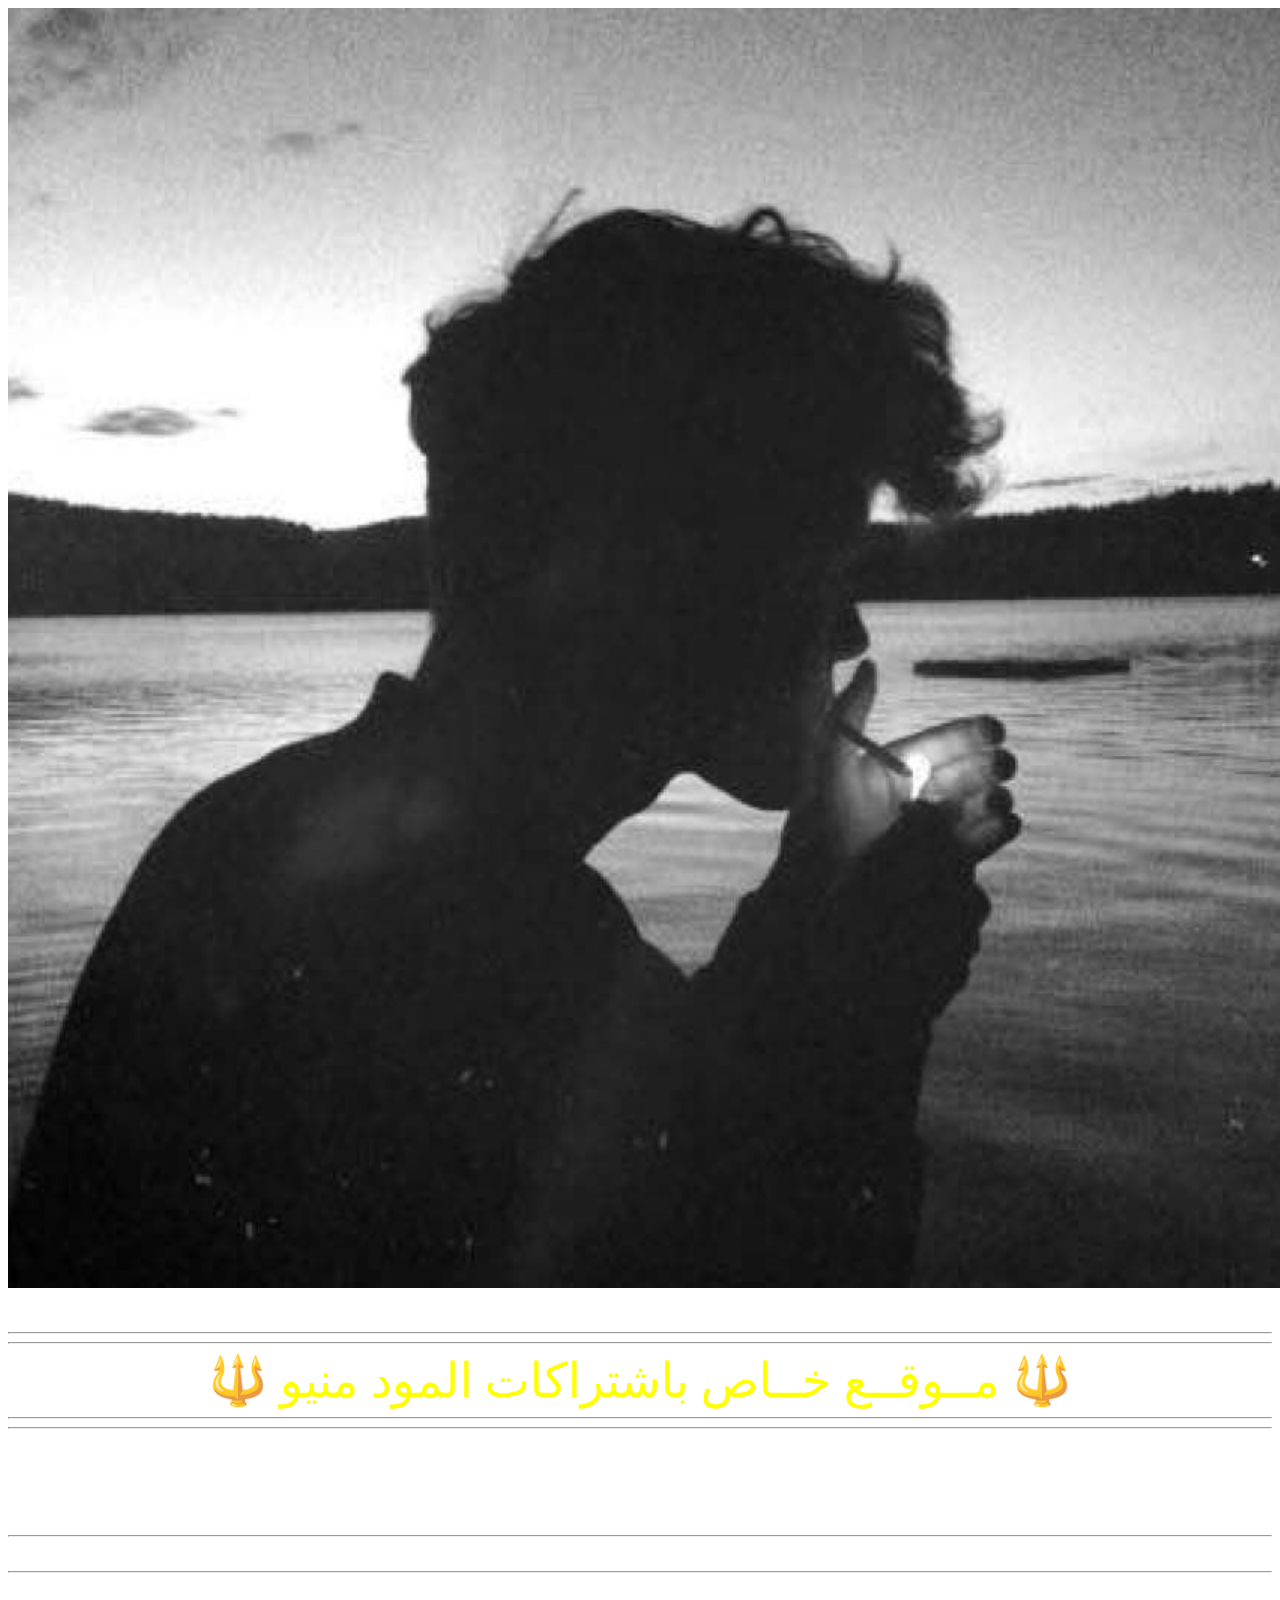
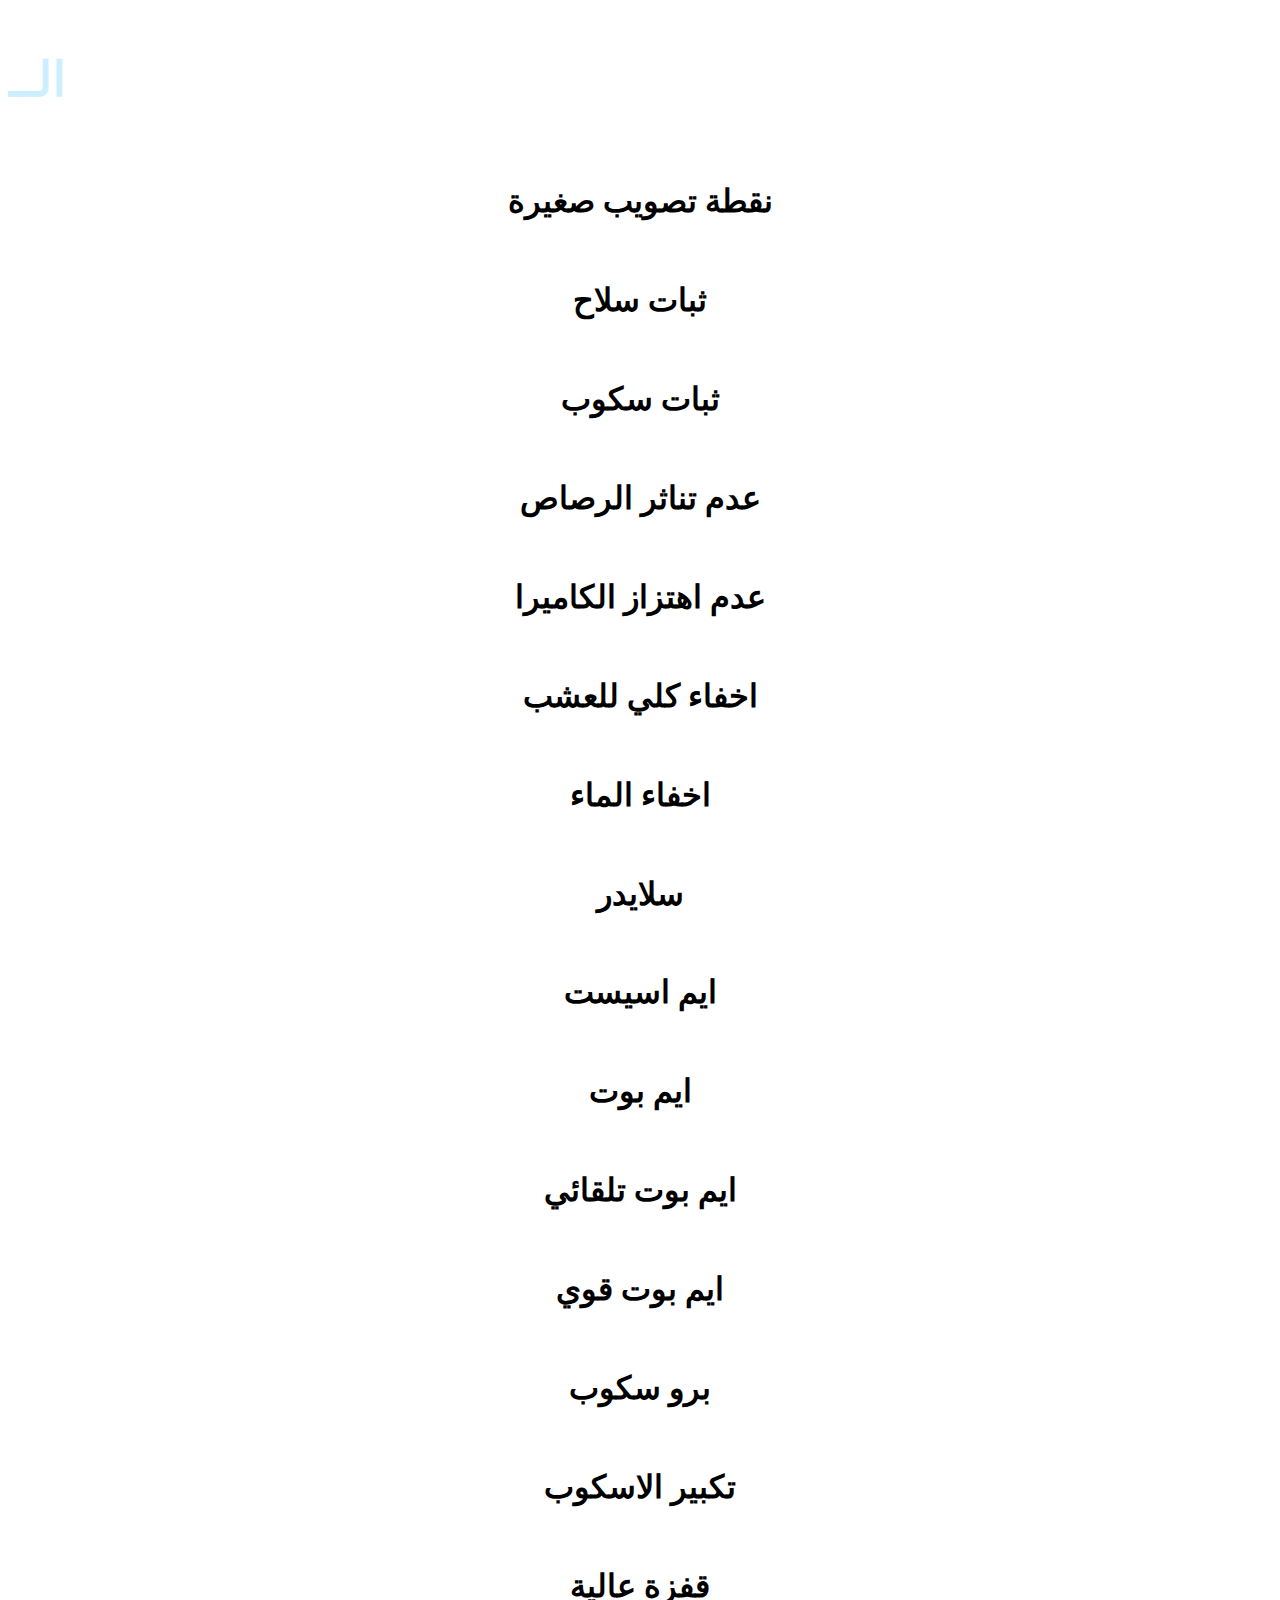
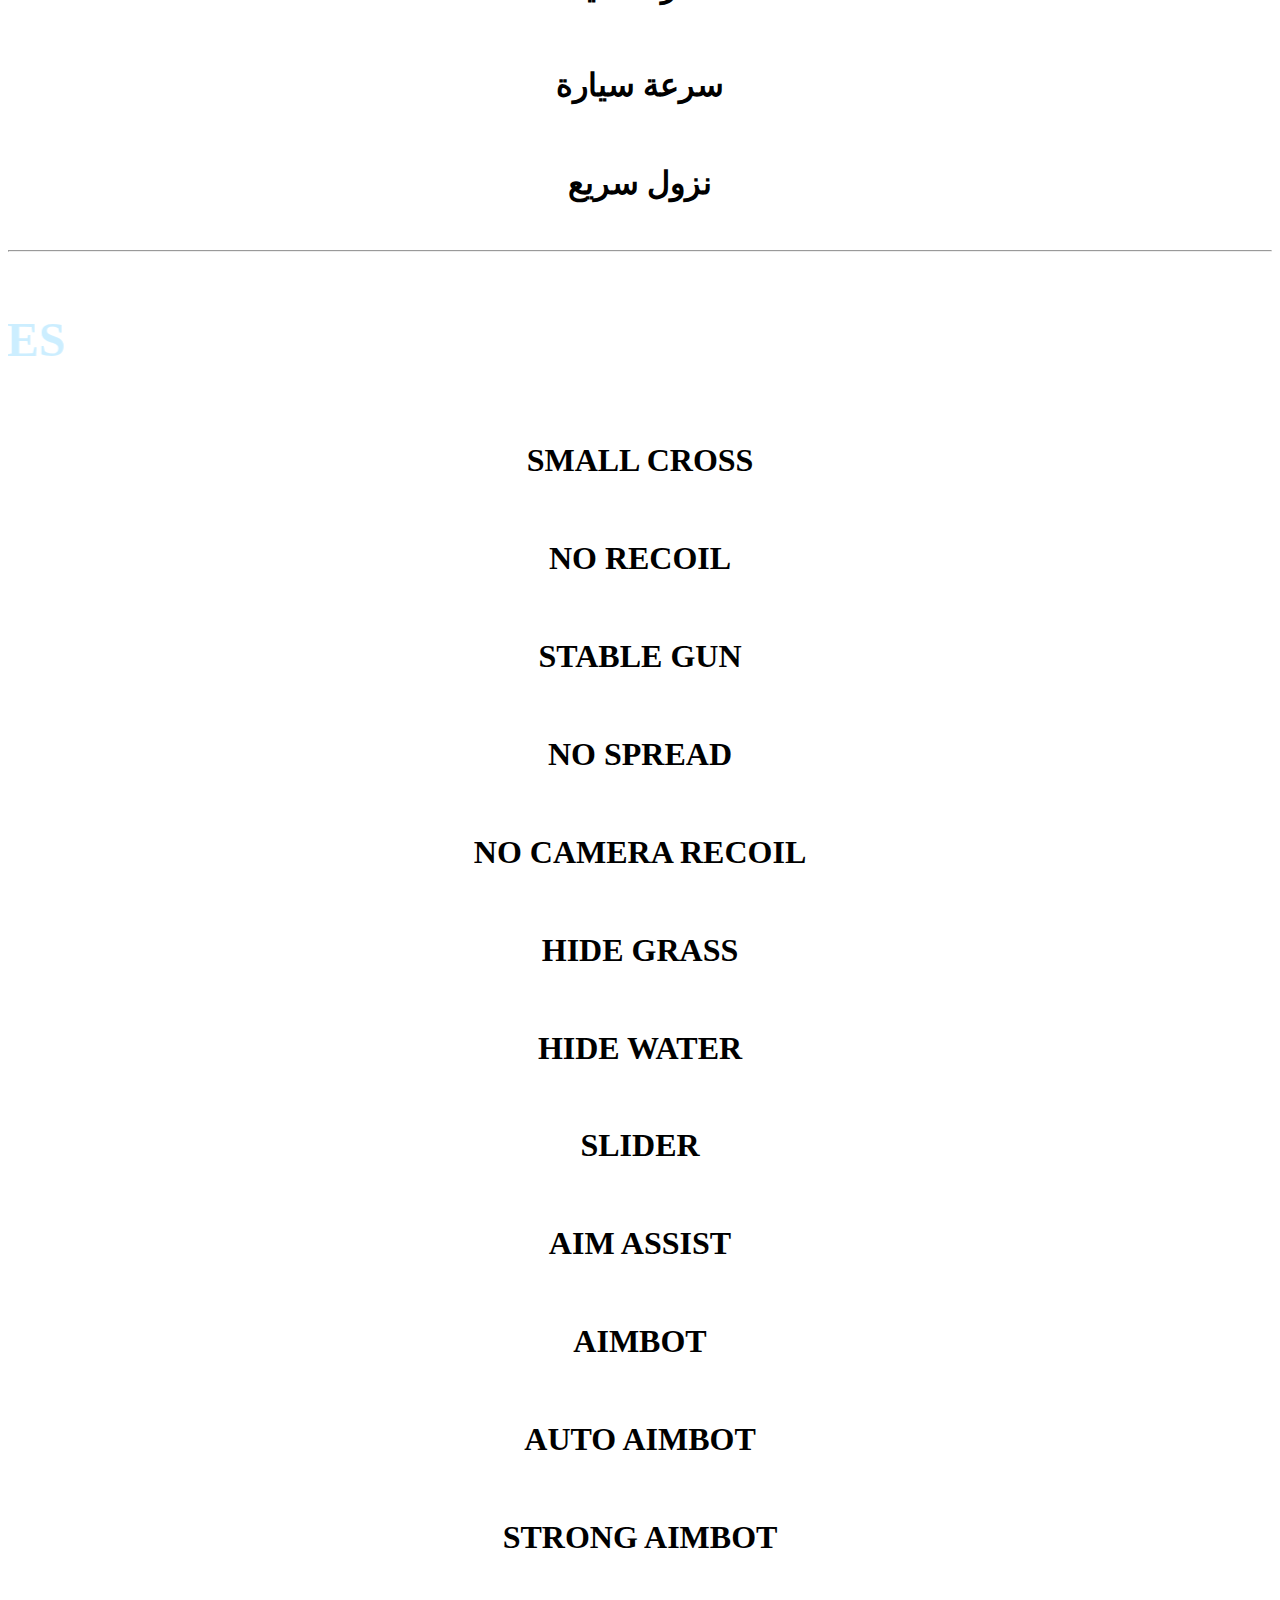
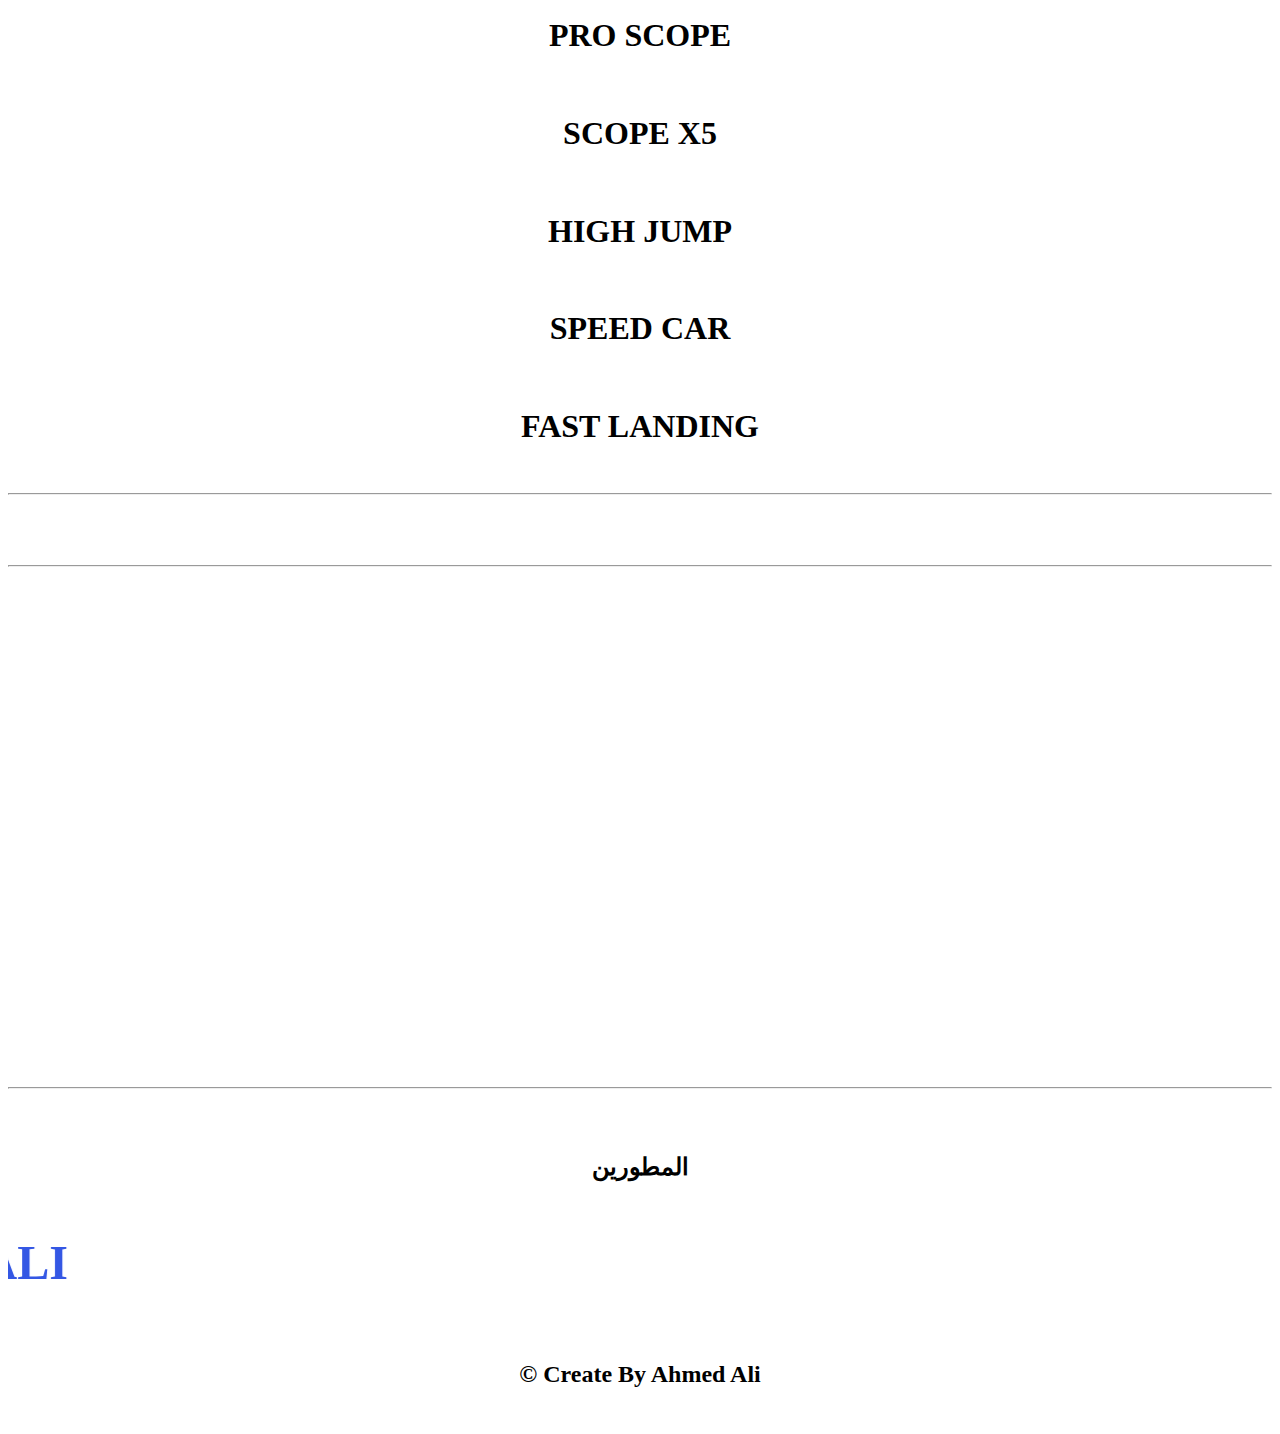
==== index.html @ f041197e "Rename index.php to index.html" ====
<!DOCTYPE/html>
<html>
<head>
    <title> ARABIC DEVELOPER VIP </title>
    <link rel="stylesheet" style="text/css" href="style.css">
</head>
<body>
<center>




<!-- Start app -->
<center>
<img class="aa" src="D426CF8C-1F88-4531-A7A0-4236833D87B6.jpeg">
</center>
<br>
<br>
<hr clase="ee">
<hr clase="ee">
<center>
<table style='filter:shadow'><font color="#FFFF00" size="15">🔱      مــوقــع   خــاص  باشتراكات المود منيو   🔱</font></table>
</center>
<hr clase="ee">
<hr clase="ee">
<br>
<br>
<br>


<br>
<br>
<hr clase="ee">
<br>
<hr clase="ee">
<br>
<br>
<br>
<p><span style="background-color: #FFFFFF"><font color="#CCEEFF" size="15"><b><marquee direction="right">الــــمـــمـــيـــز ا ت </marquee></b></font></span></<p>
<br>
<br>
<br>
<br>
<h1> نقطة تصويب صغيرة </h1>
<br>
<h1>ثبات سلاح</h1>
<br>
<h1>ثبات سكوب</h1>
<br>
<h1>عدم تناثر الرصاص</h1>
<br>
<h1>عدم اهتزاز الكاميرا</h1>
<br>
<h1> اخفاء كلي للعشب </h1>
<br>
<h1>اخفاء الماء</h1>
<br>
<h1>سلايدر</h1>
<br>
<h1>ايم اسيست</h1>
<br>
<h1>ايم بوت</h1>
<br>
<h1>ايم بوت تلقائي</h1>
﻿﻿﻿﻿﻿<br>
<h1>ايم بوت قوي</h1>
<br>
<h1>برو سكوب </h1>
<br>
<h1> تكبير الاسكوب</h1>
<br>
<h1>قفزة عالية</h1>
<br>
<h1> سرعة سيارة</h1>
﻿﻿﻿﻿﻿<br>
<h1> نزول سريع </h1>
<br>
<hr classe="ee">
<br>
<br>
<p><span style="background-color: #FFFFFF"><font color="#CCEEFF" size="15"><b><marquee direction="right"> ADVANTAGES </marquee></b></font></span></<p>
<br>
<br>
<br>
<br>
<h1> SMALL CROSS </h1>
<br>
<h1> NO RECOIL </h1>
<br>
<h1>STABLE GUN </h1>
<br>
<h1>NO SPREAD </h1>
<br>
<h1>NO CAMERA RECOIL </h1>
<br>
<h1>HIDE GRASS </h1>
<br>
<h1> HIDE WATER</h1>
<br>
<h1>SLIDER</h1>
<br>
<h1>AIM ASSIST </h1>
<br>
<h1>AIMBOT </h1>
<br>
<h1>AUTO AIMBOT</h1>
﻿﻿﻿﻿﻿<br>
<h1>STRONG AIMBOT</h1>
<br>
<h1>PRO SCOPE </h1>
<br>
<h1>SCOPE X5 </h1>
<br>
<h1>HIGH JUMP </h1>
<br>
<h1>SPEED  CAR </h1>
﻿﻿﻿﻿﻿<br>
<h1>FAST LANDING </h1>
<br>
<hr classe="ee">
<br>
<br>


     







<br>
<hr class="ee">
<br>
<br>
<br>
<br>
<br>
<br>
<br>
<br>
<br>
<br>
<br>
<br>
<br>
<br>
<br>
<br>
<br>
<br>
<br>
<br>
<br>
<br>
<br>
<br>
<br>
<br>
<br>
<br>
<hr clase="ee">
<br>
<br>
<center>
<h2>المطورين</h2>
<br>
<p><span style="background-color: #FFFFFF"><font color="#3457E4" size="7"><b><marquee direction="right">AHMED ALI</marquee></b></font></span></p>
<br>
<br>
<center>
<h2>&copy Create By Ahmed Ali</h2>
</center>
<br>

</centre>
</body>
</html>
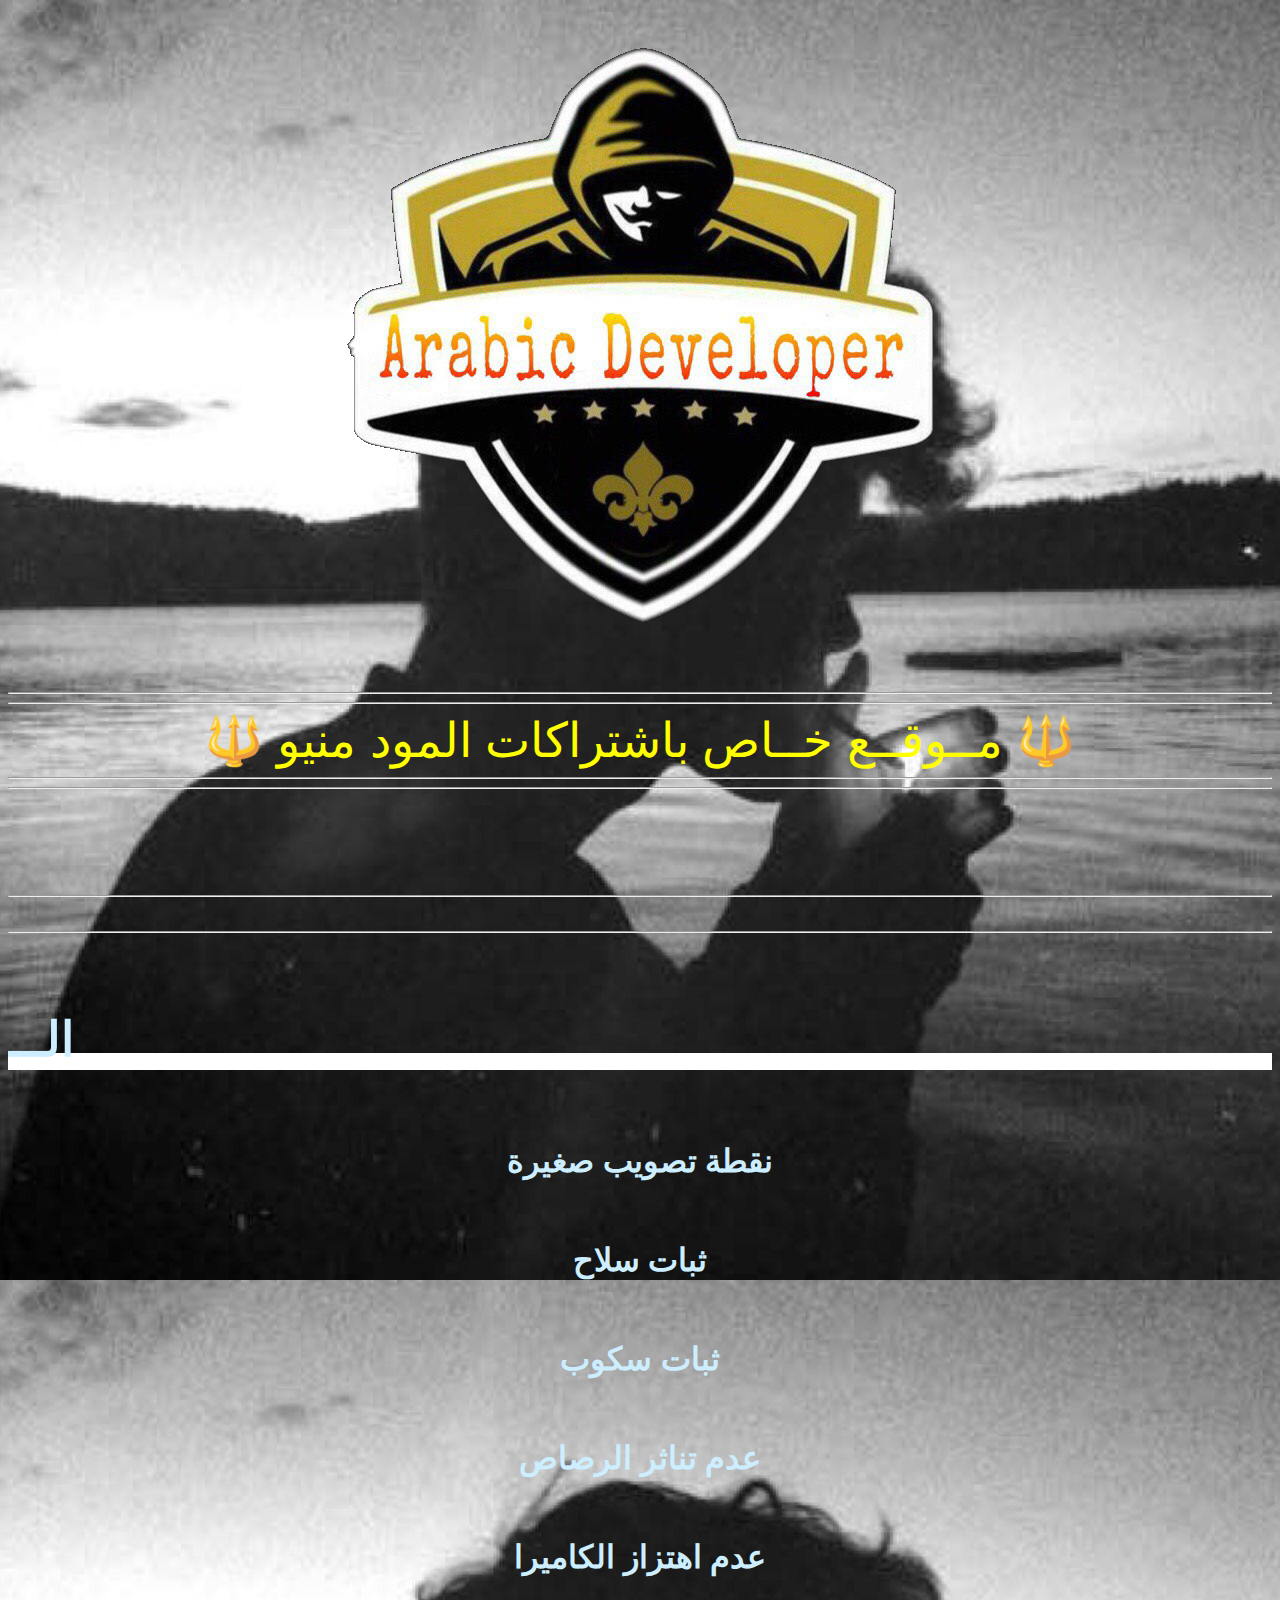
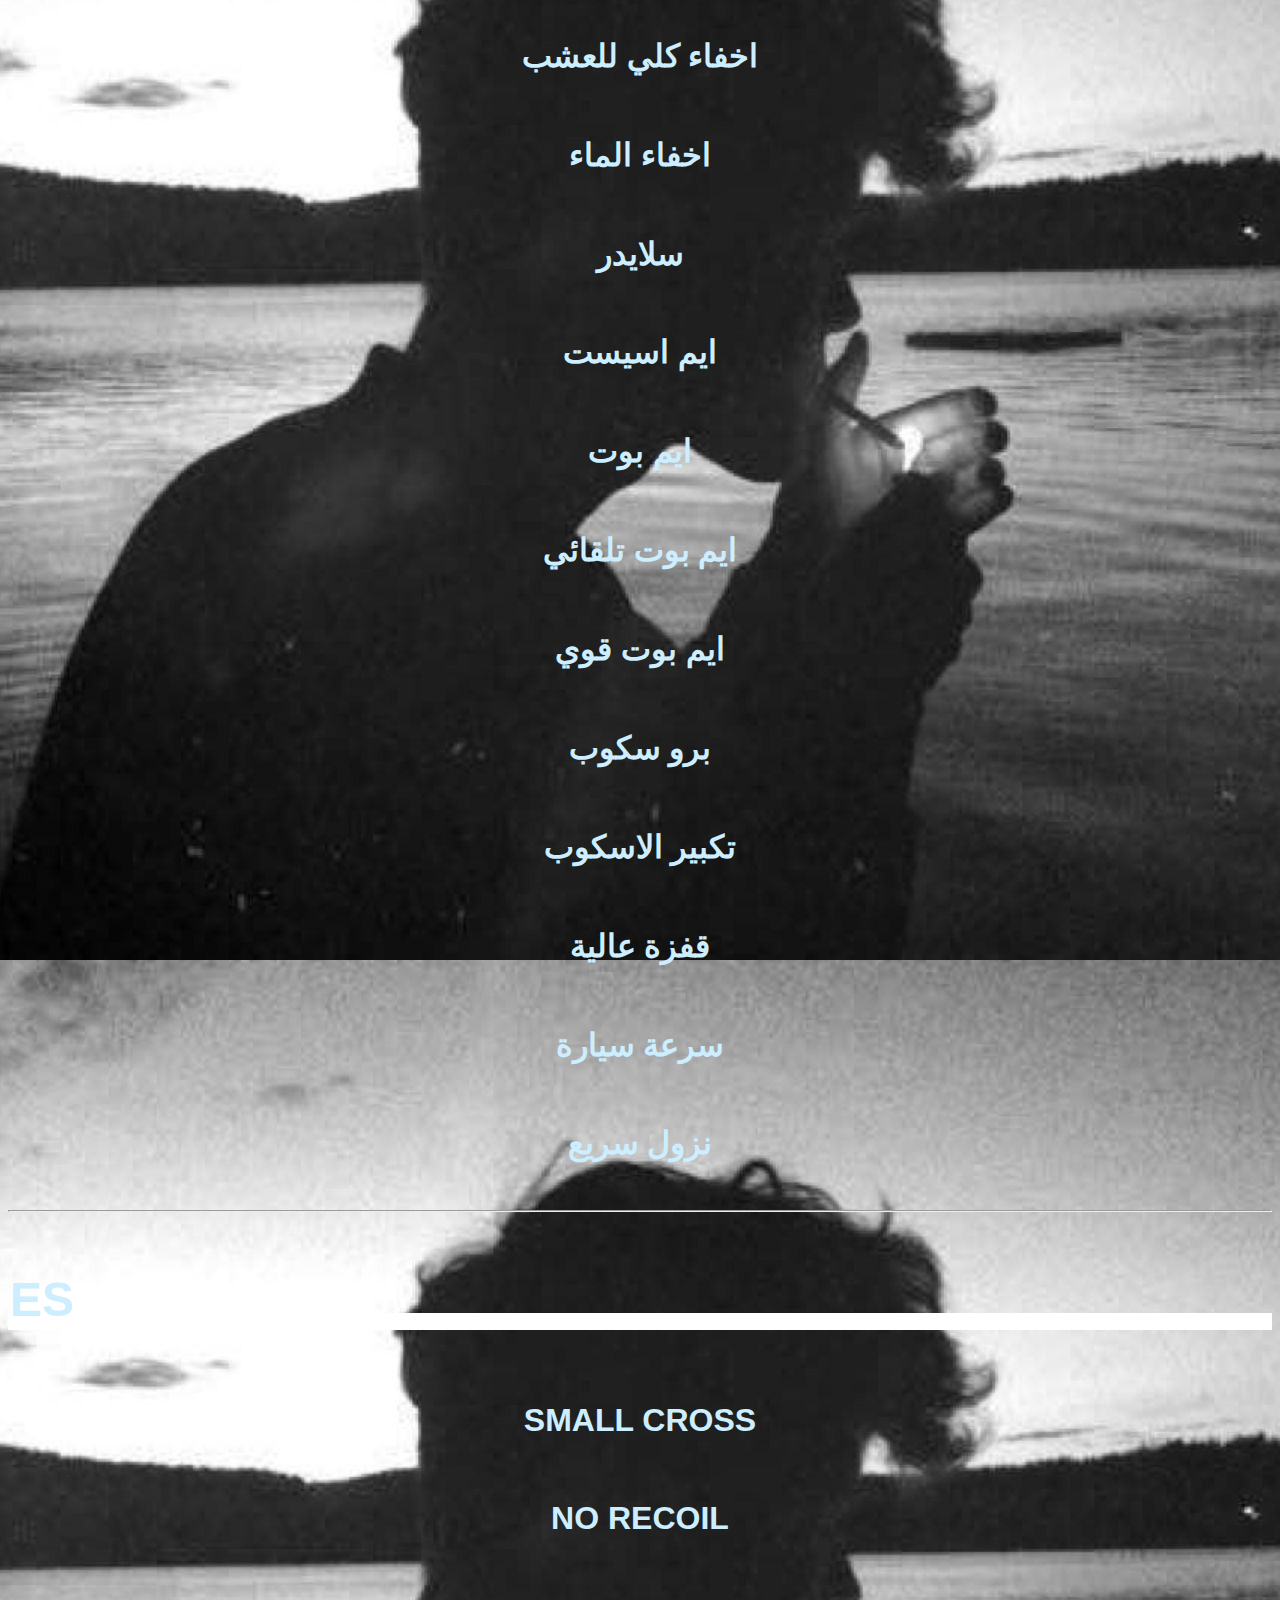
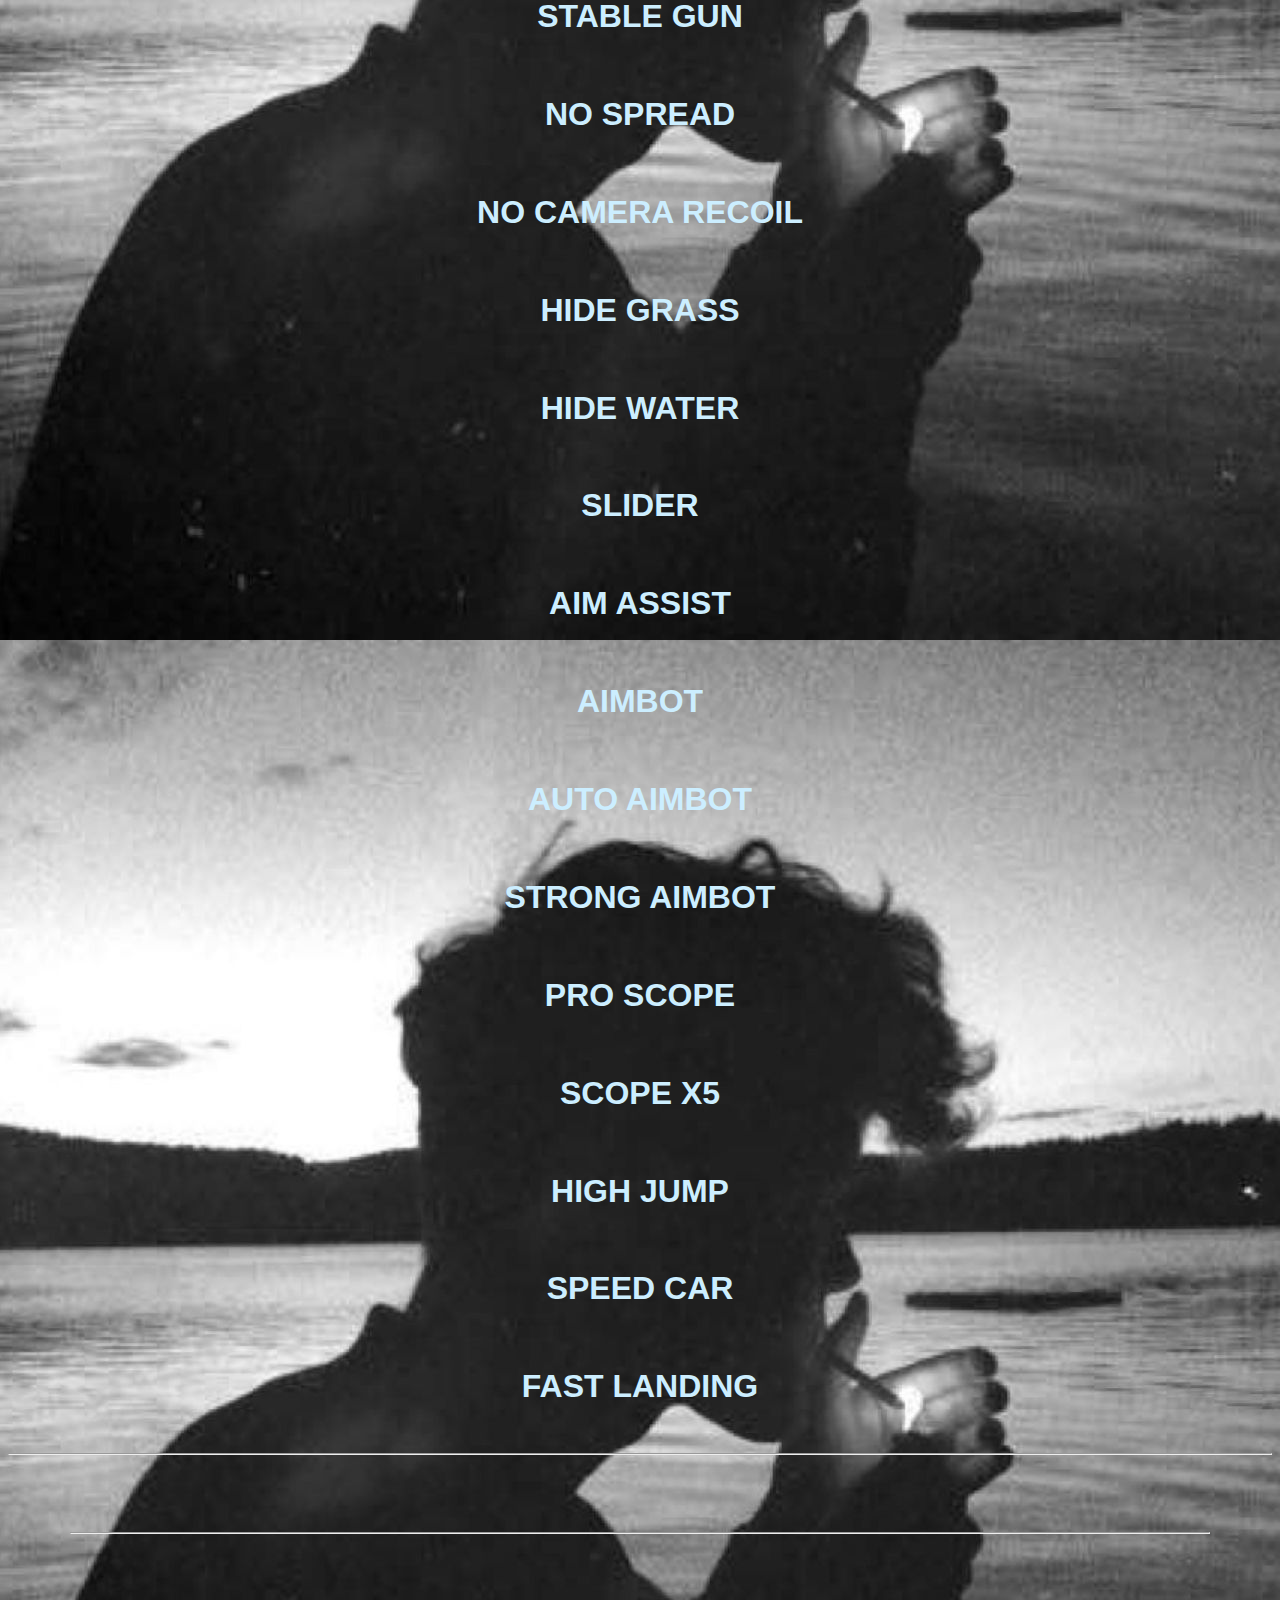
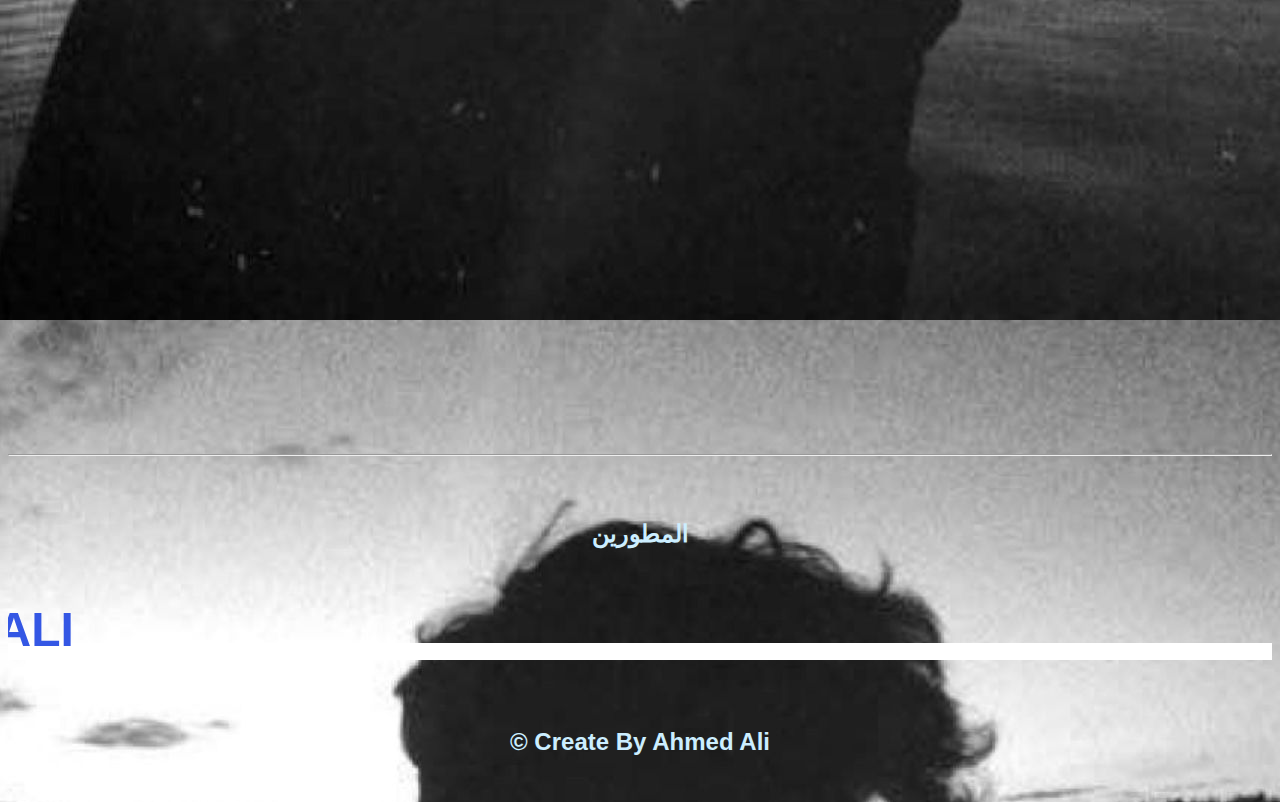
==== commit bdf8d37c: "Update index.html" ====
--- a/index.html
+++ b/index.html
@@ -12,7 +12,7 @@
 
 <!-- Start app -->
 <center>
-<img class="aa" src="D426CF8C-1F88-4531-A7A0-4236833D87B6.jpeg">
+<img class="aa" src="AE9780D1-83F5-4702-986B-A529455A3A9A.png">
 </center>
 <br>
 <br>
--- a/style.css
+++ b/style.css
@@ -0,0 +1,36 @@
+body
+
+
+{
+   background: url(D426CF8C-1F88-4531-A7A0-4236833D87B6.jpeg);
+   color: #CCEEFF;
+   font-family: sans-serif;
+}
+
+.aa
+{
+   whidth: 120px;
+   border-radius: 10px;
+
+}
+
+
+
+.ee
+{
+   color: #FFFF00;
+   width: 90%;
+   size: 7px;
+   margin-top: 15px;
+}
+
+.bb
+{
+   color: #FFFF00;
+   text-decoration: none;
+   border: #ccc 2px solid;
+   padding: 10px 20px;
+   border-radius: 10px;
+
+
+}
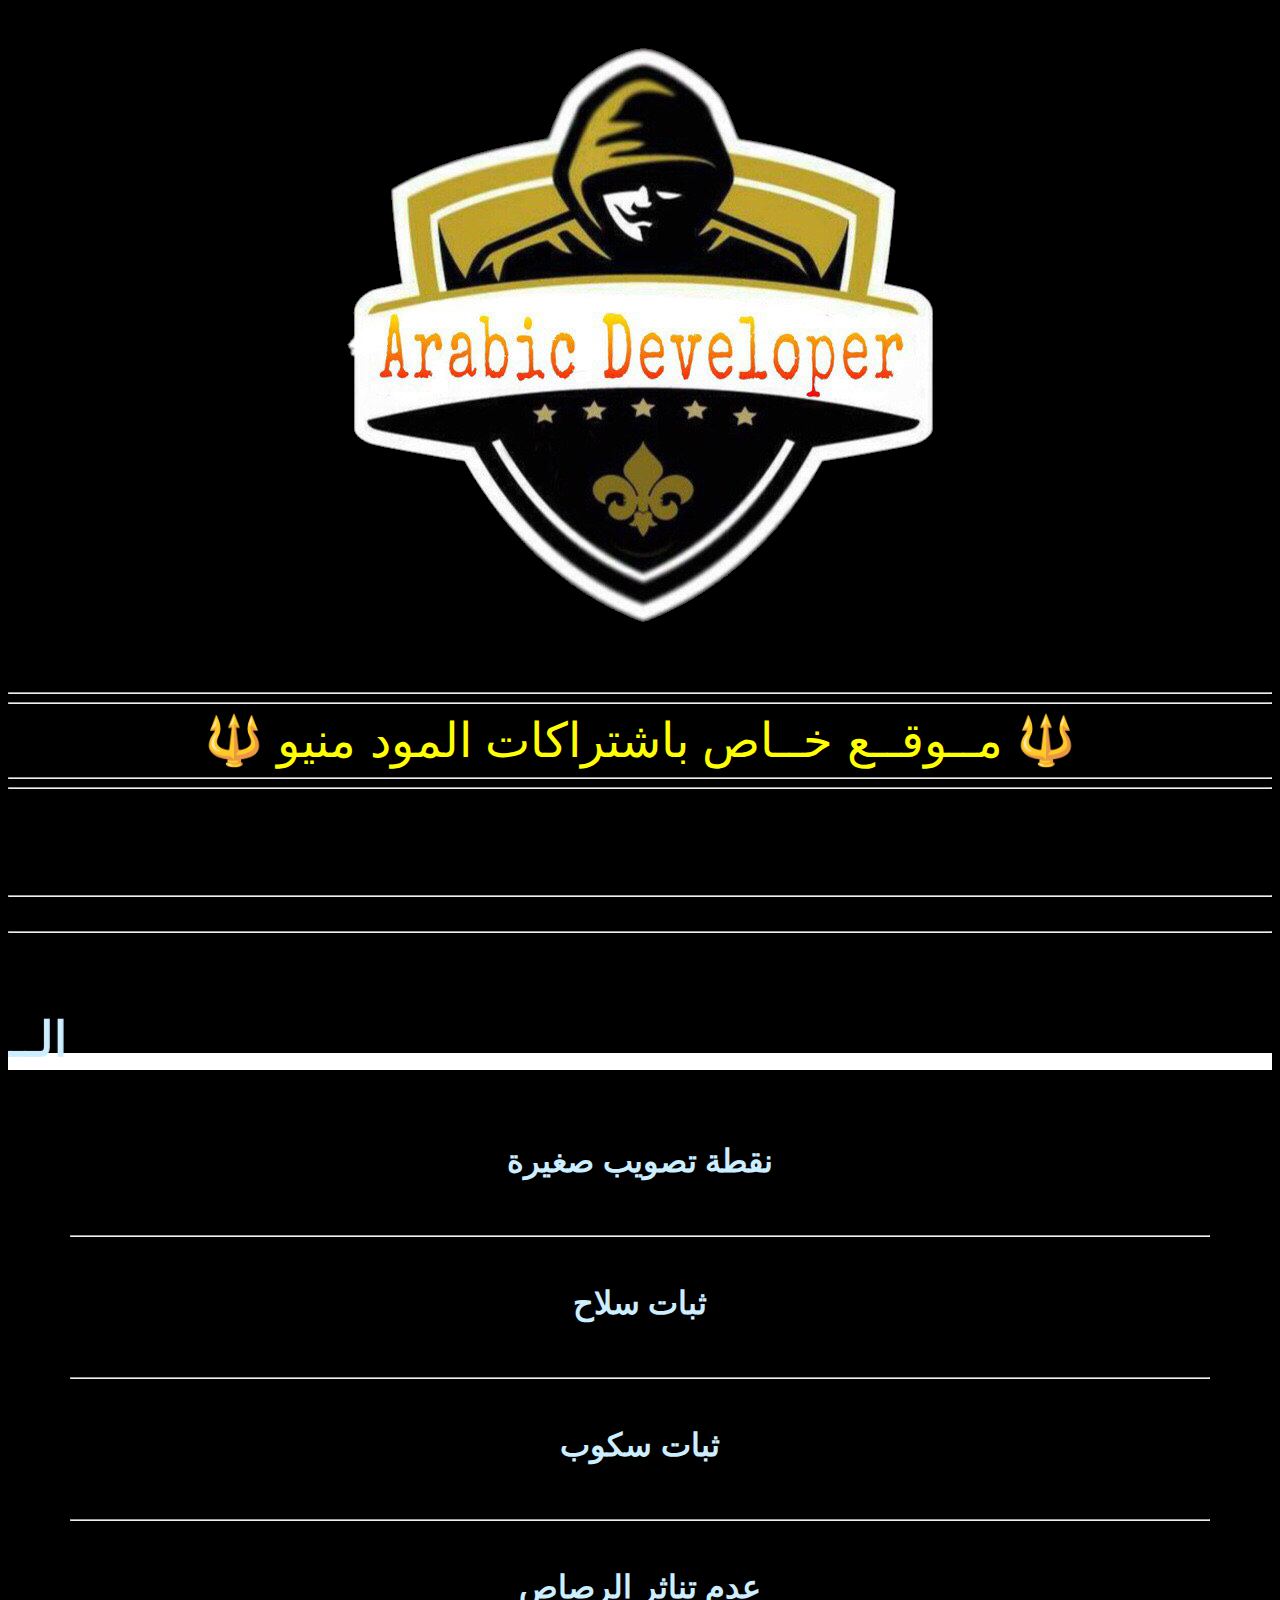
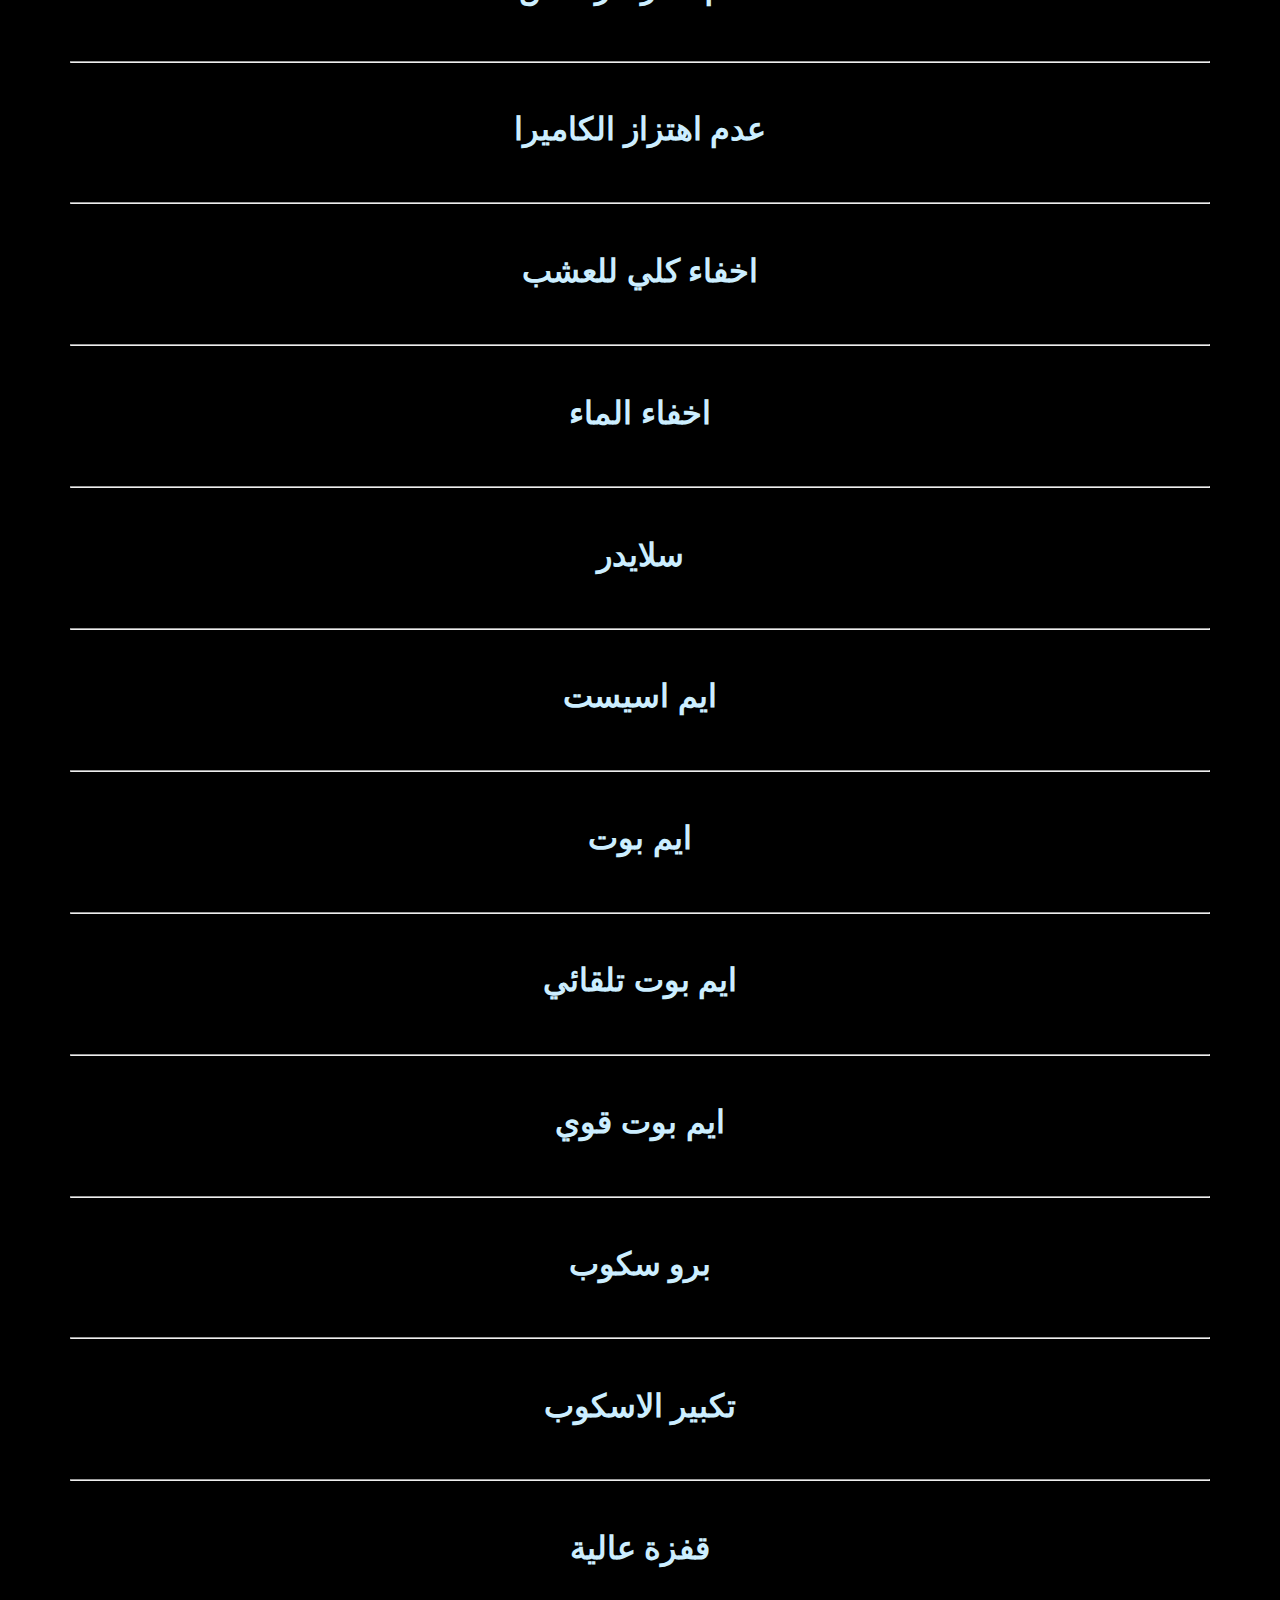
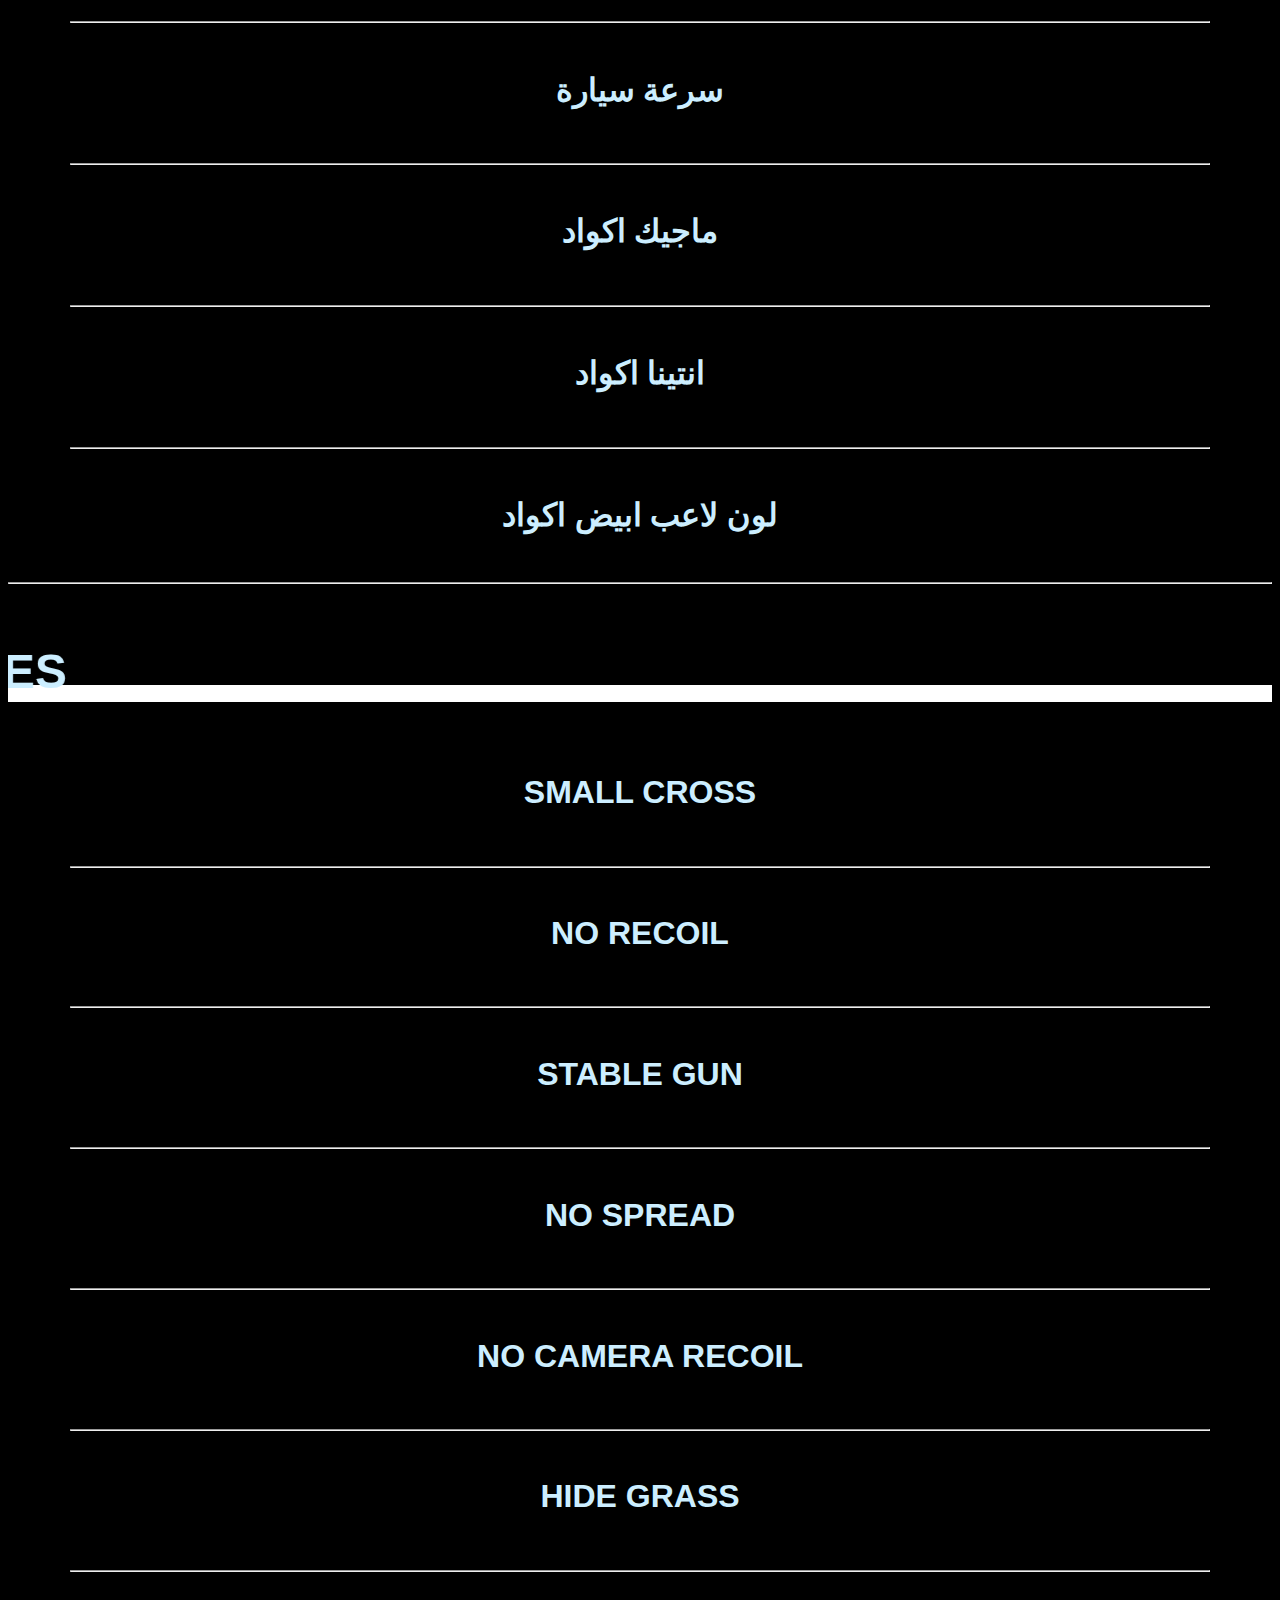
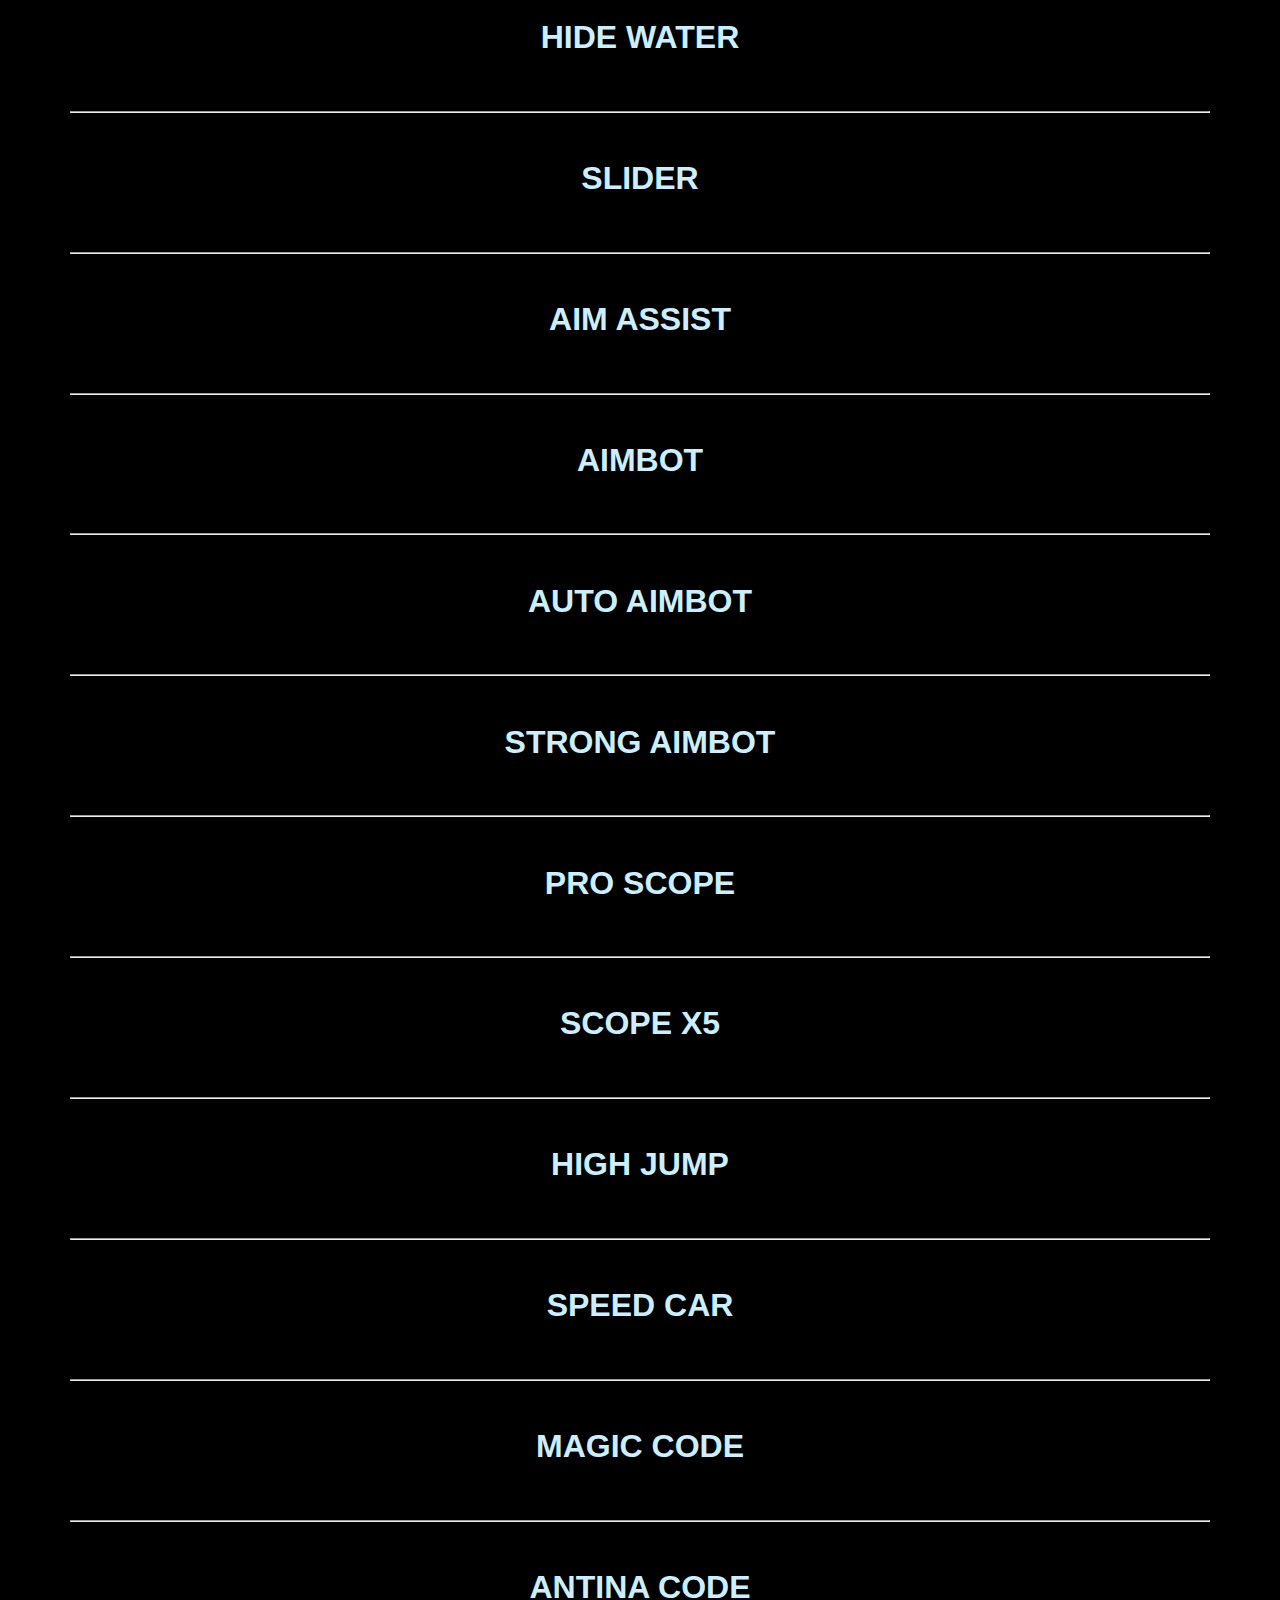
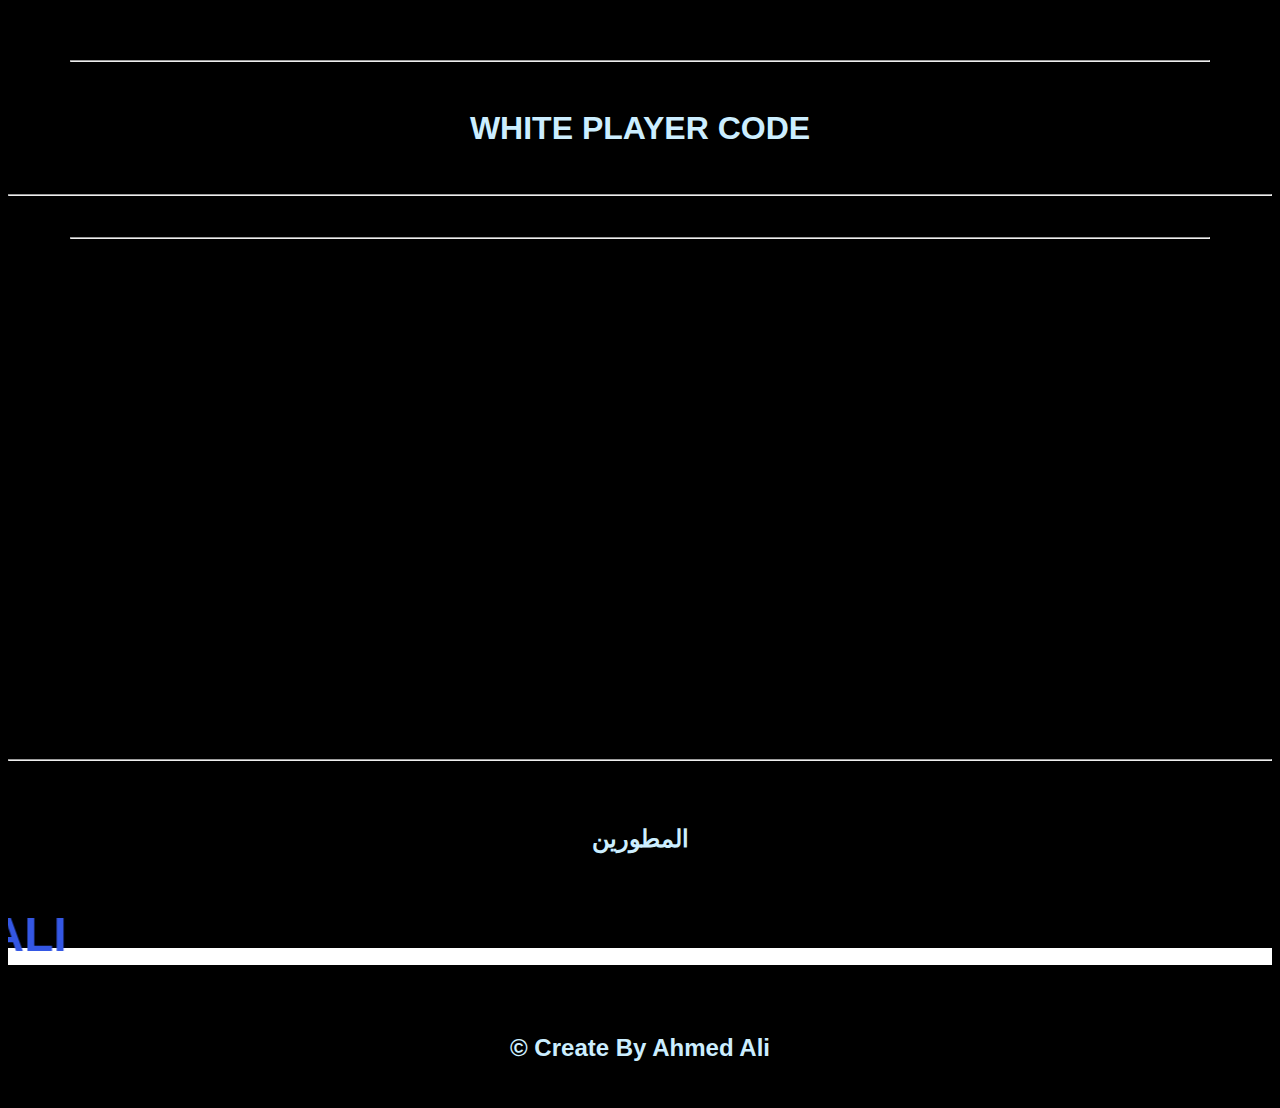
==== commit 512484b2: "Update index.html" ====
--- a/index.html
+++ b/index.html
@@ -43,37 +43,77 @@
 <br>
 <h1> نقطة تصويب صغيرة </h1>
 <br>
+<hr class="ee">
+<br>
 <h1>ثبات سلاح</h1>
 <br>
+<hr class="ee">
+<br>
 <h1>ثبات سكوب</h1>
 <br>
+<hr class="ee">
+<br>
 <h1>عدم تناثر الرصاص</h1>
 <br>
+<hr class="ee">
+<br>
 <h1>عدم اهتزاز الكاميرا</h1>
 <br>
+<hr class="ee">
+<br>
 <h1> اخفاء كلي للعشب </h1>
 <br>
+<hr class="ee">
+<br>
 <h1>اخفاء الماء</h1>
 <br>
+<hr class="ee">
+<br>
 <h1>سلايدر</h1>
 <br>
+<hr class="ee">
+<br>
 <h1>ايم اسيست</h1>
 <br>
+<hr class="ee">
+<br>
 <h1>ايم بوت</h1>
 <br>
+<hr class="ee">
+<br>
 <h1>ايم بوت تلقائي</h1>
 ﻿﻿﻿﻿﻿<br>
+<hr class="ee">
+<br>
 <h1>ايم بوت قوي</h1>
 <br>
+<hr class="ee">
+<br>
 <h1>برو سكوب </h1>
 <br>
+<hr class="ee">
+<br>
 <h1> تكبير الاسكوب</h1>
 <br>
+<hr class="ee">
+<br>
 <h1>قفزة عالية</h1>
 <br>
+<hr class="ee">
+<br>
 <h1> سرعة سيارة</h1>
 ﻿﻿﻿﻿﻿<br>
-<h1> نزول سريع </h1>
+<hr class="ee">
+<br>
+<h1> ماجيك اكواد  </h1>
+<br>
+<hr class="ee">
+<br>
+<h1>انتينا اكواد</h1>
+<br>
+<hr class="ee">
+<br>
+<h1>لون لاعب ابيض اكواد</h1>
 <br>
 <hr classe="ee">
 <br>
@@ -85,51 +125,79 @@
 <br>
 <h1> SMALL CROSS </h1>
 <br>
+<hr class="ee">
+<br>
 <h1> NO RECOIL </h1>
 <br>
+<hr class="ee">
+<br>
 <h1>STABLE GUN </h1>
 <br>
+<hr class="ee">
+<br>
 <h1>NO SPREAD </h1>
 <br>
+<hr class="ee">
+<br>
 <h1>NO CAMERA RECOIL </h1>
 <br>
+<hr class="ee">
+<br>
 <h1>HIDE GRASS </h1>
 <br>
+<hr class="ee">
+<br>
 <h1> HIDE WATER</h1>
 <br>
+<hr class="ee">
+<br>
 <h1>SLIDER</h1>
 <br>
+<hr class="ee">
+<br>
 <h1>AIM ASSIST </h1>
 <br>
+<hr class="ee">
+<br>
 <h1>AIMBOT </h1>
 <br>
+<hr class="ee">
+<br>
 <h1>AUTO AIMBOT</h1>
 ﻿﻿﻿﻿﻿<br>
+<hr class="ee">
+<br>
 <h1>STRONG AIMBOT</h1>
 <br>
+<hr class="ee">
+<br>
 <h1>PRO SCOPE </h1>
 <br>
+<hr class="ee">
+<br>
 <h1>SCOPE X5 </h1>
 <br>
+<hr class="ee">
+<br>
 <h1>HIGH JUMP </h1>
 <br>
+<hr class="ee">
+<br>
 <h1>SPEED  CAR </h1>
 ﻿﻿﻿﻿﻿<br>
-<h1>FAST LANDING </h1>
+<hr class="ee">
+<br>
+<h1>MAGIC CODE </h1>
+<br>
+<hr class="ee">
+<br>
+<h1>ANTINA CODE</h1>
+<br>
+<hr class="ee">
+<br>
+<h1>WHITE PLAYER CODE</h1>
 <br>
 <hr classe="ee">
-<br>
-<br>
-
-
-     
-
-
-
-
-
-
-
 <br>
 <hr class="ee">
 <br>
--- a/style.css
+++ b/style.css
@@ -2,7 +2,7 @@
 
 
 {
-   background: url(D426CF8C-1F88-4531-A7A0-4236833D87B6.jpeg);
+   background: #000;
    color: #CCEEFF;
    font-family: sans-serif;
 }
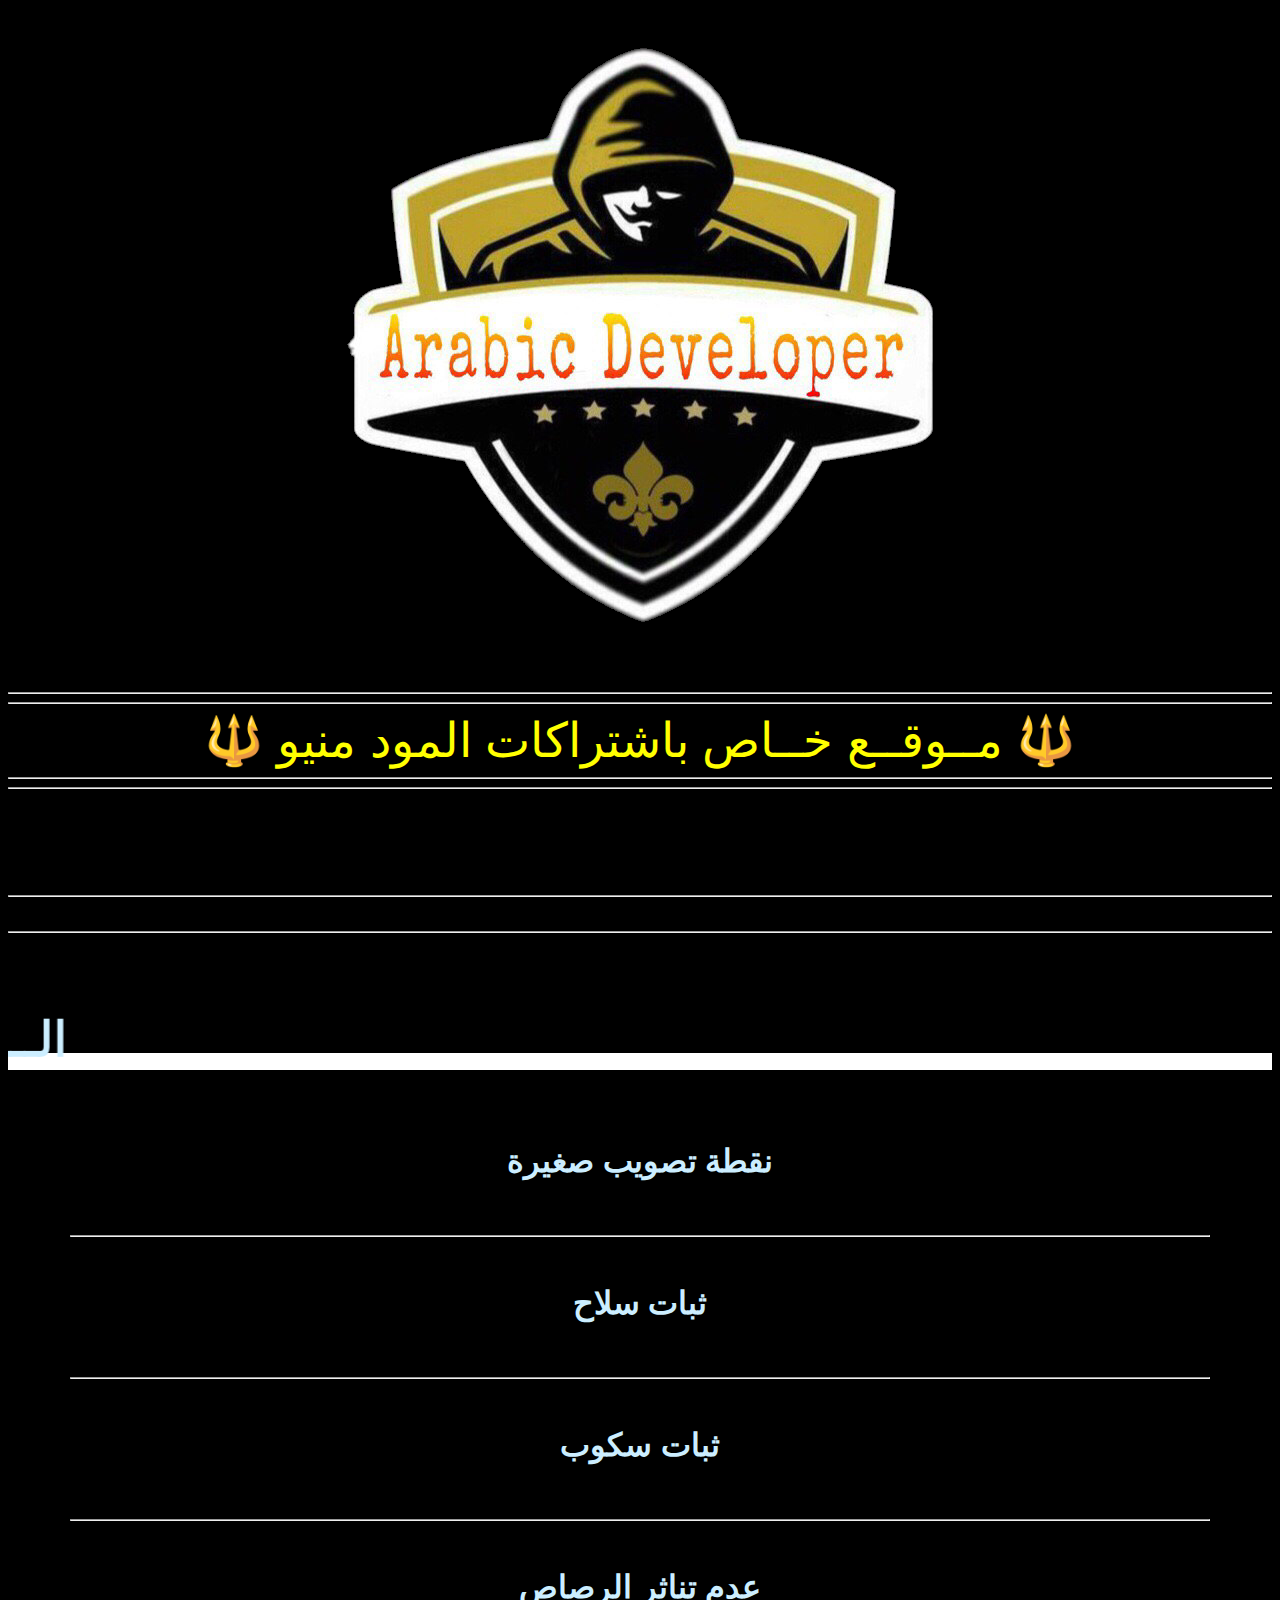
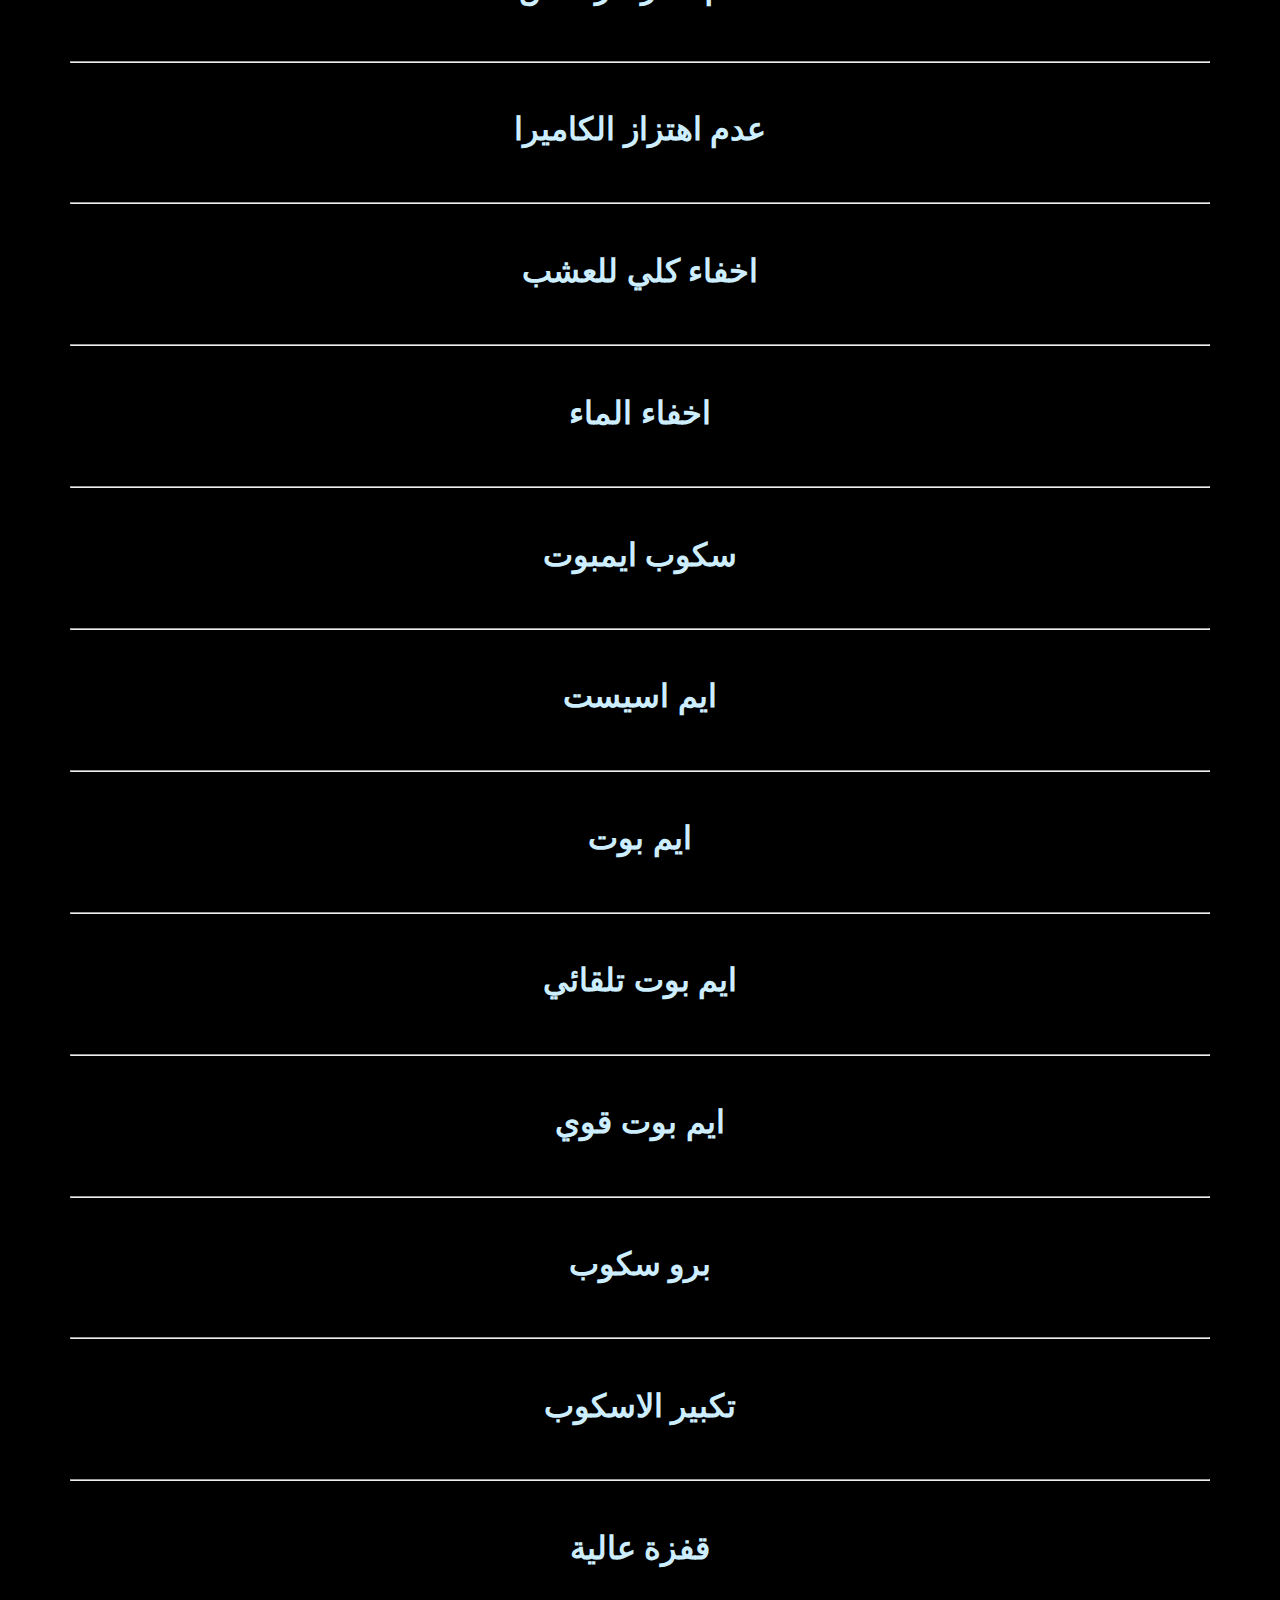
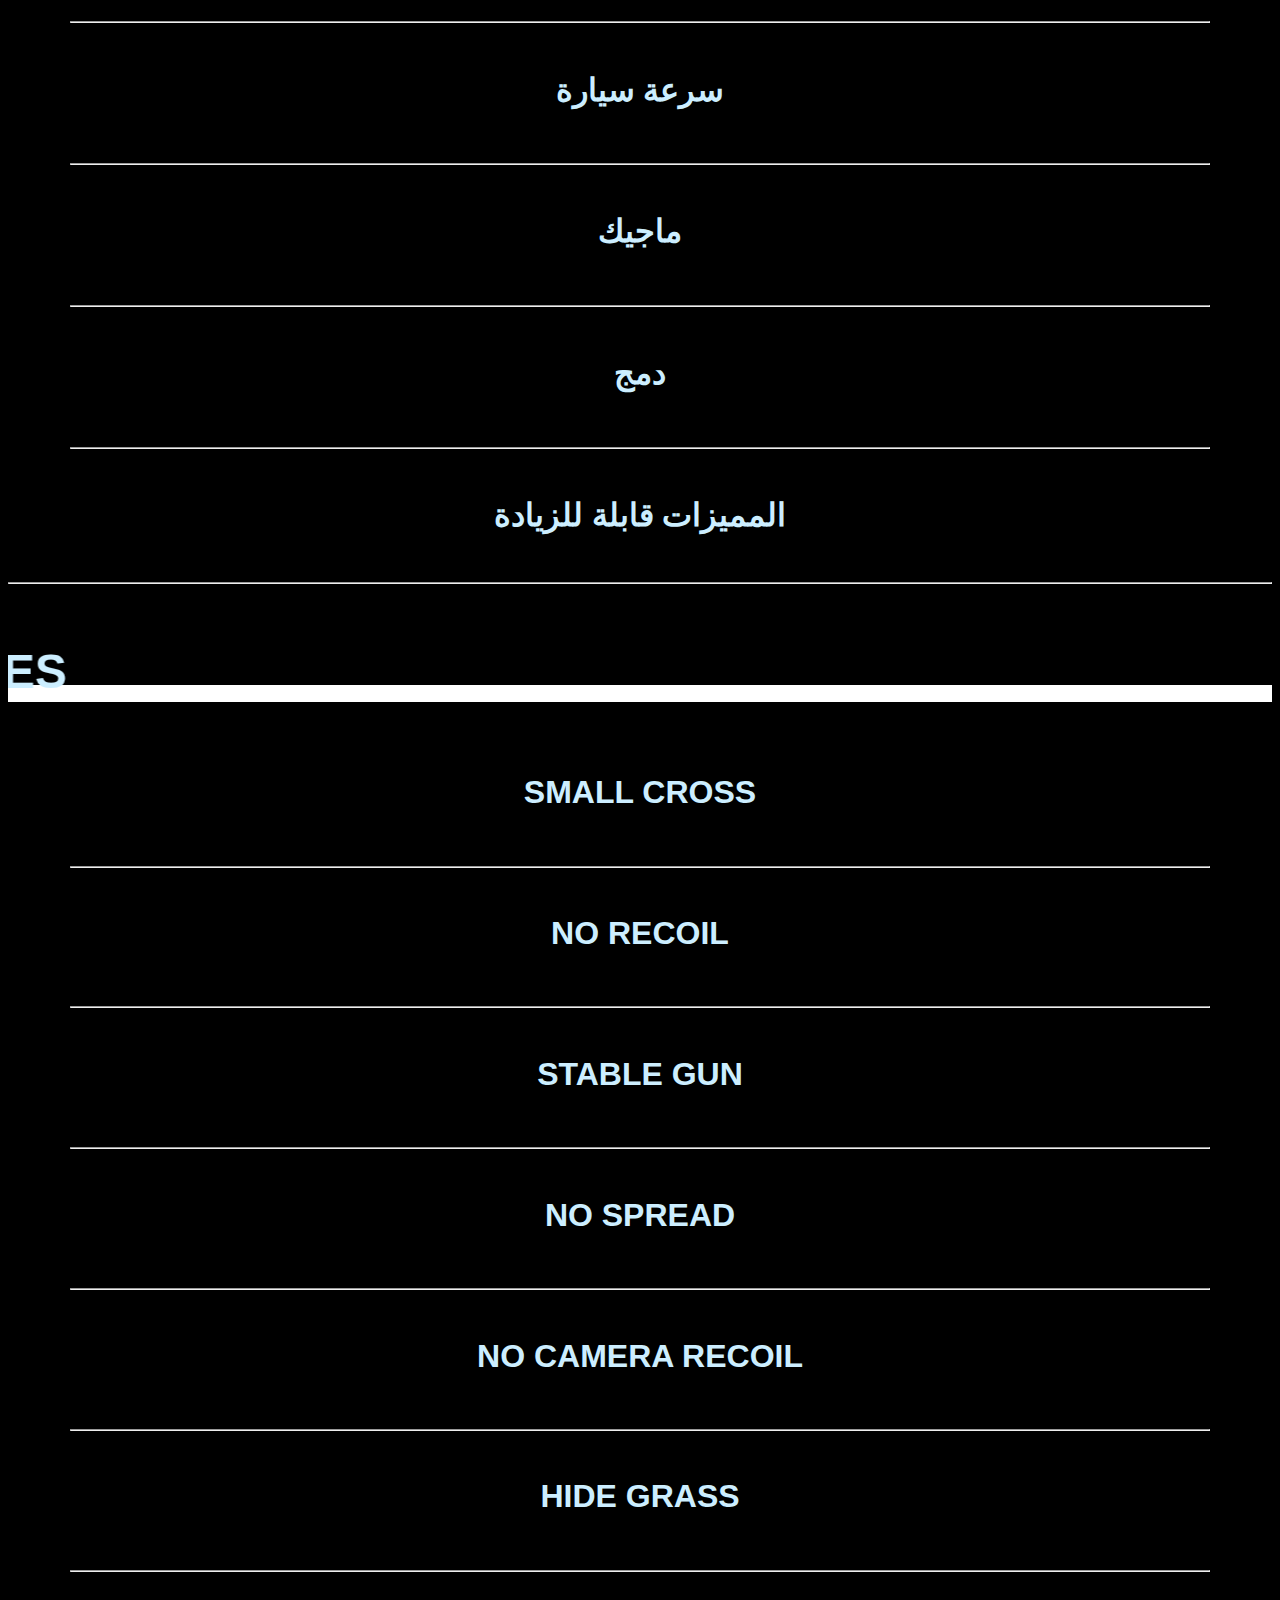
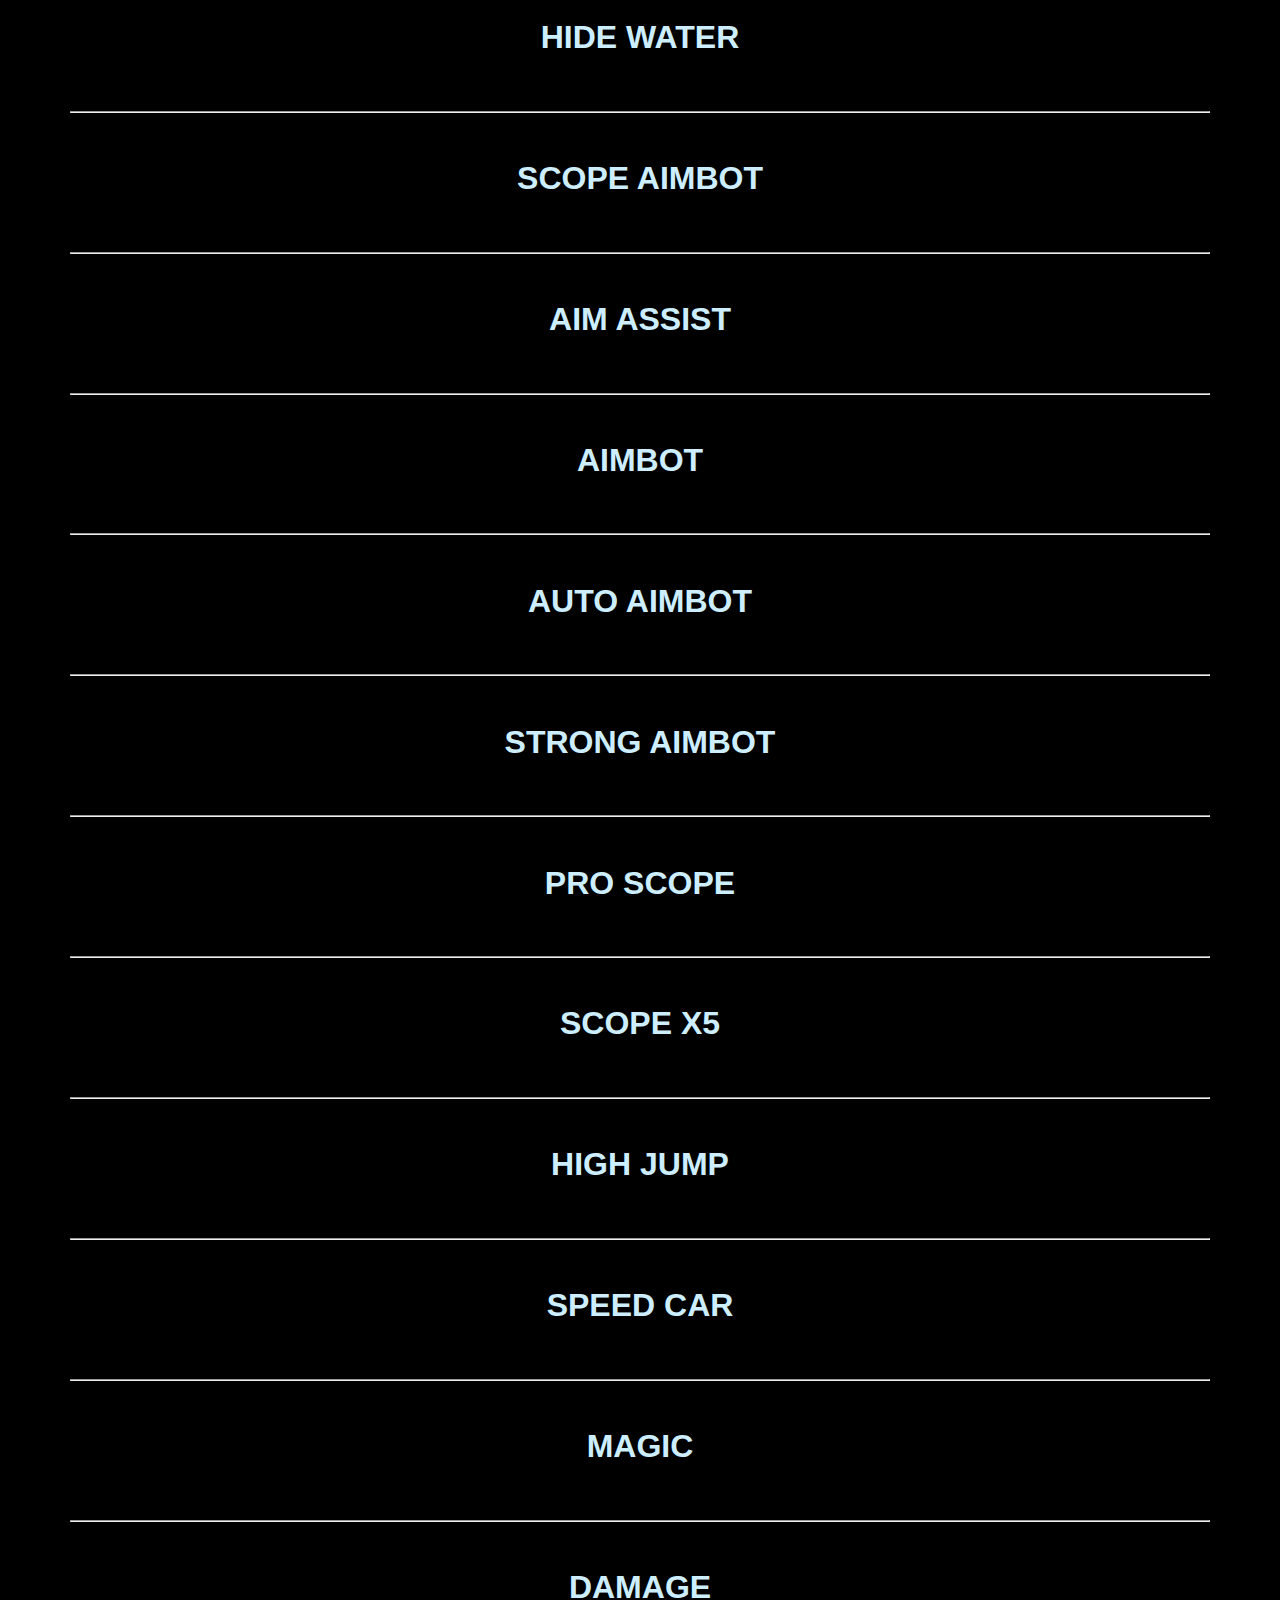
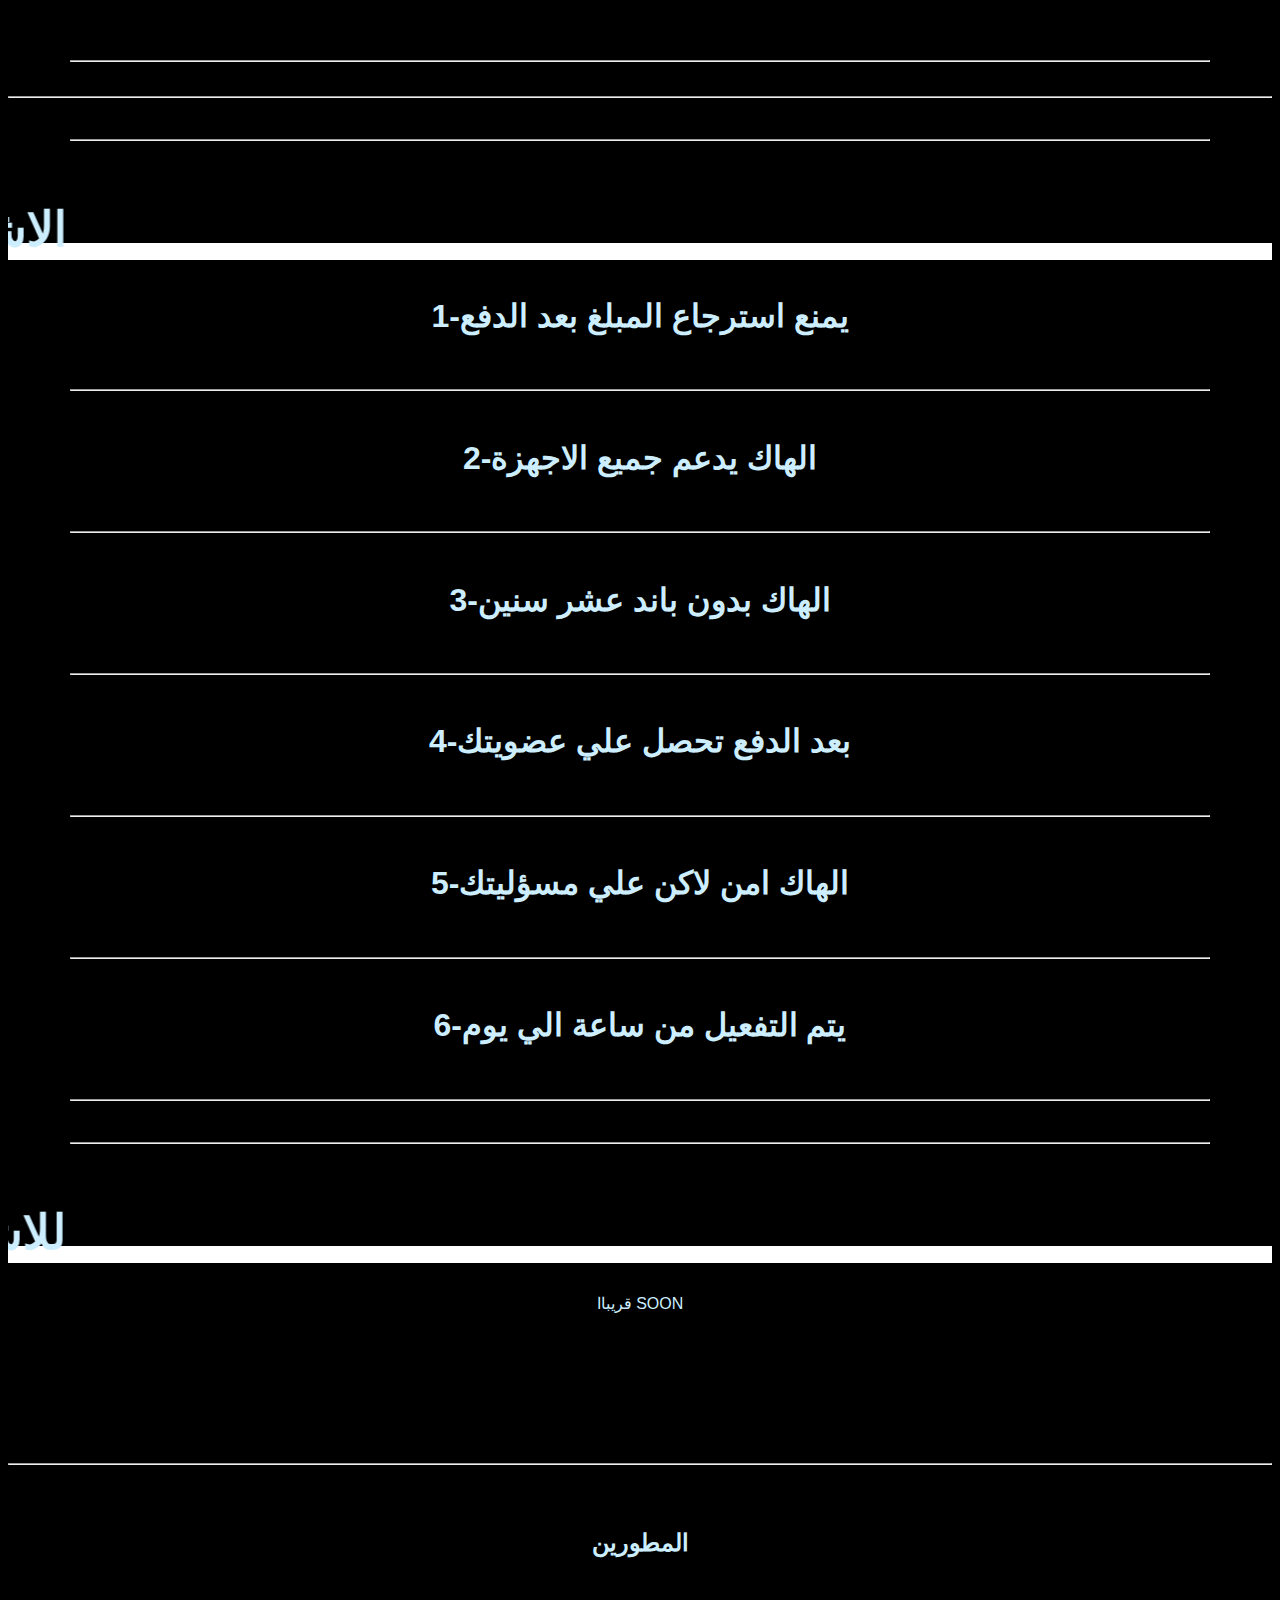
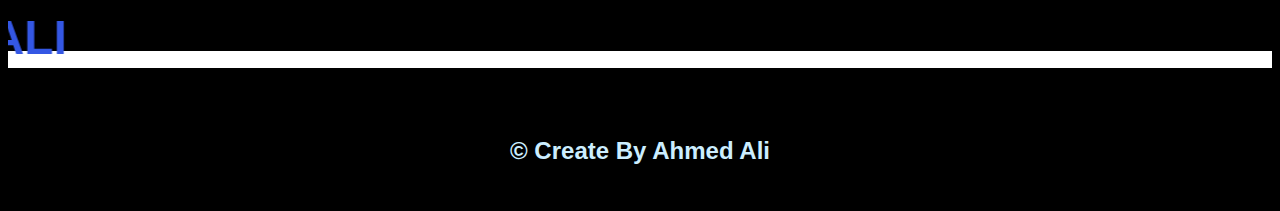
==== commit 36abd36d: "Update index.html" ====
--- a/index.html
+++ b/index.html
@@ -69,7 +69,7 @@
 <br>
 <hr class="ee">
 <br>
-<h1>سلايدر</h1>
+<h1>سكوب ايمبوت</h1>
 <br>
 <hr class="ee">
 <br>
@@ -105,15 +105,15 @@
 ﻿﻿﻿﻿﻿<br>
 <hr class="ee">
 <br>
-<h1> ماجيك اكواد  </h1>
-<br>
-<hr class="ee">
-<br>
-<h1>انتينا اكواد</h1>
-<br>
-<hr class="ee">
-<br>
-<h1>لون لاعب ابيض اكواد</h1>
+<h1> ماجيك   </h1>
+<br>
+<hr class="ee">
+<br>
+<h1> دمج</h1>
+<br>
+<hr class="ee">
+<br>
+<h1> المميزات قابلة للزيادة</h1>
 <br>
 <hr classe="ee">
 <br>
@@ -151,7 +151,7 @@
 <br>
 <hr class="ee">
 <br>
-<h1>SLIDER</h1>
+<h1>SCOPE AIMBOT</h1>
 <br>
 <hr class="ee">
 <br>
@@ -187,40 +187,53 @@
 ﻿﻿﻿﻿﻿<br>
 <hr class="ee">
 <br>
-<h1>MAGIC CODE </h1>
-<br>
-<hr class="ee">
-<br>
-<h1>ANTINA CODE</h1>
-<br>
-<hr class="ee">
-<br>
-<h1>WHITE PLAYER CODE</h1>
+<h1>MAGIC  </h1>
+<br>
+<hr class="ee">
+<br>
+<h1>DAMAGE</h1>
+<br>
+<hr class="ee">
 <br>
 <hr classe="ee">
 <br>
 <hr class="ee">
 <br>
 <br>
-<br>
-<br>
-<br>
-<br>
-<br>
-<br>
-<br>
-<br>
-<br>
-<br>
-<br>
-<br>
-<br>
-<br>
-<br>
-<br>
-<br>
-<br>
-<br>
+<p><span style="background-color: #FFFFFF"><font color="#CCEEFF" size="15"><b><marquee direction="right">   الاشتراك والشروط </marquee></b></font></span></<p>
+<br>
+<br>
+<h1>1-يمنع استرجاع المبلغ بعد الدفع</h1>
+<br>
+<hr class="ee">
+<br>
+<h1>2-الهاك يدعم جميع الاجهزة</h1>
+<br>
+<hr class="ee">
+<br>
+<h1>3-الهاك بدون باند عشر سنين</h1>
+<br>
+<hr class="ee">
+<br>
+<h1>4-بعد الدفع تحصل علي عضويتك</h1>
+<br>
+<hr class="ee">
+<br>
+<h1>5-الهاك امن لاكن علي مسؤليتك</h1>
+<br>
+<hr class="ee">
+<br>
+<h1>6-يتم التفعيل من ساعة الي يوم</h1>
+<br>
+<hr class="ee">
+<br>
+<hr class="ee">
+<br>
+<br>
+<p><span style="background-color: #FFFFFF"><font color="#CCEEFF" size="15"><b><marquee direction="right">    للاشتراك </marquee></b></font></span></<p>
+<br>
+<br>
+<p>قريباا SOON</p>
 <br>
 <br>
 <br>
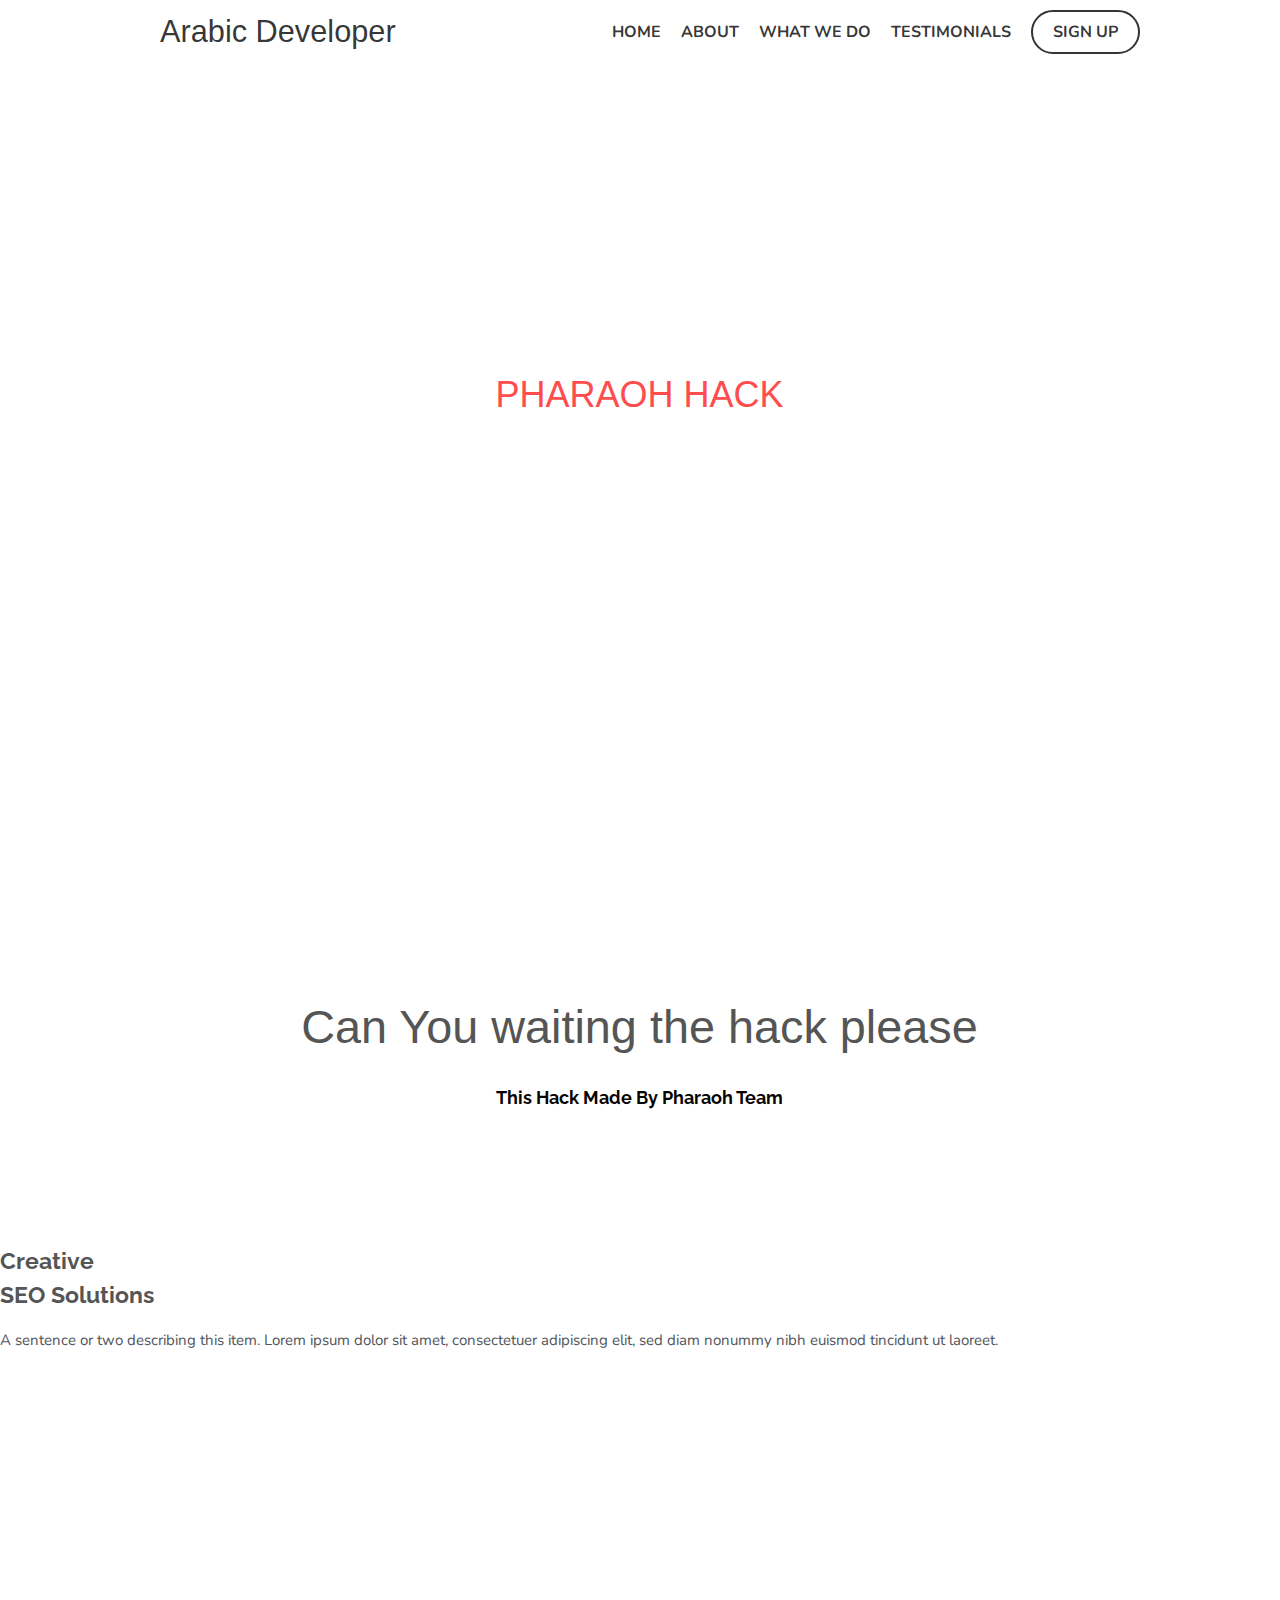
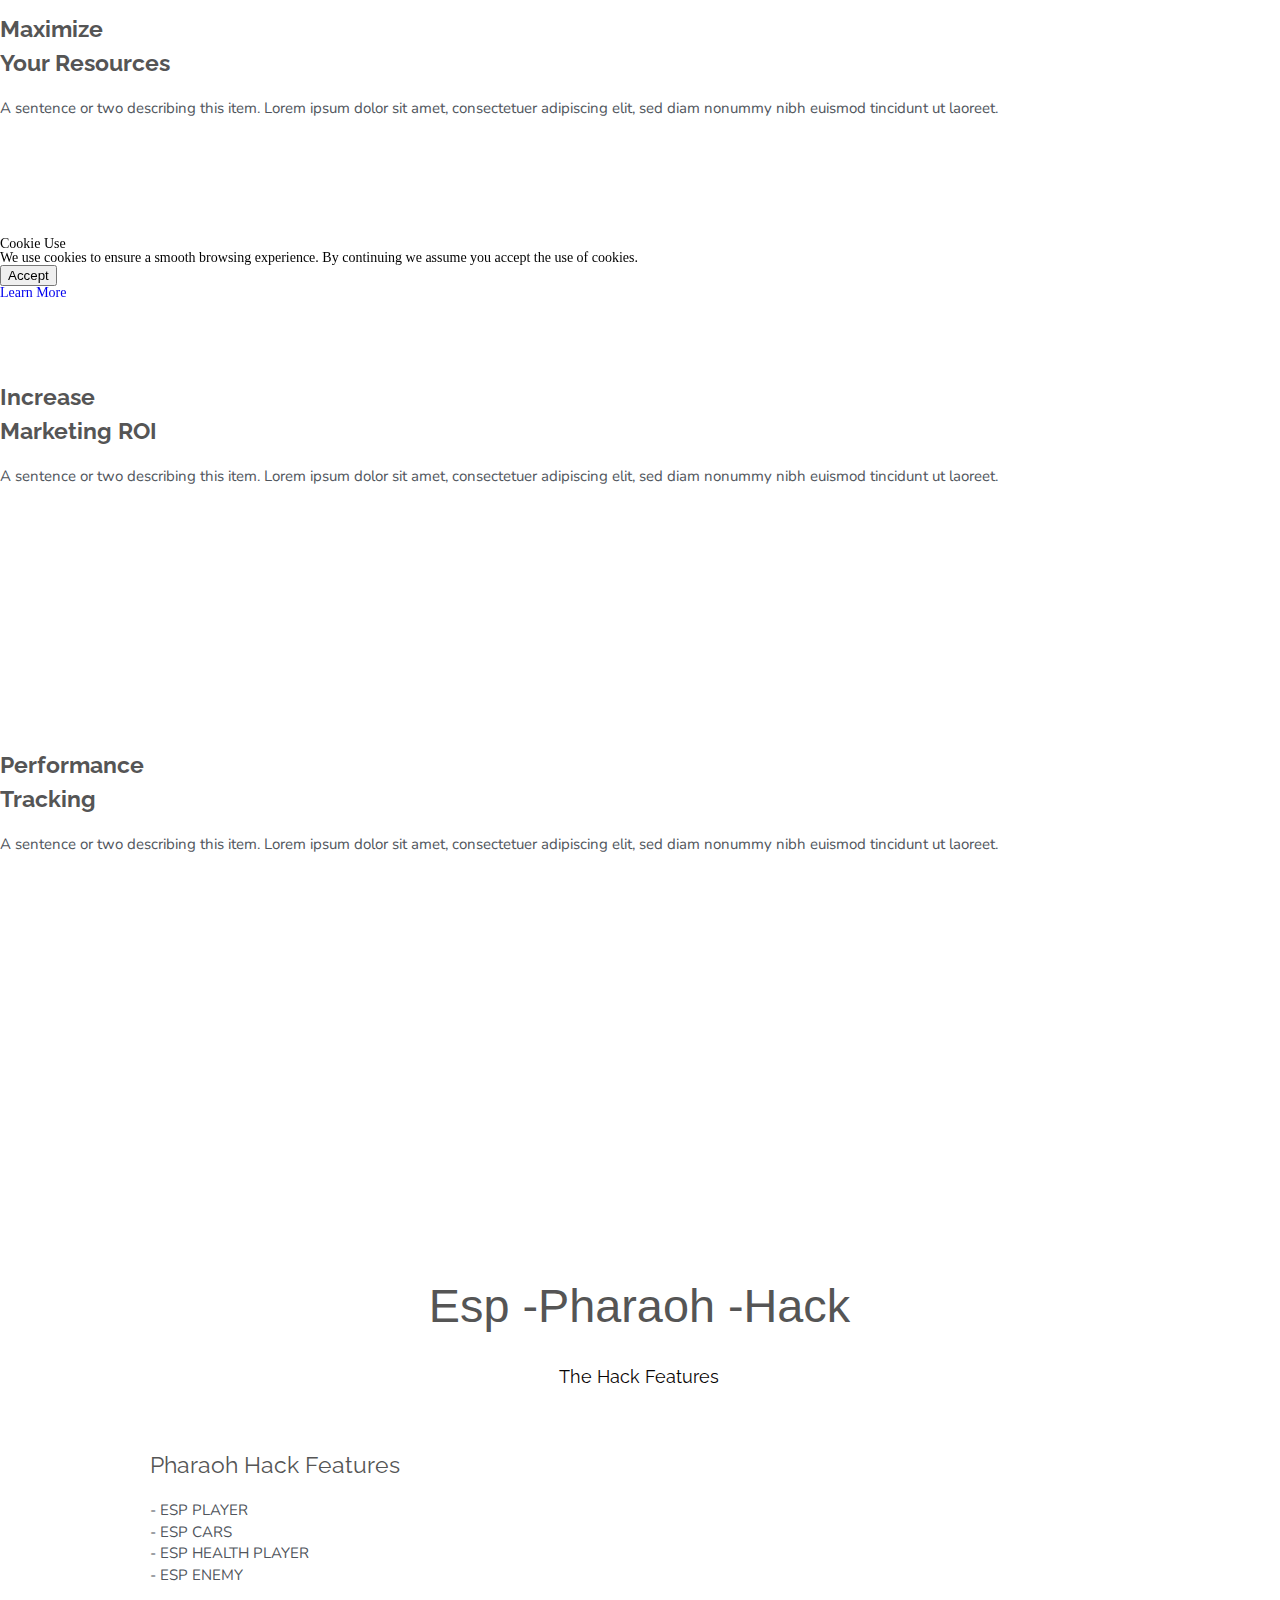
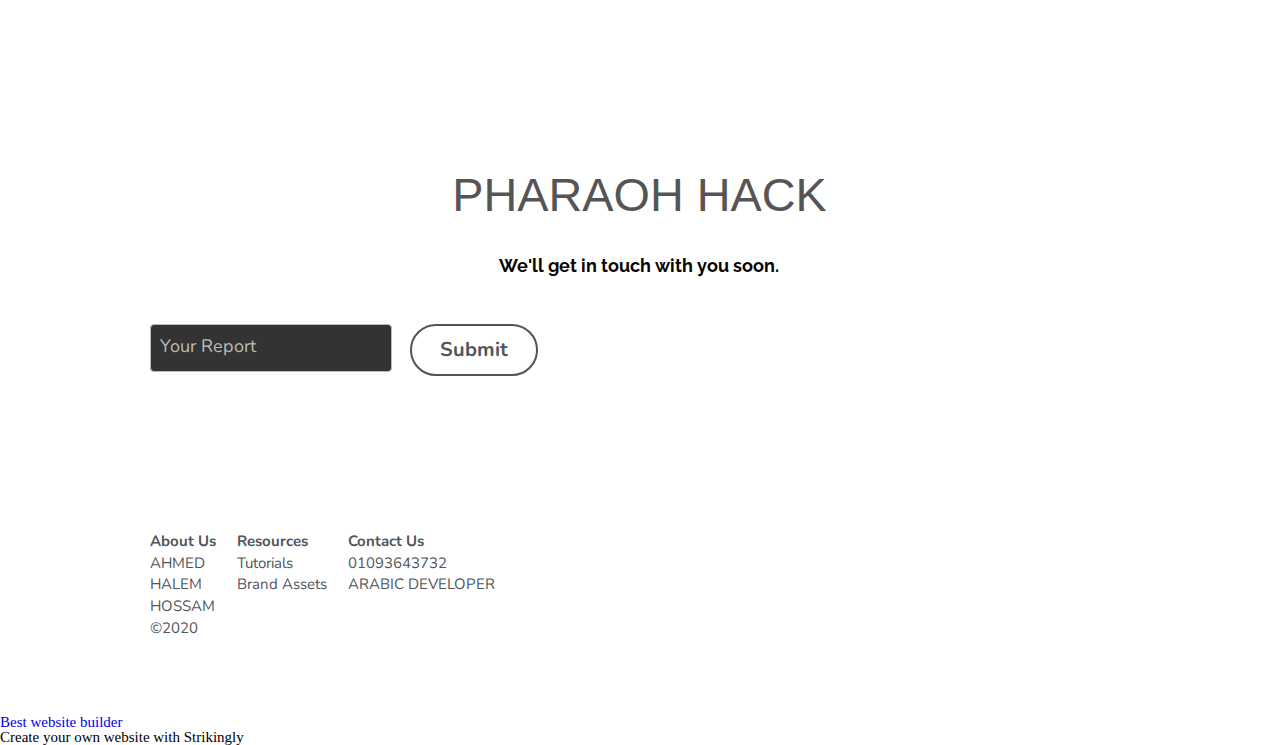
==== commit 8cc53f0a: "Create index.html" ====
--- a/index.html
+++ b/index.html
@@ -1,260 +1,234 @@
-<!DOCTYPE/html>
-<html>
+<!-- Powered by Strikingly.com 4 (1) Jun 10, 2020 at 10:42-->
+<!DOCTYPE html>
+<html itemscope itemtype='http://schema.org/WebPage' lang='en' xmlns:fb='https://www.facebook.com/2008/fbml' xmlns:og='http://ogp.me/ns#' xmlns='http://www.w3.org/1999/xhtml'>
 <head>
-    <title> ARABIC DEVELOPER VIP </title>
-    <link rel="stylesheet" style="text/css" href="style.css">
+<title>PHARAOH HACK on Strikingly</title>
+<meta content="text/html; charset=UTF-8" http-equiv="Content-Type">
+<meta content="width=device-width,initial-scale=1.0,user-scalable=yes,minimum-scale=1.0,maximum-scale=3.0" id="viewport" name="viewport">
+<meta content="#ffffff" name="theme-color">
+
+<style>@charset "UTF-8";@font-face{font-family:open_sans;font-style:normal;font-weight:700;src:url(https://static-assets.strikinglycdn.com/fonts/OpenSans-Bold-webfont.1d9c7945c7bc7dd0909105119bfbc191.eot);src:url(https://static-assets.strikinglycdn.com/fonts/OpenSans-Bold-webfont.1d9c7945c7bc7dd0909105119bfbc191.eot?#iefix) format("embedded-opentype"),url(https://static-assets.strikinglycdn.com/fonts/OpenSans-Bold-webfont.2e90d5152ce92858b62ba053c7b9d2cb.woff) format("woff"),url(https://static-assets.strikinglycdn.com/fonts/OpenSans-Bold-webfont.76cc6be5d8a231dc012fef4bdb86f79c.ttf) format("truetype"),url(https://static-assets.strikinglycdn.com/fonts/OpenSans-Bold-webfont.93349923b5274a36ac93cb3168d09123.svg#open_sansbold) format("svg")}@font-face{font-family:open_sans;font-style:italic;font-weight:700;src:url(https://static-assets.strikinglycdn.com/fonts/OpenSans-BoldItalic-webfont.6218c213bb8cf22b25710da6f3a90e48.eot);src:url(https://static-assets.strikinglycdn.com/fonts/OpenSans-BoldItalic-webfont.6218c213bb8cf22b25710da6f3a90e48.eot?#iefix) format("embedded-opentype"),url(https://static-assets.strikinglycdn.com/fonts/OpenSans-BoldItalic-webfont.7657144ec477cd61ac4a5d1af3fa2d28.woff) format("woff"),url(https://static-assets.strikinglycdn.com/fonts/OpenSans-BoldItalic-webfont.b6690626036a7d6824632769305b1978.ttf) format("truetype"),url(https://static-assets.strikinglycdn.com/fonts/OpenSans-BoldItalic-webfont.2b4eeeaef53b3496a5cdf82803666ed7.svg#open_sansbold_italic) format("svg")}@font-face{font-family:open_sans;font-style:italic;font-weight:400;src:url(https://static-assets.strikinglycdn.com/fonts/OpenSans-Italic-webfont.43d5342998f3607bd61a8239e98b1160.eot);src:url(https://static-assets.strikinglycdn.com/fonts/OpenSans-Italic-webfont.43d5342998f3607bd61a8239e98b1160.eot?#iefix) format("embedded-opentype"),url(https://static-assets.strikinglycdn.com/fonts/OpenSans-Italic-webfont.f42641eed834f7b97a9499362c6c8855.woff) format("woff"),url(https://static-assets.strikinglycdn.com/fonts/OpenSans-Italic-webfont.de7ef31e6295902347c5c3643b2d82da.ttf) format("truetype"),url(https://static-assets.strikinglycdn.com/fonts/OpenSans-Italic-webfont.5b774c25787e0a52c013463c9e3c4219.svg#open_sansitalic) format("svg")}@font-face{font-family:open_sans;font-style:normal;font-weight:300;src:url(https://static-assets.strikinglycdn.com/fonts/OpenSans-Light-webfont.09e00aa7622ece30a0f1e06b55f66c2a.eot);src:url(https://static-assets.strikinglycdn.com/fonts/OpenSans-Light-webfont.09e00aa7622ece30a0f1e06b55f66c2a.eot?#iefix) format("embedded-opentype"),url(https://static-assets.strikinglycdn.com/fonts/OpenSans-Light-webfont.45b47f3e9c7d74b80f5c6e0a3c513b23.woff) format("woff"),url(https://static-assets.strikinglycdn.com/fonts/OpenSans-Light-webfont.2e98fc3ce85f31f63010b706259cb604.ttf) format("truetype"),url(https://static-assets.strikinglycdn.com/fonts/OpenSans-Light-webfont.8f04ed9aeb2185499068d84842b95aa1.svg#open_sanslight) format("svg")}@font-face{font-family:open_sans;font-style:italic;font-weight:300;src:url(https://static-assets.strikinglycdn.com/fonts/OpenSans-LightItalic-webfont.550b5fda4a27cfedb7131b1a6e85e748.eot);src:url(https://static-assets.strikinglycdn.com/fonts/OpenSans-LightItalic-webfont.550b5fda4a27cfedb7131b1a6e85e748.eot?#iefix) format("embedded-opentype"),url(https://static-assets.strikinglycdn.com/fonts/OpenSans-LightItalic-webfont.b553da506077488bc65289e10841d527.woff) format("woff"),url(https://static-assets.strikinglycdn.com/fonts/OpenSans-LightItalic-webfont.1d22953c479914c2f801e08de666b0e8.ttf) format("truetype"),url(https://static-assets.strikinglycdn.com/fonts/OpenSans-LightItalic-webfont.fd6dd5fa10c5a74f0a767eeb695342f1.svg#open_sanslight_italic) format("svg")}@font-face{font-family:open_sans;font-style:normal;font-weight:400;src:url(https://static-assets.strikinglycdn.com/fonts/OpenSans-Regular-webfont.c4d82460ef260eb1589e73528cbfb257.eot);src:url(https://static-assets.strikinglycdn.com/fonts/OpenSans-Regular-webfont.c4d82460ef260eb1589e73528cbfb257.eot?#iefix) format("embedded-opentype"),url(https://static-assets.strikinglycdn.com/fonts/OpenSans-Regular-webfont.79515ad0788973c533405f7012dfeccd.woff) format("woff"),url(https://static-assets.strikinglycdn.com/fonts/OpenSans-Regular-webfont.488d5cc145299ba07b75495100419ee6.ttf) format("truetype"),url(https://static-assets.strikinglycdn.com/fonts/OpenSans-Regular-webfont.8185eb3059c46e4169ce107dfcf85950.svg#open_sansregular) format("svg")}@font-face{font-family:open_sans;font-style:normal;font-weight:600;src:url(https://static-assets.strikinglycdn.com/fonts/OpenSans-Semibold-webfont.f28eb362fb6afe946d822ee5451c2146.eot);src:url(https://static-assets.strikinglycdn.com/fonts/OpenSans-Semibold-webfont.f28eb362fb6afe946d822ee5451c2146.eot?#iefix) format("embedded-opentype"),url(https://static-assets.strikinglycdn.com/fonts/OpenSans-Semibold-webfont.697574b47bcfdd2c45e3e63c7380dd67.woff) format("woff"),url(https://static-assets.strikinglycdn.com/fonts/OpenSans-Semibold-webfont.b32acea6fd3c228b5059042c7ad21c55.ttf) format("truetype"),url(https://static-assets.strikinglycdn.com/fonts/OpenSans-Semibold-webfont.3f6b1eed8a0832d6f316fc26526348a8.svg#open_sanssemibold) format("svg")}@font-face{font-family:open_sans;font-style:italic;font-weight:600;src:url(https://static-assets.strikinglycdn.com/fonts/OpenSans-SemiboldItalic-webfont.70bafcaaadad9e17b9c7784abbc6b1c2.eot);src:url(https://static-assets.strikinglycdn.com/fonts/OpenSans-SemiboldItalic-webfont.70bafcaaadad9e17b9c7784abbc6b1c2.eot?#iefix) format("embedded-opentype"),url(https://static-assets.strikinglycdn.com/fonts/OpenSans-SemiboldItalic-webfont.719f7321a8366f4ee609737026432113.woff) format("woff"),url(https://static-assets.strikinglycdn.com/fonts/OpenSans-SemiboldItalic-webfont.64f886b232962979e2eaf29d93108286.ttf) format("truetype"),url(https://static-assets.strikinglycdn.com/fonts/OpenSans-SemiboldItalic-webfont.70eb93d7ba2ad241180085a9a74b0b95.svg#open_sanssemibold_italic) format("svg")}@font-face{font-family:FontAwesome;font-style:normal;font-weight:400;src:url(https://static-assets.strikinglycdn.com/fonts/fontawesome-webfont.32400f4e08932a94d8bfd2422702c446.eot);src:url(https://static-assets.strikinglycdn.com/fonts/fontawesome-webfont.32400f4e08932a94d8bfd2422702c446.eot?#iefix&v=4.5.0) format("embedded-opentype"),url(https://static-assets.strikinglycdn.com/fonts/fontawesome-webfont.db812d8a70a4e88e888744c1c9a27e89.woff2) format("woff2"),url(https://static-assets.strikinglycdn.com/fonts/fontawesome-webfont.a35720c2fed2c7f043bc7e4ffb45e073.woff) format("woff"),url(https://static-assets.strikinglycdn.com/fonts/fontawesome-webfont.a3de2170e4e9df77161ea5d3f31b2668.ttf) format("truetype"),url(https://static-assets.strikinglycdn.com/fonts/fontawesome-webfont.f775f9cca88e21d45bebe185b27c0e5b.svg#fontawesomeregular) format("svg")}body,html{margin:0;padding:0}a,h1,h4,img,input,label,li,p,ul{margin:0;padding:0;border:0;font-weight:400;font-style:normal;font-size:100%;line-height:1;font-family:inherit}ul{list-style:none}html{font-size:100%;-webkit-text-size-adjust:100%;-ms-text-size-adjust:100%}img{border:0;-ms-interpolation-mode:bicubic}a{text-decoration:none}html{font-size:14px;line-height:1}input::-webkit-input-placeholder{color:#c0c4c8}.clearfix{position:relative}.clearfix:after{clear:both;content:"";display:table}.hidden{display:none}body{-webkit-animation-delay:.1s;-webkit-animation-duration:.1s;-webkit-animation-iteration-count:1;-webkit-animation-name:fontfix;-webkit-animation-timing-function:linear}@-webkit-keyframes fontfix{0%{opacity:1}to{opacity:1}}.container:after{clear:both;content:" ";display:block;height:0;visibility:hidden}.clearfix:after,.clearfix:before{content:" ";display:block;height:0;overflow:hidden;visibility:hidden;width:0}.clearfix:after{clear:both}.clearfix{zoom:1}#strikingly-tooltip-container{font-family:open_sans,Open Sans,sans-serif;left:0;position:fixed;top:0;width:100%;z-index:10000}::-webkit-input-placeholder{color:#aaa;font-weight:400}::-webkit-input-placeholder input[type=text]::-webkit-input-placeholder{color:#000;opacity:1}::-webkit-input-placeholder input[type=text]::-moz-placeholder{color:#000;opacity:1}::-webkit-input-placeholder input[type=text]:-ms-input-placeholder{color:#000;opacity:1}::-webkit-input-placeholder input[type=text]:-moz-placeholder{color:#000;opacity:1}:-moz-placeholder{color:#aaa;font-weight:400}:-moz-placeholder input[type=text]::-webkit-input-placeholder{color:#000;opacity:1}:-moz-placeholder input[type=text]::-moz-placeholder{color:#000;opacity:1}:-moz-placeholder input[type=text]:-ms-input-placeholder{color:#000;opacity:1}:-moz-placeholder input[type=text]:-moz-placeholder{color:#000;opacity:1}::-moz-placeholder{color:#aaa;font-weight:400}::-moz-placeholder input[type=text]::-webkit-input-placeholder{color:#000;opacity:1}::-moz-placeholder input[type=text]::-moz-placeholder{color:#000;opacity:1}::-moz-placeholder input[type=text]:-ms-input-placeholder{color:#000;opacity:1}::-moz-placeholder input[type=text]:-moz-placeholder{color:#000;opacity:1}::-ms-input-placeholder{color:#aaa;font-weight:400}::-ms-input-placeholder input[type=text]::-webkit-input-placeholder{color:#000;opacity:1}::-ms-input-placeholder input[type=text]::-moz-placeholder{color:#000;opacity:1}::-ms-input-placeholder input[type=text]:-ms-input-placeholder{color:#000;opacity:1}::-ms-input-placeholder input[type=text]:-moz-placeholder{color:#000;opacity:1}::input-placeholder{color:#aaa;font-weight:400}.fa{-moz-osx-font-smoothing:grayscale;-webkit-font-smoothing:antialiased;display:inline-block;font:14px/1 FontAwesome;font-size:inherit;text-rendering:auto}.fa-angle-down:before{content:"\F107"}ul.slides li.slide{outline:0;position:relative}.section-anchor{left:0;position:absolute;top:0}.s-common-button{background:#eee;padding:10px 20px;word-break:break-word;zoom:1}#s-content{font-size:16px;margin-left:0;min-height:100vh;overflow:hidden;position:relative}#s-content h1{font-size:45px}#s-content h4{font-size:20px}#s-content h1,#s-content h4{font-weight:inherit;line-height:inherit}@media only screen and (max-width:479px){#s-content h1{font-size:36px}#s-content h4{font-size:16px}}.s-text .s-component-content{word-wrap:break-word}.s-text .s-component-content b{font-weight:700}.s-text .s-component-content p{line-height:inherit}.s-image{min-height:1px}.s-image img{max-width:100%;vertical-align:middle}.s-signup-form .s-email-form-fields-group .s-email-form-field{margin:0 auto;padding:5px 0;position:relative}.s-signup-form .s-email-form-fields-group .s-email-form-field label:not(.gdpr-text){color:#bbb;font-size:18px;left:10px;line-height:25px;overflow:hidden;position:absolute;text-align:left;text-overflow:ellipsis;top:15px;white-space:nowrap;width:91%}.s-signup-form .s-email-form-fields-group .s-email-form-field input[type=text]{-webkit-appearance:none;background:#fff;border:1px solid #bbb;border-radius:3px;color:#444;font-size:18px;padding:11px 10px}.s-signup-form .s-email-form-fields-group .s-email-form-field{margin-right:20px;width:240px}.s-signup-form .s-email-form-fields-group .s-email-form-field:last-child{margin-right:0}.s-signup-form .s-email-form-fields-group .s-email-form-field input[type=text]{width:220px}.s-signup-form .s-email-form-fields-group .s-email-form-field{display:inline-block;vertical-align:top;zoom:1}@media only screen and (max-width:727px){.s-signup-form .s-email-form-fields-group .s-email-form-field{margin-right:auto;width:320px}.s-signup-form .s-email-form-fields-group .s-email-form-field:last-child{margin-right:0}.s-signup-form .s-email-form-fields-group .s-email-form-field input[type=text]{width:300px}.s-signup-form .s-email-form-fields-group .s-email-form-field{display:block;margin:0 auto}.s-nav{display:none}}@media only screen and (max-width:429px){.s-signup-form .s-email-form-fields-group .s-email-form-field{width:100%!important}.s-signup-form .s-email-form-fields-group .s-email-form-field input[type=text]{box-sizing:border-box;max-width:100%!important;width:100%!important}}.mobile-actions,.navbar-drawer,.navbar-drawer-bar{display:none}.navbar-drawer-bar{background-color:transparent;box-sizing:border-box;left:0;position:fixed;top:0;width:100%;z-index:1010}.navbar-drawer-bar a{background:hsla(0,0%,45%,.9);border-radius:3px;color:#fff;display:block;height:40px;line-height:40px;outline-style:none;position:relative;text-align:center;width:40px;z-index:1020}.navbar-drawer-bar a.navbar{-webkit-align-items:center;-webkit-justify-content:center;align-items:center;display:-webkit-flex;display:flex;float:left;justify-content:center}.navbar-drawer-bar .navbar{background:#888;box-shadow:0 1px 3px 0 rgba(0,0,0,.3);color:#fff}.navbar-drawer-bar .navbar .navbar-icons{-webkit-transform:rotate(0);display:inline-block;height:17px;position:relative;transform:rotate(0);width:24px}.navbar-drawer-bar .navbar .navbar-icons span{-webkit-transform:rotate(0);background-color:#fff;border-radius:2px;display:block;height:3px;left:0;opacity:1;position:absolute;transform:rotate(0);width:100%}.navbar-drawer-bar .navbar .navbar-icons span:first-child{-webkit-transform-origin:left center;top:0;transform-origin:left center}.navbar-drawer-bar .navbar .navbar-icons span:nth-child(2){-webkit-transform-origin:left center;top:7px;transform-origin:left center}.navbar-drawer-bar .navbar .navbar-icons span:nth-child(3){-webkit-transform-origin:left center;top:14px;transform-origin:left center}.navbar-drawer-bar .mobile-cart-icon{float:right;margin-left:10px}.navbar-drawer-bar .drawer-container{height:40px;padding:10px;position:relative;text-align:center}#s-new-mobile-actions-wrapper{background-color:#fff;bottom:0;box-shadow:0 0 1px 0 rgba(0,0,0,.22);display:none;position:fixed;right:0;width:100%;z-index:1000}.s-mobile-actions{width:100%}.strikingly-drawer{background:#fff;display:none;overflow:auto;position:fixed;top:0;width:100%;z-index:1002}.strikingly-drawer.navbar-drawer{-webkit-transform:translateY(-100%);max-height:100vh;max-height:100%;transform:translateY(-100%)}.strikingly-drawer ul{-webkit-overflow-scrolling:touch;list-style:none;overflow:auto;padding-top:44px;position:relative}.strikingly-drawer ul li{display:block;padding:0 24px;position:relative;z-index:1015}.strikingly-drawer ul li a{border-bottom:1px solid #eee;color:#666;display:block;font-size:16px;font-weight:300;padding:15px 30px}.strikingly-drawer ul li a.logo{border:none;display:block;padding:26px;text-align:center}.strikingly-drawer ul li a.logo .msg{color:#999;font-family:brandon,sans-serif;font-size:14px;font-weight:100;text-transform:uppercase}.s-category-drawer-wrapper{display:none}@media only screen and (max-width:727px){.s-category-drawer-wrapper{display:block}}#navbar-drawer-mask{background-color:rgba(0,0,0,.4);bottom:0;display:none;left:0;position:fixed;right:0;top:0;z-index:1001}.mobile-actions{-webkit-overflow-scrolling:touch;display:none;height:172px;opacity:0;position:fixed;right:7px;top:-170px;z-index:999}@media only screen and (max-width:727px){#s-new-mobile-actions-wrapper,.mobile-actions,.navbar-drawer-bar,.strikingly-drawer{display:block}}.s-ecommerce-shopping-cart-wrapper{display:none}.fixed-login-container,.fixed-multi-lang-container{background:#62418d}.fixed-login-container{display:none}@media screen and (min-width:728px){#fixedContainer{display:-webkit-flex;display:flex;position:fixed;right:150px;top:10px;z-index:110}.fixed-login-container,.fixed-multi-lang-container{border-radius:100px;color:#fff;display:block;line-height:38px;list-style-type:none;margin-left:14px}.fixed-multi-lang-container{border-radius:100px;color:#fff;line-height:38px;list-style-type:none;padding:0 17px}}@media screen and (max-width:727px){#fixedMultiLangSwitcher,.fixed-login-container{display:none}}.s-section{color:#50555c;padding:80px 0}.s-section,.s-section .s-component.s-text .s-component-content,.s-section .s-component.s-text .s-component-content p,.s-section .s-component.s-text .s-component-content span{line-height:1.45}.s-section.s-bg-light-text{color:#fff}.s-section.s-bg-light-text .s-subtitle,.s-section.s-bg-light-text .s-title{color:#fff}.s-section .s-title-group{margin-bottom:30px;position:relative}.s-section .s-title-group .s-title{line-height:1.2;margin-bottom:15px}.s-section .s-title-group .s-title .s-component.s-text .s-component-content,.s-section .s-title-group .s-title .s-component.s-text .s-component-content p,.s-section .s-title-group .s-title .s-component.s-text .s-component-content span{line-height:1.2}.s-section .s-title-group .s-subtitle{margin-bottom:10px}.s-section.s-new-title-section{text-align:center}.s-section.s-new-title-section .s-common-button{text-align:center}.s-text-color-red{color:#ff4d4d}#s-content.s-theme-alignment-center .s-common-button{text-align:center}#s-content.s-theme-alignment-center .s-section.s-new-title-section{text-align:center}#s-content.s-theme-alignment-center .s-title-group{text-align:center;z-index:2}@media only screen and (min-width:728px){.s-section .container{margin:0 auto;padding:0;position:relative;width:100%}.s-section .container .columns{display:inline;float:left;margin-left:1.04166666%;margin-right:1.04166666%}.s-section .container .sixteen.columns{width:97.8166666%}}@media only screen and (max-width:727px){.s-section{padding:40px 0}.s-section .container{margin:0 auto;padding:0;position:relative;width:90%}.s-section .container .columns{display:inline;float:left;margin-left:1.04166666%;margin-right:1.04166666%}.s-section .container .sixteen.columns{width:97.8166666%}}.s-font-title{font-family:montserrat,sans-serif}.s-font-body{font-family:montserrat,sans-serif}.s-font-heading{font-family:montserrat,sans-serif}#s-content h1{margin-bottom:10px}#s-content h4{margin-bottom:5px}.navbar-drawer-bar .navbar{border-radius:0}.s-section{-webkit-align-items:center;align-items:center;display:-webkit-flex;display:flex;margin:0 auto;padding:75px 0}.s-section .container{max-width:1060px}@media only screen and (max-width:1023px){.s-section .container{margin:0 auto;width:90%}}@media only screen and (min-width:1024px){.s-section .container{margin:0 auto;width:84%}}.s-section .s-title-group{margin-bottom:40px}.s-signup-form .s-email-form-fields-group .s-email-form-field input[type=text]{border-radius:0}.s-common-button{color:#fff;display:inline-block;font-size:20px;font-weight:700;padding:14px 28px;text-decoration:none}.s-new-title-section .s-common-button{padding:24px 40px}@media only screen and (max-width:727px){.s-nav{display:block}.s-navbar-desktop{display:none}}.s-section .container{max-width:94%!important}.s-bg-white{background:#fff}.s-section.s-bg-dark .s-signup-form .s-email-form-fields-group .s-email-form-field input[type=text]{background:#333;color:#fff}#s-content.s-font-body-nunito .s-font-body{font-family:nunito,helvetica,sans-serif}#s-content.s-font-title-bebas-neue .s-font-title{font-family:"bebas neue",bebas,helvetica,sans-serif}#s-content.s-font-heading-raleway .s-font-heading{font-family:raleway,helvetica,sans-serif}</style>
+  <link rel="stylesheet" media="print" href="https://static-assets.strikinglycdn.com/_reset-e86dc20205eb267eb1803edb4281063d0db8db4dde3345771532819dae916332.css" ref="preload" as="style" onload="this.media='all'">
+<link rel="stylesheet" media="print" href="https://fonts.googleapis.com/css?family=Nunito:400,700|Raleway:300,700|Montserrat:400,700&subset=latin,latin-ext" onload="this.media='all'">
+<link rel="stylesheet" media="print" href="https://static-assets.strikinglycdn.com/themes/s5-theme/main_v4.29d5f13d148427f41bf3.bundle.css" ref="preload" as="style" onload="this.media='all'">
+<link href="https://static-assets.strikinglycdn.com/images/favicon.ico" rel="shortcut icon" type="image/x-icon">
+<link href="/i/pwa/manifest.json" rel="manifest">
+<link href="https://static-assets.strikinglycdn.com/images/fb_images/default.png" rel="apple-touch-icon" sizes="60x60">
+<link href="https://static-assets.strikinglycdn.com/images/fb_images/default.png" rel="apple-touch-icon" sizes="76x76">
+<link href="https://static-assets.strikinglycdn.com/images/fb_images/default.png" rel="apple-touch-icon" sizes="120x120">
+<link href="https://static-assets.strikinglycdn.com/images/fb_images/default.png" rel="apple-touch-icon" sizes="152x152">
+<meta content="PHARAOH HACK on Strikingly" property="og:title">
+<meta content="http://pharaoh.mystrikingly.com/" property="og:url">
+<meta content="https://static-assets.strikinglycdn.com/images/fb_images/default.png" property="og:image">
+<meta content="PHARAOH HACK" property="og:site_name">
+<meta property="og:description">
+<meta content="PHARAOH HACK" itemprop="name">
+<meta itemprop="description">
+<meta content="https://static-assets.strikinglycdn.com/images/fb_images/default.png" itemprop="image">
+<meta content="summary_large_image" name="twitter:card">
+<meta content="PHARAOH HACK on Strikingly" name="twitter:title">
+<meta content="" name="twitter:description">
+<meta content="https://static-assets.strikinglycdn.com/images/fb_images/default.png" name="twitter:image">
+<meta name="description">
+<meta name="strikingly-host-suffix" content="strikingly.com">
+<meta name="support-helper" content="{"permalink":"pharaoh","id":13676978}">
+<link rel="canonical" href="http://pharaoh.mystrikingly.com/">
+<script>
+var _strk = _strk || []
+_strk.push = function(arg1, arg2){
+  var _arrayPush = Array.prototype.push.bind(this)
+  if (typeof arg1 === 'string' && typeof arg2 === 'function') {
+    // Support _strk.push(event, fn) for better UX
+    _arrayPush([arg1, arg2])
+  } else {
+    _arrayPush.apply(this, arguments)
+  }
+}
+window.runAfterDomBinding = {
+  add: function(name, fn) {
+    _strk.push(['Page.didMount', fn])
+  }
+}
+</script>
+
+
+<!-- CUSTOM_CODE_START -->
+<!-- CUSTOM_CODE_END -->
+
+<meta name="asset-url" content="https://static-assets.strikinglycdn.com">
+<script>
+  (function() {
+    window.$B || (window.$B = {});
+  
+  }).call(this);
+</script>
+<script src="https://static-assets.strikinglycdn.com/detectIE-c385c24313ef0e9e4e7a1e131bf5e59f0fbd468f9f9ef44fd6739ae84ef0c0a4.js" async="async"></script>
+
 </head>
-<body>
-<center>
-
-
-
-
-<!-- Start app -->
-<center>
-<img class="aa" src="AE9780D1-83F5-4702-986B-A529455A3A9A.png">
-</center>
-<br>
-<br>
-<hr clase="ee">
-<hr clase="ee">
-<center>
-<table style='filter:shadow'><font color="#FFFF00" size="15">🔱      مــوقــع   خــاص  باشتراكات المود منيو   🔱</font></table>
-</center>
-<hr clase="ee">
-<hr clase="ee">
-<br>
-<br>
-<br>
-
-
-<br>
-<br>
-<hr clase="ee">
-<br>
-<hr clase="ee">
-<br>
-<br>
-<br>
-<p><span style="background-color: #FFFFFF"><font color="#CCEEFF" size="15"><b><marquee direction="right">الــــمـــمـــيـــز ا ت </marquee></b></font></span></<p>
-<br>
-<br>
-<br>
-<br>
-<h1> نقطة تصويب صغيرة </h1>
-<br>
-<hr class="ee">
-<br>
-<h1>ثبات سلاح</h1>
-<br>
-<hr class="ee">
-<br>
-<h1>ثبات سكوب</h1>
-<br>
-<hr class="ee">
-<br>
-<h1>عدم تناثر الرصاص</h1>
-<br>
-<hr class="ee">
-<br>
-<h1>عدم اهتزاز الكاميرا</h1>
-<br>
-<hr class="ee">
-<br>
-<h1> اخفاء كلي للعشب </h1>
-<br>
-<hr class="ee">
-<br>
-<h1>اخفاء الماء</h1>
-<br>
-<hr class="ee">
-<br>
-<h1>سكوب ايمبوت</h1>
-<br>
-<hr class="ee">
-<br>
-<h1>ايم اسيست</h1>
-<br>
-<hr class="ee">
-<br>
-<h1>ايم بوت</h1>
-<br>
-<hr class="ee">
-<br>
-<h1>ايم بوت تلقائي</h1>
-﻿﻿﻿﻿﻿<br>
-<hr class="ee">
-<br>
-<h1>ايم بوت قوي</h1>
-<br>
-<hr class="ee">
-<br>
-<h1>برو سكوب </h1>
-<br>
-<hr class="ee">
-<br>
-<h1> تكبير الاسكوب</h1>
-<br>
-<hr class="ee">
-<br>
-<h1>قفزة عالية</h1>
-<br>
-<hr class="ee">
-<br>
-<h1> سرعة سيارة</h1>
-﻿﻿﻿﻿﻿<br>
-<hr class="ee">
-<br>
-<h1> ماجيك   </h1>
-<br>
-<hr class="ee">
-<br>
-<h1> دمج</h1>
-<br>
-<hr class="ee">
-<br>
-<h1> المميزات قابلة للزيادة</h1>
-<br>
-<hr classe="ee">
-<br>
-<br>
-<p><span style="background-color: #FFFFFF"><font color="#CCEEFF" size="15"><b><marquee direction="right"> ADVANTAGES </marquee></b></font></span></<p>
-<br>
-<br>
-<br>
-<br>
-<h1> SMALL CROSS </h1>
-<br>
-<hr class="ee">
-<br>
-<h1> NO RECOIL </h1>
-<br>
-<hr class="ee">
-<br>
-<h1>STABLE GUN </h1>
-<br>
-<hr class="ee">
-<br>
-<h1>NO SPREAD </h1>
-<br>
-<hr class="ee">
-<br>
-<h1>NO CAMERA RECOIL </h1>
-<br>
-<hr class="ee">
-<br>
-<h1>HIDE GRASS </h1>
-<br>
-<hr class="ee">
-<br>
-<h1> HIDE WATER</h1>
-<br>
-<hr class="ee">
-<br>
-<h1>SCOPE AIMBOT</h1>
-<br>
-<hr class="ee">
-<br>
-<h1>AIM ASSIST </h1>
-<br>
-<hr class="ee">
-<br>
-<h1>AIMBOT </h1>
-<br>
-<hr class="ee">
-<br>
-<h1>AUTO AIMBOT</h1>
-﻿﻿﻿﻿﻿<br>
-<hr class="ee">
-<br>
-<h1>STRONG AIMBOT</h1>
-<br>
-<hr class="ee">
-<br>
-<h1>PRO SCOPE </h1>
-<br>
-<hr class="ee">
-<br>
-<h1>SCOPE X5 </h1>
-<br>
-<hr class="ee">
-<br>
-<h1>HIGH JUMP </h1>
-<br>
-<hr class="ee">
-<br>
-<h1>SPEED  CAR </h1>
-﻿﻿﻿﻿﻿<br>
-<hr class="ee">
-<br>
-<h1>MAGIC  </h1>
-<br>
-<hr class="ee">
-<br>
-<h1>DAMAGE</h1>
-<br>
-<hr class="ee">
-<br>
-<hr classe="ee">
-<br>
-<hr class="ee">
-<br>
-<br>
-<p><span style="background-color: #FFFFFF"><font color="#CCEEFF" size="15"><b><marquee direction="right">   الاشتراك والشروط </marquee></b></font></span></<p>
-<br>
-<br>
-<h1>1-يمنع استرجاع المبلغ بعد الدفع</h1>
-<br>
-<hr class="ee">
-<br>
-<h1>2-الهاك يدعم جميع الاجهزة</h1>
-<br>
-<hr class="ee">
-<br>
-<h1>3-الهاك بدون باند عشر سنين</h1>
-<br>
-<hr class="ee">
-<br>
-<h1>4-بعد الدفع تحصل علي عضويتك</h1>
-<br>
-<hr class="ee">
-<br>
-<h1>5-الهاك امن لاكن علي مسؤليتك</h1>
-<br>
-<hr class="ee">
-<br>
-<h1>6-يتم التفعيل من ساعة الي يوم</h1>
-<br>
-<hr class="ee">
-<br>
-<hr class="ee">
-<br>
-<br>
-<p><span style="background-color: #FFFFFF"><font color="#CCEEFF" size="15"><b><marquee direction="right">    للاشتراك </marquee></b></font></span></<p>
-<br>
-<br>
-<p>قريباا SOON</p>
-<br>
-<br>
-<br>
-<br>
-<br>
-<br>
-<br>
-<hr clase="ee">
-<br>
-<br>
-<center>
-<h2>المطورين</h2>
-<br>
-<p><span style="background-color: #FFFFFF"><font color="#3457E4" size="7"><b><marquee direction="right">AHMED ALI</marquee></b></font></span></p>
-<br>
-<br>
-<center>
-<h2>&copy Create By Ahmed Ali</h2>
-</center>
-<br>
-
-</centre>
+<body class='show locale-en' id='user_sites'>
+<div class='' data-id='13676978' id='s-page-container'>
+<style>.css-3t94m6{position:relative;}.s-navbar-desktop-normal .css-3t94m6 .s-logo-image-alternative{display:none;}.s-navbar-desktop-fixed .css-3t94m6{position:relative;}.s-navbar-desktop-fixed .css-3t94m6 .s-logo-image-alternative > .s-logo-image.image2{position:absolute;top:0;bottom:0;left:0;right:0;z-index:200;}.s-navbar-desktop-fixed .css-3t94m6 .s-logo-image-alternative > .s-logo-image.image2 .s-component-empty{opacity:0;}.s-navbar-desktop-fixed .css-3t94m6 .s-logo-image-alternative > .s-logo-image.image2 .s-image{height:100%;}.css-1rkmeg4 .s-top-padding-half.s-section:not(.s-slider-section):not(.s-grid-section),.css-1rkmeg4 .s-top-padding-half.s-grid-section:not(._wide){padding-top:40px;}.css-1rkmeg4 .s-bottom-padding-half.s-section:not(.s-slider-section):not(.s-grid-section),.css-1rkmeg4 .s-bottom-padding-half.s-grid-section:not(._wide){padding-bottom:40px;}.css-1rkmeg4 .s-top-padding-none.s-section:not(.s-slider-section):not(.s-grid-section),.css-1rkmeg4 .s-top-padding-none.s-grid-section:not(._wide){padding-top:0px;}.css-1rkmeg4 .s-bottom-padding-none.s-section:not(.s-slider-section):not(.s-grid-section),.css-1rkmeg4 .s-bottom-padding-none.s-grid-section:not(._wide){padding-bottom:0;}.css-1rkmeg4 .s-section:not(.s-slider-section):not(.s-grid-section),.css-1rkmeg4 .s-grid-section:not(._wide){padding-top:75px;padding-bottom:75px;}.css-h0wgo5 .s-common-button{border-radius:1000px;border:2px solid;background:transparent;color:inherit;-webkit-transition:all 0.15s;transition:all 0.15s;}.css-h0wgo5 .s-common-button:hover{opacity:0.8;background:transparent;}.css-1ml2lo4 .s-top-padding-half.s-section:not(.s-slider-section):not(.s-grid-section),.css-1ml2lo4 .s-top-padding-half.s-grid-section:not(._wide){padding-top:40px;}.css-1ml2lo4 .s-bottom-padding-half.s-section:not(.s-slider-section):not(.s-grid-section),.css-1ml2lo4 .s-bottom-padding-half.s-grid-section:not(._wide){padding-bottom:40px !important;}.css-1ml2lo4 .s-top-padding-none.s-section:not(.s-slider-section):not(.s-grid-section),.css-1ml2lo4 .s-top-padding-none.s-grid-section:not(._wide){padding-top:0px;}.css-1ml2lo4 .s-bottom-padding-none.s-section:not(.s-slider-section):not(.s-grid-section),.css-1ml2lo4 .s-bottom-padding-none.s-grid-section:not(._wide){padding-bottom:0 !important;}.css-1ml2lo4 .s-section:not(.s-slider-section):not(.s-grid-section),.css-1ml2lo4 .s-grid-section:not(._wide){padding-top:75px;padding-bottom:75px !important;box-sizing:border-box;min-height:calc(100vh - 70px);}.css-hp0a11 .s-navbar-desktop{background:rgba(255,255,255,1);padding:10px;box-sizing:border-box;}.css-hp0a11 .s-navbar-desktop .s-uncollapsed-nav > .s-nav-li,.css-hp0a11 .s-navbar-desktop .s-nav-icons > .s-nav-li,.css-hp0a11 .s-navbar-desktop .s-common-button{font-size:100%;}.css-hp0a11 .s-navbar-desktop .s-common-button{margin-top:0;padding:8px 14px;word-break:keep-all;white-space:nowrap;box-shadow:0 0 1px rgba(255,255,255,0.5);}.css-hp0a11 .s-navbar-desktop .s-logo,.css-hp0a11 .s-navbar-desktop .s-logo-title{-webkit-flex-shrink:0;-ms-flex-negative:0;flex-shrink:0;}.css-hp0a11 .s-navbar-desktop .s-logo-title,.css-hp0a11 .s-navbar-desktop .s-logo-subtitle{display:inline-block;min-width:70px;}.css-hp0a11 .s-navbar-desktop .s-logo-subtitle{opacity:0.5;}.css-hp0a11 .s-navbar-desktop .s-nav-items-container,.css-hp0a11 .s-navbar-desktop .s-nav-icons{display:-webkit-box;display:-webkit-flex;display:-ms-flexbox;display:flex;-webkit-align-items:center;-webkit-box-align:center;-ms-flex-align:center;align-items:center;}.css-hp0a11 .s-navbar-desktop .s-nav-items-container .s-nav-li,.css-hp0a11 .s-navbar-desktop .s-nav-icons .s-nav-li{margin-right:10px;cursor:pointer;}.css-hp0a11 .s-navbar-desktop .s-nav-items-container.s-nav-items-and-links,.css-hp0a11 .s-navbar-desktop .s-nav-icons.s-nav-items-and-links{-webkit-box-flex:0 !important;-webkit-flex-grow:0 !important;-ms-flex-positive:0 !important;flex-grow:0 !important;}.css-hp0a11 .s-navbar-desktop .s-nav-items-container.s-nav-items-and-links .s-nav-li,.css-hp0a11 .s-navbar-desktop .s-nav-icons.s-nav-items-and-links .s-nav-li{height:auto !important;}.css-hp0a11 .s-navbar-desktop .s-nav-items-container.s-nav-items-and-links .s-membership-nav > .s-nav-link-container,.css-hp0a11 .s-navbar-desktop .s-nav-icons.s-nav-items-and-links .s-membership-nav > .s-nav-link-container{padding:0 !important;}.css-hp0a11 .s-navbar-desktop .s-nav-items-and-links ul li.hidden{display:none;}.css-hp0a11 .s-navbar-desktop .s-nav-inner{max-width:100%;}.css-hp0a11 .s-navbar-desktop .s-nav-items-and-links .s-nav-li{cursor:pointer;}.css-hp0a11 .s-navbar-desktop .s-nav-items-and-links .s-nav-li a{border-bottom:1px solid transparent;}.css-hp0a11 .s-navbar-desktop .s-collapsed-nav{background:white;text-align:left;}.css-hp0a11 .s-navbar-desktop .s-nav-icons{white-space:nowrap;}.css-hp0a11 .s-navbar-desktop .s-nav-icons .s-nav-li{margin-left:10px;margin-right:10px;}.css-hp0a11 .s-navbar-desktop .s-nav-icons .s-nav-li:empty{display:none;}.css-hp0a11 .s-navbar-desktop .s-nav-btn{margin-left:10px;}.css-hp0a11 .s-navbar-desktop ul li._compact{font-size:87%;}.css-hp0a11 .s-navbar-desktop .s-nav-link-container{display:inline-block;}.css-hp0a11 .s-navbar-desktop .s-navbar-dropdown{position:relative;cursor:pointer;}.css-hp0a11 .s-navbar-desktop .s-navbar-dropdown._dropdown-open > ul{display:block;}.css-hp0a11 .s-navbar-desktop .s-navbar-dropdown .s-nav-link-container{display:block;}.css-hp0a11 .s-navbar-desktop .s-navbar-dropdown ul{display:none;z-index:201;box-sizing:border-box;min-width:130px;max-width:250px;}.css-hp0a11 .s-navbar-desktop .s-navbar-dropdown ul li{line-height:1.3em;text-align:left;cursor:pointer;}.css-hp0a11 .s-navbar-desktop .s-navbar-dropdown ul li a{text-overflow:ellipsis;}.css-hp0a11 .s-navbar-desktop .s-nav-items-and-links .s-nav-li.s-navbar-dropdown li{margin:0;}.css-hp0a11 .s-navbar-desktop .s-nav-items-and-links .s-nav-li.s-navbar-dropdown li > .s-nav-link-container{padding:10px 0px;}.css-hp0a11 .s-navbar-desktop .s-nav-items-and-links .s-nav-li.s-navbar-dropdown li.selected > .s-nav-link-container,.css-hp0a11 .s-navbar-desktop .s-nav-items-and-links .s-nav-li.s-navbar-dropdown li > .s-nav-link-container:hover{background:#f2f2f2;}.css-hp0a11 .s-navbar-desktop .s-navbar-dropdown > ul{background:rgba(255,255,255,1);border-bottom-right-radius:4px;border-bottom-left-radius:4px;}.css-hp0a11 .s-navbar-desktop.s-bg-light-text .s-navbar-dropdown ul a,.css-hp0a11 .s-navbar-desktop.s-bg-light-text .s-collapsed-nav a{color:white;}.css-hp0a11 .s-navbar-desktop .s-logo-image{display:inline-block;}.css-hp0a11 .s-navbar-desktop.s-bg-dark-text .s-nav-li,.css-hp0a11 .s-navbar-desktop.s-bg-dark-text .s-nav-li a,.css-hp0a11 .s-navbar-desktop.s-bg-dark-text .s-nav-btn,.css-hp0a11 .s-navbar-desktop.s-bg-dark-text .s-logo-title,.css-hp0a11 .s-navbar-desktop.s-bg-dark-text .s-logo-subtitle{color:rgba(0,0,0,0.8);}.css-hp0a11 .s-navbar-desktop.s-bg-light-text .s-uncollapsed-nav > .s-nav-li,.css-hp0a11 .s-navbar-desktop.s-bg-light-text .s-uncollapsed-nav > .s-nav-li > .s-nav-link-container > a,.css-hp0a11 .s-navbar-desktop.s-bg-light-text .membership-nav-container .s-nav-li .s-nav-link-container,.css-hp0a11 .s-navbar-desktop.s-bg-light-text .s-nav-icons > .s-nav-li,.css-hp0a11 .s-navbar-desktop.s-bg-light-text .s-nav-icons > .s-nav-li *,.css-hp0a11 .s-navbar-desktop.s-bg-light-text .s-nav-btn,.css-hp0a11 .s-navbar-desktop.s-bg-light-text .s-logo-title,.css-hp0a11 .s-navbar-desktop.s-bg-light-text .s-logo-subtitle{color:white;}.css-hp0a11 .s-navbar-desktop.s-bg-light-text .s-nav-icons > .s-nav-li .login-container .s-nav-dropdown ul a,.css-hp0a11 .s-navbar-desktop.s-bg-light-text .s-nav-icons > .login-container ul a,.css-hp0a11 .s-navbar-desktop.s-bg-light-text .s-nav-icons > .login-container ul a span{color:rgba(0,0,0,0.8);}.css-hp0a11 .s-navbar-desktop .s-collapsed-nav > li{display:block;text-align:left;}.css-hp0a11 .s-navbar-desktop .login-container .s-nav-dropdown{display:inline-block;}.css-hp0a11 .s-navbar-desktop .login-container .s-nav-dropdown li{padding:4px 2px !important;}.css-hp0a11 .s-navbar-desktop .s-logo-image-alternative{display:none;}.css-hp0a11 .s-navbar-desktop .s-ecommerce-shopping-cart .fa{margin-right:5px;}.css-hp0a11 .s-navbar-desktop .s-nav-items-and-links .s-navbar-dropdown li.s-nav-li > .s-nav-link-container{padding:10px 10px;}.css-hp0a11 .s-navbar-desktop.s-navbar-desktop-fixed{position:fixed;top:0;z-index:210;left:0px;width:calc(100% - 0px);}.css-hp0a11 .s-navbar-desktop._maximize-nav-item-space .s-nav-inner{display:-webkit-box;display:-webkit-flex;display:-ms-flexbox;display:flex;}.css-hp0a11 .s-navbar-desktop._maximize-nav-item-space .s-nav-items-and-links{-webkit-box-flex:100;-webkit-flex-grow:100;-ms-flex-positive:100;flex-grow:100;}.css-hp0a11 .s-navbar-desktop .s-nav-items-and-links{-webkit-box-flex:1;-webkit-flex-grow:1;-ms-flex-positive:1;flex-grow:1;text-align:right;}.css-hp0a11 .s-navbar-desktop .s-nav-items-and-links li{display:inline-block;}.css-hp0a11 .s-navbar-desktop .s-nav-items-and-links li a{font-weight:bold;}.css-hp0a11 .s-navbar-desktop .s-nav-items-and-links li .s-nav-link-container{padding:5px 10px;}.css-hp0a11 .s-navbar-desktop .s-navbar-dropdown li{display:block;}.css-hp0a11 .s-navbar-desktop .s-nav-inner{display:-webkit-box;display:-webkit-flex;display:-ms-flexbox;display:flex;-webkit-align-items:center;-webkit-box-align:center;-ms-flex-align:center;align-items:center;width:1000px;}.css-hp0a11 .s-navbar-desktop .s-logo-title{font-size:120%;margin-left:10px;margin-right:10px;}.css-hp0a11 .s-navbar-desktop .s-logo{max-width:200px;}.css-hp0a11 .s-navbar-desktop .s-logo-image{margin-right:10px;}.css-hp0a11 .s-navbar-desktop .s-logo-image img{max-height:60px;}.css-hp0a11 .s-navbar-desktop .s-nav-btn{margin-left:10px;}.css-hp0a11 .s-navbar-desktop .s-common-button{padding:12px 20px;}.css-hp0a11 .s-navbar-desktop.s-navbar-desktop-normal .s-nav-inner{visibility:hidden;}.css-hp0a11 .s-navbar-desktop.s-navbar-desktop-fixed{-webkit-transition:all 0.25s;transition:all 0.25s;}@media screen and (min-width:728px){.css-hp0a11 .s-navbar-desktop.s-navbar-desktop-fixed{display:block;}}.css-hp0a11 .s-navbar-desktop.s-navbar-desktop-fixed._alternative{box-shadow:0 1px 1px rgba(0,0,0,0.25);padding-top:10px;padding-bottom:10px;}.css-hp0a11 .s-navbar-desktop.s-navbar-desktop-fixed .s-logo-image-1{display:inline-block;}.css-hp0a11 .s-navbar-desktop.s-navbar-desktop-fixed .s-logo-image-2{display:none;}.css-hp0a11 .s-navbar-desktop.s-navbar-desktop-normal .s-nav-items-and-links .s-nav-li.selected > .s-nav-link-container > a,.css-hp0a11 .s-navbar-desktop.s-navbar-desktop-normal .s-nav-items-and-links .s-nav-li:hover > .s-nav-link-container > a{outline:none;border-bottom-color:inherit;}.css-hp0a11 .s-navbar-desktop.s-navbar-desktop-normal .s-nav-items-and-links .s-nav-li.s-navbar-dropdown.s-nav-li .s-nav-li > .s-nav-link-container > a,.css-hp0a11 .s-navbar-desktop.s-navbar-desktop-normal .s-nav-items-and-links .s-nav-li.s-navbar-dropdown.s-nav-li.selected .s-nav-li > .s-nav-link-container > a,.css-hp0a11 .s-navbar-desktop.s-navbar-desktop-normal .s-nav-items-and-links .s-nav-li.s-navbar-dropdown.s-nav-li:hover .s-nav-li > .s-nav-link-container > a{color:inherit;border-bottom-color:transparent;}.css-hp0a11 .s-navbar-desktop.s-navbar-desktop-fixed:not(._alternative) .s-nav-items-and-links .s-nav-li.selected > .s-nav-link-container > a,.css-hp0a11 .s-navbar-desktop.s-navbar-desktop-fixed:not(._alternative) .s-nav-items-and-links .s-nav-li:hover > .s-nav-link-container > a{outline:none;border-bottom-color:inherit;}.css-hp0a11 .s-navbar-desktop.s-navbar-desktop-fixed:not(._alternative) .s-nav-items-and-links .s-nav-li.s-navbar-dropdown.s-nav-li .s-nav-li > .s-nav-link-container > a,.css-hp0a11 .s-navbar-desktop.s-navbar-desktop-fixed:not(._alternative) .s-nav-items-and-links .s-nav-li.s-navbar-dropdown.s-nav-li.selected .s-nav-li > .s-nav-link-container > a,.css-hp0a11 .s-navbar-desktop.s-navbar-desktop-fixed:not(._alternative) .s-nav-items-and-links .s-nav-li.s-navbar-dropdown.s-nav-li:hover .s-nav-li > .s-nav-link-container > a{color:inherit;border-bottom-color:transparent;}.css-hp0a11 .s-navbar-desktop.s-navbar-desktop-fixed._alternative .s-nav-items-and-links .s-nav-li.selected > .s-nav-link-container > a,.css-hp0a11 .s-navbar-desktop.s-navbar-desktop-fixed._alternative .s-nav-items-and-links .s-nav-li:hover > .s-nav-link-container > a{outline:none;border-bottom-color:inherit;}.css-hp0a11 .s-navbar-desktop.s-navbar-desktop-fixed._alternative .s-nav-items-and-links .s-nav-li.s-navbar-dropdown.s-nav-li .s-nav-li > .s-nav-link-container > a,.css-hp0a11 .s-navbar-desktop.s-navbar-desktop-fixed._alternative .s-nav-items-and-links .s-nav-li.s-navbar-dropdown.s-nav-li.selected .s-nav-li > .s-nav-link-container > a,.css-hp0a11 .s-navbar-desktop.s-navbar-desktop-fixed._alternative .s-nav-items-and-links .s-nav-li.s-navbar-dropdown.s-nav-li:hover .s-nav-li > .s-nav-link-container > a{color:inherit;border-bottom-color:transparent;}.css-hp0a11 .s-navbar-desktop .s-nav-inner{margin:auto;}.css-hp0a11 .s-navbar-mobile-header{display:none;-webkit-align-items:center;-webkit-box-align:center;-ms-flex-align:center;align-items:center;-webkit-box-pack:center;-webkit-justify-content:center;-ms-flex-pack:center;justify-content:center;background:rgba(255,255,255,1);text-align:center;padding:5px;min-height:50px;}.css-hp0a11 .s-navbar-mobile-header .s-logo-image img{max-height:50px;max-width:calc(100vw - 130px);}@media screen and (max-width:727px){.css-hp0a11 .s-navbar-mobile-header{display:-webkit-box;display:-webkit-flex;display:-ms-flexbox;display:flex;}.css-hp0a11 .s-navbar-desktop{display:none;}}.css-1fm1uu7{font-size:15px;}.css-1fm1uu7 .s-section .container{z-index:4;}.css-1fm1uu7 .s-section:not(.s-slider-section) .container{width:1000px;}.css-1fm1uu7 .s-section.s-slider-section .container{width:1000px;}.css-1fm1uu7 .s-email-form .s-email-form-fields-group .s-email-form-field input[type="text"],.css-1fm1uu7 .s-signup-form .s-email-form-fields-group .s-email-form-field input[type="text"],.css-1fm1uu7 .s-email-form .s-email-form-fields-group .s-email-form-field textarea,.css-1fm1uu7 .s-signup-form .s-email-form-fields-group .s-email-form-field textarea{border-radius:4px;}#s-content .css-1fm1uu7 h1,#s-content .css-1fm1uu7 h2{font-size:36px;}#s-content .css-1fm1uu7 h4{font-size:18px;}#s-content .css-1fm1uu7 h3,#s-content .css-1fm1uu7 .s-blog-title,#s-content .css-1fm1uu7 .s-ecommerce-card-view-card-name{font-size:18px;}#s-content .css-1fm1uu7 h6,#s-content .css-1fm1uu7 .s-blog-info,#s-content .css-1fm1uu7 .s-ecommerce-card-view-card-price{font-size:18px;}.css-1fm1uu7 h6,.css-1fm1uu7 .s-section,.css-1fm1uu7 .s-contact-info-form .s-contact-info-item,.css-1fm1uu7 .s-blog .s-blog-details-blurb,.css-1fm1uu7 .s-footer-section .s-footer-text,.css-1fm1uu7 .s-item-text{font-size:15px;}.css-1fm1uu7 .s-footer-section.s-bg-dark .s-footer-text{color:#fff;}.css-1fm1uu7 .navbar-drawer-bar .mobile,.css-1fm1uu7 .navbar-drawer-bar .navbar{box-shadow:none;}.css-1fm1uu7 .navbar-drawer-bar:not(.drawer-open) .navbar{background:#ffffff;border-radius:100px;}.css-1fm1uu7 .navbar-drawer-bar:not(.drawer-open) .navbar .navbar-icons span{background-color:#000000;}.css-1fm1uu7 .navbar-drawer-bar:not(.drawer-open) .mobile-cart-icon .navbar-cart{background:#ffffff;border-radius:100px;}.css-1fm1uu7 .navbar-drawer-bar:not(.drawer-open) .mobile-cart-icon .navbar-cart i.fa-shopping-cart{color:#000000;}.css-1fm1uu7 .navbar-drawer-bar.drawer-open .navbar .navbar-icons span{background-color:#a9aeb2;}.css-1fm1uu7 .navbar-drawer-bar.drawer-open .mobile-cart-icon .navbar-cart i.fa-shopping-cart{color:#a9aeb2;}.css-1fm1uu7 .s-title{color:#555;}.css-1fm1uu7 .s-subtitle{color:#080404;}.css-1fm1uu7 .s-item-title,.css-1fm1uu7 .s-blog-title,.css-1fm1uu7 .s-ecommerce-card-view-card-name{color:#555;}.css-1fm1uu7 .s-item-subtitle,.css-1fm1uu7 .s-page-product .s-section .s-ecommerce .s-ecommerce-row-view-product .s-ecommerce-row-view-product-detail-panel .s-ecommerce-row-view-product-pricing,.css-1fm1uu7 .slides .s-ecommerce-card-view-wrapper .s-ecommerce-card-view-cards .s-ecommerce-card-view-card .s-ecommerce-card-view-card-price,.css-1fm1uu7 .s-blog-info{color:#080404;}.css-1fm1uu7 .s-item-text,.css-1fm1uu7 .s-footer-text,.css-1fm1uu7 .s-blog-details-blurb{color:#50555c;}</style><div data-hypernova-key="SiteBootstrapper" data-hypernova-id="97d54727-6753-40d1-949e-b7ee06893003" data-hypernova-emotion-id="0,3t94m6,1rkmeg4,h0wgo5,1ml2lo4,hp0a11,1fm1uu7"><div data-reactroot=""><div id="s-content" class="s-variation-default s-custom-colors s-animation-image_link_hover-zoom_in s-font-heading-raleway s-font-title-bebas-neue s-font-body-nunito s-entrance-mask s-theme-alignment-center" lang="en"><div style="margin:auto"><div class="social-thumbnail"><div style="display:none"><img src="https://static-assets.strikinglycdn.com/images/fb_images/default.png" width="300" height="300" alt="thumbnail image"/></div></div><div><style id="color-style-tag">.s-custom-colors .s-bg-overlay:before{background:rgba(103,104,105,0.35);}.s-custom-colors .s-component.s-social-media ul.s-social-media-buttons .s-social-icon{background:rgba(8,4,4,0.5);}.s-custom-colors .fixed-login-container .login-container{background: #080404;}.s-custom-colors .s-ecommerce-row-view-product .s-ecommerce-row-view-product-thumbnail-list ul li.current{border: 2px solid #080404}.s-custom-colors .s-ecommerce-card-view-wrapper .s-ecommerce-card-view-card .s-ecommerce-card-view-card-stock-warning{background: #080404;}.s-custom-colors .s-ecommerce-shopping-cart-wrapper .s-ecommerce-shopping-cart{background: #080404;}.s-custom-colors .s-ecommerce-shopping-cart-wrapper .s-ecommerce-shopping-cart.hovered{background: #080404;}.s-custom-colors .s-ecommerce-shopping-cart-wrapper .s-ecommerce-shopping-cart-mobile{
+        background: #f5f5f6;
+        border-top: 1px solid #c4c4c4;}.s-custom-colors .s-ecommerce-shopping-cart-wrapper .s-ecommerce-shopping-cart-mobile .check-btn{background: #080404;}.s-custom-colors .s-ecommerce-animation-item{
+        border: 2px solid #080404;
+        color: #080404;}.s-custom-colors .s-ecommerce-row-view-product .mobile-select .price-label{color: #080404}.s-custom-colors .s-ecommerce-row-view-product .mobile-select .variation-item.selected{border: 1px solid #080404; background: #080404;}.s-custom-colors .s-ecommerce-row-view-product .mobile-select .add-btn{background: #080404;}.s-custom-colors .s-ecommerce-row-view-product .slider-wrapper .slider-dot-wrapper .slider-dot{border: 1px solid #080404}.s-custom-colors .s-ecommerce-row-view-product .slider-wrapper .slider-dot-wrapper .slider-dot.selected{background: #080404}.s-custom-colors .s-ecommerce-card-view-wrapper .s-ecommerce-card-view-cards .s-ecommerce-card-view-card .s-ecommerce-card-view-card-price{color: #080404;}.s-custom-colors .s-ecommerce .s-ecommerce-row-view-product .s-ecommerce-row-view-product-detail-panel .s-ecommerce-row-view-product-pricing{color: #080404;}.s-custom-colors .s-section .s-category-bar .category-list .category-link-item.selected{color: #080404;}.s-custom-colors .s-section .s-category-bar .category-list .category-link-item.selected:after{background: #080404}.s-custom-colors .s-section .s-category-bar .category-list .category-link-item-wrapper:hover .category-link-item:not(.no-hover){color: #080404;}.s-custom-colors .s-ecommerce .s-ecommerce-products-wrapper .s-ecommerce-card-view-wrapper .s-ecommerce-card-view-detail .s-ecommerce-card-view-detail-header .next-product-btn{color: #080404;}.s-custom-colors .s-ecommerce .s-ecommerce-products-wrapper .s-ecommerce-card-view-wrapper .s-ecommerce-card-view-detail .s-ecommerce-card-view-detail-header .prev-product-btn{color: #080404;}.s-custom-colors .s-ecommerce .s-ecommerce-products-wrapper .s-ecommerce-card-view-wrapper .s-ecommerce-card-view-detail .s-ecommerce-card-view-detail-header .back-btn{color: #080404;}.s-custom-colors .s-ecommerce .s-ecommerce-products-wrapper .s-ecommerce-card-view-wrapper .s-ecommerce-card-view-detail .s-ecommerce-card-view-detail-header .next-product-btn:hover{color: #393636;}.s-custom-colors .s-ecommerce .s-ecommerce-products-wrapper .s-ecommerce-card-view-wrapper .s-ecommerce-card-view-detail .s-ecommerce-card-view-detail-header .prev-product-btn:hover{color: #393636;}.s-custom-colors .s-ecommerce .s-ecommerce-products-wrapper .s-ecommerce-card-view-wrapper .s-ecommerce-card-view-detail .s-ecommerce-card-view-detail-header .back-btn:hover{color: #393636;}.s-custom-colors .s-donation-section .s-component.s-donation .s-donation-progress .progress-bar .progress{background: #080404}.s-custom-colors .s-donation-section .s-component.s-donation .s-donation-progress .progress-bar .indicator:before{background: #080404}.s-custom-colors .s-donation-section .s-component.s-donation .s-donation-progress .progress-bar .indicator:after{border-top-color: #080404}.s-custom-colors .s-theme-color-1{color: #080404}.s-custom-colors .s-bg-theme-color-1{background-color: #080404}.s-custom-colors .s-bg-theme-color-fade-1{background-color: rgba(8,4,4,0.07)}.s-custom-colors .s-bg-theme-color-fade-2{background-color: rgba(8,4,4,0.2)}.s-custom-colors .s-border-theme-color-1{border-color: #080404}.s-custom-colors .s-button-theme-style{background-color: rgba(8,4,4,0.2); color: #080404}.s-custom-colors .s-button-theme-style-shadow{background-color: rgba(8,4,4,0.2); box-shadow: 0px 3px 0 rgba(8,4,4,0.2); color: #080404}.s-custom-colors .s-button-theme-style-border{background-color: rgba(8,4,4,0.2); border: 2px solid rgba(8,4,4,0.2); color1: #080404}.s-custom-colors .s-button-theme-style-important{background-color: rgba(8,4,4,0.2) !important; color: #080404 !important}
+.s-custom-colors .navigator .nav-container .nav ul li a:hover,
+.s-custom-colors .navigator .nav-container .nav ul li a.selected {
+  background: #fafafa;
+}
+.s-custom-colors .navigator .nav-container .nav ul.items li,
+.s-custom-colors .navigator .nav-container .nav ul.items,
+.s-custom-colors .navigator {
+  border-color: #f0f0f1;
+}
+
+.s-custom-colors .dummy-shadow {
+  box-shadow: #f5f5f6 0 0 10px 0 inset;
+}
+.navbar-drawer.strikingly-drawer ul#nav-drawer-list {
+  border-right: 1px solid #fafafa;
+}
+.navbar-drawer.strikingly-drawer ul#nav-drawer-list li a.selected {
+  background: #fafafa;
+  box-shadow: 5px 0 0 0 #f0f0f1 inset;
+}
+.navbar-drawer.strikingly-drawer ul#nav-drawer-list li a {
+  border-bottom: 1px solid #f0f0f1;
+}.s-custom-colors .s-text-color-custom1{ color: #080404; }
+.s-custom-colors .s-text-color-custom2{ color: #e8eaec; }
+</style><style id="font-style-tag">
+    #s-content.s-font-body-nunito .s-font-body {
+      font-family: nunito, helvetica, sans-serif;
+    }
+    #s-content.s-font-body-nunito .s-font-body:lang(ja) {
+      font-family: nunito, helvetica, "ヒラギノ角ゴ Pro W3","Hiragino Kaku Gothic Pro",Osaka,"メイリオ",Meiryo,"ＭＳ Ｐゴシック","MS PGothic", sans-serif
+    }
+    #s-content.s-font-body-nunito .s-font-body:lang(zh-cn),
+    #s-content.s-font-body-nunito .s-font-body:lang(sxl),
+    #s-content.s-font-body-nunito .s-font-body:lang(zh) {
+      font-family: nunito, helvetica, 'PingFang SC',"Microsoft YaHei","微软雅黑",STXihei,"华文细黑", sans-serif
+    }
+    #s-content.s-font-body-nunito .s-font-body:lang(zh-tw) {
+      font-family: nunito, helvetica, 'Lisong Pro', 'PMingLiU', 'PingFang TC','Microsoft JhengHei',"微軟正黑體",STXihei, sans-serif;
+    }
+  
+    #s-content.s-font-title-bebas-neue .s-font-title {
+      font-family: "bebas neue", bebas, helvetica, sans-serif;
+    }
+    #s-content.s-font-title-bebas-neue .s-font-title:lang(ja) {
+      font-family: "bebas neue", bebas, helvetica, "ヒラギノ角ゴ Pro W3","Hiragino Kaku Gothic Pro",Osaka,"メイリオ",Meiryo,"ＭＳ Ｐゴシック","MS PGothic", sans-serif
+    }
+    #s-content.s-font-title-bebas-neue .s-font-title:lang(zh-cn),
+    #s-content.s-font-title-bebas-neue .s-font-title:lang(sxl),
+    #s-content.s-font-title-bebas-neue .s-font-title:lang(zh) {
+      font-family: "bebas neue", bebas, helvetica, 'PingFang SC',"Microsoft YaHei","微软雅黑",STXihei,"华文细黑", sans-serif
+    }
+    #s-content.s-font-title-bebas-neue .s-font-title:lang(zh-tw) {
+      font-family: "bebas neue", bebas, helvetica, 'Lisong Pro', 'PMingLiU', 'PingFang TC','Microsoft JhengHei',"微軟正黑體",STXihei, sans-serif;
+    }
+  
+    #s-content.s-font-heading-raleway .s-font-heading {
+      font-family: raleway, helvetica, sans-serif;
+    }
+    #s-content.s-font-heading-raleway .s-font-heading:lang(ja) {
+      font-family: raleway, helvetica, "ヒラギノ角ゴ Pro W3","Hiragino Kaku Gothic Pro",Osaka,"メイリオ",Meiryo,"ＭＳ Ｐゴシック","MS PGothic", sans-serif
+    }
+    #s-content.s-font-heading-raleway .s-font-heading:lang(zh-cn),
+    #s-content.s-font-heading-raleway .s-font-heading:lang(sxl),
+    #s-content.s-font-heading-raleway .s-font-heading:lang(zh) {
+      font-family: raleway, helvetica, 'PingFang SC',"Microsoft YaHei","微软雅黑",STXihei,"华文细黑", sans-serif
+    }
+    #s-content.s-font-heading-raleway .s-font-heading:lang(zh-tw) {
+      font-family: raleway, helvetica, 'Lisong Pro', 'PMingLiU', 'PingFang TC','Microsoft JhengHei',"微軟正黑體",STXihei, sans-serif;
+    }
+  </style></div><div name="topBar" font-size="100%" type="NavTheme" id="f_a7eefaef-c78a-4fe1-925d-f515062961c4" class="s-nav navigator css-hp0a11 css-4pqc1t0"><div class="s-navbar-desktop s-navbar-desktop-normal s-bg-dark-text"><div class="s-nav-inner"><div class="s-logo"><div class="css-3t94m6 css-4pqc1t1"><div class="s-logo-image-normal"><div class="s-logo-image image1"><div class="s-component s-image"><div><div class="s-component-content"><div><img src="//user-images.strikinglycdn.com/res/hrscywv4p/image/upload/c_limit,fl_lossy,h_300,w_300,f_auto,q_100/2650977/670249_313013.png" alt="" title="" class="crop-default" data-description=""/></div></div></div></div></div></div><div class="s-logo-image-alternative"><div class="s-logo-image image1"><div class="s-component s-image"><div><div class="s-component-content"><div><img src="//user-images.strikinglycdn.com/res/hrscywv4p/image/upload/c_limit,fl_lossy,h_300,w_300,f_auto,q_100/2650977/670249_313013.png" alt="" title="" class="crop-default" data-description=""/></div></div></div></div></div></div></div></div><div class="s-logo-title"><div class="s-component s-text"><div class="s-component-content s-font-title"><p style="font-size: 160%;">Arabic Developer</p></div></div></div><div class="s-nav-items-and-links"><ul class="s-uncollapsed-nav "><li class="s-nav-li"><div class="s-nav-link-container"><a class="s-font-body" href="#home">HOME</a></div></li><li class="s-nav-li"><div class="s-nav-link-container"><a class="s-font-body" href="#about">ABOUT</a></div></li><li class="s-nav-li"><div class="s-nav-link-container"><a class="s-font-body" href="#what-we-do">WHAT WE DO</a></div></li><li class="s-nav-li"><div class="s-nav-link-container"><a class="s-font-body" href="#testimonials">TESTIMONIALS</a></div></li><li style="display:none" class="s-nav-li"><div class="s-nav-link-container"><a class="s-font-body" href="#sign-up">SIGN UP</a></div></li><li class="s-nav-li s-nav-ellipsis hidden s-navbar-dropdown _down"><div class="s-nav-link-container"><a><span style="display:inline-block"><span class="s-font-body" style="display:flex;align-items:center">… <!-- --> <i style="display:inline" class="fa fa-angle-down"></i></span></span></a></div><ul class="s-collapsed-nav"><li class="s-nav-li"><div class="s-nav-link-container"><a class="s-font-body" href="#home">HOME</a></div></li><li class="s-nav-li"><div class="s-nav-link-container"><a class="s-font-body" href="#about">ABOUT</a></div></li><li class="s-nav-li"><div class="s-nav-link-container"><a class="s-font-body" href="#what-we-do">WHAT WE DO</a></div></li><li class="s-nav-li"><div class="s-nav-link-container"><a class="s-font-body" href="#testimonials">TESTIMONIALS</a></div></li><li style="display:none" class="s-nav-li"><div class="s-nav-link-container"><a class="s-font-body" href="#sign-up">SIGN UP</a></div></li></ul></li></ul></div><ul class="s-nav-icons s-nav-items-and-links"></ul><div class="s-nav-btn"><div class="css-h0wgo5 css-fr6mkq0"><div class="s-button s-component"><div><div class="s-component-content"><a class="s-common-button  s-font-body s-action-button" href="#5" data-component="button" target="_self">SIGN UP</a></div></div></div></div></div></div></div><div class="s-navbar-desktop s-navbar-desktop-fixed strikingly-fixed s-bg-dark-text"><div class="s-nav-inner"><div class="s-logo"><div class="css-3t94m6 css-4pqc1t1"><div class="s-logo-image-normal"><div class="s-logo-image image1"><div class="s-component s-image"><div><div class="s-component-content"><div><img src="//user-images.strikinglycdn.com/res/hrscywv4p/image/upload/c_limit,fl_lossy,h_300,w_300,f_auto,q_100/2650977/670249_313013.png" alt="" title="" class="crop-default" data-description=""/></div></div></div></div></div></div><div class="s-logo-image-alternative"><div class="s-logo-image image1"><div class="s-component s-image"><div><div class="s-component-content"><div><img src="//user-images.strikinglycdn.com/res/hrscywv4p/image/upload/c_limit,fl_lossy,h_300,w_300,f_auto,q_100/2650977/670249_313013.png" alt="" title="" class="crop-default" data-description=""/></div></div></div></div></div></div></div></div><div class="s-logo-title"><div class="s-component s-text"><div class="s-component-content s-font-title"><p style="font-size: 160%;">Arabic Developer</p></div></div></div><div class="s-nav-items-and-links"><ul class="s-uncollapsed-nav "><li class="s-nav-li"><div class="s-nav-link-container"><a class="s-font-body" href="#home">HOME</a></div></li><li class="s-nav-li"><div class="s-nav-link-container"><a class="s-font-body" href="#about">ABOUT</a></div></li><li class="s-nav-li"><div class="s-nav-link-container"><a class="s-font-body" href="#what-we-do">WHAT WE DO</a></div></li><li class="s-nav-li"><div class="s-nav-link-container"><a class="s-font-body" href="#testimonials">TESTIMONIALS</a></div></li><li style="display:none" class="s-nav-li"><div class="s-nav-link-container"><a class="s-font-body" href="#sign-up">SIGN UP</a></div></li><li class="s-nav-li s-nav-ellipsis hidden s-navbar-dropdown _down"><div class="s-nav-link-container"><a><span style="display:inline-block"><span class="s-font-body" style="display:flex;align-items:center">… <!-- --> <i style="display:inline" class="fa fa-angle-down"></i></span></span></a></div><ul class="s-collapsed-nav"><li class="s-nav-li"><div class="s-nav-link-container"><a class="s-font-body" href="#home">HOME</a></div></li><li class="s-nav-li"><div class="s-nav-link-container"><a class="s-font-body" href="#about">ABOUT</a></div></li><li class="s-nav-li"><div class="s-nav-link-container"><a class="s-font-body" href="#what-we-do">WHAT WE DO</a></div></li><li class="s-nav-li"><div class="s-nav-link-container"><a class="s-font-body" href="#testimonials">TESTIMONIALS</a></div></li><li style="display:none" class="s-nav-li"><div class="s-nav-link-container"><a class="s-font-body" href="#sign-up">SIGN UP</a></div></li></ul></li></ul></div><ul class="s-nav-icons s-nav-items-and-links"></ul><div class="s-nav-btn"><div class="css-h0wgo5 css-fr6mkq0"><div class="s-button s-component"><div><div class="s-component-content"><a class="s-common-button  s-font-body s-action-button" href="#5" data-component="button" target="_self">SIGN UP</a></div></div></div></div></div></div></div><div class="s-navbar-mobile-header"><div class="s-logo-image image1"><div class="s-component s-image"><div><div class="s-component-content"><div><img src="//user-images.strikinglycdn.com/res/hrscywv4p/image/upload/c_limit,fl_lossy,h_300,w_300,f_auto,q_100/2650977/670249_313013.png" alt="" title="" class="crop-default" data-description=""/></div></div></div></div></div></div></div><div class="css-1fm1uu7 css-d2k8mo0"><div class="s-navbar-container"><div class="navbar-drawer-bar"><div class="drawer-container"><a class="navbar" href="javascript:void(0);"><div class="navbar-icons"><span></span><span></span><span></span></div></a>
+      <!-- -->
+      <div class="mobile-cart-icon" id="s-mobile-shopping-cart-new"></div><div class="navbar-drawer-title-container"></div></div></div><div id="navbar-drawer-mask"></div><div class="navbar-drawer strikingly-drawer bottom-border"><ul id="nav-drawer-list"><span><li><a class="navbar-drawer-item s-font-body" href="#1">HOME</a></li></span><span><li><a class="navbar-drawer-item s-font-body" href="#2">ABOUT</a></li></span><span><li><a class="navbar-drawer-item s-font-body" href="#3">WHAT WE DO</a></li></span><span><li><a class="navbar-drawer-item s-font-body" href="#4">TESTIMONIALS</a></li></span><span><li style="display:none"><a class="navbar-drawer-item s-font-body" href="#5">SIGN UP</a></li></span><li id="mobileLoginDropdown"></li><li id="mobileLangSwitcher"></li><li class="logo"><a class="logo" href="https://www.strikingly.com/?ref=logo&permalink=pharaoh&m=1" target="_blank"><div class="msg">Powered By</div><img src="https://static-assets.strikinglycdn.com/images/logo-small-2.png" style="height:28px" alt="Strikingly"/></a></li></ul></div><div class="mobile-actions"><ul id="mobile-action-list"></ul></div></div><div class="page-wrapper"><div id="prerendered-inline-theme-html"></div><ul style="display:block" class="slides s-page-1"><li class="slide s-section-1 s-first-visible-section css-1ml2lo4" id="section-f_8ad6d355-3d48-423d-9112-5e2fb6fd43c7"><div class="waypoint"></div><a class="section-anchor"></a><div>
+  <div class="s-bg-image s-bg-light-text s-new-title-section s-section s-section-full    background-image" style="background-repeat:repeat;background-size:auto;background-color:transparent;background-position:50% 50%;background-image:url(https://uploads.strikinglycdn.com/static/backgrounds/patterns/2.jpg)" data-react-style="{"backgroundRepeat":"repeat","backgroundSize":"auto","backgroundColor":"transparent","backgroundPosition":"50% 50%"}">
+  <div class="container" style="z-index:3"><div class="sixteen columns"><div class="s-title-group  "><div class="s-title "><div class="s-component s-text"><h1 class="s-component-content s-font-title"><p><span class="s-text-color-red">​PHARAOH HACK</span></p></h1></div></div><div class="s-subtitle"><div class="s-component s-text"><h4 class="s-component-content s-font-heading"><p style="font-size: 160%;"><b>ESP COMING SOON</b></p></h4></div></div></div><div class="s-button-group "><div class="css-h0wgo5 css-fr6mkq0"><div class="s-button s-component"><div><div class="s-component-content"><a class="s-common-button  s-font-body s-action-button" href="http://Pharaoh%20hack" data-component="button" target="_blank">ARABIC-DEV</a></div></div></div></div></div></div></div>
+</div>
+</div></li><li class="slide s-section-2 css-1rkmeg4" id="section-f_23664090-79c5-4ff4-945f-2e62c195b0e2"><div class="waypoint"></div><a class="section-anchor"></a><div>
+  <div class="lazyload  s-no-bg s-bg-white s-new-title-section s-section s-section-full    background-image" data-react-style="{}">
+  <div class="container" style="z-index:3"><div class="sixteen columns"><div class="s-title-group s-only-title-group "><div class="s-title "><div class="s-component s-text"><h2 class="s-component-content s-font-title"><p style="font-size: 130%;"><span>Can You waiting the hack please </span></p></h2></div></div><div class="s-subtitle"><div class="s-component s-text"><h4 class="s-component-content s-font-heading"><p><span><b>This Hack Made By Pharaoh Team</b></span></p></h4></div></div></div></div></div>
+</div>
+</div></li><li class="slide s-section-3 css-1rkmeg4" id="section-f_5526ebfc-ad16-4228-a478-8f58d30554c8"><div class="waypoint"></div><a class="section-anchor"></a><div class="s-section s-grid-section  _wide  s-grid-section__desktop-view-on-tablet   " style="padding-top:0"><div style="width:100%"><div class="s-grid-section-content _cell-spacing-none _grid"><div><div class="s-grid-section-repeatable-container "><div class="s-mh s-repeatable"><div style="margin:0;padding:0"><div data-sorting-index="0" class="s-grid-section-cell  _4-columns   s-repeatable-item" style="padding:0;min-height:350px"><div class="s-grid-section-cell-content"><div class="lazyload  s-bg-image s-bg-light-text s-bg-overlay background-image" style="background-repeat:repeat;background-size:auto;background-color:transparent;background-position:50% 50%;background-image:url(https://uploads.strikinglycdn.com/static/backgrounds/pastel-solids/48.jpg)" data-bg="https://uploads.strikinglycdn.com/static/backgrounds/pastel-solids/48.jpg" data-react-style="{"backgroundRepeat":"repeat","backgroundSize":"auto","backgroundColor":"transparent","backgroundPosition":"50% 50%"}"><div class="s-grid-section-item-text-group-wrapper"><div class="s-item-text-group "><div class=""></div><div class="s-item-title"><div class="s-component s-text"><h3 class="s-component-content s-font-heading"><p style="font-size: 130%;"><strong>Creative</strong></p><p style="font-size: 130%;"><strong>SEO Solutions</strong></p></h3></div></div><div class="s-item-text"><div class="s-component s-text"><div class="s-component-content s-font-body"><p>A sentence or two describing this item. Lorem ipsum dolor sit amet, consectetuer adipiscing elit, sed diam nonummy nibh euismod tincidunt ut laoreet.</p></div></div></div></div></div></div></div></div><div data-sorting-index="1" class="s-grid-section-cell  _4-columns   s-repeatable-item" style="padding:0;min-height:350px"><div class="s-grid-section-cell-content"><div class="lazyload  s-bg-image s-bg-light-text s-bg-overlay background-image" style="background-repeat:repeat;background-size:auto;background-color:transparent;background-position:50% 50%;background-image:url(https://uploads.strikinglycdn.com/static/backgrounds/pastel-solids/39.jpg)" data-bg="https://uploads.strikinglycdn.com/static/backgrounds/pastel-solids/39.jpg" data-react-style="{"backgroundRepeat":"repeat","backgroundSize":"auto","backgroundColor":"transparent","backgroundPosition":"50% 50%"}"><div class="s-grid-section-item-text-group-wrapper"><div class="s-item-text-group "><div class=""></div><div class="s-item-title"><div class="s-component s-text"><h3 class="s-component-content s-font-heading"><p style="font-size: 130%;"><strong>Maximize</strong></p><p style="font-size: 130%;"><strong>Your Resources</strong></p></h3></div></div><div class="s-item-text"><div class="s-component s-text"><div class="s-component-content s-font-body"><p>A sentence or two describing this item. Lorem ipsum dolor sit amet, consectetuer adipiscing elit, sed diam nonummy nibh euismod tincidunt ut laoreet.</p></div></div></div></div></div></div></div></div><div data-sorting-index="2" class="s-grid-section-cell  _4-columns   s-repeatable-item" style="padding:0;min-height:350px"><div class="s-grid-section-cell-content"><div class="lazyload  s-bg-image s-bg-light-text s-bg-overlay background-image" style="background-repeat:repeat;background-size:auto;background-color:transparent;background-position:50% 50%;background-image:url(https://uploads.strikinglycdn.com/static/backgrounds/pastel-solids/35.jpg)" data-bg="https://uploads.strikinglycdn.com/static/backgrounds/pastel-solids/35.jpg" data-react-style="{"backgroundRepeat":"repeat","backgroundSize":"auto","backgroundColor":"transparent","backgroundPosition":"50% 50%"}"><div class="s-grid-section-item-text-group-wrapper"><div class="s-item-text-group "><div class=""></div><div class="s-item-title"><div class="s-component s-text"><h3 class="s-component-content s-font-heading"><p style="font-size: 130%;"><strong>Increase</strong></p><p style="font-size: 130%;"><strong>Marketing ROI</strong></p></h3></div></div><div class="s-item-text"><div class="s-component s-text"><div class="s-component-content s-font-body"><p>A sentence or two describing this item. Lorem ipsum dolor sit amet, consectetuer adipiscing elit, sed diam nonummy nibh euismod tincidunt ut laoreet.</p></div></div></div></div></div></div></div></div><div data-sorting-index="3" class="s-grid-section-cell  _4-columns  _top-right-cell s-repeatable-item" style="padding:0;min-height:350px"><div class="s-grid-section-cell-content"><div class="lazyload  s-bg-image s-bg-light-text s-bg-overlay background-image" style="background-repeat:repeat;background-size:auto;background-color:transparent;background-position:50% 50%;background-image:url(https://uploads.strikinglycdn.com/static/backgrounds/pastel-solids/44.jpg)" data-bg="https://uploads.strikinglycdn.com/static/backgrounds/pastel-solids/44.jpg" data-react-style="{"backgroundRepeat":"repeat","backgroundSize":"auto","backgroundColor":"transparent","backgroundPosition":"50% 50%"}"><div class="s-grid-section-item-text-group-wrapper"><div class="s-item-text-group "><div class=""></div><div class="s-item-title"><div class="s-component s-text"><h3 class="s-component-content s-font-heading"><p style="font-size: 130%;"><strong>Performance</strong></p><p style="font-size: 130%;"><strong>Tracking</strong></p></h3></div></div><div class="s-item-text"><div class="s-component s-text"><div class="s-component-content s-font-body"><p>A sentence or two describing this item. Lorem ipsum dolor sit amet, consectetuer adipiscing elit, sed diam nonummy nibh euismod tincidunt ut laoreet.</p></div></div></div></div></div></div></div></div></div></div></div></div></div></div></div></li><li class="slide s-section-4 css-1rkmeg4" id="section-f_fcead363-77a3-4031-a4ec-c3b2e9cc09ab"><div class="waypoint"></div><a class="section-anchor"></a><div>
+  <div class="lazyload  s-bg-image s-bg-dark-text s-new-media-section s-section s-rows-section     background-image" style="background-repeat:no-repeat;background-size:cover;background-color:transparent;background-position:50% 50%;background-image:url(//user-images.strikinglycdn.com/res/hrscywv4p/image/upload/c_limit,fl_lossy,h_1500,w_2000,f_auto,q_auto/1270913/921614_180277.png)" data-bg="//user-images.strikinglycdn.com/res/hrscywv4p/image/upload/c_limit,fl_lossy,h_1500,w_2000,f_auto,q_auto/1270913/921614_180277.png" data-react-style="{"backgroundRepeat":"no-repeat","backgroundSize":"cover","backgroundColor":"transparent","backgroundPosition":"50% 50%"}"><div class="container"><div class="columns sixteen"><div class="s-title-group  "><div class="s-title "><div class="s-component s-text"><h2 class="s-component-content s-font-title"><p style="font-size: 130%;">Esp -Pharaoh -Hack</p></h2></div></div><div class="s-subtitle"><div class="s-component s-text"><h4 class="s-component-content s-font-heading"><p>The Hack Features</p></h4></div></div></div></div>
+    <div class="s-media-alt s-layout-alt s-repeatable"><div><div data-sorting-index="0" class=" s-repeatable-item"><div class="clearfix"><div class=" s-rva"><div class="sixteen columns  s-right-in-row s-rva-text"><div class="s-item-text-group "><div class="s-item-title"><div class="s-component s-text"><h3 class="s-component-content s-font-heading"><p style="font-size: 130%;">Pharaoh Hack Features</p></h3></div></div><div class="s-item-subtitle"><div class="s-component s-text"></div></div><div class="s-item-text"><div class="s-component s-text"><div class="s-component-content s-font-body"><p>- ESP PLAYER</p><p> </p><p>- ESP CARS</p><p> </p><p>- ESP HEALTH PLAYER</p><p> </p><p>- ESP ENEMY</p></div></div></div><div class=""></div></div></div></div></div></div><div data-sorting-index="1" class=" s-repeatable-item"><div class="clearfix"><div class=" s-rva"><div class="s-item-media-wrapper ten columns offset-three s-right-in-row right s-rva-media"><div class="s-item-media-group"><div class="s-component s-media "><div><div class="s-component-content"><div><div class="s-ratio-box" style="max-width:720px;max-height:405px"><div class="s-ratio-fill" style="padding-bottom:56.25%"></div><div><img alt="" title="" class="lazyload crop-default" data-description="" width="720" height="405" src="[data-uri]" data-src="//user-images.strikinglycdn.com/res/hrscywv4p/image/upload/c_limit,fl_lossy,h_1440,w_720,f_auto,q_auto/2650977/C7AC6695-5D2D-4DD6-A54A-F2FCF30C3487.jpg" style="position:absolute"/><noscript><img alt="" title="" class="crop-default" data-description="" width="720" height="405" src="//user-images.strikinglycdn.com/res/hrscywv4p/image/upload/c_limit,fl_lossy,h_1440,w_720,f_auto,q_auto/2650977/C7AC6695-5D2D-4DD6-A54A-F2FCF30C3487.jpg"/></noscript></div></div></div></div></div></div></div></div></div></div></div><div data-sorting-index="2" class=" s-repeatable-item"><div class="clearfix"><div class=" s-rva"><div class="s-item-media-wrapper ten columns offset-three s-left-in-row s-rva-media"><div class="s-item-media-group"><div class="s-component s-media "><div><div class="s-component-content"><div><div class="s-ratio-box" style="max-width:720px;max-height:405px"><div class="s-ratio-fill" style="padding-bottom:56.25%"></div><div><img alt="" title="" class="lazyload crop-default" data-description="" width="720" height="405" src="[data-uri]" data-src="//user-images.strikinglycdn.com/res/hrscywv4p/image/upload/c_limit,fl_lossy,h_1440,w_720,f_auto,q_auto/2650977/30B08BD2-1967-4798-AB98-E60BF77F633B.jpg" style="position:absolute"/><noscript><img alt="" title="" class="crop-default" data-description="" width="720" height="405" src="//user-images.strikinglycdn.com/res/hrscywv4p/image/upload/c_limit,fl_lossy,h_1440,w_720,f_auto,q_auto/2650977/30B08BD2-1967-4798-AB98-E60BF77F633B.jpg"/></noscript></div></div></div></div></div></div></div></div></div></div></div></div></div>
+  </div></div>
+</div></li><li class="slide s-section-5 css-1rkmeg4" id="section-f_7745b290-9c5d-4acb-9a9e-d0a701e9a88e"><div class="waypoint"></div><a class="section-anchor"></a><div>
+  <div class="lazyload  s-no-bg s-bg-dark s-new-hero-section s-section s-signup-section   background-image" data-react-style="{}">
+  <div class="container s-rva s-layout-signupNoImage"><div class=""></div><div class="s-rva-text sixteen columns"><div class=""><div class="s-title-group  "><div class="s-title "><div class="s-component s-text"><h2 class="s-component-content s-font-title"><p style="font-size: 130%;">PHARAOH HACK</p></h2></div></div><div class="s-subtitle"><div class="s-component s-text"><h4 class="s-component-content s-font-heading"><p><strong>We'll get in touch with you soon.</strong></p></h4></div></div></div><div class="empty-button "><div class="s-email-form-container"><div class="s-component s-form  s-signup-form"><div><div class="s-component-content"><div><div class="s-email-form-fields-group"><div class="s-email-form-inputs-group s-email-form-small-fields-1"><div class="s-email-form-field s-name-field"><div class="s-font-body"><label>Your Report </label><input type="text"/></div></div><div class="s-email-form-field s-submit-field"><div class="css-h0wgo5 css-fr6mkq0"><a class="s-email-form-button s-common-button s-font-body">
+          <!-- -->Submit<!-- -->
+        </a></div></div>
+      <!-- -->
+    </div><div class="s-email-form-field s-hp-field" style="display:none"><label>Comment</label><input type="text"/></div></div></div></div></div></div></div></div></div></div></div>
+</div>
+</div><div class="waypoint"></div></li></ul><div id="prerendered-inline-theme-html"></div></div><div id="strikingly-tooltip-container"></div><div class="lazyload  s-bg-white s-footer-section s-section    background-image" data-react-style="{}"><div class="container s-layout-grid s-layout-image"><div class="columns half-fixed three"><div class="left-align s-footer-text"><div class="s-component s-text"><div class="s-component-content s-font-body"><p><strong>About Us</strong></p><p>AHMED</p><p>HALEM</p><p>HOSSAM</p></div></div></div></div><div class="columns half-fixed three"><div class="left-align s-footer-text"><div class="s-component s-text"><div class="s-component-content s-font-body"><p><strong>Resources</strong></p><p>Tutorials</p><p>Brand Assets</p></div></div></div></div><div class="columns half-fixed three"><div class="left-align s-footer-text"><div class="s-component s-text"><div class="s-component-content s-font-body"><p><strong>Contact Us</strong></p><p>01093643732</p><p>ARABIC DEVELOPER</p></div></div></div></div><div class="columns float-right four half-fixed right-align"><div><div class="waypoint"></div></div></div><div class="has-copy-right"><div class="columns no-float sixteen"><div class="separate-line"></div></div><div class="columns no-float s-text-color-gray  sixteen"><div class="left-align s-footer-text"><div class="s-component s-text"><div class="s-component-content s-font-body"><p>©2020</p></div></div></div></div></div></div></div><div class="s-footer-logo-wrapper" style="position:relative"><div class="s-component s-footer-logo "><div><a class="logo-link" target="_parent" href="https://www.strikingly.com/?ref=logo&permalink=pharaoh&custom_domain=&utm_campaign=footer_pbs&utm_content=http%3A%2F%2Fpharaoh.mystrikingly.com%2F&utm_medium=user_page&utm_source=footer_logo&utm_term=pbs_b">
+        <!-- -->Best website builder<!-- -->
+      </a><div class="logo-hover"></div><div class="s-footer-logo-tooltip"><div class="tooltip-container"><div class="tooltip-white"><span>Create your own website with Strikingly</span></div></div></div></div></div></div><div id="ecommerce-drawer" class="s-category-drawer-wrapper"></div><div id="blog-category-drawer" class="s-category-drawer-wrapper"></div><div class="s-floated-components"><div></div><div id="s-ecommerce-shopping-cart-wrapper" class="s-ecommerce-shopping-cart-wrapper no-cart"></div><div id="fixedContainer"><div id="fixedLoginContainer" class="fixed-login-container"></div><div id="fixedMultiLangSwitcher" class="fixed-multi-lang-container"></div></div><div id="s-new-mobile-actions-wrapper" class=""><ul class="s-mobile-actions clearfix s-font-body"></ul></div></div></div></div></div></div></div>
+</div>
+<div id='fb-root'></div>
+<div id='app-script-root'></div>
+<div id='app-view-root'></div>
+<div class='s-cookie-notification-bar' style='position: fixed; bottom: -1000px !important;'>
+<div class='cookie-notification-title'>Cookie Use</div>
+<span class='cookie-notification-text'>We use cookies to ensure a smooth browsing experience.  By continuing we assume you accept the use of cookies.</span>
+<div>
+<button>Accept</button>
+</div>
+<a href='./pages/cookie-policy' target='_blank'>Learn More</a>
+</div>
+<script src="//ajax.googleapis.com/ajax/libs/jquery/1.10.0/jquery.min.js" defer="defer"></script>
+<script>
+  window.jQuery || document.write('<script src="https://static-assets.strikinglycdn.com/jquery-f4e2137d267f77818d966e03df031337a38003039d43f15029422ddd171e14c4.js" defer="defer"><\/script>');
+</script>
+<!-- removing_gon has activated 100%, so we add not_removing_gon rollout for specific user -->
+<script>
+//<![CDATA[
+window.$S={};$S.global_conf={"premium_apps":["HtmlApp","EcwidApp","MailChimpApp","CeleryApp","LocuApp"],"environment":"production","env":"production","host_suffix":"strikingly.com","asset_url":"https:\/\/static-assets.strikinglycdn.com","locale":"en","in_china":false,"browser_locale":null,"is_sxl":false,"china_optimization":false,"enable_live_chat":true,"user_image_cdn":{"qn":"\/\/okzg4jwn8.qnssl.com","s":"\/\/user-images.strikinglycdn.com"},"GROWINGIO_API_KEY":null,"BAIDU_API_KEY":null,"SEGMENTIO_API_KEY":"eb3txa37hi","FACEBOOK_APP_ID":"138736959550286","WECHAT_APP_ID":null,"WECHAT_MP_APP_ID":"","KEEN_IO_PROJECT_ID":"5317e03605cd66236a000002","KEEN_IO_WRITE_KEY":"[base64]","FIREBASE_URL":"bobcat.firebaseIO.com","CLOUDINARY_CLOUD_NAME":"hrscywv4p","CLOUDINARY_PRESET":"oxbxiyxl","rollout":{"background_for_all_sections":false,"crm_livechat":true,"stripe_payer_email":false,"stripe_alipay":true,"stripe_wechatpay":true,"wechat_sharing":false,"new_wechat_oauth":false,"midtrans_payments":false,"pbs_variation_b":true,"all_currencies":true},"WEITIE_APP_ID":null,"WEITIE_MP_APP_ID":null,"BUGSNAG_FE_API_KEY":"663db56d6e8f0609fde271ae2a22620e","honeypot":"honeypot"};$S.app_instances=[];$S.nav=[{"name":null,"uid":"dd61e01a-711e-4945-a60b-f6b1d96bba87","memberOnly":false,"hasPassword":false,"isHomePage":true}];$S.conf={"SUPPORTED_CURRENCY":[{"code":"AED","symbol":"\u062f.\u0625","decimal":".","thousand":",","precision":2,"name":"United Arab Emirates Dirham"},{"code":"AFN","symbol":"\u060b","decimal":".","thousand":",","precision":2,"name":"Afghan afghani"},{"code":"ALL","symbol":"Lek","decimal":",","thousand":".","precision":2,"name":"Albanian lek"},{"code":"AMD","symbol":"\u058f","decimal":",","thousand":".","precision":2,"name":"Armenian dram"},{"code":"ANG","symbol":"\u0192","decimal":",","thousand":".","precision":2,"name":"Netherlands Antillean guilder"},{"code":"AOA","symbol":"Kz","decimal":",","thousand":".","precision":2,"name":"Angolan kwanza"},{"code":"ARS","symbol":"$","decimal":",","thousand":".","precision":2,"name":"Argentine peso"},{"code":"AUD","symbol":"A$","decimal":".","thousand":" ","precision":2,"name":"Australian Dollar"},{"code":"AWG","symbol":"\u0192","decimal":".","thousand":",","precision":2,"name":"Aruban florin"},{"code":"AZN","symbol":"\u20bc","decimal":".","thousand":",","precision":2,"name":"Azerbaijani Manat"},{"code":"BAM","symbol":"KM","decimal":",","thousand":".","precision":2,"name":"Bosnia and Herzegovina convertible mark"},{"code":"BBD","symbol":"$","decimal":",","thousand":".","precision":2,"name":"Barbadian dollar"},{"code":"BDT","symbol":"Tk","decimal":".","thousand":",","precision":2,"name":"Bangladeshi Taka"},{"code":"BGN","symbol":"\u043b\u0432","decimal":",","thousand":".","precision":2,"name":"Bulgarian lev"},{"code":"BHD","symbol":".\u062f.\u0628","decimal":".","thousand":",","precision":3,"name":"Bahraini dinar"},{"code":"BIF","symbol":"FBu","decimal":".","thousand":",","precision":0,"name":"Burundian franc"},{"code":"BMD","symbol":"$","decimal":".","thousand":",","precision":2,"name":"Bermudian dollar"},{"code":"BND","symbol":"$","decimal":".","thousand":",","precision":2,"name":"Brunei dollar"},{"code":"BOB","symbol":"$b","decimal":",","thousand":".","precision":2,"name":"Bolivian boliviano"},{"code":"BRL","symbol":"R$","decimal":",","thousand":".","precision":2,"name":"Brazilian Real","format":"%s %v"},{"code":"BSD","symbol":"$","decimal":".","thousand":",","precision":2,"name":"Bahamian dollar"},{"code":"BTN","symbol":"Nu.","decimal":".","thousand":",","precision":2,"name":"Bhutanese ngultrum"},{"code":"BWP","symbol":"P","decimal":".","thousand":",","precision":2,"name":"Botswana pula"},{"code":"BYN","symbol":"Br","decimal":".","thousand":",","precision":2,"name":"Belarusian ruble"},{"code":"BZD","symbol":"BZ$","decimal":".","thousand":",","precision":2,"name":"Belize dollar"},{"code":"CAD","symbol":"$","decimal":".","thousand":",","precision":2,"name":"Canadian Dollar"},{"code":"CDF","symbol":"FC","decimal":".","thousand":",","precision":2,"name":"Congolese franc"},{"code":"CHF","symbol":"CHF","decimal":".","thousand":"'","precision":2,"name":"Swiss Franc","format":"%s %v"},{"code":"CLP","symbol":"$","decimal":"","thousand":".","precision":0,"name":"Chilean Peso"},{"code":"CNY","symbol":"\u00a5","decimal":".","thousand":",","precision":2,"name":"Chinese Yuan"},{"code":"COP","symbol":"$","decimal":".","thousand":",","precision":0,"name":"Colombian Peso"},{"code":"CRC","symbol":"\u20a1","decimal":",","thousand":".","precision":2,"name":"Costa Rican col\u00f3n"},{"code":"CUP","symbol":"$","decimal":".","thousand":",","precision":2,"name":"Cuban peso"},{"code":"CVE","symbol":"$","decimal":".","thousand":",","precision":2,"name":"Cape Verdean escudo"},{"code":"CZK","symbol":"K\u010d","decimal":",","thousand":".","precision":2,"name":"Czech Koruna","format":"%v %s"},{"code":"DJF","symbol":"Fdj","decimal":".","thousand":",","precision":0,"name":"Djiboutian franc"},{"code":"DKK","symbol":"kr","decimal":".","thousand":",","precision":2,"name":"Danish Krone","format":"%v %s"},{"code":"DOP","symbol":"RD$","decimal":".","thousand":",","precision":2,"name":"Dominican peso"},{"code":"DZD","symbol":"\u062f\u062c","decimal":",","thousand":".","precision":2,"name":"Algerian dinar"},{"code":"EGP","symbol":"E\u00a3","decimal":".","thousand":",","precision":2,"name":"Egyptian pound"},{"code":"ERN","symbol":"Nkf","decimal":".","thousand":",","precision":2,"name":"Eritrean nakfa"},{"code":"ETB","symbol":"Br","decimal":".","thousand":",","precision":2,"name":"Ethiopian birr"},{"code":"EUR","symbol":"\u20ac","decimal":",","thousand":".","precision":2,"name":"Euro","format":"%v %s"},{"code":"FJD","symbol":"$","decimal":".","thousand":",","precision":2,"name":"Fijian dollar"},{"code":"FKP","symbol":"\u00a3","decimal":".","thousand":",","precision":2,"name":"Falkland Islands pound"},{"code":"GBP","symbol":"\u00a3","decimal":".","thousand":",","precision":2,"name":"British Pound"},{"code":"GEL","symbol":"\u10da","decimal":",","thousand":".","precision":2,"name":"Georgian lari"},{"code":"GGP","symbol":"\u00a3","decimal":".","thousand":",","precision":2,"name":"Guernsey pound"},{"code":"GHS","symbol":"GH\u20b5","decimal":".","thousand":",","precision":2,"name":"Ghanaian cedi"},{"code":"GIP","symbol":"\u00a3","decimal":".","thousand":",","precision":2,"name":"Gibraltar pound"},{"code":"GMD","symbol":"D","decimal":".","thousand":",","precision":2,"name":"Gambian dalasi"},{"code":"GNF","symbol":"\u20a3","decimal":".","thousand":",","precision":0,"name":"Guinean franc"},{"code":"GTQ","symbol":"Q","decimal":".","thousand":",","precision":2,"name":"Guatemalan quetzal"},{"code":"GYD","symbol":"G$","decimal":".","thousand":",","precision":2,"name":"Guyanese dollar"},{"code":"HKD","symbol":"HK$","decimal":".","thousand":",","precision":2,"name":"Hong Kong Dollar"},{"code":"HNL","symbol":"L","decimal":".","thousand":",","precision":2,"name":"Honduran lempira"},{"code":"HRK","symbol":"kn","decimal":".","thousand":",","precision":2,"name":"Croatian kuna"},{"code":"HTG","symbol":"G","decimal":".","thousand":",","precision":2,"name":"Haitian gourde"},{"code":"HUF","symbol":"Ft","decimal":"","thousand":",","precision":0,"name":"Hungarian Forint","format":"%v %s"},{"code":"IDR","symbol":"Rp ","decimal":"","thousand":".","precision":0,"name":"Indonesian Rupiah"},{"code":"ILS","symbol":"\u20aa","decimal":".","thousand":",","precision":2,"name":"Israeli New Shekel"},{"code":"IMP","symbol":"\u00a3","decimal":".","thousand":",","precision":2,"name":"Isle of Man pound"},{"code":"INR","symbol":"\u20b9","decimal":".","thousand":",","precision":2,"name":"Indian Rupee"},{"code":"IQD","symbol":"\u062f.\u0639","decimal":".","thousand":",","precision":3,"name":"Iraqi dinar"},{"code":"IRR","symbol":"\u062a\u0648\u0645\u0627\u0646","decimal":".","thousand":",","precision":2,"name":"Iranian rial"},{"code":"ISK","symbol":"kr","decimal":",","thousand":".","precision":2,"name":"Icelandic kr\u00f3na"},{"code":"JEP","symbol":"\u00a3","decimal":".","thousand":",","precision":2,"name":"Jersey pound"},{"code":"JMD","symbol":"J$","decimal":".","thousand":",","precision":2,"name":"Jamaican Dollar"},{"code":"JOD","symbol":"JD","decimal":".","thousand":",","precision":3,"name":"Jordanian Dinar"},{"code":"JPY","symbol":"\u00a5","decimal":"","thousand":",","precision":0,"name":"Japanese Yen","format":"%s %v"},{"code":"KES","symbol":"KSh","decimal":".","thousand":",","precision":2,"name":"Kenyan shilling"},{"code":"KGS","symbol":"\u043b\u0432","decimal":",","thousand":".","precision":2,"name":"Kyrgyzstani som"},{"code":"KHR","symbol":"\u17db","decimal":".","thousand":",","precision":2,"name":"Cambodian riel"},{"code":"KMF","symbol":"CF","decimal":".","thousand":",","precision":0,"name":"Comorian franc"},{"code":"KPW","symbol":"\u20a9","decimal":".","thousand":",","precision":2,"name":"North Korean won"},{"code":"KRW","symbol":"\uc6d0","decimal":"","thousand":",","precision":0,"name":"South Korean Won","format":"%v %s"},{"code":"KWD","symbol":"\u062f.\u0643","decimal":".","thousand":",","precision":3,"name":"Kuwait dinar"},{"code":"KYD","symbol":"CI$","decimal":".","thousand":",","precision":2,"name":"Cayman Islands dollar"},{"code":"KZT","symbol":"\u20b8","decimal":",","thousand":".","precision":2,"name":"Kazakhstani tenge"},{"code":"LAK","symbol":"\u20ad","decimal":".","thousand":",","precision":2,"name":"Lao kip"},{"code":"LBP","symbol":"LL","decimal":".","thousand":",","precision":2,"name":"Lebanese pound"},{"code":"LKR","symbol":"\u20a8","decimal":".","thousand":",","precision":2,"name":"Sri Lankan rupee"},{"code":"LRD","symbol":"LR$","decimal":".","thousand":",","precision":2,"name":"Liberian dollar"},{"code":"LSL","symbol":"M","decimal":".","thousand":",","precision":2,"name":"Lesotho loti"},{"code":"LYD","symbol":"LD","decimal":".","thousand":",","precision":3,"name":"Libyan dinar"},{"code":"MAD","symbol":"\u062f.\u0645.","decimal":",","thousand":".","precision":2,"name":"Moroccan dirham"},{"code":"MDL","symbol":"L","decimal":",","thousand":".","precision":2,"name":"Moldovan leu"},{"code":"MGA","symbol":"Ar","decimal":".","thousand":",","precision":0,"name":"Malagasy ariary"},{"code":"MKD","symbol":"\u0434\u0435\u043d","decimal":",","thousand":".","precision":2,"name":"Macedonian denar"},{"code":"MMK","symbol":"K","decimal":".","thousand":",","precision":2,"name":"Myanmar kyat"},{"code":"MNT","symbol":"\u20ae","decimal":".","thousand":",","precision":2,"name":"Mongolian tugrik"},{"code":"MOP","symbol":"MOP$","decimal":".","thousand":",","precision":2,"name":"Macanese pataca"},{"code":"MRO","symbol":"UM","decimal":".","thousand":",","precision":2,"name":"Mauritanian Ouguiya"},{"code":"MRU","symbol":"UM","decimal":".","thousand":",","precision":2,"name":"Mauritanian ouguiya"},{"code":"MUR","symbol":"\u20a8","decimal":".","thousand":",","precision":2,"name":"Mauritian rupee"},{"code":"MVR","symbol":"Rf","decimal":".","thousand":",","precision":2,"name":"Maldivian rufiyaa"},{"code":"MWK","symbol":"K","decimal":".","thousand":",","precision":2,"name":"Malawian kwacha"},{"code":"MXN","symbol":"$","decimal":".","thousand":",","precision":2,"name":"Mexican Peso"},{"code":"MYR","symbol":"RM","decimal":".","thousand":",","precision":2,"name":"Malaysian Ringgit"},{"code":"MZN","symbol":"MT","decimal":",","thousand":".","precision":2,"name":"Mozambican metical"},{"code":"NAD","symbol":"N$","decimal":".","thousand":",","precision":2,"name":"Namibian dollar"},{"code":"NGN","symbol":"\u20a6","decimal":".","thousand":",","precision":2,"name":"Nigerian naira"},{"code":"NIO","symbol":"C$","decimal":".","thousand":",","precision":2,"name":"Nicaraguan c\u00f3rdoba"},{"code":"NOK","symbol":"kr","decimal":",","thousand":".","precision":2,"name":"Norwegian Krone","format":"%v %s"},{"code":"NPR","symbol":"\u20a8","decimal":".","thousand":",","precision":2,"name":"Nepalese rupee"},{"code":"NZD","symbol":"$","decimal":".","thousand":",","precision":2,"name":"New Zealand Dollar"},{"code":"OMR","symbol":"\u0631.\u0639.","decimal":".","thousand":",","precision":3,"name":"Omani rial"},{"code":"PAB","symbol":"B\/.","decimal":".","thousand":",","precision":2,"name":"Panamanian balboa"},{"code":"PEN","symbol":"S\/.","decimal":".","thousand":",","precision":2,"name":"Peruvian Sol"},{"code":"PGK","symbol":"K","decimal":".","thousand":",","precision":2,"name":"Papua New Guinean kina"},{"code":"PHP","symbol":"\u20b1","decimal":".","thousand":",","precision":2,"name":"Philippine Peso"},{"code":"PKR","symbol":"\u20a8","decimal":".","thousand":",","precision":2,"name":"Pakistani rupee"},{"code":"PLN","symbol":"z\u0142","decimal":",","thousand":" ","precision":2,"name":"Polish Zloty","format":"%v %s"},{"code":"PYG","symbol":"\u20b2","decimal":",","thousand":".","precision":0,"name":"Paraguayan guaran\u00ed"},{"code":"QAR","symbol":"\u0631.\u0642","decimal":".","thousand":",","precision":2,"name":"Qatari riyal"},{"code":"RON","symbol":"lei","decimal":",","thousand":".","precision":2,"name":"Romanian leu"},{"code":"RSD","symbol":"\u0434\u0438\u043d","decimal":",","thousand":".","precision":2,"name":"Serbian dinar"},{"code":"RUB","symbol":"\u20bd","decimal":",","thousand":".","precision":2,"name":"Russian Ruble","format":"%v %s"},{"code":"RWF","symbol":"FRw","decimal":".","thousand":",","precision":0,"name":"Rwandan franc"},{"code":"SAR","symbol":"\u0631.\u0633","decimal":".","thousand":",","precision":2,"name":"Saudi Arabian riyal"},{"code":"SBD","symbol":"SI$","decimal":".","thousand":",","precision":2,"name":"Solomon Islands dollar"},{"code":"SCR","symbol":"SRe","decimal":".","thousand":",","precision":2,"name":"Seychellois rupee"},{"code":"SDG","symbol":"SDG","decimal":".","thousand":",","precision":2,"name":"Sudanese pound"},{"code":"SEK","symbol":"kr","decimal":".","thousand":" ","precision":2,"name":"Swedish Krona","format":"%v %s"},{"code":"SGD","symbol":"S$","decimal":".","thousand":",","precision":2,"name":"Singapore Dollar"},{"code":"SHP","symbol":"\u00a3","decimal":".","thousand":",","precision":2,"name":"Saint Helena pound"},{"code":"SLL","symbol":"Le","decimal":".","thousand":",","precision":2,"name":"Sierra Leonean leone"},{"code":"SOS","symbol":"S","decimal":".","thousand":",","precision":2,"name":"Somali shilling"},{"code":"SRD","symbol":"$","decimal":",","thousand":".","precision":2,"name":"Surinamese dollar"},{"code":"SSP","symbol":"SS\u00a3","decimal":".","thousand":",","precision":2,"name":"South Sudanese pound"},{"code":"STD","symbol":"Db","decimal":".","thousand":",","precision":2,"name":"Sao Tomean Dobra"},{"code":"STN","symbol":"Db","decimal":".","thousand":",","precision":2,"name":"S\u00e3o Tom\u00e9 and Pr\u00edncipe dobra"},{"code":"SYP","symbol":"LS","decimal":".","thousand":",","precision":2,"name":"Syrian pound"},{"code":"SZL","symbol":"E","decimal":".","thousand":",","precision":2,"name":"Swazi lilangeni"},{"code":"THB","symbol":"\u0e3f","decimal":".","thousand":",","precision":2,"name":"Thai Baht"},{"code":"TJS","symbol":"SM","decimal":".","thousand":",","precision":2,"name":"Tajikistani somoni"},{"code":"TMT","symbol":"T","decimal":".","thousand":",","precision":2,"name":"Turkmenistan manat"},{"code":"TND","symbol":"\u062f.\u062a","decimal":".","thousand":",","precision":3,"name":"Tunisian dinar"},{"code":"TOP","symbol":"T$","decimal":".","thousand":",","precision":2,"name":"Tongan pa\u02bbanga"},{"code":"TRY","symbol":"\u20ba","decimal":".","thousand":",","precision":2,"name":"Turkish lira"},{"code":"TTD","symbol":"TT$","decimal":".","thousand":",","precision":2,"name":"Trinidad and Tobago dollar"},{"code":"TWD","symbol":"NT$","decimal":".","thousand":",","precision":2,"name":"New Taiwan Dollar"},{"code":"TZS","symbol":"Tsh","decimal":".","thousand":",","precision":2,"name":"Tanzanian shilling"},{"code":"UAH","symbol":"\u20b4","decimal":".","thousand":",","precision":2,"name":"Ukrainian hryvnia"},{"code":"UGX","symbol":"USh","decimal":".","thousand":",","precision":2,"name":"Ugandan shilling"},{"code":"USD","symbol":"$","decimal":".","thousand":",","precision":2,"name":"United States Dollar"},{"code":"UYU","symbol":"$U","decimal":",","thousand":".","precision":2,"name":"Uruguayan peso"},{"code":"UZS","symbol":"\u043b\u0432","decimal":",","thousand":".","precision":2,"name":"Uzbekistani so\u02bbm"},{"code":"VES","symbol":"Bs.S.","decimal":".","thousand":",","precision":2,"name":"Venezuelan bol\u00edvar soberano"},{"code":"VND","symbol":"\u20ab","decimal":"","thousand":".","precision":0,"name":"Vietnamese Dong","format":"%v%s"},{"code":"VUV","symbol":"VT","decimal":".","thousand":",","precision":0,"name":"Vanuatu vatu"},{"code":"WST","symbol":"WS$","decimal":".","thousand":",","precision":2,"name":"Samoan t\u0101l\u0101"},{"code":"XAF","symbol":"FCFA","decimal":".","thousand":",","precision":0,"name":"Central African CFA franc"},{"code":"XCD","symbol":"EC$","decimal":".","thousand":",","precision":2,"name":"East Caribbean dollar"},{"code":"XDR","symbol":"SDR","decimal":".","thousand":"","precision":0,"name":"Special drawing rights"},{"code":"XOF","symbol":"CFA","decimal":".","thousand":",","precision":0,"name":"West African CFA franc"},{"code":"XPF","symbol":"\u20a3","decimal":".","thousand":",","precision":0,"name":"CFP franc"},{"code":"YER","symbol":"\u0631.\u064a","decimal":".","thousand":",","precision":2,"name":"Yemeni rial"},{"code":"ZAR","symbol":"R","decimal":".","thousand":",","precision":2,"name":"South African Rand"},{"code":"ZMW","symbol":"K","decimal":",","thousand":".","precision":2,"name":"Zambian kwacha"}],"pages_show_static_path":"https:\/\/static-assets.strikinglycdn.com\/pages_show_static-bb205d489f7bcb4b5630d2307d5eda0de9de98cb0893f0cd630043f8d0efaf2a.js","keenio_collection":"strikingly_pageviews","keenio_collection_sharding":"strikingly_pageviews-13600001-13700000","keenio_pbs_impression_collection":"strikingly_pbs_impression","keenio_pbs_conversion_collection":"strikingly_pbs_conversion","keenio_pageservice_imageshare_collection":"strikingly_pageservice_imageshare","keenio_page_socialshare_collection":"strikingly_page_socialshare","keenio_page_framing_collection":"strikingly_page_framing","keenio_file_download_collection":"strikingly_file_download","keenio_ecommerce_buyer_landing":"strikingly_ecommerce_buyer_landing","keenio_ecommerce_buyer_viewed_checkout_dialog":"strikingly_ecommerce_buyer_viewed_checkout_dialog","keenio_ecommerce_buyer_completed_shipping_address":"strikingly_ecommerce_buyer_completed_shipping_address","keenio_ecommerce_buyer_selected_payment_method":"strikingly_ecommerce_buyer_selected_payment_method","keenio_ecommerce_buyer_canceled_order":"strikingly_ecommerce_buyer_canceled_order","keenio_ecommerce_buyer_added_item_to_cart":"strikingly_ecommerce_buyer_added_item_to_cart","keenio_events_collection":"strikingly_events","is_screenshot_rendering":false,"ecommerce_stripe_alipay":false,"headless_render":null,"wx_instant_follow":false,"is_google_analytics_enabled":true,"is_strikingly_analytics_enabled":true,"is_from_site_to_app":false,"is_weitie":false,"weitie_post_id":null,"weitie_meta_info":null,"weitie_slogan":"\u65e0\u9700\u6ce8\u518c\u7684\u53d1\u5e16\u795e\u5668","gdpr_compliance_feature":false,"strikingly_live_chat_settings":null};$S.fonts=null;$S.user_meta={"user_type":"","live_chat_branding":false};$S.country_list={};$S.state_list={"us":[{"name":"Alabama","abbr":"AL"},{"name":"Alaska","abbr":"AK"},{"name":"American Samoa","abbr":"AS"},{"name":"Arizona","abbr":"AZ"},{"name":"Arkansas","abbr":"AR"},{"name":"California","abbr":"CA"},{"name":"Colorado","abbr":"CO"},{"name":"Connecticut","abbr":"CT"},{"name":"Delaware","abbr":"DE"},{"name":"District of Columbia","abbr":"DC"},{"name":"Florida","abbr":"FL"},{"name":"Georgia","abbr":"GA"},{"name":"Guam","abbr":"GU"},{"name":"Hawaii","abbr":"HI"},{"name":"Idaho","abbr":"ID"},{"name":"Illinois","abbr":"IL"},{"name":"Indiana","abbr":"IN"},{"name":"Iowa","abbr":"IA"},{"name":"Kansas","abbr":"KS"},{"name":"Kentucky","abbr":"KY"},{"name":"Louisiana","abbr":"LA"},{"name":"Maine","abbr":"ME"},{"name":"Maryland","abbr":"MD"},{"name":"Massachusetts","abbr":"MA"},{"name":"Michigan","abbr":"MI"},{"name":"Minnesota","abbr":"MN"},{"name":"Mississippi","abbr":"MS"},{"name":"Missouri","abbr":"MO"},{"name":"Montana","abbr":"MT"},{"name":"Nebraska","abbr":"NE"},{"name":"Nevada","abbr":"NV"},{"name":"New Hampshire","abbr":"NH"},{"name":"New Jersey","abbr":"NJ"},{"name":"New Mexico","abbr":"NM"},{"name":"New York","abbr":"NY"},{"name":"North Carolina","abbr":"NC"},{"name":"North Dakota","abbr":"ND"},{"name":"Northern Mariana Islands","abbr":"MP"},{"name":"Ohio","abbr":"OH"},{"name":"Oklahoma","abbr":"OK"},{"name":"Oregon","abbr":"OR"},{"name":"Pennsylvania","abbr":"PA"},{"name":"Puerto Rico","abbr":"PR"},{"name":"Rhode Island","abbr":"RI"},{"name":"South Carolina","abbr":"SC"},{"name":"South Dakota","abbr":"SD"},{"name":"Tennessee","abbr":"TN"},{"name":"Texas","abbr":"TX"},{"name":"Utah","abbr":"UT"},{"name":"Vermont","abbr":"VT"},{"name":"Virgin Islands","abbr":"VI"},{"name":"Virginia","abbr":"VA"},{"name":"Washington","abbr":"WA"},{"name":"West Virginia","abbr":"WV"},{"name":"Wisconsin","abbr":"WI"},{"name":"Wyoming","abbr":"WY"}]};$S.stores={"fonts_v2":[{"name":"bebas neue","fontType":"hosted","displayName":"Bebas Neue","cssValue":"\"bebas neue\", bebas, helvetica","settings":null,"hidden":false,"cssFallback":"sans-serif","disableBody":true,"isSuggested":true},{"name":"raleway","fontType":"google","displayName":"Raleway","cssValue":"raleway, helvetica","settings":{"weight":"300,700"},"hidden":false,"cssFallback":"sans-serif","disableBody":null,"isSuggested":true},{"name":"nunito","fontType":"google","displayName":"Nunito","cssValue":"nunito, helvetica","settings":{"weight":"400,700"},"hidden":false,"cssFallback":"sans-serif","disableBody":null,"isSuggested":true}],"showStatic":{"footerLogoSeoData":{"anchor_link":"https:\/\/www.strikingly.com\/?ref=logo\u0026permalink=pharaoh\u0026custom_domain=\u0026utm_campaign=footer_pbs\u0026utm_content=http%3A%2F%2Fpharaoh.mystrikingly.com%2F\u0026utm_medium=user_page\u0026utm_source=footer_logo\u0026utm_term=pbs_b","anchor_text":"Best website builder"},"isEditMode":false},"pageData":{"type":"Site","id":"f_0559dc67-3ae4-465f-960a-af777dad5d84","defaultValue":null,"horizontal":false,"fixedSocialMedia":false,"new_page":true,"showMobileNav":true,"showCookieNotification":false,"showTermsAndConditions":false,"showPrivacyPolicy":false,"activateGDPRCompliance":false,"multi_pages":false,"live_chat":false,"showNav":true,"showFooter":true,"showStrikinglyLogo":true,"showNavigationButtons":false,"showButtons":true,"navFont":"","titleFont":"bebas neue","logoFont":"","bodyFont":"nunito","headingFont":"raleway","theme":"fresh","templateVariation":"","templatePreset":"blue","termsText":null,"privacyPolicyText":null,"fontPreset":null,"GDPRHtml":null,"pages":[{"type":"Page","id":"f_24eaa2ea-04d2-4d7a-ae8f-39e2909eb74e","defaultValue":null,"sections":[{"type":"Slide","id":"f_8ad6d355-3d48-423d-9112-5e2fb6fd43c7","defaultValue":null,"template_id":null,"template_name":"title","components":{"slideSettings":{"type":"SlideSettings","id":"f_8b5ca765-ee23-4343-aae5-988dea23ad15","defaultValue":null,"show_nav":true,"show_nav_multi_mode":null,"nameChanged":true,"hidden_section":false,"name":"HOME","sync_key":null,"layout_variation":"center-bottom-full","display_settings":{},"padding":{}},"text1":{"type":"RichText","id":"f_b167ae0d-f1b9-49f1-b79f-f60a0581e03b","defaultValue":false,"value":"\u003cp\u003e\u003cspan class=\"s-text-color-red\"\u003e\u200bPHARAOH HACK\u003c\/span\u003e\u003c\/p\u003e","backupValue":null,"version":1},"text2":{"type":"RichText","id":"f_8c98c32f-50c8-4fa4-b554-464e5b6b8e0d","defaultValue":false,"value":"\u003cp style=\"font-size: 160%;\"\u003e\u003cb\u003eESP COMING SOON\u003c\/b\u003e\u003c\/p\u003e","backupValue":null,"version":1},"text3":{"type":"RichText","id":"f_956806a7-f9b7-4ca8-86c8-ad6472dde66e","defaultValue":true,"value":"Lorem ipsum dolor sit amet, consectetuer adipiscing elit, sed diam nonummy nibh euismod tincidunt ut laoreet.","backupValue":null,"version":null},"media1":{"type":"Media","id":"f_62bf6849-b612-4918-86a1-34bf220471c5","defaultValue":true,"video":{"type":"Video","id":"f_8ed7b73d-55a2-46e6-8955-a8319b75386b","defaultValue":true,"html":"","url":"http:\/\/vimeo.com\/18150336","thumbnail_url":null,"maxwidth":700,"description":null},"image":{"type":"Image","id":"f_a83b1988-58d5-49ed-926d-c5d6fe29957e","defaultValue":true,"link_url":"","thumb_url":"\/images\/icons\/transparent.png","url":"\/images\/icons\/transparent.png","caption":"","description":"","storageKey":null,"storage":null,"storagePrefix":null,"format":null,"h":null,"w":null,"s":null,"new_target":true,"noCompression":null,"cropMode":null,"focus":{}},"current":"image"},"button1":{"type":"Button","id":"f_c71a8043-02cd-455b-a600-3575fd4b54b6","defaultValue":false,"text":"ARABIC-DEV","link_type":null,"page_id":null,"section_id":null,"url":"http:\/\/Pharaoh%20hack","new_target":true},"background1":{"type":"Background","id":"f_ec939d44-cc92-4bc8-9935-60d471d7670e","defaultValue":false,"url":"https:\/\/uploads.strikinglycdn.com\/static\/backgrounds\/patterns\/2.jpg","textColor":"light","backgroundVariation":"","sizing":"tile","userClassName":"s-bg-dark","linkUrl":null,"linkTarget":null,"videoUrl":"","videoHtml":"","storageKey":null,"storage":null,"format":null,"h":900,"w":1600,"s":null,"useImage":true,"noCompression":null,"focus":{}}}},{"type":"Slide","id":"f_23664090-79c5-4ff4-945f-2e62c195b0e2","defaultValue":null,"template_id":null,"template_name":"title","components":{"slideSettings":{"type":"SlideSettings","id":"f_c9222919-2b3a-49f2-a91c-a5187773940c","defaultValue":null,"show_nav":true,"show_nav_multi_mode":null,"nameChanged":true,"hidden_section":false,"name":"ABOUT","sync_key":null,"layout_variation":"center-bottom-full","display_settings":{},"padding":{}},"text1":{"type":"RichText","id":"f_80c504af-2104-46dc-b1a6-e99b3bc3f8ce","defaultValue":false,"value":"\u003cp style=\"font-size: 130%;\"\u003e\u003cspan\u003eCan You waiting the hack please \u003c\/span\u003e\u003c\/p\u003e","backupValue":null,"version":1},"text2":{"type":"RichText","id":"f_a810fe64-4390-4700-975a-a42dc8e7ebce","defaultValue":false,"value":"\u003cp\u003e\u003cspan\u003e\u003cb\u003eThis Hack Made By Pharaoh Team\u003c\/b\u003e\u003c\/span\u003e\u003c\/p\u003e","backupValue":null,"version":1},"text3":{"type":"RichText","id":"f_87e3f34a-ffa6-41e6-804e-3d9ad93b0f1c","defaultValue":true,"value":"Lorem ipsum dolor sit amet, consectetuer adipiscing elit, sed diam nonummy nibh euismod tincidunt ut laoreet.","backupValue":null,"version":null},"media1":{"type":"Media","id":"f_b8fdce70-685e-46cc-8859-199a05dabcac","defaultValue":true,"video":{"type":"Video","id":"f_b80f61e1-82ad-42f0-bfd0-b361c0a78dc3","defaultValue":true,"html":"","url":"http:\/\/vimeo.com\/18150336","thumbnail_url":null,"maxwidth":700,"description":null},"image":{"type":"Image","id":"f_dfa8610b-9849-4863-b6d7-02780c87858d","defaultValue":true,"link_url":null,"thumb_url":"","url":"","caption":"","description":"","storageKey":null,"storage":null,"storagePrefix":null,"format":null,"h":null,"w":null,"s":null,"new_target":true,"noCompression":null,"cropMode":null,"focus":{}},"current":"image"},"button1":{"type":"Button","id":"f_daa0f4a4-c2bc-44bb-8618-5234dfef7556","defaultValue":true,"text":"","link_type":null,"page_id":null,"section_id":null,"url":"","new_target":false},"background1":{"type":"Background","id":"f_451606b4-5ee5-4808-b234-ae8a5da970e9","defaultValue":true,"url":"","textColor":"light","backgroundVariation":"","sizing":null,"userClassName":"s-bg-white","linkUrl":null,"linkTarget":null,"videoUrl":"","videoHtml":"","storageKey":null,"storage":null,"format":null,"h":null,"w":null,"s":null,"useImage":false,"noCompression":null,"focus":{}}}},{"type":"Slide","id":"f_5526ebfc-ad16-4228-a478-8f58d30554c8","defaultValue":true,"template_id":null,"template_name":"grid","components":{"slideSettings":{"type":"SlideSettings","id":"f_cf3de506-563f-4af7-9e0a-0b51fdffcd04","defaultValue":true,"show_nav":true,"show_nav_multi_mode":null,"nameChanged":true,"hidden_section":false,"name":"WHAT WE DO","sync_key":null,"layout_variation":"grid-1-4--large-none-wide","display_settings":{},"padding":{}},"repeatable1":{"type":"Repeatable","id":"f_e3740781-b9d0-4748-ac23-44ae7f346de6","defaultValue":true,"list":[{"type":"RepeatableItem","id":"f_e28a8b9c-f0d8-4602-88ac-e5e08332e99c","defaultValue":null,"components":{"text1":{"type":"RichText","id":"f_12239bad-5e46-47da-b2a8-21cd85466652","defaultValue":true,"value":"\u003cp style=\"font-size: 130%;\"\u003e\u003cstrong\u003eCreative\u003c\/strong\u003e\u003c\/p\u003e\u003cp style=\"font-size: 130%;\"\u003e\u003cstrong\u003eSEO Solutions\u003c\/strong\u003e\u003c\/p\u003e","backupValue":null,"version":1},"text2":{"type":"RichText","id":"f_1e69ab74-908f-4462-b2be-3741f3e796da","defaultValue":true,"value":"\u003cp\u003eA sentence or two describing this item. Lorem ipsum dolor sit amet, consectetuer adipiscing elit, sed diam nonummy nibh euismod tincidunt ut laoreet.\u003c\/p\u003e","backupValue":null,"version":1},"background1":{"type":"Background","id":"f_aab279b5-d9f0-4c79-96bc-72dc9495be1f","defaultValue":false,"url":"https:\/\/uploads.strikinglycdn.com\/static\/backgrounds\/pastel-solids\/48.jpg","textColor":"overlay","backgroundVariation":"","sizing":"tile","userClassName":null,"linkUrl":"","linkTarget":"_blank","videoUrl":"","videoHtml":"","storageKey":null,"storage":null,"format":null,"h":900,"w":1600,"s":null,"useImage":null,"noCompression":null,"focus":{}}}},{"type":"RepeatableItem","id":"f_03623bd1-79cc-4999-93ba-dfbd733ccd39","defaultValue":null,"components":{"text1":{"type":"RichText","id":"f_f0299c5e-fea5-4ed0-8285-1f7d087436e6","defaultValue":true,"value":"\u003cp style=\"font-size: 130%;\"\u003e\u003cstrong\u003eMaximize\u003c\/strong\u003e\u003c\/p\u003e\u003cp style=\"font-size: 130%;\"\u003e\u003cstrong\u003eYour Resources\u003c\/strong\u003e\u003c\/p\u003e","backupValue":null,"version":1},"text2":{"type":"RichText","id":"f_7868e629-fa62-42b8-91a8-c0076866f6ba","defaultValue":true,"value":"\u003cp\u003eA sentence or two describing this item. Lorem ipsum dolor sit amet, consectetuer adipiscing elit, sed diam nonummy nibh euismod tincidunt ut laoreet.\u003c\/p\u003e","backupValue":null,"version":1},"background1":{"type":"Background","id":"f_ec346b3f-6a3a-4d59-b765-971e12c79971","defaultValue":false,"url":"https:\/\/uploads.strikinglycdn.com\/static\/backgrounds\/pastel-solids\/39.jpg","textColor":"overlay","backgroundVariation":"","sizing":"tile","userClassName":null,"linkUrl":null,"linkTarget":"_blank","videoUrl":"","videoHtml":"","storageKey":null,"storage":null,"format":null,"h":900,"w":1600,"s":null,"useImage":null,"noCompression":null,"focus":{}}}},{"type":"RepeatableItem","id":"f_4040b0b3-8891-433e-a746-e3f06370e33a","defaultValue":null,"components":{"text1":{"type":"RichText","id":"f_52d12f75-4ee0-402c-8748-778da4217d26","defaultValue":true,"value":"\u003cp style=\"font-size: 130%;\"\u003e\u003cstrong\u003eIncrease\u003c\/strong\u003e\u003c\/p\u003e\u003cp style=\"font-size: 130%;\"\u003e\u003cstrong\u003eMarketing ROI\u003c\/strong\u003e\u003c\/p\u003e","backupValue":null,"version":1},"text2":{"type":"RichText","id":"f_ae42fbc6-6093-429e-b997-db755f7d491e","defaultValue":true,"value":"\u003cp\u003eA sentence or two describing this item. Lorem ipsum dolor sit amet, consectetuer adipiscing elit, sed diam nonummy nibh euismod tincidunt ut laoreet.\u003c\/p\u003e","backupValue":null,"version":1},"background1":{"type":"Background","id":"f_cee9f3c1-1360-4424-938b-fc639bc1caad","defaultValue":false,"url":"https:\/\/uploads.strikinglycdn.com\/static\/backgrounds\/pastel-solids\/35.jpg","textColor":"overlay","backgroundVariation":"","sizing":"tile","userClassName":null,"linkUrl":null,"linkTarget":"_blank","videoUrl":"","videoHtml":"","storageKey":null,"storage":null,"format":null,"h":900,"w":1600,"s":null,"useImage":null,"noCompression":null,"focus":{}}}},{"type":"RepeatableItem","id":"f_4209e3a4-4519-450d-b385-b38d6e5dfec1","defaultValue":null,"components":{"text1":{"type":"RichText","id":"f_b62afdfb-d2f2-4ac2-804d-4a7173308e3e","defaultValue":true,"value":"\u003cp style=\"font-size: 130%;\"\u003e\u003cstrong\u003ePerformance\u003c\/strong\u003e\u003c\/p\u003e\u003cp style=\"font-size: 130%;\"\u003e\u003cstrong\u003eTracking\u003c\/strong\u003e\u003c\/p\u003e","backupValue":null,"version":1},"text2":{"type":"RichText","id":"f_f1d046bd-905a-4c7a-9de8-2d8517325cd2","defaultValue":true,"value":"\u003cp\u003eA sentence or two describing this item. Lorem ipsum dolor sit amet, consectetuer adipiscing elit, sed diam nonummy nibh euismod tincidunt ut laoreet.\u003c\/p\u003e","backupValue":null,"version":1},"background1":{"type":"Background","id":"f_a6ae2589-4365-46bc-9d10-baa720a12963","defaultValue":false,"url":"https:\/\/uploads.strikinglycdn.com\/static\/backgrounds\/pastel-solids\/44.jpg","textColor":"overlay","backgroundVariation":"","sizing":"tile","userClassName":null,"linkUrl":"","linkTarget":"_blank","videoUrl":"","videoHtml":"","storageKey":null,"storage":null,"format":null,"h":900,"w":1600,"s":null,"useImage":null,"noCompression":null,"focus":{}}}}],"components":{"text1":{"type":"RichText","id":"f_69b71dcc-53f6-4e1f-8412-502586039972","defaultValue":true,"value":"Add Title","backupValue":null,"version":null},"text2":{"type":"RichText","id":"f_18fb123c-2240-4af0-b8d4-b0c243fd248b","defaultValue":true,"value":"","backupValue":null,"version":null},"background1":{"type":"Background","id":"f_895a7b1e-3746-4cbb-ac4a-64755f8fa35e","defaultValue":true,"url":"http:\/\/uploads.strikinglycdn.com\/static\/backgrounds\/striking-pack-3\/8.jpg","textColor":"overlay","backgroundVariation":"","sizing":"cover","userClassName":null,"linkUrl":null,"linkTarget":"_blank","videoUrl":"","videoHtml":"","storageKey":null,"storage":null,"format":null,"h":null,"w":null,"s":null,"useImage":null,"noCompression":null,"focus":{}}}},"text1":{"type":"RichText","id":"f_3b40438e-02b9-4dab-9ca3-c1338fea37f0","defaultValue":true,"value":"","backupValue":null,"version":null},"text2":{"type":"RichText","id":"f_a1517f03-1706-4e0a-9234-2b4176d2a023","defaultValue":true,"value":"","backupValue":null,"version":null}}},{"type":"Slide","id":"f_fcead363-77a3-4031-a4ec-c3b2e9cc09ab","defaultValue":null,"template_id":null,"template_name":"rows","components":{"slideSettings":{"type":"SlideSettings","id":"f_36450a15-2f3c-4fcf-8fec-f23cd58ef6e8","defaultValue":null,"show_nav":true,"show_nav_multi_mode":null,"nameChanged":true,"hidden_section":false,"name":"TESTIMONIALS","sync_key":null,"layout_variation":"row-large-text-alt","display_settings":{},"padding":{}},"background1":{"type":"Background","id":"f_f00a12c7-0627-4dbc-a5fb-c68b3e2dfb7f","defaultValue":true,"url":"!","textColor":"dark","backgroundVariation":"","sizing":"cover","userClassName":"s-bg-dark","linkUrl":null,"linkTarget":null,"videoUrl":"","videoHtml":"","storageKey":"1270913\/921614_180277","storage":"s","format":"png","h":200,"w":150,"s":120,"useImage":true,"noCompression":null,"focus":{}},"text1":{"type":"RichText","id":"f_84fd669e-ae78-4add-beba-aa4ad6fa07ee","defaultValue":false,"value":"\u003cp style=\"font-size: 130%;\"\u003eEsp -Pharaoh -Hack\u003c\/p\u003e","backupValue":null,"version":1},"text2":{"type":"RichText","id":"f_ada6d201-4ef0-425b-8347-59aceb0bc37d","defaultValue":false,"value":"\u003cp\u003eThe Hack Features\u003c\/p\u003e","backupValue":null,"version":1},"repeatable1":{"type":"Repeatable","id":"f_7f3f146a-d8f4-40f4-8e85-8a6b9fca44e9","defaultValue":true,"list":[{"type":"RepeatableItem","id":"f_f31af677-3c65-4f1f-8cc3-ccbba667bbd3","defaultValue":true,"components":{"media1":{"type":"Media","id":"f_0e5e935d-6df6-49e8-b9ce-a5b696322d92","defaultValue":true,"video":{"type":"Video","id":"f_d46c1f2d-8966-4136-bd08-4ae9b4dbc546","defaultValue":true,"html":"","url":"http:\/\/vimeo.com\/18150336","thumbnail_url":null,"maxwidth":700,"description":null},"image":{"type":"Image","id":"f_44755be9-8b40-492a-968c-e95e50aee9ef","defaultValue":true,"link_url":"","thumb_url":"\/\/static-assets.strikingly.com\/images\/icons\/transparent.png","url":"\/\/static-assets.strikingly.com\/images\/icons\/transparent.png","caption":"","description":"","storageKey":null,"storage":null,"storagePrefix":null,"format":null,"h":null,"w":null,"s":null,"new_target":true,"noCompression":null,"cropMode":null,"focus":{}},"current":"image"},"text1":{"type":"RichText","id":"f_4d9b441d-8ba5-46ff-b9a0-d1eefe6a3979","defaultValue":false,"value":"\u003cp style=\"font-size: 130%;\"\u003ePharaoh Hack Features\u003c\/p\u003e","backupValue":null,"version":1},"text2":{"type":"RichText","id":"f_6948b869-34a1-41fc-8ca3-acae73ea13f8","defaultValue":false,"value":"","backupValue":null,"version":1},"text3":{"type":"RichText","id":"f_8b5e447c-24b6-470e-b1ba-bcf95a12e577","defaultValue":false,"value":"\u003cp\u003e- ESP PLAYER\u003c\/p\u003e\u003cp\u003e\u00a0\u003c\/p\u003e\u003cp\u003e- ESP CARS\u003c\/p\u003e\u003cp\u003e\u00a0\u003c\/p\u003e\u003cp\u003e- ESP HEALTH PLAYER\u003c\/p\u003e\u003cp\u003e\u00a0\u003c\/p\u003e\u003cp\u003e- ESP ENEMY\u003c\/p\u003e","backupValue":null,"version":1},"button1":{"type":"Button","id":"f_4437d4d0-b55b-410d-9c27-75e47e884402","defaultValue":true,"text":"","link_type":null,"page_id":null,"section_id":null,"url":"","new_target":null}}},{"type":"RepeatableItem","id":"f_f5a2075a-7b23-420f-9dc3-98dd4c6ca605","defaultValue":true,"components":{"media1":{"type":"Media","id":"f_35b39617-64c0-4bf6-a72e-623c5654d6f6","defaultValue":true,"video":{"type":"Video","id":"f_2bfa9fe8-ea6a-4f25-a27b-658687dbac3d","defaultValue":true,"html":"","url":"http:\/\/vimeo.com\/18150336","thumbnail_url":null,"maxwidth":700,"description":null},"image":{"type":"Image","id":"f_6f8f361b-582b-40a0-8648-9677af0bdf7e","defaultValue":true,"link_url":"","thumb_url":"!","url":"!","caption":"","description":"","storageKey":"2650977\/C7AC6695-5D2D-4DD6-A54A-F2FCF30C3487","storage":"s","storagePrefix":"","format":"jpg","h":405,"w":720,"s":100780,"new_target":true,"noCompression":null,"cropMode":null,"focus":{}},"current":"image"},"text1":{"type":"RichText","id":"f_54e885de-b089-462e-be60-6bf93e8a0446","defaultValue":false,"value":"","backupValue":null,"version":1},"text2":{"type":"RichText","id":"f_cbff60cd-1930-4d44-913c-fb55c7fa9646","defaultValue":false,"value":"","backupValue":null,"version":1},"text3":{"type":"RichText","id":"f_fa160154-0b55-46ce-94bf-3a7dc0150e53","defaultValue":false,"value":"","backupValue":null,"version":1},"button1":{"type":"Button","id":"f_8c310ef1-c75d-4794-8cde-a6589916bb58","defaultValue":true,"text":"","link_type":null,"page_id":null,"section_id":null,"url":"","new_target":null}}},{"type":"RepeatableItem","id":"f_b0449ff0-8b3a-4ff1-a4c2-5a83f4617994","defaultValue":null,"components":{"media1":{"type":"Media","id":"f_9effa9b1-b93a-4f44-9307-12df54ebf499","defaultValue":true,"video":{"type":"Video","id":"f_2bfa9fe8-ea6a-4f25-a27b-658687dbac3d","defaultValue":true,"html":"","url":"http:\/\/vimeo.com\/18150336","thumbnail_url":null,"maxwidth":700,"description":null},"image":{"type":"Image","id":"f_6f8f361b-582b-40a0-8648-9677af0bdf7e","defaultValue":true,"link_url":"","thumb_url":"!","url":"!","caption":"","description":"","storageKey":"2650977\/30B08BD2-1967-4798-AB98-E60BF77F633B","storage":"s","storagePrefix":"","format":"jpg","h":405,"w":720,"s":128719,"new_target":true,"noCompression":null,"cropMode":null,"focus":{}},"current":"image"},"text1":{"type":"RichText","id":"f_e2e07e9b-3ef6-4ebd-b59d-3e435f0ed14b","defaultValue":false,"value":"","backupValue":null,"version":1},"text2":{"type":"RichText","id":"f_542a2e28-26a9-440e-a377-7886596bae8e","defaultValue":false,"value":"","backupValue":null,"version":1},"text3":{"type":"RichText","id":"f_1eaa7d61-ea29-4ffe-be9f-3815219ec905","defaultValue":false,"value":"","backupValue":null,"version":1},"button1":{"type":"Button","id":"f_3c3fd527-bce6-476c-99d5-5e73fec63bcc","defaultValue":true,"text":"","link_type":null,"page_id":null,"section_id":null,"url":"","new_target":null}}}],"components":{"media1":{"type":"Media","id":"f_beb766ee-70a7-4cb2-a5bb-e02a02e87251","defaultValue":true,"video":{"type":"Video","id":"f_962de297-207d-4bfb-bf23-ebb95ae12b2c","defaultValue":true,"html":"","url":"http:\/\/vimeo.com\/18150336","thumbnail_url":null,"maxwidth":700,"description":null},"image":{"type":"Image","id":"f_2ae1ce64-9b4d-4461-9f3a-fc1cc0373dc2","defaultValue":true,"link_url":null,"thumb_url":"\/\/uploads.strikinglycdn.com\/static\/backgrounds\/striking-pack-3\/7.jpg","url":"\/\/uploads.strikinglycdn.com\/static\/backgrounds\/striking-pack-3\/7.jpg","caption":"","description":"","storageKey":null,"storage":null,"storagePrefix":null,"format":null,"h":null,"w":null,"s":null,"new_target":true,"noCompression":null,"cropMode":null,"focus":{}},"current":"image"},"text1":{"type":"RichText","id":"f_213fc88c-8adc-40d8-9b8b-d8ce13847039","defaultValue":true,"value":"Title Text","backupValue":null,"version":null},"text2":{"type":"RichText","id":"f_1067f0ca-0691-49e0-96cf-d335ef5b3eb8","defaultValue":true,"value":"A small tagline","backupValue":null,"version":null},"text3":{"type":"RichText","id":"f_1c203d56-819b-423b-9e20-d6270a2a2830","defaultValue":true,"value":"A sentence or two describing this item. Lorem ipsum dolor sit amet, consectetuer adipiscing elit, sed diam nonummy nibh euismod tincidunt ut laoreet.","backupValue":null,"version":null},"button1":{"type":"Button","id":"f_520cc75f-b210-4149-b9dc-9beabc155dc9","defaultValue":true,"text":"","link_type":null,"page_id":null,"section_id":null,"url":"","new_target":null}}}}},{"type":"Slide","id":"f_7745b290-9c5d-4acb-9a9e-d0a701e9a88e","defaultValue":true,"template_id":null,"template_name":"signup_form","components":{"background1":{"type":"Background","id":"f_78b50b13-70f2-4b6e-8cfa-2a72564b2c37","defaultValue":false,"url":"","textColor":"light","backgroundVariation":"","sizing":"cover","userClassName":"s-bg-dark","linkUrl":null,"linkTarget":null,"videoUrl":"","videoHtml":"","storageKey":null,"storage":null,"format":null,"h":null,"w":null,"s":null,"useImage":false,"noCompression":null,"focus":{}},"text1":{"type":"RichText","id":"f_57575928-8269-489f-b9b7-004dcf86cb4f","defaultValue":false,"value":"\u003cp style=\"font-size: 130%;\"\u003ePHARAOH HACK\u003c\/p\u003e","backupValue":null,"version":1},"text2":{"type":"RichText","id":"f_53446e45-fb75-41b2-a66d-baf8f27bfe1c","defaultValue":true,"value":"\u003cp\u003e\u003cstrong\u003eWe'll get in touch with you soon.\u003c\/strong\u003e\u003c\/p\u003e","backupValue":null,"version":1},"media1":{"type":"Media","id":"f_eea7c4af-61cc-44e3-94fb-a948b941ef39","defaultValue":true,"video":{"type":"Video","id":"f_ef1e444d-43fc-4f43-b9d5-518cab5e41cb","defaultValue":true,"html":"","url":"http:\/\/vimeo.com\/18150336","thumbnail_url":null,"maxwidth":700,"description":null},"image":{"type":"Image","id":"f_c1f84917-26aa-492f-b5f2-f4b0248e78c5","defaultValue":true,"link_url":null,"thumb_url":"\/\/uploads.strikinglycdn.com\/static\/backgrounds\/striking-pack-3\/7.jpg","url":"\/\/uploads.strikinglycdn.com\/static\/sections\/iphone6-1.png","caption":"","description":"","storageKey":null,"storage":null,"storagePrefix":null,"format":null,"h":null,"w":null,"s":null,"new_target":true,"noCompression":null,"cropMode":null,"focus":{}},"current":"image"},"slideSettings":{"type":"SlideSettings","id":"f_bad90d39-f99b-45e1-b3e2-becd891950d2","defaultValue":true,"show_nav":false,"show_nav_multi_mode":null,"nameChanged":true,"hidden_section":false,"name":"SIGN UP","sync_key":null,"layout_variation":"signup-noImage","display_settings":{},"padding":{}},"email1":{"type":"EmailForm","id":"f_4ab9e4be-987d-4d1d-bda8-6bd9346adba6","defaultValue":false,"hideMessageBox":false,"hide_name":false,"hide_email":true,"hide_phone_number":true,"openInNewTab":false,"member_registration":false,"name_label":"Your Report ","email_label":"Email","phone_number_label":"Phone","message_label":"Message","submit_label":"Submit","thanksMessage":"Thanks for your submission!","recipient":"@@V1QlNaRGt0Q3RJZ3g0VTZ0ZVlreXd3L1hrNmNXOVdja2t2NjRSRzhlZDF1cjN0enhyZEVIbnh3OEpCbmZndGNnbS0tWmFycUlSaVY2czl6djRmWVZkK1pydz09--84b2558687ad085b89f919369f7d12d9afaa860b","label":"","redirectLink":""},"image1":{"type":"Image","id":"f_f01b1fd1-b2a0-4cb5-af44-537acf9aab16","defaultValue":true,"link_url":null,"thumb_url":null,"url":"\/\/assets.strikingly.com\/static\/icons\/app-badges\/apple-ios.png","caption":"","description":"","storageKey":null,"storage":null,"storagePrefix":null,"format":null,"h":null,"w":null,"s":null,"new_target":true,"noCompression":null,"cropMode":null,"focus":{}},"image2":{"type":"Image","id":"f_42aea695-4f89-4273-87d0-cb0900dac348","defaultValue":true,"link_url":null,"thumb_url":null,"url":"\/\/assets.strikingly.com\/static\/icons\/app-badges\/android2.png","caption":"","description":"","storageKey":null,"storage":null,"storagePrefix":null,"format":null,"h":null,"w":null,"s":null,"new_target":true,"noCompression":null,"cropMode":null,"focus":{}},"button1":{"type":"Button","id":"f_d01e2d5a-dafe-47d3-b5a9-ea18cdaa8e6d","defaultValue":true,"text":"DOWNLOAD","link_type":null,"page_id":null,"section_id":null,"url":"https:\/\/www.strikingly.com\/","new_target":null}}}],"title":null,"description":null,"uid":"dd61e01a-711e-4945-a60b-f6b1d96bba87","path":null,"pageTitle":null,"pagePassword":null,"memberOnly":null,"paidMemberOnly":null,"buySpecificProductList":{},"pwdPrompt":null,"autoPath":null,"authorized":true}],"menu":{"type":"Menu","id":"f_15602978-7583-410c-9f5e-81f3d39eaa3b","defaultValue":null,"template_name":"navbar","logo":null,"components":{"image1":{"type":"Image","id":"f_d2e82515-663f-4fe7-bc69-927b30c6b356","defaultValue":true,"link_url":"","thumb_url":"!","url":"!","caption":"","description":"","storageKey":"2650977\/670249_313013","storage":"s","storagePrefix":null,"format":"png","h":300,"w":300,"s":144146,"new_target":true,"noCompression":true,"cropMode":null,"focus":{}},"image2":{"type":"Image","id":"f_b5ec6f85-7abe-4f9f-a39d-8cd237283765","defaultValue":true,"link_url":"","thumb_url":"\/images\/icons\/transparent.png","url":"\/images\/icons\/transparent.png","caption":"","description":"","storageKey":null,"storage":null,"storagePrefix":null,"format":null,"h":null,"w":null,"s":null,"new_target":true,"noCompression":null,"cropMode":null,"focus":{}},"text1":{"type":"RichText","id":"f_7e8fbb4f-448d-4a74-9c0f-073cfa43fd8e","defaultValue":false,"value":"\u003cp style=\"font-size: 160%;\"\u003eArabic Developer\u003c\/p\u003e","backupValue":null,"version":1},"text2":{"type":"RichText","id":"f_b03453bb-139b-4c8b-ac8b-81017e372350","defaultValue":true,"value":"Add a subtitle","backupValue":null,"version":null},"button1":{"type":"Button","id":"f_88a251b0-9e6e-42a9-80de-1370f7262460","defaultValue":false,"text":"SIGN UP","link_type":null,"page_id":null,"section_id":null,"url":"#5","new_target":false}}},"footer":{"type":"Footer","id":"f_949eaa76-83f1-4b35-9f12-a05c08177454","defaultValue":false,"socialMedia":null,"copyright":null,"components":{"socialMedia":{"type":"SocialMediaList","id":"f_2fc32a35-1901-4b24-8255-a495c0e8502a","defaultValue":false,"link_list":[{"type":"Facebook","id":"f_28849066-a8a7-48ee-9a30-270341ce2706","defaultValue":null,"url":"","link_url":null,"share_text":null,"app_id":null,"show_button":true},{"type":"Twitter","id":"f_e8320e12-5d97-4dfb-aa30-e352e1a312f6","defaultValue":null,"url":"","link_url":null,"share_text":null,"show_button":true},{"type":"GPlus","id":"f_20010d10-ca2f-4176-992f-b5fb74b0ba7d","defaultValue":null,"url":"","link_url":null,"share_text":null,"show_button":false},{"type":"LinkedIn","id":"f_f6e1be0b-5e17-46c6-b595-8edd8711e9b0","defaultValue":null,"url":"","link_url":null,"share_text":null,"show_button":false},{"type":"Pinterest","id":"f_7db431d2-0c56-4f4b-877e-3a54cb1748e7","defaultValue":null,"url":"","link_url":null,"share_text":null,"show_button":false},{"type":"Instagram","id":"f_5968d471-aea1-42bb-b3ca-0fe3cb531201","defaultValue":null,"url":"","link_url":null,"share_text":null,"show_button":false},{"type":"YouTube","id":"f_037d27a0-1994-4741-94e9-a758e3b0a277","defaultValue":null,"url":"","link_url":null,"share_text":null,"show_button":false},{"type":"Snapchat","id":"f_86dfbae2-da8c-4b33-8009-ae86bde9cf6d","defaultValue":null,"url":"","link_url":null,"share_text":null,"show_button":false},{"type":"TikTok","id":"f_48068c5e-5298-455b-8577-94998102e1d1","defaultValue":null,"url":"","link_url":null,"share_text":null,"show_button":false},{"type":"Messenger","id":"f_a24ef644-4fb2-42e6-a761-5625dfb2c2bd","defaultValue":null,"url":"","link_url":null,"share_text":null,"show_button":false}],"button_list":[{"type":"Facebook","id":"f_78cb3a49-5fb0-46de-9de9-09149c8fec7d","defaultValue":null,"url":"","link_url":"","share_text":"","app_id":543870062356274,"show_button":true},{"type":"Twitter","id":"f_a4e504c0-3ec6-4913-84ff-6f93f36c615b","defaultValue":null,"url":"","link_url":"","share_text":"","show_button":true},{"type":"GPlus","id":"f_74178ca7-8665-4333-9d15-3ab0e114defe","defaultValue":null,"url":"","link_url":"","share_text":"","show_button":true},{"type":"LinkedIn","id":"f_1a679d8c-a111-4d11-b9cc-d28cba6f71cc","defaultValue":null,"url":"","link_url":"","share_text":"","show_button":false},{"type":"Pinterest","id":"f_249fc003-298f-4684-96d2-259bacc67693","defaultValue":null,"url":"","link_url":null,"share_text":null,"show_button":false}],"list_type":null},"copyright":{"type":"RichText","id":"f_1293145e-1d76-4c88-90e9-72e0027ab2e9","defaultValue":false,"value":"\u003cp\u003e\u00a92020\u003c\/p\u003e","backupValue":null,"version":1},"background1":{"type":"Background","id":"f_77f6c5a0-223e-4f8e-882e-348dda4bde5a","defaultValue":false,"url":"","textColor":"light","backgroundVariation":"","sizing":"cover","userClassName":"s-bg-white","linkUrl":null,"linkTarget":null,"videoUrl":"","videoHtml":"","storageKey":null,"storage":null,"format":null,"h":null,"w":null,"s":null,"useImage":null,"noCompression":null,"focus":{}},"text1":{"type":"RichText","id":"f_5f44f115-ad0f-407e-bc5d-d3fecad17def","defaultValue":false,"value":"\u003cp\u003e\u003cstrong\u003eAbout Us\u003c\/strong\u003e\u003c\/p\u003e\u003cp\u003eAHMED\u003c\/p\u003e\u003cp\u003eHALEM\u003c\/p\u003e\u003cp\u003eHOSSAM\u003c\/p\u003e","backupValue":null,"version":1},"text2":{"type":"RichText","id":"f_5ec37fd3-135d-4bc4-b74d-5f1f9be0f465","defaultValue":null,"value":"\u003cp\u003e\u003cstrong\u003eResources\u003c\/strong\u003e\u003c\/p\u003e\u003cp\u003eTutorials\u003c\/p\u003e\u003cp\u003eBrand Assets\u003c\/p\u003e","backupValue":null,"version":null},"text3":{"type":"RichText","id":"f_b0cb4cd5-3900-4290-afb8-c3171c9d3515","defaultValue":false,"value":"\u003cp\u003e\u003cstrong\u003eContact Us\u003c\/strong\u003e\u003c\/p\u003e\u003cp\u003e01093643732\u003c\/p\u003e\u003cp\u003eARABIC DEVELOPER\u003c\/p\u003e","backupValue":null,"version":1},"image1":{"type":"Image","id":"f_11fe452b-03f3-4713-ae95-49bc6212691c","defaultValue":true,"link_url":null,"thumb_url":null,"url":"","caption":"","description":"","storageKey":null,"storage":null,"storagePrefix":null,"format":null,"h":null,"w":null,"s":null,"new_target":true,"noCompression":null,"cropMode":null,"focus":{}}},"layout_variation":"image","padding":{}},"submenu":{"type":"SubMenu","id":"f_ffbadfb5-e7ad-4337-8840-258d82d4487d","defaultValue":null,"list":[],"components":{"link":{"type":"Button","id":"f_3b723239-4c7e-47bf-af89-1a181fcd2848","defaultValue":null,"text":"Facebook","link_type":null,"page_id":null,"section_id":null,"url":"http:\/\/www.facebook.com","new_target":true}}},"customColors":{"type":"CustomColors","id":"f_d35970ff-fab0-4cef-a27f-e8b4bf8cae86","defaultValue":null,"active":true,"highlight1":"#080404","highlight2":"#e8eaec"},"animations":{"type":"Animations","id":"f_1e864d09-1899-4c92-98b3-d7c80ca2377e","defaultValue":null,"page_scroll":"none","background":"none","image_link_hover":"zoom_in"},"s5Theme":{"type":"Theme","id":"f_247e5d2c-d437-4993-a487-1c633cb2e339","defaultValue":null,"version":"9","nav":{"type":"NavTheme","id":"f_a7eefaef-c78a-4fe1-925d-f515062961c4","defaultValue":null,"name":"topBar","padding":"small","sidebarWidth":"medium","topContentWidth":"section","horizontalContentAlignment":"center","verticalContentAlignment":"middle","fontSize":"medium","backgroundColor1":"rgba(255,255,255,1)","highlightColor":null,"isTransparent":false},"section":{"type":"SectionTheme","id":"f_4fc6197e-5182-4a82-a157-ca9ae223252b","defaultValue":null,"padding":"normal","contentWidth":"normal","contentAlignment":"center","baseFontSize":null,"titleFontSize":null,"subtitleFontSize":null,"itemTitleFontSize":null,"itemSubtitleFontSize":null,"textHighlightColor":"#667788","baseColor":"","titleColor":"","subtitleColor":"#080404","itemTitleColor":"","itemSubtitleColor":"#080404","textHighlightSelection":{"type":"TextHighlightSelection","id":"f_3eb95297-3837-4734-b37d-9ff518043380","defaultValue":null,"title":false,"subtitle":true,"itemTitle":true,"itemSubtitle":true}},"firstSection":{"type":"FirstSectionTheme","id":"f_db90f220-e55e-4a61-8251-f8e855dc7278","defaultValue":null,"height":"full","shape":"none"},"button":{"type":"ButtonTheme","id":"f_78383a89-ed4d-4cda-9d68-f5c72825706d","defaultValue":null,"backgroundColor":"#ffffff","shape":"pill","fill":"ghost"}},"navigation":{}},"pageMeta":{"user":{"membership":"free","id":2650977,"enable_desktop_notifications":null,"canUseLiveChat":false},"guides":{"display_site_new_editor_modal":true},"ecommerceSettings":{"unreadOrdersCount":0,"displayTax":true},"chatSettings":null,"category":null,"s4_migration":{"is_migrated":false,"is_retired_theme":false,"has_custom_code":false},"page_groups":[],"slide_names":["HOME","ABOUT","WHAT WE DO","TESTIMONIALS","SIGN UP"],"theme":{"name":"s5-theme"},"theme_selection":{"id":157,"theme_id":59,"display_name":"Scribble","description":"","is_new":false,"priority":null,"thumb_image":"https://happinessofficers-uploads.s3-ap-northeast-1.amazonaws.com/Templates/Scribble.jpg","demo_page_permalink":"scribble","data_page_permalink":"scribble","created_at":"2019-09-29T10:11:16.678-07:00","updated_at":"2019-09-29T10:11:16.678-07:00","name":"Scribble","is_control":true,"control_name":null,"locale":"en","version":"v4","tags":[],"mobile_thumb_image":"","platforms":[""],"required_membership":[""],"priority_automated":null,"priority_b":0,"theme_name":"s5-theme"},"connected_sites":[],"linkedin_app":false,"is_weitie_page":false,"canonical_locale_supported":true,"forced_locale":"en","china_optimization":false,"mobile_actions":{"phone":null,"sms":null,"location":null,"email":null,"version":"v2","actions":[]},"domain_connection":null,"public_url":"http:\/\/pharaoh.mystrikingly.com\/","current_path":"\/","rollouts":{"custom_code":true,"pro_sections":false,"pro_apps":false,"new_settings_dialog_feature":true,"google_analytics":true,"strikingly_analytics":true,"sections_name_sync":true},"site_mode":"show","password_protected":false,"google":{"enable_ga_universal":true,"analytics_tracker":null,"analytics_type":"universal","site_checker":null},"facebook_pixel_id":null,"enable_site_search":false,"optimizely":{"project_id":null,"experiment_id":null},"splash_screen_color":"#ffffff","id":13676978,"permalink":"pharaoh","created_at":"2020-06-10T09:02:57.057-07:00","logo_url":"https:\/\/static-assets.strikinglycdn.com\/images\/fb_images\/default.png","icon_url":"https:\/\/static-assets.strikinglycdn.com\/images\/favicon.ico","description":null,"name":"PHARAOH HACK","url_type":"subdomain_link","social_media_config":{"url":"http:\/\/pharaoh.mystrikingly.com\/","title":"PHARAOH HACK","image":"https:\/\/static-assets.strikinglycdn.com\/images\/fb_images\/default.png","description":null,"fb_app_id":"138736959550286"},"keenio_config":{"keenio_project_id":"5317e03605cd66236a000002","keenio_write_key":"[base64]"},"show_strikingly_logo":true,"show_navigation_buttons":false,"social_media":null,"has_optimizely":false,"optimizely_experiment_id":null,"services":[],"strk_upvt":"[base64]--d62003e30a37fbad2307e169f957fa5ec3f8b0a0","strk_ga_tracker":"UA-25124444-6","google_analytics_tracker":null,"google_analytics_type":"universal","exception_tracking":true,"ecommerce":{"seller_wechat_app_id":null}},"blogCollection":{"data":{"blog":{"id":13676978,"blogSettings":{"previewLayout":1,"migrate":true,"mailchimpCode":null},"blogPosts":[],"wechatMpAccountId":null,"pagination":{"blogPosts":{"currentPage":1,"previousPage":null,"nextPage":null,"perPage":3,"totalPages":0,"totalCount":0}}}}},"ecommerceProductCollection":{"data":{"products":[]}},"ecommerceCategoryCollection":{"data":{"categories":[]}}};$S.blink={"page":{"logo_url":"https:\/\/static-assets.strikinglycdn.com\/images\/fb_images\/default.png","weitie_url":"http:\/\/pharaoh.weitie.co","description":null,"name":"PHARAOH HACK"},"conf":{"WECHAT_APP_ID":"wxd009fb01de1ec8b5"}};
+//]]>
+</script>
+<script>
+var _gaq = _gaq || [];
+
+// Google Analytics (Universal) Setup
+(function(i,s,o,g,r,a,m){i['GoogleAnalyticsObject']=r;i[r]=i[r]||function(){
+(i[r].q=i[r].q||[]).push(arguments)},i[r].l=1*new Date();a=s.createElement(o),
+m=s.getElementsByTagName(o)[0];a.async=1;a.src=g;m.parentNode.insertBefore(a,m)
+})(window,document,'script','//www.google-analytics.com/analytics.js','__ga');
+</script>
+
+<div id='s-support-widget-container'></div>
+<!-- CUSTOM_CODE_START -->
+<!-- CUSTOM_CODE_END -->
+
+<script src="https://static-assets.strikinglycdn.com/i18n-2ace11ac644d0b40fb8b7cb65e9dd1e553022750e0254118dacbe1fe50735e97.js" async="async"></script>
+<script>
+  window.pingpp = {}
+</script>
+<script>
+  var linkDll = "https://static-assets.strikinglycdn.com/webpack/site-dll.043080582fcf32198782.js"
+  var linkBundle = "https://static-assets.strikinglycdn.com/webpack/page-site-bundle.6817185b8bf567eae0dc.js"
+  function downloadJSAtOnload(link, callback) {
+      var element = document.createElement("script");
+      element.src = link;
+      element.async = true;
+      document.body.appendChild(element);
+      element.onload = function() {
+        callback && callback()
+      }
+  }
+  window.addEventListener('load', function() {
+    setTimeout(function() {
+      downloadJSAtOnload(linkDll, function() {
+        downloadJSAtOnload(linkBundle)
+      })
+    }, 1000)
+  })
+</script>
+<noscript><link rel="stylesheet" media="screen" href="https://static-assets.strikinglycdn.com/_reset-e86dc20205eb267eb1803edb4281063d0db8db4dde3345771532819dae916332.css" ref="preload" as="style" onload="if(media!=='screen')media='screen'"></noscript>
+<noscript><link rel="stylesheet" media="screen" href="https://fonts.googleapis.com/css?family=Nunito:400,700|Raleway:300,700|Montserrat:400,700&subset=latin,latin-ext"></noscript>
+<noscript><link rel="stylesheet" media="screen" href="https://static-assets.strikinglycdn.com/themes/s5-theme/main_v4.29d5f13d148427f41bf3.bundle.css" ref="preload" as="style" onload="if(media!=='screen')media='screen'"></noscript>
 </body>
 </html>
+<!-- Powered by Strikingly.com 4 (1) Jun 10, 2020 at 10:42-->
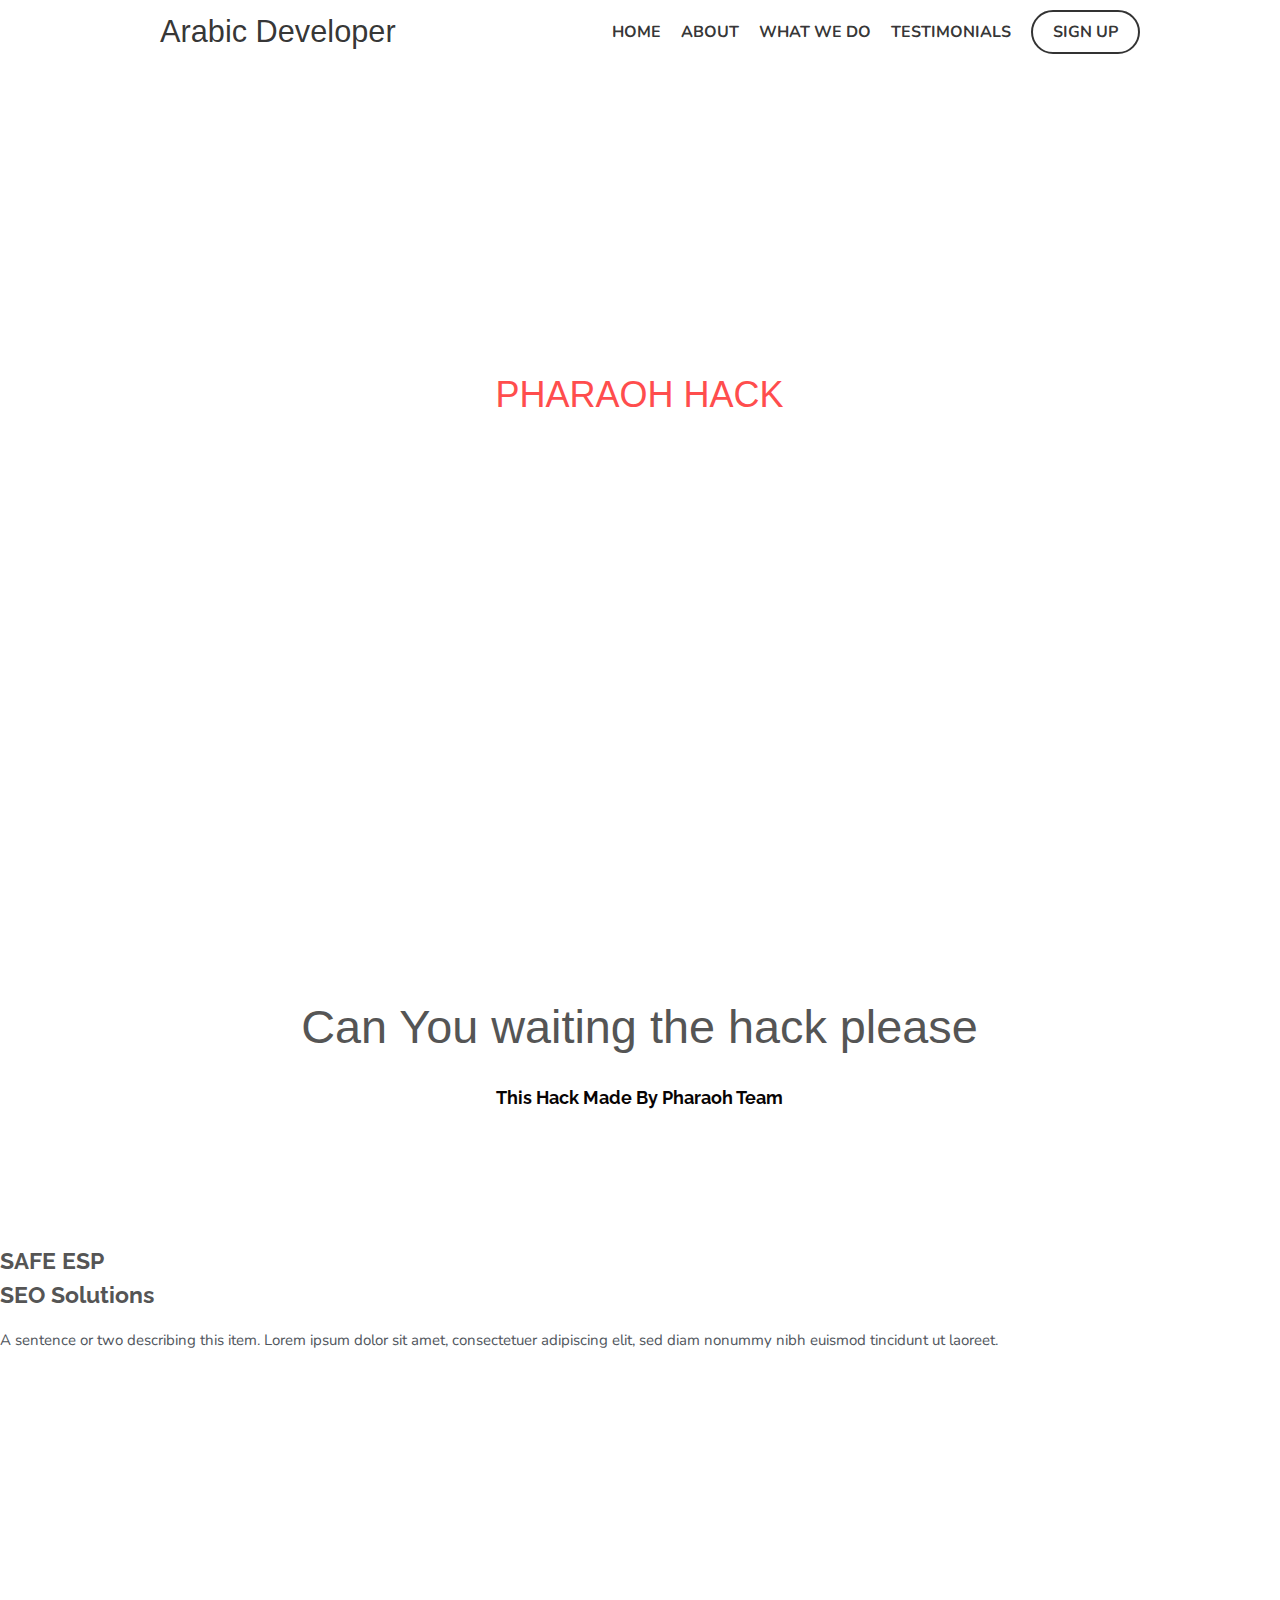
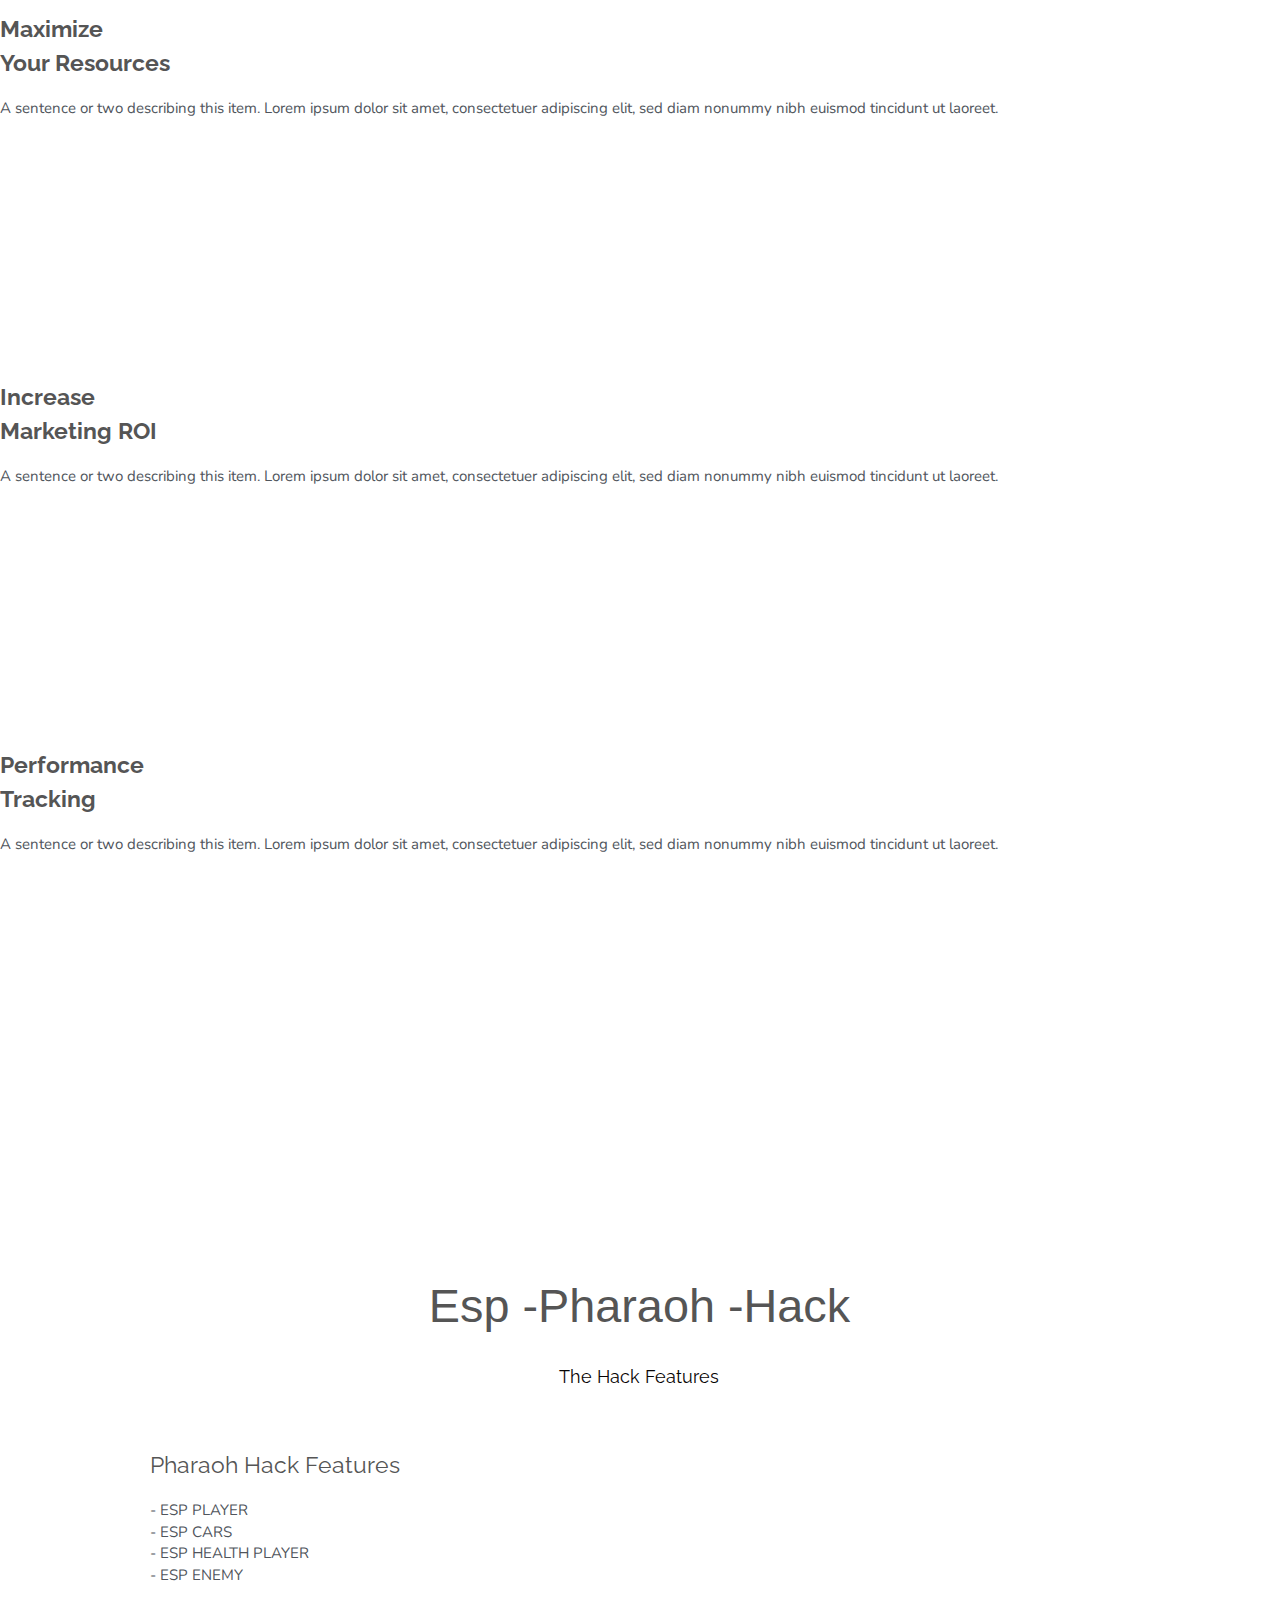
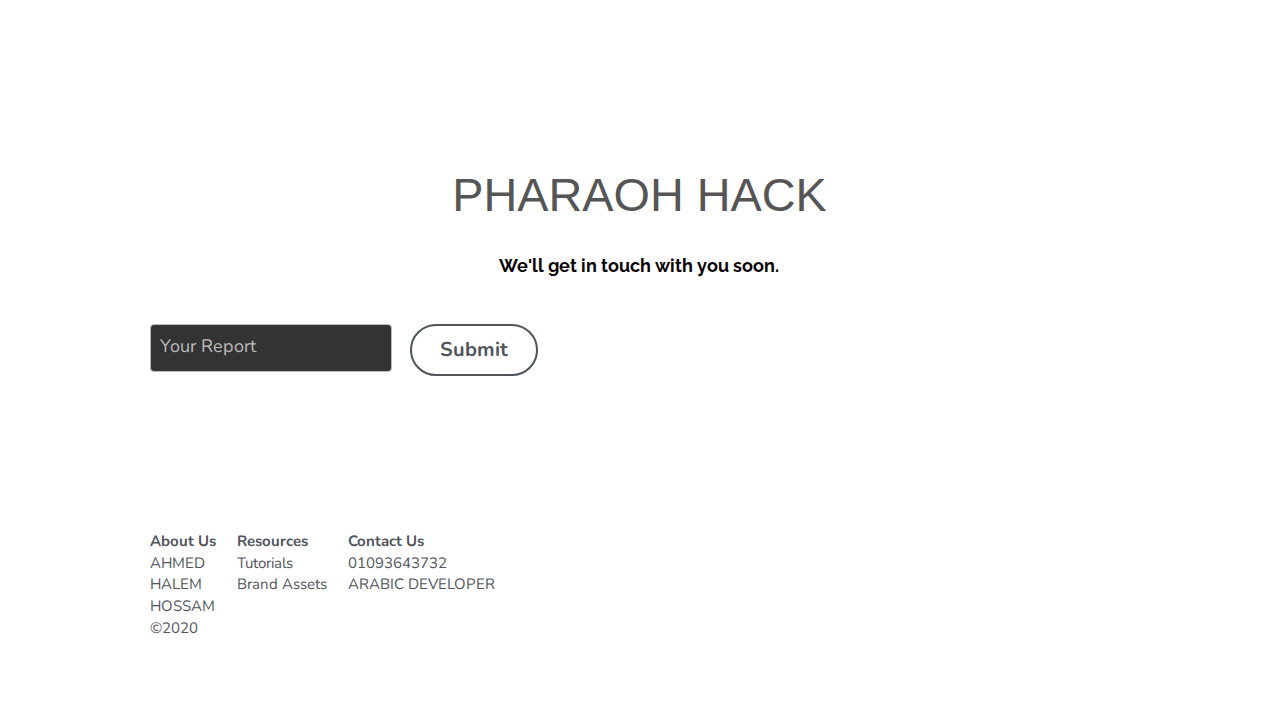
==== commit c46e0f93: "Update index.html" ====
--- a/index.html
+++ b/index.html
@@ -2,7 +2,7 @@
 <!DOCTYPE html>
 <html itemscope itemtype='http://schema.org/WebPage' lang='en' xmlns:fb='https://www.facebook.com/2008/fbml' xmlns:og='http://ogp.me/ns#' xmlns='http://www.w3.org/1999/xhtml'>
 <head>
-<title>PHARAOH HACK on Strikingly</title>
+<title>PHARAOH HACK</title>
 <meta content="text/html; charset=UTF-8" http-equiv="Content-Type">
 <meta content="width=device-width,initial-scale=1.0,user-scalable=yes,minimum-scale=1.0,maximum-scale=3.0" id="viewport" name="viewport">
 <meta content="#ffffff" name="theme-color">
@@ -151,7 +151,7 @@
   <div class="lazyload  s-no-bg s-bg-white s-new-title-section s-section s-section-full    background-image" data-react-style="{}">
   <div class="container" style="z-index:3"><div class="sixteen columns"><div class="s-title-group s-only-title-group "><div class="s-title "><div class="s-component s-text"><h2 class="s-component-content s-font-title"><p style="font-size: 130%;"><span>Can You waiting the hack please </span></p></h2></div></div><div class="s-subtitle"><div class="s-component s-text"><h4 class="s-component-content s-font-heading"><p><span><b>This Hack Made By Pharaoh Team</b></span></p></h4></div></div></div></div></div>
 </div>
-</div></li><li class="slide s-section-3 css-1rkmeg4" id="section-f_5526ebfc-ad16-4228-a478-8f58d30554c8"><div class="waypoint"></div><a class="section-anchor"></a><div class="s-section s-grid-section  _wide  s-grid-section__desktop-view-on-tablet   " style="padding-top:0"><div style="width:100%"><div class="s-grid-section-content _cell-spacing-none _grid"><div><div class="s-grid-section-repeatable-container "><div class="s-mh s-repeatable"><div style="margin:0;padding:0"><div data-sorting-index="0" class="s-grid-section-cell  _4-columns   s-repeatable-item" style="padding:0;min-height:350px"><div class="s-grid-section-cell-content"><div class="lazyload  s-bg-image s-bg-light-text s-bg-overlay background-image" style="background-repeat:repeat;background-size:auto;background-color:transparent;background-position:50% 50%;background-image:url(https://uploads.strikinglycdn.com/static/backgrounds/pastel-solids/48.jpg)" data-bg="https://uploads.strikinglycdn.com/static/backgrounds/pastel-solids/48.jpg" data-react-style="{"backgroundRepeat":"repeat","backgroundSize":"auto","backgroundColor":"transparent","backgroundPosition":"50% 50%"}"><div class="s-grid-section-item-text-group-wrapper"><div class="s-item-text-group "><div class=""></div><div class="s-item-title"><div class="s-component s-text"><h3 class="s-component-content s-font-heading"><p style="font-size: 130%;"><strong>Creative</strong></p><p style="font-size: 130%;"><strong>SEO Solutions</strong></p></h3></div></div><div class="s-item-text"><div class="s-component s-text"><div class="s-component-content s-font-body"><p>A sentence or two describing this item. Lorem ipsum dolor sit amet, consectetuer adipiscing elit, sed diam nonummy nibh euismod tincidunt ut laoreet.</p></div></div></div></div></div></div></div></div><div data-sorting-index="1" class="s-grid-section-cell  _4-columns   s-repeatable-item" style="padding:0;min-height:350px"><div class="s-grid-section-cell-content"><div class="lazyload  s-bg-image s-bg-light-text s-bg-overlay background-image" style="background-repeat:repeat;background-size:auto;background-color:transparent;background-position:50% 50%;background-image:url(https://uploads.strikinglycdn.com/static/backgrounds/pastel-solids/39.jpg)" data-bg="https://uploads.strikinglycdn.com/static/backgrounds/pastel-solids/39.jpg" data-react-style="{"backgroundRepeat":"repeat","backgroundSize":"auto","backgroundColor":"transparent","backgroundPosition":"50% 50%"}"><div class="s-grid-section-item-text-group-wrapper"><div class="s-item-text-group "><div class=""></div><div class="s-item-title"><div class="s-component s-text"><h3 class="s-component-content s-font-heading"><p style="font-size: 130%;"><strong>Maximize</strong></p><p style="font-size: 130%;"><strong>Your Resources</strong></p></h3></div></div><div class="s-item-text"><div class="s-component s-text"><div class="s-component-content s-font-body"><p>A sentence or two describing this item. Lorem ipsum dolor sit amet, consectetuer adipiscing elit, sed diam nonummy nibh euismod tincidunt ut laoreet.</p></div></div></div></div></div></div></div></div><div data-sorting-index="2" class="s-grid-section-cell  _4-columns   s-repeatable-item" style="padding:0;min-height:350px"><div class="s-grid-section-cell-content"><div class="lazyload  s-bg-image s-bg-light-text s-bg-overlay background-image" style="background-repeat:repeat;background-size:auto;background-color:transparent;background-position:50% 50%;background-image:url(https://uploads.strikinglycdn.com/static/backgrounds/pastel-solids/35.jpg)" data-bg="https://uploads.strikinglycdn.com/static/backgrounds/pastel-solids/35.jpg" data-react-style="{"backgroundRepeat":"repeat","backgroundSize":"auto","backgroundColor":"transparent","backgroundPosition":"50% 50%"}"><div class="s-grid-section-item-text-group-wrapper"><div class="s-item-text-group "><div class=""></div><div class="s-item-title"><div class="s-component s-text"><h3 class="s-component-content s-font-heading"><p style="font-size: 130%;"><strong>Increase</strong></p><p style="font-size: 130%;"><strong>Marketing ROI</strong></p></h3></div></div><div class="s-item-text"><div class="s-component s-text"><div class="s-component-content s-font-body"><p>A sentence or two describing this item. Lorem ipsum dolor sit amet, consectetuer adipiscing elit, sed diam nonummy nibh euismod tincidunt ut laoreet.</p></div></div></div></div></div></div></div></div><div data-sorting-index="3" class="s-grid-section-cell  _4-columns  _top-right-cell s-repeatable-item" style="padding:0;min-height:350px"><div class="s-grid-section-cell-content"><div class="lazyload  s-bg-image s-bg-light-text s-bg-overlay background-image" style="background-repeat:repeat;background-size:auto;background-color:transparent;background-position:50% 50%;background-image:url(https://uploads.strikinglycdn.com/static/backgrounds/pastel-solids/44.jpg)" data-bg="https://uploads.strikinglycdn.com/static/backgrounds/pastel-solids/44.jpg" data-react-style="{"backgroundRepeat":"repeat","backgroundSize":"auto","backgroundColor":"transparent","backgroundPosition":"50% 50%"}"><div class="s-grid-section-item-text-group-wrapper"><div class="s-item-text-group "><div class=""></div><div class="s-item-title"><div class="s-component s-text"><h3 class="s-component-content s-font-heading"><p style="font-size: 130%;"><strong>Performance</strong></p><p style="font-size: 130%;"><strong>Tracking</strong></p></h3></div></div><div class="s-item-text"><div class="s-component s-text"><div class="s-component-content s-font-body"><p>A sentence or two describing this item. Lorem ipsum dolor sit amet, consectetuer adipiscing elit, sed diam nonummy nibh euismod tincidunt ut laoreet.</p></div></div></div></div></div></div></div></div></div></div></div></div></div></div></div></li><li class="slide s-section-4 css-1rkmeg4" id="section-f_fcead363-77a3-4031-a4ec-c3b2e9cc09ab"><div class="waypoint"></div><a class="section-anchor"></a><div>
+</div></li><li class="slide s-section-3 css-1rkmeg4" id="section-f_5526ebfc-ad16-4228-a478-8f58d30554c8"><div class="waypoint"></div><a class="section-anchor"></a><div class="s-section s-grid-section  _wide  s-grid-section__desktop-view-on-tablet   " style="padding-top:0"><div style="width:100%"><div class="s-grid-section-content _cell-spacing-none _grid"><div><div class="s-grid-section-repeatable-container "><div class="s-mh s-repeatable"><div style="margin:0;padding:0"><div data-sorting-index="0" class="s-grid-section-cell  _4-columns   s-repeatable-item" style="padding:0;min-height:350px"><div class="s-grid-section-cell-content"><div class="lazyload  s-bg-image s-bg-light-text s-bg-overlay background-image" style="background-repeat:repeat;background-size:auto;background-color:transparent;background-position:50% 50%;background-image:url(https://uploads.strikinglycdn.com/static/backgrounds/pastel-solids/48.jpg)" data-bg="https://uploads.strikinglycdn.com/static/backgrounds/pastel-solids/48.jpg" data-react-style="{"backgroundRepeat":"repeat","backgroundSize":"auto","backgroundColor":"transparent","backgroundPosition":"50% 50%"}"><div class="s-grid-section-item-text-group-wrapper"><div class="s-item-text-group "><div class=""></div><div class="s-item-title"><div class="s-component s-text"><h3 class="s-component-content s-font-heading"><p style="font-size: 130%;"><strong>SAFE ESP</strong></p><p style="font-size: 130%;"><strong>SEO Solutions</strong></p></h3></div></div><div class="s-item-text"><div class="s-component s-text"><div class="s-component-content s-font-body"><p>A sentence or two describing this item. Lorem ipsum dolor sit amet, consectetuer adipiscing elit, sed diam nonummy nibh euismod tincidunt ut laoreet.</p></div></div></div></div></div></div></div></div><div data-sorting-index="1" class="s-grid-section-cell  _4-columns   s-repeatable-item" style="padding:0;min-height:350px"><div class="s-grid-section-cell-content"><div class="lazyload  s-bg-image s-bg-light-text s-bg-overlay background-image" style="background-repeat:repeat;background-size:auto;background-color:transparent;background-position:50% 50%;background-image:url(https://uploads.strikinglycdn.com/static/backgrounds/pastel-solids/39.jpg)" data-bg="https://uploads.strikinglycdn.com/static/backgrounds/pastel-solids/39.jpg" data-react-style="{"backgroundRepeat":"repeat","backgroundSize":"auto","backgroundColor":"transparent","backgroundPosition":"50% 50%"}"><div class="s-grid-section-item-text-group-wrapper"><div class="s-item-text-group "><div class=""></div><div class="s-item-title"><div class="s-component s-text"><h3 class="s-component-content s-font-heading"><p style="font-size: 130%;"><strong>Maximize</strong></p><p style="font-size: 130%;"><strong>Your Resources</strong></p></h3></div></div><div class="s-item-text"><div class="s-component s-text"><div class="s-component-content s-font-body"><p>A sentence or two describing this item. Lorem ipsum dolor sit amet, consectetuer adipiscing elit, sed diam nonummy nibh euismod tincidunt ut laoreet.</p></div></div></div></div></div></div></div></div><div data-sorting-index="2" class="s-grid-section-cell  _4-columns   s-repeatable-item" style="padding:0;min-height:350px"><div class="s-grid-section-cell-content"><div class="lazyload  s-bg-image s-bg-light-text s-bg-overlay background-image" style="background-repeat:repeat;background-size:auto;background-color:transparent;background-position:50% 50%;background-image:url(https://uploads.strikinglycdn.com/static/backgrounds/pastel-solids/35.jpg)" data-bg="https://uploads.strikinglycdn.com/static/backgrounds/pastel-solids/35.jpg" data-react-style="{"backgroundRepeat":"repeat","backgroundSize":"auto","backgroundColor":"transparent","backgroundPosition":"50% 50%"}"><div class="s-grid-section-item-text-group-wrapper"><div class="s-item-text-group "><div class=""></div><div class="s-item-title"><div class="s-component s-text"><h3 class="s-component-content s-font-heading"><p style="font-size: 130%;"><strong>Increase</strong></p><p style="font-size: 130%;"><strong>Marketing ROI</strong></p></h3></div></div><div class="s-item-text"><div class="s-component s-text"><div class="s-component-content s-font-body"><p>A sentence or two describing this item. Lorem ipsum dolor sit amet, consectetuer adipiscing elit, sed diam nonummy nibh euismod tincidunt ut laoreet.</p></div></div></div></div></div></div></div></div><div data-sorting-index="3" class="s-grid-section-cell  _4-columns  _top-right-cell s-repeatable-item" style="padding:0;min-height:350px"><div class="s-grid-section-cell-content"><div class="lazyload  s-bg-image s-bg-light-text s-bg-overlay background-image" style="background-repeat:repeat;background-size:auto;background-color:transparent;background-position:50% 50%;background-image:url(https://uploads.strikinglycdn.com/static/backgrounds/pastel-solids/44.jpg)" data-bg="https://uploads.strikinglycdn.com/static/backgrounds/pastel-solids/44.jpg" data-react-style="{"backgroundRepeat":"repeat","backgroundSize":"auto","backgroundColor":"transparent","backgroundPosition":"50% 50%"}"><div class="s-grid-section-item-text-group-wrapper"><div class="s-item-text-group "><div class=""></div><div class="s-item-title"><div class="s-component s-text"><h3 class="s-component-content s-font-heading"><p style="font-size: 130%;"><strong>Performance</strong></p><p style="font-size: 130%;"><strong>Tracking</strong></p></h3></div></div><div class="s-item-text"><div class="s-component s-text"><div class="s-component-content s-font-body"><p>A sentence or two describing this item. Lorem ipsum dolor sit amet, consectetuer adipiscing elit, sed diam nonummy nibh euismod tincidunt ut laoreet.</p></div></div></div></div></div></div></div></div></div></div></div></div></div></div></div></li><li class="slide s-section-4 css-1rkmeg4" id="section-f_fcead363-77a3-4031-a4ec-c3b2e9cc09ab"><div class="waypoint"></div><a class="section-anchor"></a><div>
   <div class="lazyload  s-bg-image s-bg-dark-text s-new-media-section s-section s-rows-section     background-image" style="background-repeat:no-repeat;background-size:cover;background-color:transparent;background-position:50% 50%;background-image:url(//user-images.strikinglycdn.com/res/hrscywv4p/image/upload/c_limit,fl_lossy,h_1500,w_2000,f_auto,q_auto/1270913/921614_180277.png)" data-bg="//user-images.strikinglycdn.com/res/hrscywv4p/image/upload/c_limit,fl_lossy,h_1500,w_2000,f_auto,q_auto/1270913/921614_180277.png" data-react-style="{"backgroundRepeat":"no-repeat","backgroundSize":"cover","backgroundColor":"transparent","backgroundPosition":"50% 50%"}"><div class="container"><div class="columns sixteen"><div class="s-title-group  "><div class="s-title "><div class="s-component s-text"><h2 class="s-component-content s-font-title"><p style="font-size: 130%;">Esp -Pharaoh -Hack</p></h2></div></div><div class="s-subtitle"><div class="s-component s-text"><h4 class="s-component-content s-font-heading"><p>The Hack Features</p></h4></div></div></div></div>
     <div class="s-media-alt s-layout-alt s-repeatable"><div><div data-sorting-index="0" class=" s-repeatable-item"><div class="clearfix"><div class=" s-rva"><div class="sixteen columns  s-right-in-row s-rva-text"><div class="s-item-text-group "><div class="s-item-title"><div class="s-component s-text"><h3 class="s-component-content s-font-heading"><p style="font-size: 130%;">Pharaoh Hack Features</p></h3></div></div><div class="s-item-subtitle"><div class="s-component s-text"></div></div><div class="s-item-text"><div class="s-component s-text"><div class="s-component-content s-font-body"><p>- ESP PLAYER</p><p> </p><p>- ESP CARS</p><p> </p><p>- ESP HEALTH PLAYER</p><p> </p><p>- ESP ENEMY</p></div></div></div><div class=""></div></div></div></div></div></div><div data-sorting-index="1" class=" s-repeatable-item"><div class="clearfix"><div class=" s-rva"><div class="s-item-media-wrapper ten columns offset-three s-right-in-row right s-rva-media"><div class="s-item-media-group"><div class="s-component s-media "><div><div class="s-component-content"><div><div class="s-ratio-box" style="max-width:720px;max-height:405px"><div class="s-ratio-fill" style="padding-bottom:56.25%"></div><div><img alt="" title="" class="lazyload crop-default" data-description="" width="720" height="405" src="[data-uri]" data-src="//user-images.strikinglycdn.com/res/hrscywv4p/image/upload/c_limit,fl_lossy,h_1440,w_720,f_auto,q_auto/2650977/C7AC6695-5D2D-4DD6-A54A-F2FCF30C3487.jpg" style="position:absolute"/><noscript><img alt="" title="" class="crop-default" data-description="" width="720" height="405" src="//user-images.strikinglycdn.com/res/hrscywv4p/image/upload/c_limit,fl_lossy,h_1440,w_720,f_auto,q_auto/2650977/C7AC6695-5D2D-4DD6-A54A-F2FCF30C3487.jpg"/></noscript></div></div></div></div></div></div></div></div></div></div></div><div data-sorting-index="2" class=" s-repeatable-item"><div class="clearfix"><div class=" s-rva"><div class="s-item-media-wrapper ten columns offset-three s-left-in-row s-rva-media"><div class="s-item-media-group"><div class="s-component s-media "><div><div class="s-component-content"><div><div class="s-ratio-box" style="max-width:720px;max-height:405px"><div class="s-ratio-fill" style="padding-bottom:56.25%"></div><div><img alt="" title="" class="lazyload crop-default" data-description="" width="720" height="405" src="[data-uri]" data-src="//user-images.strikinglycdn.com/res/hrscywv4p/image/upload/c_limit,fl_lossy,h_1440,w_720,f_auto,q_auto/2650977/30B08BD2-1967-4798-AB98-E60BF77F633B.jpg" style="position:absolute"/><noscript><img alt="" title="" class="crop-default" data-description="" width="720" height="405" src="//user-images.strikinglycdn.com/res/hrscywv4p/image/upload/c_limit,fl_lossy,h_1440,w_720,f_auto,q_auto/2650977/30B08BD2-1967-4798-AB98-E60BF77F633B.jpg"/></noscript></div></div></div></div></div></div></div></div></div></div></div></div></div>
   </div></div>
@@ -163,72 +163,7 @@
       <!-- -->
     </div><div class="s-email-form-field s-hp-field" style="display:none"><label>Comment</label><input type="text"/></div></div></div></div></div></div></div></div></div></div></div>
 </div>
-</div><div class="waypoint"></div></li></ul><div id="prerendered-inline-theme-html"></div></div><div id="strikingly-tooltip-container"></div><div class="lazyload  s-bg-white s-footer-section s-section    background-image" data-react-style="{}"><div class="container s-layout-grid s-layout-image"><div class="columns half-fixed three"><div class="left-align s-footer-text"><div class="s-component s-text"><div class="s-component-content s-font-body"><p><strong>About Us</strong></p><p>AHMED</p><p>HALEM</p><p>HOSSAM</p></div></div></div></div><div class="columns half-fixed three"><div class="left-align s-footer-text"><div class="s-component s-text"><div class="s-component-content s-font-body"><p><strong>Resources</strong></p><p>Tutorials</p><p>Brand Assets</p></div></div></div></div><div class="columns half-fixed three"><div class="left-align s-footer-text"><div class="s-component s-text"><div class="s-component-content s-font-body"><p><strong>Contact Us</strong></p><p>01093643732</p><p>ARABIC DEVELOPER</p></div></div></div></div><div class="columns float-right four half-fixed right-align"><div><div class="waypoint"></div></div></div><div class="has-copy-right"><div class="columns no-float sixteen"><div class="separate-line"></div></div><div class="columns no-float s-text-color-gray  sixteen"><div class="left-align s-footer-text"><div class="s-component s-text"><div class="s-component-content s-font-body"><p>©2020</p></div></div></div></div></div></div></div><div class="s-footer-logo-wrapper" style="position:relative"><div class="s-component s-footer-logo "><div><a class="logo-link" target="_parent" href="https://www.strikingly.com/?ref=logo&permalink=pharaoh&custom_domain=&utm_campaign=footer_pbs&utm_content=http%3A%2F%2Fpharaoh.mystrikingly.com%2F&utm_medium=user_page&utm_source=footer_logo&utm_term=pbs_b">
-        <!-- -->Best website builder<!-- -->
-      </a><div class="logo-hover"></div><div class="s-footer-logo-tooltip"><div class="tooltip-container"><div class="tooltip-white"><span>Create your own website with Strikingly</span></div></div></div></div></div></div><div id="ecommerce-drawer" class="s-category-drawer-wrapper"></div><div id="blog-category-drawer" class="s-category-drawer-wrapper"></div><div class="s-floated-components"><div></div><div id="s-ecommerce-shopping-cart-wrapper" class="s-ecommerce-shopping-cart-wrapper no-cart"></div><div id="fixedContainer"><div id="fixedLoginContainer" class="fixed-login-container"></div><div id="fixedMultiLangSwitcher" class="fixed-multi-lang-container"></div></div><div id="s-new-mobile-actions-wrapper" class=""><ul class="s-mobile-actions clearfix s-font-body"></ul></div></div></div></div></div></div></div>
-</div>
-<div id='fb-root'></div>
-<div id='app-script-root'></div>
-<div id='app-view-root'></div>
-<div class='s-cookie-notification-bar' style='position: fixed; bottom: -1000px !important;'>
-<div class='cookie-notification-title'>Cookie Use</div>
-<span class='cookie-notification-text'>We use cookies to ensure a smooth browsing experience.  By continuing we assume you accept the use of cookies.</span>
-<div>
-<button>Accept</button>
-</div>
-<a href='./pages/cookie-policy' target='_blank'>Learn More</a>
-</div>
-<script src="//ajax.googleapis.com/ajax/libs/jquery/1.10.0/jquery.min.js" defer="defer"></script>
-<script>
-  window.jQuery || document.write('<script src="https://static-assets.strikinglycdn.com/jquery-f4e2137d267f77818d966e03df031337a38003039d43f15029422ddd171e14c4.js" defer="defer"><\/script>');
-</script>
-<!-- removing_gon has activated 100%, so we add not_removing_gon rollout for specific user -->
-<script>
-//<![CDATA[
-window.$S={};$S.global_conf={"premium_apps":["HtmlApp","EcwidApp","MailChimpApp","CeleryApp","LocuApp"],"environment":"production","env":"production","host_suffix":"strikingly.com","asset_url":"https:\/\/static-assets.strikinglycdn.com","locale":"en","in_china":false,"browser_locale":null,"is_sxl":false,"china_optimization":false,"enable_live_chat":true,"user_image_cdn":{"qn":"\/\/okzg4jwn8.qnssl.com","s":"\/\/user-images.strikinglycdn.com"},"GROWINGIO_API_KEY":null,"BAIDU_API_KEY":null,"SEGMENTIO_API_KEY":"eb3txa37hi","FACEBOOK_APP_ID":"138736959550286","WECHAT_APP_ID":null,"WECHAT_MP_APP_ID":"","KEEN_IO_PROJECT_ID":"5317e03605cd66236a000002","KEEN_IO_WRITE_KEY":"[base64]","FIREBASE_URL":"bobcat.firebaseIO.com","CLOUDINARY_CLOUD_NAME":"hrscywv4p","CLOUDINARY_PRESET":"oxbxiyxl","rollout":{"background_for_all_sections":false,"crm_livechat":true,"stripe_payer_email":false,"stripe_alipay":true,"stripe_wechatpay":true,"wechat_sharing":false,"new_wechat_oauth":false,"midtrans_payments":false,"pbs_variation_b":true,"all_currencies":true},"WEITIE_APP_ID":null,"WEITIE_MP_APP_ID":null,"BUGSNAG_FE_API_KEY":"663db56d6e8f0609fde271ae2a22620e","honeypot":"honeypot"};$S.app_instances=[];$S.nav=[{"name":null,"uid":"dd61e01a-711e-4945-a60b-f6b1d96bba87","memberOnly":false,"hasPassword":false,"isHomePage":true}];$S.conf={"SUPPORTED_CURRENCY":[{"code":"AED","symbol":"\u062f.\u0625","decimal":".","thousand":",","precision":2,"name":"United Arab Emirates Dirham"},{"code":"AFN","symbol":"\u060b","decimal":".","thousand":",","precision":2,"name":"Afghan afghani"},{"code":"ALL","symbol":"Lek","decimal":",","thousand":".","precision":2,"name":"Albanian lek"},{"code":"AMD","symbol":"\u058f","decimal":",","thousand":".","precision":2,"name":"Armenian dram"},{"code":"ANG","symbol":"\u0192","decimal":",","thousand":".","precision":2,"name":"Netherlands Antillean guilder"},{"code":"AOA","symbol":"Kz","decimal":",","thousand":".","precision":2,"name":"Angolan kwanza"},{"code":"ARS","symbol":"$","decimal":",","thousand":".","precision":2,"name":"Argentine peso"},{"code":"AUD","symbol":"A$","decimal":".","thousand":" ","precision":2,"name":"Australian Dollar"},{"code":"AWG","symbol":"\u0192","decimal":".","thousand":",","precision":2,"name":"Aruban florin"},{"code":"AZN","symbol":"\u20bc","decimal":".","thousand":",","precision":2,"name":"Azerbaijani Manat"},{"code":"BAM","symbol":"KM","decimal":",","thousand":".","precision":2,"name":"Bosnia and Herzegovina convertible mark"},{"code":"BBD","symbol":"$","decimal":",","thousand":".","precision":2,"name":"Barbadian dollar"},{"code":"BDT","symbol":"Tk","decimal":".","thousand":",","precision":2,"name":"Bangladeshi Taka"},{"code":"BGN","symbol":"\u043b\u0432","decimal":",","thousand":".","precision":2,"name":"Bulgarian lev"},{"code":"BHD","symbol":".\u062f.\u0628","decimal":".","thousand":",","precision":3,"name":"Bahraini dinar"},{"code":"BIF","symbol":"FBu","decimal":".","thousand":",","precision":0,"name":"Burundian franc"},{"code":"BMD","symbol":"$","decimal":".","thousand":",","precision":2,"name":"Bermudian dollar"},{"code":"BND","symbol":"$","decimal":".","thousand":",","precision":2,"name":"Brunei dollar"},{"code":"BOB","symbol":"$b","decimal":",","thousand":".","precision":2,"name":"Bolivian boliviano"},{"code":"BRL","symbol":"R$","decimal":",","thousand":".","precision":2,"name":"Brazilian Real","format":"%s %v"},{"code":"BSD","symbol":"$","decimal":".","thousand":",","precision":2,"name":"Bahamian dollar"},{"code":"BTN","symbol":"Nu.","decimal":".","thousand":",","precision":2,"name":"Bhutanese ngultrum"},{"code":"BWP","symbol":"P","decimal":".","thousand":",","precision":2,"name":"Botswana pula"},{"code":"BYN","symbol":"Br","decimal":".","thousand":",","precision":2,"name":"Belarusian ruble"},{"code":"BZD","symbol":"BZ$","decimal":".","thousand":",","precision":2,"name":"Belize dollar"},{"code":"CAD","symbol":"$","decimal":".","thousand":",","precision":2,"name":"Canadian Dollar"},{"code":"CDF","symbol":"FC","decimal":".","thousand":",","precision":2,"name":"Congolese franc"},{"code":"CHF","symbol":"CHF","decimal":".","thousand":"'","precision":2,"name":"Swiss Franc","format":"%s %v"},{"code":"CLP","symbol":"$","decimal":"","thousand":".","precision":0,"name":"Chilean Peso"},{"code":"CNY","symbol":"\u00a5","decimal":".","thousand":",","precision":2,"name":"Chinese Yuan"},{"code":"COP","symbol":"$","decimal":".","thousand":",","precision":0,"name":"Colombian Peso"},{"code":"CRC","symbol":"\u20a1","decimal":",","thousand":".","precision":2,"name":"Costa Rican col\u00f3n"},{"code":"CUP","symbol":"$","decimal":".","thousand":",","precision":2,"name":"Cuban peso"},{"code":"CVE","symbol":"$","decimal":".","thousand":",","precision":2,"name":"Cape Verdean escudo"},{"code":"CZK","symbol":"K\u010d","decimal":",","thousand":".","precision":2,"name":"Czech Koruna","format":"%v %s"},{"code":"DJF","symbol":"Fdj","decimal":".","thousand":",","precision":0,"name":"Djiboutian franc"},{"code":"DKK","symbol":"kr","decimal":".","thousand":",","precision":2,"name":"Danish Krone","format":"%v %s"},{"code":"DOP","symbol":"RD$","decimal":".","thousand":",","precision":2,"name":"Dominican peso"},{"code":"DZD","symbol":"\u062f\u062c","decimal":",","thousand":".","precision":2,"name":"Algerian dinar"},{"code":"EGP","symbol":"E\u00a3","decimal":".","thousand":",","precision":2,"name":"Egyptian pound"},{"code":"ERN","symbol":"Nkf","decimal":".","thousand":",","precision":2,"name":"Eritrean nakfa"},{"code":"ETB","symbol":"Br","decimal":".","thousand":",","precision":2,"name":"Ethiopian birr"},{"code":"EUR","symbol":"\u20ac","decimal":",","thousand":".","precision":2,"name":"Euro","format":"%v %s"},{"code":"FJD","symbol":"$","decimal":".","thousand":",","precision":2,"name":"Fijian dollar"},{"code":"FKP","symbol":"\u00a3","decimal":".","thousand":",","precision":2,"name":"Falkland Islands pound"},{"code":"GBP","symbol":"\u00a3","decimal":".","thousand":",","precision":2,"name":"British Pound"},{"code":"GEL","symbol":"\u10da","decimal":",","thousand":".","precision":2,"name":"Georgian lari"},{"code":"GGP","symbol":"\u00a3","decimal":".","thousand":",","precision":2,"name":"Guernsey pound"},{"code":"GHS","symbol":"GH\u20b5","decimal":".","thousand":",","precision":2,"name":"Ghanaian cedi"},{"code":"GIP","symbol":"\u00a3","decimal":".","thousand":",","precision":2,"name":"Gibraltar pound"},{"code":"GMD","symbol":"D","decimal":".","thousand":",","precision":2,"name":"Gambian dalasi"},{"code":"GNF","symbol":"\u20a3","decimal":".","thousand":",","precision":0,"name":"Guinean franc"},{"code":"GTQ","symbol":"Q","decimal":".","thousand":",","precision":2,"name":"Guatemalan quetzal"},{"code":"GYD","symbol":"G$","decimal":".","thousand":",","precision":2,"name":"Guyanese dollar"},{"code":"HKD","symbol":"HK$","decimal":".","thousand":",","precision":2,"name":"Hong Kong Dollar"},{"code":"HNL","symbol":"L","decimal":".","thousand":",","precision":2,"name":"Honduran lempira"},{"code":"HRK","symbol":"kn","decimal":".","thousand":",","precision":2,"name":"Croatian kuna"},{"code":"HTG","symbol":"G","decimal":".","thousand":",","precision":2,"name":"Haitian gourde"},{"code":"HUF","symbol":"Ft","decimal":"","thousand":",","precision":0,"name":"Hungarian Forint","format":"%v %s"},{"code":"IDR","symbol":"Rp ","decimal":"","thousand":".","precision":0,"name":"Indonesian Rupiah"},{"code":"ILS","symbol":"\u20aa","decimal":".","thousand":",","precision":2,"name":"Israeli New Shekel"},{"code":"IMP","symbol":"\u00a3","decimal":".","thousand":",","precision":2,"name":"Isle of Man pound"},{"code":"INR","symbol":"\u20b9","decimal":".","thousand":",","precision":2,"name":"Indian Rupee"},{"code":"IQD","symbol":"\u062f.\u0639","decimal":".","thousand":",","precision":3,"name":"Iraqi dinar"},{"code":"IRR","symbol":"\u062a\u0648\u0645\u0627\u0646","decimal":".","thousand":",","precision":2,"name":"Iranian rial"},{"code":"ISK","symbol":"kr","decimal":",","thousand":".","precision":2,"name":"Icelandic kr\u00f3na"},{"code":"JEP","symbol":"\u00a3","decimal":".","thousand":",","precision":2,"name":"Jersey pound"},{"code":"JMD","symbol":"J$","decimal":".","thousand":",","precision":2,"name":"Jamaican Dollar"},{"code":"JOD","symbol":"JD","decimal":".","thousand":",","precision":3,"name":"Jordanian Dinar"},{"code":"JPY","symbol":"\u00a5","decimal":"","thousand":",","precision":0,"name":"Japanese Yen","format":"%s %v"},{"code":"KES","symbol":"KSh","decimal":".","thousand":",","precision":2,"name":"Kenyan shilling"},{"code":"KGS","symbol":"\u043b\u0432","decimal":",","thousand":".","precision":2,"name":"Kyrgyzstani som"},{"code":"KHR","symbol":"\u17db","decimal":".","thousand":",","precision":2,"name":"Cambodian riel"},{"code":"KMF","symbol":"CF","decimal":".","thousand":",","precision":0,"name":"Comorian franc"},{"code":"KPW","symbol":"\u20a9","decimal":".","thousand":",","precision":2,"name":"North Korean won"},{"code":"KRW","symbol":"\uc6d0","decimal":"","thousand":",","precision":0,"name":"South Korean Won","format":"%v %s"},{"code":"KWD","symbol":"\u062f.\u0643","decimal":".","thousand":",","precision":3,"name":"Kuwait dinar"},{"code":"KYD","symbol":"CI$","decimal":".","thousand":",","precision":2,"name":"Cayman Islands dollar"},{"code":"KZT","symbol":"\u20b8","decimal":",","thousand":".","precision":2,"name":"Kazakhstani tenge"},{"code":"LAK","symbol":"\u20ad","decimal":".","thousand":",","precision":2,"name":"Lao kip"},{"code":"LBP","symbol":"LL","decimal":".","thousand":",","precision":2,"name":"Lebanese pound"},{"code":"LKR","symbol":"\u20a8","decimal":".","thousand":",","precision":2,"name":"Sri Lankan rupee"},{"code":"LRD","symbol":"LR$","decimal":".","thousand":",","precision":2,"name":"Liberian dollar"},{"code":"LSL","symbol":"M","decimal":".","thousand":",","precision":2,"name":"Lesotho loti"},{"code":"LYD","symbol":"LD","decimal":".","thousand":",","precision":3,"name":"Libyan dinar"},{"code":"MAD","symbol":"\u062f.\u0645.","decimal":",","thousand":".","precision":2,"name":"Moroccan dirham"},{"code":"MDL","symbol":"L","decimal":",","thousand":".","precision":2,"name":"Moldovan leu"},{"code":"MGA","symbol":"Ar","decimal":".","thousand":",","precision":0,"name":"Malagasy ariary"},{"code":"MKD","symbol":"\u0434\u0435\u043d","decimal":",","thousand":".","precision":2,"name":"Macedonian denar"},{"code":"MMK","symbol":"K","decimal":".","thousand":",","precision":2,"name":"Myanmar kyat"},{"code":"MNT","symbol":"\u20ae","decimal":".","thousand":",","precision":2,"name":"Mongolian tugrik"},{"code":"MOP","symbol":"MOP$","decimal":".","thousand":",","precision":2,"name":"Macanese pataca"},{"code":"MRO","symbol":"UM","decimal":".","thousand":",","precision":2,"name":"Mauritanian Ouguiya"},{"code":"MRU","symbol":"UM","decimal":".","thousand":",","precision":2,"name":"Mauritanian ouguiya"},{"code":"MUR","symbol":"\u20a8","decimal":".","thousand":",","precision":2,"name":"Mauritian rupee"},{"code":"MVR","symbol":"Rf","decimal":".","thousand":",","precision":2,"name":"Maldivian rufiyaa"},{"code":"MWK","symbol":"K","decimal":".","thousand":",","precision":2,"name":"Malawian kwacha"},{"code":"MXN","symbol":"$","decimal":".","thousand":",","precision":2,"name":"Mexican Peso"},{"code":"MYR","symbol":"RM","decimal":".","thousand":",","precision":2,"name":"Malaysian Ringgit"},{"code":"MZN","symbol":"MT","decimal":",","thousand":".","precision":2,"name":"Mozambican metical"},{"code":"NAD","symbol":"N$","decimal":".","thousand":",","precision":2,"name":"Namibian dollar"},{"code":"NGN","symbol":"\u20a6","decimal":".","thousand":",","precision":2,"name":"Nigerian naira"},{"code":"NIO","symbol":"C$","decimal":".","thousand":",","precision":2,"name":"Nicaraguan c\u00f3rdoba"},{"code":"NOK","symbol":"kr","decimal":",","thousand":".","precision":2,"name":"Norwegian Krone","format":"%v %s"},{"code":"NPR","symbol":"\u20a8","decimal":".","thousand":",","precision":2,"name":"Nepalese rupee"},{"code":"NZD","symbol":"$","decimal":".","thousand":",","precision":2,"name":"New Zealand Dollar"},{"code":"OMR","symbol":"\u0631.\u0639.","decimal":".","thousand":",","precision":3,"name":"Omani rial"},{"code":"PAB","symbol":"B\/.","decimal":".","thousand":",","precision":2,"name":"Panamanian balboa"},{"code":"PEN","symbol":"S\/.","decimal":".","thousand":",","precision":2,"name":"Peruvian Sol"},{"code":"PGK","symbol":"K","decimal":".","thousand":",","precision":2,"name":"Papua New Guinean kina"},{"code":"PHP","symbol":"\u20b1","decimal":".","thousand":",","precision":2,"name":"Philippine Peso"},{"code":"PKR","symbol":"\u20a8","decimal":".","thousand":",","precision":2,"name":"Pakistani rupee"},{"code":"PLN","symbol":"z\u0142","decimal":",","thousand":" ","precision":2,"name":"Polish Zloty","format":"%v %s"},{"code":"PYG","symbol":"\u20b2","decimal":",","thousand":".","precision":0,"name":"Paraguayan guaran\u00ed"},{"code":"QAR","symbol":"\u0631.\u0642","decimal":".","thousand":",","precision":2,"name":"Qatari riyal"},{"code":"RON","symbol":"lei","decimal":",","thousand":".","precision":2,"name":"Romanian leu"},{"code":"RSD","symbol":"\u0434\u0438\u043d","decimal":",","thousand":".","precision":2,"name":"Serbian dinar"},{"code":"RUB","symbol":"\u20bd","decimal":",","thousand":".","precision":2,"name":"Russian Ruble","format":"%v %s"},{"code":"RWF","symbol":"FRw","decimal":".","thousand":",","precision":0,"name":"Rwandan franc"},{"code":"SAR","symbol":"\u0631.\u0633","decimal":".","thousand":",","precision":2,"name":"Saudi Arabian riyal"},{"code":"SBD","symbol":"SI$","decimal":".","thousand":",","precision":2,"name":"Solomon Islands dollar"},{"code":"SCR","symbol":"SRe","decimal":".","thousand":",","precision":2,"name":"Seychellois rupee"},{"code":"SDG","symbol":"SDG","decimal":".","thousand":",","precision":2,"name":"Sudanese pound"},{"code":"SEK","symbol":"kr","decimal":".","thousand":" ","precision":2,"name":"Swedish Krona","format":"%v %s"},{"code":"SGD","symbol":"S$","decimal":".","thousand":",","precision":2,"name":"Singapore Dollar"},{"code":"SHP","symbol":"\u00a3","decimal":".","thousand":",","precision":2,"name":"Saint Helena pound"},{"code":"SLL","symbol":"Le","decimal":".","thousand":",","precision":2,"name":"Sierra Leonean leone"},{"code":"SOS","symbol":"S","decimal":".","thousand":",","precision":2,"name":"Somali shilling"},{"code":"SRD","symbol":"$","decimal":",","thousand":".","precision":2,"name":"Surinamese dollar"},{"code":"SSP","symbol":"SS\u00a3","decimal":".","thousand":",","precision":2,"name":"South Sudanese pound"},{"code":"STD","symbol":"Db","decimal":".","thousand":",","precision":2,"name":"Sao Tomean Dobra"},{"code":"STN","symbol":"Db","decimal":".","thousand":",","precision":2,"name":"S\u00e3o Tom\u00e9 and Pr\u00edncipe dobra"},{"code":"SYP","symbol":"LS","decimal":".","thousand":",","precision":2,"name":"Syrian pound"},{"code":"SZL","symbol":"E","decimal":".","thousand":",","precision":2,"name":"Swazi lilangeni"},{"code":"THB","symbol":"\u0e3f","decimal":".","thousand":",","precision":2,"name":"Thai Baht"},{"code":"TJS","symbol":"SM","decimal":".","thousand":",","precision":2,"name":"Tajikistani somoni"},{"code":"TMT","symbol":"T","decimal":".","thousand":",","precision":2,"name":"Turkmenistan manat"},{"code":"TND","symbol":"\u062f.\u062a","decimal":".","thousand":",","precision":3,"name":"Tunisian dinar"},{"code":"TOP","symbol":"T$","decimal":".","thousand":",","precision":2,"name":"Tongan pa\u02bbanga"},{"code":"TRY","symbol":"\u20ba","decimal":".","thousand":",","precision":2,"name":"Turkish lira"},{"code":"TTD","symbol":"TT$","decimal":".","thousand":",","precision":2,"name":"Trinidad and Tobago dollar"},{"code":"TWD","symbol":"NT$","decimal":".","thousand":",","precision":2,"name":"New Taiwan Dollar"},{"code":"TZS","symbol":"Tsh","decimal":".","thousand":",","precision":2,"name":"Tanzanian shilling"},{"code":"UAH","symbol":"\u20b4","decimal":".","thousand":",","precision":2,"name":"Ukrainian hryvnia"},{"code":"UGX","symbol":"USh","decimal":".","thousand":",","precision":2,"name":"Ugandan shilling"},{"code":"USD","symbol":"$","decimal":".","thousand":",","precision":2,"name":"United States Dollar"},{"code":"UYU","symbol":"$U","decimal":",","thousand":".","precision":2,"name":"Uruguayan peso"},{"code":"UZS","symbol":"\u043b\u0432","decimal":",","thousand":".","precision":2,"name":"Uzbekistani so\u02bbm"},{"code":"VES","symbol":"Bs.S.","decimal":".","thousand":",","precision":2,"name":"Venezuelan bol\u00edvar soberano"},{"code":"VND","symbol":"\u20ab","decimal":"","thousand":".","precision":0,"name":"Vietnamese Dong","format":"%v%s"},{"code":"VUV","symbol":"VT","decimal":".","thousand":",","precision":0,"name":"Vanuatu vatu"},{"code":"WST","symbol":"WS$","decimal":".","thousand":",","precision":2,"name":"Samoan t\u0101l\u0101"},{"code":"XAF","symbol":"FCFA","decimal":".","thousand":",","precision":0,"name":"Central African CFA franc"},{"code":"XCD","symbol":"EC$","decimal":".","thousand":",","precision":2,"name":"East Caribbean dollar"},{"code":"XDR","symbol":"SDR","decimal":".","thousand":"","precision":0,"name":"Special drawing rights"},{"code":"XOF","symbol":"CFA","decimal":".","thousand":",","precision":0,"name":"West African CFA franc"},{"code":"XPF","symbol":"\u20a3","decimal":".","thousand":",","precision":0,"name":"CFP franc"},{"code":"YER","symbol":"\u0631.\u064a","decimal":".","thousand":",","precision":2,"name":"Yemeni rial"},{"code":"ZAR","symbol":"R","decimal":".","thousand":",","precision":2,"name":"South African Rand"},{"code":"ZMW","symbol":"K","decimal":",","thousand":".","precision":2,"name":"Zambian kwacha"}],"pages_show_static_path":"https:\/\/static-assets.strikinglycdn.com\/pages_show_static-bb205d489f7bcb4b5630d2307d5eda0de9de98cb0893f0cd630043f8d0efaf2a.js","keenio_collection":"strikingly_pageviews","keenio_collection_sharding":"strikingly_pageviews-13600001-13700000","keenio_pbs_impression_collection":"strikingly_pbs_impression","keenio_pbs_conversion_collection":"strikingly_pbs_conversion","keenio_pageservice_imageshare_collection":"strikingly_pageservice_imageshare","keenio_page_socialshare_collection":"strikingly_page_socialshare","keenio_page_framing_collection":"strikingly_page_framing","keenio_file_download_collection":"strikingly_file_download","keenio_ecommerce_buyer_landing":"strikingly_ecommerce_buyer_landing","keenio_ecommerce_buyer_viewed_checkout_dialog":"strikingly_ecommerce_buyer_viewed_checkout_dialog","keenio_ecommerce_buyer_completed_shipping_address":"strikingly_ecommerce_buyer_completed_shipping_address","keenio_ecommerce_buyer_selected_payment_method":"strikingly_ecommerce_buyer_selected_payment_method","keenio_ecommerce_buyer_canceled_order":"strikingly_ecommerce_buyer_canceled_order","keenio_ecommerce_buyer_added_item_to_cart":"strikingly_ecommerce_buyer_added_item_to_cart","keenio_events_collection":"strikingly_events","is_screenshot_rendering":false,"ecommerce_stripe_alipay":false,"headless_render":null,"wx_instant_follow":false,"is_google_analytics_enabled":true,"is_strikingly_analytics_enabled":true,"is_from_site_to_app":false,"is_weitie":false,"weitie_post_id":null,"weitie_meta_info":null,"weitie_slogan":"\u65e0\u9700\u6ce8\u518c\u7684\u53d1\u5e16\u795e\u5668","gdpr_compliance_feature":false,"strikingly_live_chat_settings":null};$S.fonts=null;$S.user_meta={"user_type":"","live_chat_branding":false};$S.country_list={};$S.state_list={"us":[{"name":"Alabama","abbr":"AL"},{"name":"Alaska","abbr":"AK"},{"name":"American Samoa","abbr":"AS"},{"name":"Arizona","abbr":"AZ"},{"name":"Arkansas","abbr":"AR"},{"name":"California","abbr":"CA"},{"name":"Colorado","abbr":"CO"},{"name":"Connecticut","abbr":"CT"},{"name":"Delaware","abbr":"DE"},{"name":"District of Columbia","abbr":"DC"},{"name":"Florida","abbr":"FL"},{"name":"Georgia","abbr":"GA"},{"name":"Guam","abbr":"GU"},{"name":"Hawaii","abbr":"HI"},{"name":"Idaho","abbr":"ID"},{"name":"Illinois","abbr":"IL"},{"name":"Indiana","abbr":"IN"},{"name":"Iowa","abbr":"IA"},{"name":"Kansas","abbr":"KS"},{"name":"Kentucky","abbr":"KY"},{"name":"Louisiana","abbr":"LA"},{"name":"Maine","abbr":"ME"},{"name":"Maryland","abbr":"MD"},{"name":"Massachusetts","abbr":"MA"},{"name":"Michigan","abbr":"MI"},{"name":"Minnesota","abbr":"MN"},{"name":"Mississippi","abbr":"MS"},{"name":"Missouri","abbr":"MO"},{"name":"Montana","abbr":"MT"},{"name":"Nebraska","abbr":"NE"},{"name":"Nevada","abbr":"NV"},{"name":"New Hampshire","abbr":"NH"},{"name":"New Jersey","abbr":"NJ"},{"name":"New Mexico","abbr":"NM"},{"name":"New York","abbr":"NY"},{"name":"North Carolina","abbr":"NC"},{"name":"North Dakota","abbr":"ND"},{"name":"Northern Mariana Islands","abbr":"MP"},{"name":"Ohio","abbr":"OH"},{"name":"Oklahoma","abbr":"OK"},{"name":"Oregon","abbr":"OR"},{"name":"Pennsylvania","abbr":"PA"},{"name":"Puerto Rico","abbr":"PR"},{"name":"Rhode Island","abbr":"RI"},{"name":"South Carolina","abbr":"SC"},{"name":"South Dakota","abbr":"SD"},{"name":"Tennessee","abbr":"TN"},{"name":"Texas","abbr":"TX"},{"name":"Utah","abbr":"UT"},{"name":"Vermont","abbr":"VT"},{"name":"Virgin Islands","abbr":"VI"},{"name":"Virginia","abbr":"VA"},{"name":"Washington","abbr":"WA"},{"name":"West Virginia","abbr":"WV"},{"name":"Wisconsin","abbr":"WI"},{"name":"Wyoming","abbr":"WY"}]};$S.stores={"fonts_v2":[{"name":"bebas neue","fontType":"hosted","displayName":"Bebas Neue","cssValue":"\"bebas neue\", bebas, helvetica","settings":null,"hidden":false,"cssFallback":"sans-serif","disableBody":true,"isSuggested":true},{"name":"raleway","fontType":"google","displayName":"Raleway","cssValue":"raleway, helvetica","settings":{"weight":"300,700"},"hidden":false,"cssFallback":"sans-serif","disableBody":null,"isSuggested":true},{"name":"nunito","fontType":"google","displayName":"Nunito","cssValue":"nunito, helvetica","settings":{"weight":"400,700"},"hidden":false,"cssFallback":"sans-serif","disableBody":null,"isSuggested":true}],"showStatic":{"footerLogoSeoData":{"anchor_link":"https:\/\/www.strikingly.com\/?ref=logo\u0026permalink=pharaoh\u0026custom_domain=\u0026utm_campaign=footer_pbs\u0026utm_content=http%3A%2F%2Fpharaoh.mystrikingly.com%2F\u0026utm_medium=user_page\u0026utm_source=footer_logo\u0026utm_term=pbs_b","anchor_text":"Best website builder"},"isEditMode":false},"pageData":{"type":"Site","id":"f_0559dc67-3ae4-465f-960a-af777dad5d84","defaultValue":null,"horizontal":false,"fixedSocialMedia":false,"new_page":true,"showMobileNav":true,"showCookieNotification":false,"showTermsAndConditions":false,"showPrivacyPolicy":false,"activateGDPRCompliance":false,"multi_pages":false,"live_chat":false,"showNav":true,"showFooter":true,"showStrikinglyLogo":true,"showNavigationButtons":false,"showButtons":true,"navFont":"","titleFont":"bebas neue","logoFont":"","bodyFont":"nunito","headingFont":"raleway","theme":"fresh","templateVariation":"","templatePreset":"blue","termsText":null,"privacyPolicyText":null,"fontPreset":null,"GDPRHtml":null,"pages":[{"type":"Page","id":"f_24eaa2ea-04d2-4d7a-ae8f-39e2909eb74e","defaultValue":null,"sections":[{"type":"Slide","id":"f_8ad6d355-3d48-423d-9112-5e2fb6fd43c7","defaultValue":null,"template_id":null,"template_name":"title","components":{"slideSettings":{"type":"SlideSettings","id":"f_8b5ca765-ee23-4343-aae5-988dea23ad15","defaultValue":null,"show_nav":true,"show_nav_multi_mode":null,"nameChanged":true,"hidden_section":false,"name":"HOME","sync_key":null,"layout_variation":"center-bottom-full","display_settings":{},"padding":{}},"text1":{"type":"RichText","id":"f_b167ae0d-f1b9-49f1-b79f-f60a0581e03b","defaultValue":false,"value":"\u003cp\u003e\u003cspan class=\"s-text-color-red\"\u003e\u200bPHARAOH HACK\u003c\/span\u003e\u003c\/p\u003e","backupValue":null,"version":1},"text2":{"type":"RichText","id":"f_8c98c32f-50c8-4fa4-b554-464e5b6b8e0d","defaultValue":false,"value":"\u003cp style=\"font-size: 160%;\"\u003e\u003cb\u003eESP COMING SOON\u003c\/b\u003e\u003c\/p\u003e","backupValue":null,"version":1},"text3":{"type":"RichText","id":"f_956806a7-f9b7-4ca8-86c8-ad6472dde66e","defaultValue":true,"value":"Lorem ipsum dolor sit amet, consectetuer adipiscing elit, sed diam nonummy nibh euismod tincidunt ut laoreet.","backupValue":null,"version":null},"media1":{"type":"Media","id":"f_62bf6849-b612-4918-86a1-34bf220471c5","defaultValue":true,"video":{"type":"Video","id":"f_8ed7b73d-55a2-46e6-8955-a8319b75386b","defaultValue":true,"html":"","url":"http:\/\/vimeo.com\/18150336","thumbnail_url":null,"maxwidth":700,"description":null},"image":{"type":"Image","id":"f_a83b1988-58d5-49ed-926d-c5d6fe29957e","defaultValue":true,"link_url":"","thumb_url":"\/images\/icons\/transparent.png","url":"\/images\/icons\/transparent.png","caption":"","description":"","storageKey":null,"storage":null,"storagePrefix":null,"format":null,"h":null,"w":null,"s":null,"new_target":true,"noCompression":null,"cropMode":null,"focus":{}},"current":"image"},"button1":{"type":"Button","id":"f_c71a8043-02cd-455b-a600-3575fd4b54b6","defaultValue":false,"text":"ARABIC-DEV","link_type":null,"page_id":null,"section_id":null,"url":"http:\/\/Pharaoh%20hack","new_target":true},"background1":{"type":"Background","id":"f_ec939d44-cc92-4bc8-9935-60d471d7670e","defaultValue":false,"url":"https:\/\/uploads.strikinglycdn.com\/static\/backgrounds\/patterns\/2.jpg","textColor":"light","backgroundVariation":"","sizing":"tile","userClassName":"s-bg-dark","linkUrl":null,"linkTarget":null,"videoUrl":"","videoHtml":"","storageKey":null,"storage":null,"format":null,"h":900,"w":1600,"s":null,"useImage":true,"noCompression":null,"focus":{}}}},{"type":"Slide","id":"f_23664090-79c5-4ff4-945f-2e62c195b0e2","defaultValue":null,"template_id":null,"template_name":"title","components":{"slideSettings":{"type":"SlideSettings","id":"f_c9222919-2b3a-49f2-a91c-a5187773940c","defaultValue":null,"show_nav":true,"show_nav_multi_mode":null,"nameChanged":true,"hidden_section":false,"name":"ABOUT","sync_key":null,"layout_variation":"center-bottom-full","display_settings":{},"padding":{}},"text1":{"type":"RichText","id":"f_80c504af-2104-46dc-b1a6-e99b3bc3f8ce","defaultValue":false,"value":"\u003cp style=\"font-size: 130%;\"\u003e\u003cspan\u003eCan You waiting the hack please \u003c\/span\u003e\u003c\/p\u003e","backupValue":null,"version":1},"text2":{"type":"RichText","id":"f_a810fe64-4390-4700-975a-a42dc8e7ebce","defaultValue":false,"value":"\u003cp\u003e\u003cspan\u003e\u003cb\u003eThis Hack Made By Pharaoh Team\u003c\/b\u003e\u003c\/span\u003e\u003c\/p\u003e","backupValue":null,"version":1},"text3":{"type":"RichText","id":"f_87e3f34a-ffa6-41e6-804e-3d9ad93b0f1c","defaultValue":true,"value":"Lorem ipsum dolor sit amet, consectetuer adipiscing elit, sed diam nonummy nibh euismod tincidunt ut laoreet.","backupValue":null,"version":null},"media1":{"type":"Media","id":"f_b8fdce70-685e-46cc-8859-199a05dabcac","defaultValue":true,"video":{"type":"Video","id":"f_b80f61e1-82ad-42f0-bfd0-b361c0a78dc3","defaultValue":true,"html":"","url":"http:\/\/vimeo.com\/18150336","thumbnail_url":null,"maxwidth":700,"description":null},"image":{"type":"Image","id":"f_dfa8610b-9849-4863-b6d7-02780c87858d","defaultValue":true,"link_url":null,"thumb_url":"","url":"","caption":"","description":"","storageKey":null,"storage":null,"storagePrefix":null,"format":null,"h":null,"w":null,"s":null,"new_target":true,"noCompression":null,"cropMode":null,"focus":{}},"current":"image"},"button1":{"type":"Button","id":"f_daa0f4a4-c2bc-44bb-8618-5234dfef7556","defaultValue":true,"text":"","link_type":null,"page_id":null,"section_id":null,"url":"","new_target":false},"background1":{"type":"Background","id":"f_451606b4-5ee5-4808-b234-ae8a5da970e9","defaultValue":true,"url":"","textColor":"light","backgroundVariation":"","sizing":null,"userClassName":"s-bg-white","linkUrl":null,"linkTarget":null,"videoUrl":"","videoHtml":"","storageKey":null,"storage":null,"format":null,"h":null,"w":null,"s":null,"useImage":false,"noCompression":null,"focus":{}}}},{"type":"Slide","id":"f_5526ebfc-ad16-4228-a478-8f58d30554c8","defaultValue":true,"template_id":null,"template_name":"grid","components":{"slideSettings":{"type":"SlideSettings","id":"f_cf3de506-563f-4af7-9e0a-0b51fdffcd04","defaultValue":true,"show_nav":true,"show_nav_multi_mode":null,"nameChanged":true,"hidden_section":false,"name":"WHAT WE DO","sync_key":null,"layout_variation":"grid-1-4--large-none-wide","display_settings":{},"padding":{}},"repeatable1":{"type":"Repeatable","id":"f_e3740781-b9d0-4748-ac23-44ae7f346de6","defaultValue":true,"list":[{"type":"RepeatableItem","id":"f_e28a8b9c-f0d8-4602-88ac-e5e08332e99c","defaultValue":null,"components":{"text1":{"type":"RichText","id":"f_12239bad-5e46-47da-b2a8-21cd85466652","defaultValue":true,"value":"\u003cp style=\"font-size: 130%;\"\u003e\u003cstrong\u003eCreative\u003c\/strong\u003e\u003c\/p\u003e\u003cp style=\"font-size: 130%;\"\u003e\u003cstrong\u003eSEO Solutions\u003c\/strong\u003e\u003c\/p\u003e","backupValue":null,"version":1},"text2":{"type":"RichText","id":"f_1e69ab74-908f-4462-b2be-3741f3e796da","defaultValue":true,"value":"\u003cp\u003eA sentence or two describing this item. Lorem ipsum dolor sit amet, consectetuer adipiscing elit, sed diam nonummy nibh euismod tincidunt ut laoreet.\u003c\/p\u003e","backupValue":null,"version":1},"background1":{"type":"Background","id":"f_aab279b5-d9f0-4c79-96bc-72dc9495be1f","defaultValue":false,"url":"https:\/\/uploads.strikinglycdn.com\/static\/backgrounds\/pastel-solids\/48.jpg","textColor":"overlay","backgroundVariation":"","sizing":"tile","userClassName":null,"linkUrl":"","linkTarget":"_blank","videoUrl":"","videoHtml":"","storageKey":null,"storage":null,"format":null,"h":900,"w":1600,"s":null,"useImage":null,"noCompression":null,"focus":{}}}},{"type":"RepeatableItem","id":"f_03623bd1-79cc-4999-93ba-dfbd733ccd39","defaultValue":null,"components":{"text1":{"type":"RichText","id":"f_f0299c5e-fea5-4ed0-8285-1f7d087436e6","defaultValue":true,"value":"\u003cp style=\"font-size: 130%;\"\u003e\u003cstrong\u003eMaximize\u003c\/strong\u003e\u003c\/p\u003e\u003cp style=\"font-size: 130%;\"\u003e\u003cstrong\u003eYour Resources\u003c\/strong\u003e\u003c\/p\u003e","backupValue":null,"version":1},"text2":{"type":"RichText","id":"f_7868e629-fa62-42b8-91a8-c0076866f6ba","defaultValue":true,"value":"\u003cp\u003eA sentence or two describing this item. Lorem ipsum dolor sit amet, consectetuer adipiscing elit, sed diam nonummy nibh euismod tincidunt ut laoreet.\u003c\/p\u003e","backupValue":null,"version":1},"background1":{"type":"Background","id":"f_ec346b3f-6a3a-4d59-b765-971e12c79971","defaultValue":false,"url":"https:\/\/uploads.strikinglycdn.com\/static\/backgrounds\/pastel-solids\/39.jpg","textColor":"overlay","backgroundVariation":"","sizing":"tile","userClassName":null,"linkUrl":null,"linkTarget":"_blank","videoUrl":"","videoHtml":"","storageKey":null,"storage":null,"format":null,"h":900,"w":1600,"s":null,"useImage":null,"noCompression":null,"focus":{}}}},{"type":"RepeatableItem","id":"f_4040b0b3-8891-433e-a746-e3f06370e33a","defaultValue":null,"components":{"text1":{"type":"RichText","id":"f_52d12f75-4ee0-402c-8748-778da4217d26","defaultValue":true,"value":"\u003cp style=\"font-size: 130%;\"\u003e\u003cstrong\u003eIncrease\u003c\/strong\u003e\u003c\/p\u003e\u003cp style=\"font-size: 130%;\"\u003e\u003cstrong\u003eMarketing ROI\u003c\/strong\u003e\u003c\/p\u003e","backupValue":null,"version":1},"text2":{"type":"RichText","id":"f_ae42fbc6-6093-429e-b997-db755f7d491e","defaultValue":true,"value":"\u003cp\u003eA sentence or two describing this item. Lorem ipsum dolor sit amet, consectetuer adipiscing elit, sed diam nonummy nibh euismod tincidunt ut laoreet.\u003c\/p\u003e","backupValue":null,"version":1},"background1":{"type":"Background","id":"f_cee9f3c1-1360-4424-938b-fc639bc1caad","defaultValue":false,"url":"https:\/\/uploads.strikinglycdn.com\/static\/backgrounds\/pastel-solids\/35.jpg","textColor":"overlay","backgroundVariation":"","sizing":"tile","userClassName":null,"linkUrl":null,"linkTarget":"_blank","videoUrl":"","videoHtml":"","storageKey":null,"storage":null,"format":null,"h":900,"w":1600,"s":null,"useImage":null,"noCompression":null,"focus":{}}}},{"type":"RepeatableItem","id":"f_4209e3a4-4519-450d-b385-b38d6e5dfec1","defaultValue":null,"components":{"text1":{"type":"RichText","id":"f_b62afdfb-d2f2-4ac2-804d-4a7173308e3e","defaultValue":true,"value":"\u003cp style=\"font-size: 130%;\"\u003e\u003cstrong\u003ePerformance\u003c\/strong\u003e\u003c\/p\u003e\u003cp style=\"font-size: 130%;\"\u003e\u003cstrong\u003eTracking\u003c\/strong\u003e\u003c\/p\u003e","backupValue":null,"version":1},"text2":{"type":"RichText","id":"f_f1d046bd-905a-4c7a-9de8-2d8517325cd2","defaultValue":true,"value":"\u003cp\u003eA sentence or two describing this item. Lorem ipsum dolor sit amet, consectetuer adipiscing elit, sed diam nonummy nibh euismod tincidunt ut laoreet.\u003c\/p\u003e","backupValue":null,"version":1},"background1":{"type":"Background","id":"f_a6ae2589-4365-46bc-9d10-baa720a12963","defaultValue":false,"url":"https:\/\/uploads.strikinglycdn.com\/static\/backgrounds\/pastel-solids\/44.jpg","textColor":"overlay","backgroundVariation":"","sizing":"tile","userClassName":null,"linkUrl":"","linkTarget":"_blank","videoUrl":"","videoHtml":"","storageKey":null,"storage":null,"format":null,"h":900,"w":1600,"s":null,"useImage":null,"noCompression":null,"focus":{}}}}],"components":{"text1":{"type":"RichText","id":"f_69b71dcc-53f6-4e1f-8412-502586039972","defaultValue":true,"value":"Add Title","backupValue":null,"version":null},"text2":{"type":"RichText","id":"f_18fb123c-2240-4af0-b8d4-b0c243fd248b","defaultValue":true,"value":"","backupValue":null,"version":null},"background1":{"type":"Background","id":"f_895a7b1e-3746-4cbb-ac4a-64755f8fa35e","defaultValue":true,"url":"http:\/\/uploads.strikinglycdn.com\/static\/backgrounds\/striking-pack-3\/8.jpg","textColor":"overlay","backgroundVariation":"","sizing":"cover","userClassName":null,"linkUrl":null,"linkTarget":"_blank","videoUrl":"","videoHtml":"","storageKey":null,"storage":null,"format":null,"h":null,"w":null,"s":null,"useImage":null,"noCompression":null,"focus":{}}}},"text1":{"type":"RichText","id":"f_3b40438e-02b9-4dab-9ca3-c1338fea37f0","defaultValue":true,"value":"","backupValue":null,"version":null},"text2":{"type":"RichText","id":"f_a1517f03-1706-4e0a-9234-2b4176d2a023","defaultValue":true,"value":"","backupValue":null,"version":null}}},{"type":"Slide","id":"f_fcead363-77a3-4031-a4ec-c3b2e9cc09ab","defaultValue":null,"template_id":null,"template_name":"rows","components":{"slideSettings":{"type":"SlideSettings","id":"f_36450a15-2f3c-4fcf-8fec-f23cd58ef6e8","defaultValue":null,"show_nav":true,"show_nav_multi_mode":null,"nameChanged":true,"hidden_section":false,"name":"TESTIMONIALS","sync_key":null,"layout_variation":"row-large-text-alt","display_settings":{},"padding":{}},"background1":{"type":"Background","id":"f_f00a12c7-0627-4dbc-a5fb-c68b3e2dfb7f","defaultValue":true,"url":"!","textColor":"dark","backgroundVariation":"","sizing":"cover","userClassName":"s-bg-dark","linkUrl":null,"linkTarget":null,"videoUrl":"","videoHtml":"","storageKey":"1270913\/921614_180277","storage":"s","format":"png","h":200,"w":150,"s":120,"useImage":true,"noCompression":null,"focus":{}},"text1":{"type":"RichText","id":"f_84fd669e-ae78-4add-beba-aa4ad6fa07ee","defaultValue":false,"value":"\u003cp style=\"font-size: 130%;\"\u003eEsp -Pharaoh -Hack\u003c\/p\u003e","backupValue":null,"version":1},"text2":{"type":"RichText","id":"f_ada6d201-4ef0-425b-8347-59aceb0bc37d","defaultValue":false,"value":"\u003cp\u003eThe Hack Features\u003c\/p\u003e","backupValue":null,"version":1},"repeatable1":{"type":"Repeatable","id":"f_7f3f146a-d8f4-40f4-8e85-8a6b9fca44e9","defaultValue":true,"list":[{"type":"RepeatableItem","id":"f_f31af677-3c65-4f1f-8cc3-ccbba667bbd3","defaultValue":true,"components":{"media1":{"type":"Media","id":"f_0e5e935d-6df6-49e8-b9ce-a5b696322d92","defaultValue":true,"video":{"type":"Video","id":"f_d46c1f2d-8966-4136-bd08-4ae9b4dbc546","defaultValue":true,"html":"","url":"http:\/\/vimeo.com\/18150336","thumbnail_url":null,"maxwidth":700,"description":null},"image":{"type":"Image","id":"f_44755be9-8b40-492a-968c-e95e50aee9ef","defaultValue":true,"link_url":"","thumb_url":"\/\/static-assets.strikingly.com\/images\/icons\/transparent.png","url":"\/\/static-assets.strikingly.com\/images\/icons\/transparent.png","caption":"","description":"","storageKey":null,"storage":null,"storagePrefix":null,"format":null,"h":null,"w":null,"s":null,"new_target":true,"noCompression":null,"cropMode":null,"focus":{}},"current":"image"},"text1":{"type":"RichText","id":"f_4d9b441d-8ba5-46ff-b9a0-d1eefe6a3979","defaultValue":false,"value":"\u003cp style=\"font-size: 130%;\"\u003ePharaoh Hack Features\u003c\/p\u003e","backupValue":null,"version":1},"text2":{"type":"RichText","id":"f_6948b869-34a1-41fc-8ca3-acae73ea13f8","defaultValue":false,"value":"","backupValue":null,"version":1},"text3":{"type":"RichText","id":"f_8b5e447c-24b6-470e-b1ba-bcf95a12e577","defaultValue":false,"value":"\u003cp\u003e- ESP PLAYER\u003c\/p\u003e\u003cp\u003e\u00a0\u003c\/p\u003e\u003cp\u003e- ESP CARS\u003c\/p\u003e\u003cp\u003e\u00a0\u003c\/p\u003e\u003cp\u003e- ESP HEALTH PLAYER\u003c\/p\u003e\u003cp\u003e\u00a0\u003c\/p\u003e\u003cp\u003e- ESP ENEMY\u003c\/p\u003e","backupValue":null,"version":1},"button1":{"type":"Button","id":"f_4437d4d0-b55b-410d-9c27-75e47e884402","defaultValue":true,"text":"","link_type":null,"page_id":null,"section_id":null,"url":"","new_target":null}}},{"type":"RepeatableItem","id":"f_f5a2075a-7b23-420f-9dc3-98dd4c6ca605","defaultValue":true,"components":{"media1":{"type":"Media","id":"f_35b39617-64c0-4bf6-a72e-623c5654d6f6","defaultValue":true,"video":{"type":"Video","id":"f_2bfa9fe8-ea6a-4f25-a27b-658687dbac3d","defaultValue":true,"html":"","url":"http:\/\/vimeo.com\/18150336","thumbnail_url":null,"maxwidth":700,"description":null},"image":{"type":"Image","id":"f_6f8f361b-582b-40a0-8648-9677af0bdf7e","defaultValue":true,"link_url":"","thumb_url":"!","url":"!","caption":"","description":"","storageKey":"2650977\/C7AC6695-5D2D-4DD6-A54A-F2FCF30C3487","storage":"s","storagePrefix":"","format":"jpg","h":405,"w":720,"s":100780,"new_target":true,"noCompression":null,"cropMode":null,"focus":{}},"current":"image"},"text1":{"type":"RichText","id":"f_54e885de-b089-462e-be60-6bf93e8a0446","defaultValue":false,"value":"","backupValue":null,"version":1},"text2":{"type":"RichText","id":"f_cbff60cd-1930-4d44-913c-fb55c7fa9646","defaultValue":false,"value":"","backupValue":null,"version":1},"text3":{"type":"RichText","id":"f_fa160154-0b55-46ce-94bf-3a7dc0150e53","defaultValue":false,"value":"","backupValue":null,"version":1},"button1":{"type":"Button","id":"f_8c310ef1-c75d-4794-8cde-a6589916bb58","defaultValue":true,"text":"","link_type":null,"page_id":null,"section_id":null,"url":"","new_target":null}}},{"type":"RepeatableItem","id":"f_b0449ff0-8b3a-4ff1-a4c2-5a83f4617994","defaultValue":null,"components":{"media1":{"type":"Media","id":"f_9effa9b1-b93a-4f44-9307-12df54ebf499","defaultValue":true,"video":{"type":"Video","id":"f_2bfa9fe8-ea6a-4f25-a27b-658687dbac3d","defaultValue":true,"html":"","url":"http:\/\/vimeo.com\/18150336","thumbnail_url":null,"maxwidth":700,"description":null},"image":{"type":"Image","id":"f_6f8f361b-582b-40a0-8648-9677af0bdf7e","defaultValue":true,"link_url":"","thumb_url":"!","url":"!","caption":"","description":"","storageKey":"2650977\/30B08BD2-1967-4798-AB98-E60BF77F633B","storage":"s","storagePrefix":"","format":"jpg","h":405,"w":720,"s":128719,"new_target":true,"noCompression":null,"cropMode":null,"focus":{}},"current":"image"},"text1":{"type":"RichText","id":"f_e2e07e9b-3ef6-4ebd-b59d-3e435f0ed14b","defaultValue":false,"value":"","backupValue":null,"version":1},"text2":{"type":"RichText","id":"f_542a2e28-26a9-440e-a377-7886596bae8e","defaultValue":false,"value":"","backupValue":null,"version":1},"text3":{"type":"RichText","id":"f_1eaa7d61-ea29-4ffe-be9f-3815219ec905","defaultValue":false,"value":"","backupValue":null,"version":1},"button1":{"type":"Button","id":"f_3c3fd527-bce6-476c-99d5-5e73fec63bcc","defaultValue":true,"text":"","link_type":null,"page_id":null,"section_id":null,"url":"","new_target":null}}}],"components":{"media1":{"type":"Media","id":"f_beb766ee-70a7-4cb2-a5bb-e02a02e87251","defaultValue":true,"video":{"type":"Video","id":"f_962de297-207d-4bfb-bf23-ebb95ae12b2c","defaultValue":true,"html":"","url":"http:\/\/vimeo.com\/18150336","thumbnail_url":null,"maxwidth":700,"description":null},"image":{"type":"Image","id":"f_2ae1ce64-9b4d-4461-9f3a-fc1cc0373dc2","defaultValue":true,"link_url":null,"thumb_url":"\/\/uploads.strikinglycdn.com\/static\/backgrounds\/striking-pack-3\/7.jpg","url":"\/\/uploads.strikinglycdn.com\/static\/backgrounds\/striking-pack-3\/7.jpg","caption":"","description":"","storageKey":null,"storage":null,"storagePrefix":null,"format":null,"h":null,"w":null,"s":null,"new_target":true,"noCompression":null,"cropMode":null,"focus":{}},"current":"image"},"text1":{"type":"RichText","id":"f_213fc88c-8adc-40d8-9b8b-d8ce13847039","defaultValue":true,"value":"Title Text","backupValue":null,"version":null},"text2":{"type":"RichText","id":"f_1067f0ca-0691-49e0-96cf-d335ef5b3eb8","defaultValue":true,"value":"A small tagline","backupValue":null,"version":null},"text3":{"type":"RichText","id":"f_1c203d56-819b-423b-9e20-d6270a2a2830","defaultValue":true,"value":"A sentence or two describing this item. Lorem ipsum dolor sit amet, consectetuer adipiscing elit, sed diam nonummy nibh euismod tincidunt ut laoreet.","backupValue":null,"version":null},"button1":{"type":"Button","id":"f_520cc75f-b210-4149-b9dc-9beabc155dc9","defaultValue":true,"text":"","link_type":null,"page_id":null,"section_id":null,"url":"","new_target":null}}}}},{"type":"Slide","id":"f_7745b290-9c5d-4acb-9a9e-d0a701e9a88e","defaultValue":true,"template_id":null,"template_name":"signup_form","components":{"background1":{"type":"Background","id":"f_78b50b13-70f2-4b6e-8cfa-2a72564b2c37","defaultValue":false,"url":"","textColor":"light","backgroundVariation":"","sizing":"cover","userClassName":"s-bg-dark","linkUrl":null,"linkTarget":null,"videoUrl":"","videoHtml":"","storageKey":null,"storage":null,"format":null,"h":null,"w":null,"s":null,"useImage":false,"noCompression":null,"focus":{}},"text1":{"type":"RichText","id":"f_57575928-8269-489f-b9b7-004dcf86cb4f","defaultValue":false,"value":"\u003cp style=\"font-size: 130%;\"\u003ePHARAOH HACK\u003c\/p\u003e","backupValue":null,"version":1},"text2":{"type":"RichText","id":"f_53446e45-fb75-41b2-a66d-baf8f27bfe1c","defaultValue":true,"value":"\u003cp\u003e\u003cstrong\u003eWe'll get in touch with you soon.\u003c\/strong\u003e\u003c\/p\u003e","backupValue":null,"version":1},"media1":{"type":"Media","id":"f_eea7c4af-61cc-44e3-94fb-a948b941ef39","defaultValue":true,"video":{"type":"Video","id":"f_ef1e444d-43fc-4f43-b9d5-518cab5e41cb","defaultValue":true,"html":"","url":"http:\/\/vimeo.com\/18150336","thumbnail_url":null,"maxwidth":700,"description":null},"image":{"type":"Image","id":"f_c1f84917-26aa-492f-b5f2-f4b0248e78c5","defaultValue":true,"link_url":null,"thumb_url":"\/\/uploads.strikinglycdn.com\/static\/backgrounds\/striking-pack-3\/7.jpg","url":"\/\/uploads.strikinglycdn.com\/static\/sections\/iphone6-1.png","caption":"","description":"","storageKey":null,"storage":null,"storagePrefix":null,"format":null,"h":null,"w":null,"s":null,"new_target":true,"noCompression":null,"cropMode":null,"focus":{}},"current":"image"},"slideSettings":{"type":"SlideSettings","id":"f_bad90d39-f99b-45e1-b3e2-becd891950d2","defaultValue":true,"show_nav":false,"show_nav_multi_mode":null,"nameChanged":true,"hidden_section":false,"name":"SIGN UP","sync_key":null,"layout_variation":"signup-noImage","display_settings":{},"padding":{}},"email1":{"type":"EmailForm","id":"f_4ab9e4be-987d-4d1d-bda8-6bd9346adba6","defaultValue":false,"hideMessageBox":false,"hide_name":false,"hide_email":true,"hide_phone_number":true,"openInNewTab":false,"member_registration":false,"name_label":"Your Report ","email_label":"Email","phone_number_label":"Phone","message_label":"Message","submit_label":"Submit","thanksMessage":"Thanks for your submission!","recipient":"@@V1QlNaRGt0Q3RJZ3g0VTZ0ZVlreXd3L1hrNmNXOVdja2t2NjRSRzhlZDF1cjN0enhyZEVIbnh3OEpCbmZndGNnbS0tWmFycUlSaVY2czl6djRmWVZkK1pydz09--84b2558687ad085b89f919369f7d12d9afaa860b","label":"","redirectLink":""},"image1":{"type":"Image","id":"f_f01b1fd1-b2a0-4cb5-af44-537acf9aab16","defaultValue":true,"link_url":null,"thumb_url":null,"url":"\/\/assets.strikingly.com\/static\/icons\/app-badges\/apple-ios.png","caption":"","description":"","storageKey":null,"storage":null,"storagePrefix":null,"format":null,"h":null,"w":null,"s":null,"new_target":true,"noCompression":null,"cropMode":null,"focus":{}},"image2":{"type":"Image","id":"f_42aea695-4f89-4273-87d0-cb0900dac348","defaultValue":true,"link_url":null,"thumb_url":null,"url":"\/\/assets.strikingly.com\/static\/icons\/app-badges\/android2.png","caption":"","description":"","storageKey":null,"storage":null,"storagePrefix":null,"format":null,"h":null,"w":null,"s":null,"new_target":true,"noCompression":null,"cropMode":null,"focus":{}},"button1":{"type":"Button","id":"f_d01e2d5a-dafe-47d3-b5a9-ea18cdaa8e6d","defaultValue":true,"text":"DOWNLOAD","link_type":null,"page_id":null,"section_id":null,"url":"https:\/\/www.strikingly.com\/","new_target":null}}}],"title":null,"description":null,"uid":"dd61e01a-711e-4945-a60b-f6b1d96bba87","path":null,"pageTitle":null,"pagePassword":null,"memberOnly":null,"paidMemberOnly":null,"buySpecificProductList":{},"pwdPrompt":null,"autoPath":null,"authorized":true}],"menu":{"type":"Menu","id":"f_15602978-7583-410c-9f5e-81f3d39eaa3b","defaultValue":null,"template_name":"navbar","logo":null,"components":{"image1":{"type":"Image","id":"f_d2e82515-663f-4fe7-bc69-927b30c6b356","defaultValue":true,"link_url":"","thumb_url":"!","url":"!","caption":"","description":"","storageKey":"2650977\/670249_313013","storage":"s","storagePrefix":null,"format":"png","h":300,"w":300,"s":144146,"new_target":true,"noCompression":true,"cropMode":null,"focus":{}},"image2":{"type":"Image","id":"f_b5ec6f85-7abe-4f9f-a39d-8cd237283765","defaultValue":true,"link_url":"","thumb_url":"\/images\/icons\/transparent.png","url":"\/images\/icons\/transparent.png","caption":"","description":"","storageKey":null,"storage":null,"storagePrefix":null,"format":null,"h":null,"w":null,"s":null,"new_target":true,"noCompression":null,"cropMode":null,"focus":{}},"text1":{"type":"RichText","id":"f_7e8fbb4f-448d-4a74-9c0f-073cfa43fd8e","defaultValue":false,"value":"\u003cp style=\"font-size: 160%;\"\u003eArabic Developer\u003c\/p\u003e","backupValue":null,"version":1},"text2":{"type":"RichText","id":"f_b03453bb-139b-4c8b-ac8b-81017e372350","defaultValue":true,"value":"Add a subtitle","backupValue":null,"version":null},"button1":{"type":"Button","id":"f_88a251b0-9e6e-42a9-80de-1370f7262460","defaultValue":false,"text":"SIGN UP","link_type":null,"page_id":null,"section_id":null,"url":"#5","new_target":false}}},"footer":{"type":"Footer","id":"f_949eaa76-83f1-4b35-9f12-a05c08177454","defaultValue":false,"socialMedia":null,"copyright":null,"components":{"socialMedia":{"type":"SocialMediaList","id":"f_2fc32a35-1901-4b24-8255-a495c0e8502a","defaultValue":false,"link_list":[{"type":"Facebook","id":"f_28849066-a8a7-48ee-9a30-270341ce2706","defaultValue":null,"url":"","link_url":null,"share_text":null,"app_id":null,"show_button":true},{"type":"Twitter","id":"f_e8320e12-5d97-4dfb-aa30-e352e1a312f6","defaultValue":null,"url":"","link_url":null,"share_text":null,"show_button":true},{"type":"GPlus","id":"f_20010d10-ca2f-4176-992f-b5fb74b0ba7d","defaultValue":null,"url":"","link_url":null,"share_text":null,"show_button":false},{"type":"LinkedIn","id":"f_f6e1be0b-5e17-46c6-b595-8edd8711e9b0","defaultValue":null,"url":"","link_url":null,"share_text":null,"show_button":false},{"type":"Pinterest","id":"f_7db431d2-0c56-4f4b-877e-3a54cb1748e7","defaultValue":null,"url":"","link_url":null,"share_text":null,"show_button":false},{"type":"Instagram","id":"f_5968d471-aea1-42bb-b3ca-0fe3cb531201","defaultValue":null,"url":"","link_url":null,"share_text":null,"show_button":false},{"type":"YouTube","id":"f_037d27a0-1994-4741-94e9-a758e3b0a277","defaultValue":null,"url":"","link_url":null,"share_text":null,"show_button":false},{"type":"Snapchat","id":"f_86dfbae2-da8c-4b33-8009-ae86bde9cf6d","defaultValue":null,"url":"","link_url":null,"share_text":null,"show_button":false},{"type":"TikTok","id":"f_48068c5e-5298-455b-8577-94998102e1d1","defaultValue":null,"url":"","link_url":null,"share_text":null,"show_button":false},{"type":"Messenger","id":"f_a24ef644-4fb2-42e6-a761-5625dfb2c2bd","defaultValue":null,"url":"","link_url":null,"share_text":null,"show_button":false}],"button_list":[{"type":"Facebook","id":"f_78cb3a49-5fb0-46de-9de9-09149c8fec7d","defaultValue":null,"url":"","link_url":"","share_text":"","app_id":543870062356274,"show_button":true},{"type":"Twitter","id":"f_a4e504c0-3ec6-4913-84ff-6f93f36c615b","defaultValue":null,"url":"","link_url":"","share_text":"","show_button":true},{"type":"GPlus","id":"f_74178ca7-8665-4333-9d15-3ab0e114defe","defaultValue":null,"url":"","link_url":"","share_text":"","show_button":true},{"type":"LinkedIn","id":"f_1a679d8c-a111-4d11-b9cc-d28cba6f71cc","defaultValue":null,"url":"","link_url":"","share_text":"","show_button":false},{"type":"Pinterest","id":"f_249fc003-298f-4684-96d2-259bacc67693","defaultValue":null,"url":"","link_url":null,"share_text":null,"show_button":false}],"list_type":null},"copyright":{"type":"RichText","id":"f_1293145e-1d76-4c88-90e9-72e0027ab2e9","defaultValue":false,"value":"\u003cp\u003e\u00a92020\u003c\/p\u003e","backupValue":null,"version":1},"background1":{"type":"Background","id":"f_77f6c5a0-223e-4f8e-882e-348dda4bde5a","defaultValue":false,"url":"","textColor":"light","backgroundVariation":"","sizing":"cover","userClassName":"s-bg-white","linkUrl":null,"linkTarget":null,"videoUrl":"","videoHtml":"","storageKey":null,"storage":null,"format":null,"h":null,"w":null,"s":null,"useImage":null,"noCompression":null,"focus":{}},"text1":{"type":"RichText","id":"f_5f44f115-ad0f-407e-bc5d-d3fecad17def","defaultValue":false,"value":"\u003cp\u003e\u003cstrong\u003eAbout Us\u003c\/strong\u003e\u003c\/p\u003e\u003cp\u003eAHMED\u003c\/p\u003e\u003cp\u003eHALEM\u003c\/p\u003e\u003cp\u003eHOSSAM\u003c\/p\u003e","backupValue":null,"version":1},"text2":{"type":"RichText","id":"f_5ec37fd3-135d-4bc4-b74d-5f1f9be0f465","defaultValue":null,"value":"\u003cp\u003e\u003cstrong\u003eResources\u003c\/strong\u003e\u003c\/p\u003e\u003cp\u003eTutorials\u003c\/p\u003e\u003cp\u003eBrand Assets\u003c\/p\u003e","backupValue":null,"version":null},"text3":{"type":"RichText","id":"f_b0cb4cd5-3900-4290-afb8-c3171c9d3515","defaultValue":false,"value":"\u003cp\u003e\u003cstrong\u003eContact Us\u003c\/strong\u003e\u003c\/p\u003e\u003cp\u003e01093643732\u003c\/p\u003e\u003cp\u003eARABIC DEVELOPER\u003c\/p\u003e","backupValue":null,"version":1},"image1":{"type":"Image","id":"f_11fe452b-03f3-4713-ae95-49bc6212691c","defaultValue":true,"link_url":null,"thumb_url":null,"url":"","caption":"","description":"","storageKey":null,"storage":null,"storagePrefix":null,"format":null,"h":null,"w":null,"s":null,"new_target":true,"noCompression":null,"cropMode":null,"focus":{}}},"layout_variation":"image","padding":{}},"submenu":{"type":"SubMenu","id":"f_ffbadfb5-e7ad-4337-8840-258d82d4487d","defaultValue":null,"list":[],"components":{"link":{"type":"Button","id":"f_3b723239-4c7e-47bf-af89-1a181fcd2848","defaultValue":null,"text":"Facebook","link_type":null,"page_id":null,"section_id":null,"url":"http:\/\/www.facebook.com","new_target":true}}},"customColors":{"type":"CustomColors","id":"f_d35970ff-fab0-4cef-a27f-e8b4bf8cae86","defaultValue":null,"active":true,"highlight1":"#080404","highlight2":"#e8eaec"},"animations":{"type":"Animations","id":"f_1e864d09-1899-4c92-98b3-d7c80ca2377e","defaultValue":null,"page_scroll":"none","background":"none","image_link_hover":"zoom_in"},"s5Theme":{"type":"Theme","id":"f_247e5d2c-d437-4993-a487-1c633cb2e339","defaultValue":null,"version":"9","nav":{"type":"NavTheme","id":"f_a7eefaef-c78a-4fe1-925d-f515062961c4","defaultValue":null,"name":"topBar","padding":"small","sidebarWidth":"medium","topContentWidth":"section","horizontalContentAlignment":"center","verticalContentAlignment":"middle","fontSize":"medium","backgroundColor1":"rgba(255,255,255,1)","highlightColor":null,"isTransparent":false},"section":{"type":"SectionTheme","id":"f_4fc6197e-5182-4a82-a157-ca9ae223252b","defaultValue":null,"padding":"normal","contentWidth":"normal","contentAlignment":"center","baseFontSize":null,"titleFontSize":null,"subtitleFontSize":null,"itemTitleFontSize":null,"itemSubtitleFontSize":null,"textHighlightColor":"#667788","baseColor":"","titleColor":"","subtitleColor":"#080404","itemTitleColor":"","itemSubtitleColor":"#080404","textHighlightSelection":{"type":"TextHighlightSelection","id":"f_3eb95297-3837-4734-b37d-9ff518043380","defaultValue":null,"title":false,"subtitle":true,"itemTitle":true,"itemSubtitle":true}},"firstSection":{"type":"FirstSectionTheme","id":"f_db90f220-e55e-4a61-8251-f8e855dc7278","defaultValue":null,"height":"full","shape":"none"},"button":{"type":"ButtonTheme","id":"f_78383a89-ed4d-4cda-9d68-f5c72825706d","defaultValue":null,"backgroundColor":"#ffffff","shape":"pill","fill":"ghost"}},"navigation":{}},"pageMeta":{"user":{"membership":"free","id":2650977,"enable_desktop_notifications":null,"canUseLiveChat":false},"guides":{"display_site_new_editor_modal":true},"ecommerceSettings":{"unreadOrdersCount":0,"displayTax":true},"chatSettings":null,"category":null,"s4_migration":{"is_migrated":false,"is_retired_theme":false,"has_custom_code":false},"page_groups":[],"slide_names":["HOME","ABOUT","WHAT WE DO","TESTIMONIALS","SIGN UP"],"theme":{"name":"s5-theme"},"theme_selection":{"id":157,"theme_id":59,"display_name":"Scribble","description":"","is_new":false,"priority":null,"thumb_image":"https://happinessofficers-uploads.s3-ap-northeast-1.amazonaws.com/Templates/Scribble.jpg","demo_page_permalink":"scribble","data_page_permalink":"scribble","created_at":"2019-09-29T10:11:16.678-07:00","updated_at":"2019-09-29T10:11:16.678-07:00","name":"Scribble","is_control":true,"control_name":null,"locale":"en","version":"v4","tags":[],"mobile_thumb_image":"","platforms":[""],"required_membership":[""],"priority_automated":null,"priority_b":0,"theme_name":"s5-theme"},"connected_sites":[],"linkedin_app":false,"is_weitie_page":false,"canonical_locale_supported":true,"forced_locale":"en","china_optimization":false,"mobile_actions":{"phone":null,"sms":null,"location":null,"email":null,"version":"v2","actions":[]},"domain_connection":null,"public_url":"http:\/\/pharaoh.mystrikingly.com\/","current_path":"\/","rollouts":{"custom_code":true,"pro_sections":false,"pro_apps":false,"new_settings_dialog_feature":true,"google_analytics":true,"strikingly_analytics":true,"sections_name_sync":true},"site_mode":"show","password_protected":false,"google":{"enable_ga_universal":true,"analytics_tracker":null,"analytics_type":"universal","site_checker":null},"facebook_pixel_id":null,"enable_site_search":false,"optimizely":{"project_id":null,"experiment_id":null},"splash_screen_color":"#ffffff","id":13676978,"permalink":"pharaoh","created_at":"2020-06-10T09:02:57.057-07:00","logo_url":"https:\/\/static-assets.strikinglycdn.com\/images\/fb_images\/default.png","icon_url":"https:\/\/static-assets.strikinglycdn.com\/images\/favicon.ico","description":null,"name":"PHARAOH HACK","url_type":"subdomain_link","social_media_config":{"url":"http:\/\/pharaoh.mystrikingly.com\/","title":"PHARAOH HACK","image":"https:\/\/static-assets.strikinglycdn.com\/images\/fb_images\/default.png","description":null,"fb_app_id":"138736959550286"},"keenio_config":{"keenio_project_id":"5317e03605cd66236a000002","keenio_write_key":"[base64]"},"show_strikingly_logo":true,"show_navigation_buttons":false,"social_media":null,"has_optimizely":false,"optimizely_experiment_id":null,"services":[],"strk_upvt":"[base64]--d62003e30a37fbad2307e169f957fa5ec3f8b0a0","strk_ga_tracker":"UA-25124444-6","google_analytics_tracker":null,"google_analytics_type":"universal","exception_tracking":true,"ecommerce":{"seller_wechat_app_id":null}},"blogCollection":{"data":{"blog":{"id":13676978,"blogSettings":{"previewLayout":1,"migrate":true,"mailchimpCode":null},"blogPosts":[],"wechatMpAccountId":null,"pagination":{"blogPosts":{"currentPage":1,"previousPage":null,"nextPage":null,"perPage":3,"totalPages":0,"totalCount":0}}}}},"ecommerceProductCollection":{"data":{"products":[]}},"ecommerceCategoryCollection":{"data":{"categories":[]}}};$S.blink={"page":{"logo_url":"https:\/\/static-assets.strikinglycdn.com\/images\/fb_images\/default.png","weitie_url":"http:\/\/pharaoh.weitie.co","description":null,"name":"PHARAOH HACK"},"conf":{"WECHAT_APP_ID":"wxd009fb01de1ec8b5"}};
-//]]>
-</script>
-<script>
-var _gaq = _gaq || [];
-
-// Google Analytics (Universal) Setup
-(function(i,s,o,g,r,a,m){i['GoogleAnalyticsObject']=r;i[r]=i[r]||function(){
-(i[r].q=i[r].q||[]).push(arguments)},i[r].l=1*new Date();a=s.createElement(o),
-m=s.getElementsByTagName(o)[0];a.async=1;a.src=g;m.parentNode.insertBefore(a,m)
-})(window,document,'script','//www.google-analytics.com/analytics.js','__ga');
-</script>
-
-<div id='s-support-widget-container'></div>
-<!-- CUSTOM_CODE_START -->
-<!-- CUSTOM_CODE_END -->
-
-<script src="https://static-assets.strikinglycdn.com/i18n-2ace11ac644d0b40fb8b7cb65e9dd1e553022750e0254118dacbe1fe50735e97.js" async="async"></script>
-<script>
-  window.pingpp = {}
-</script>
-<script>
-  var linkDll = "https://static-assets.strikinglycdn.com/webpack/site-dll.043080582fcf32198782.js"
-  var linkBundle = "https://static-assets.strikinglycdn.com/webpack/page-site-bundle.6817185b8bf567eae0dc.js"
-  function downloadJSAtOnload(link, callback) {
-      var element = document.createElement("script");
-      element.src = link;
-      element.async = true;
-      document.body.appendChild(element);
-      element.onload = function() {
-        callback && callback()
-      }
-  }
-  window.addEventListener('load', function() {
-    setTimeout(function() {
-      downloadJSAtOnload(linkDll, function() {
-        downloadJSAtOnload(linkBundle)
-      })
-    }, 1000)
-  })
-</script>
-<noscript><link rel="stylesheet" media="screen" href="https://static-assets.strikinglycdn.com/_reset-e86dc20205eb267eb1803edb4281063d0db8db4dde3345771532819dae916332.css" ref="preload" as="style" onload="if(media!=='screen')media='screen'"></noscript>
-<noscript><link rel="stylesheet" media="screen" href="https://fonts.googleapis.com/css?family=Nunito:400,700|Raleway:300,700|Montserrat:400,700&subset=latin,latin-ext"></noscript>
-<noscript><link rel="stylesheet" media="screen" href="https://static-assets.strikinglycdn.com/themes/s5-theme/main_v4.29d5f13d148427f41bf3.bundle.css" ref="preload" as="style" onload="if(media!=='screen')media='screen'"></noscript>
+</div><div class="waypoint"></div></li></ul><div id="prerendered-inline-theme-html"></div></div><div id="strikingly-tooltip-container"></div><div class="lazyload  s-bg-white s-footer-section s-section    background-image" data-react-style="{}"><div class="container s-layout-grid s-layout-image"><div class="columns half-fixed three"><div class="left-align s-footer-text"><div class="s-component s-text"><div class="s-component-content s-font-body"><p><strong>About Us</strong></p><p>AHMED</p><p>HALEM</p><p>HOSSAM</p></div></div></div></div><div class="columns half-fixed three"><div class="left-align s-footer-text"><div class="s-component s-text"><div class="s-component-content s-font-body"><p><strong>Resources</strong></p><p>Tutorials</p><p>Brand Assets</p></div></div></div></div><div class="columns half-fixed three"><div class="left-align s-footer-text"><div class="s-component s-text"><div class="s-component-content s-font-body"><p><strong>Contact Us</strong></p><p>01093643732</p><p>ARABIC DEVELOPER</p></div></div></div></div><div class="columns float-right four half-fixed right-align"><div><div class="waypoint"></div></div></div><div class="has-copy-right"><div class="columns no-float sixteen"><div class="separate-line"></div></div><div class="columns no-float s-text-color-gray  sixteen"><div class="left-align s-footer-text"><div class="s-component s-text"><div class="s-component-content s-font-body"><p>©2020</p></div></div></div></div></div></div></div>
 </body>
 </html>
 <!-- Powered by Strikingly.com 4 (1) Jun 10, 2020 at 10:42-->
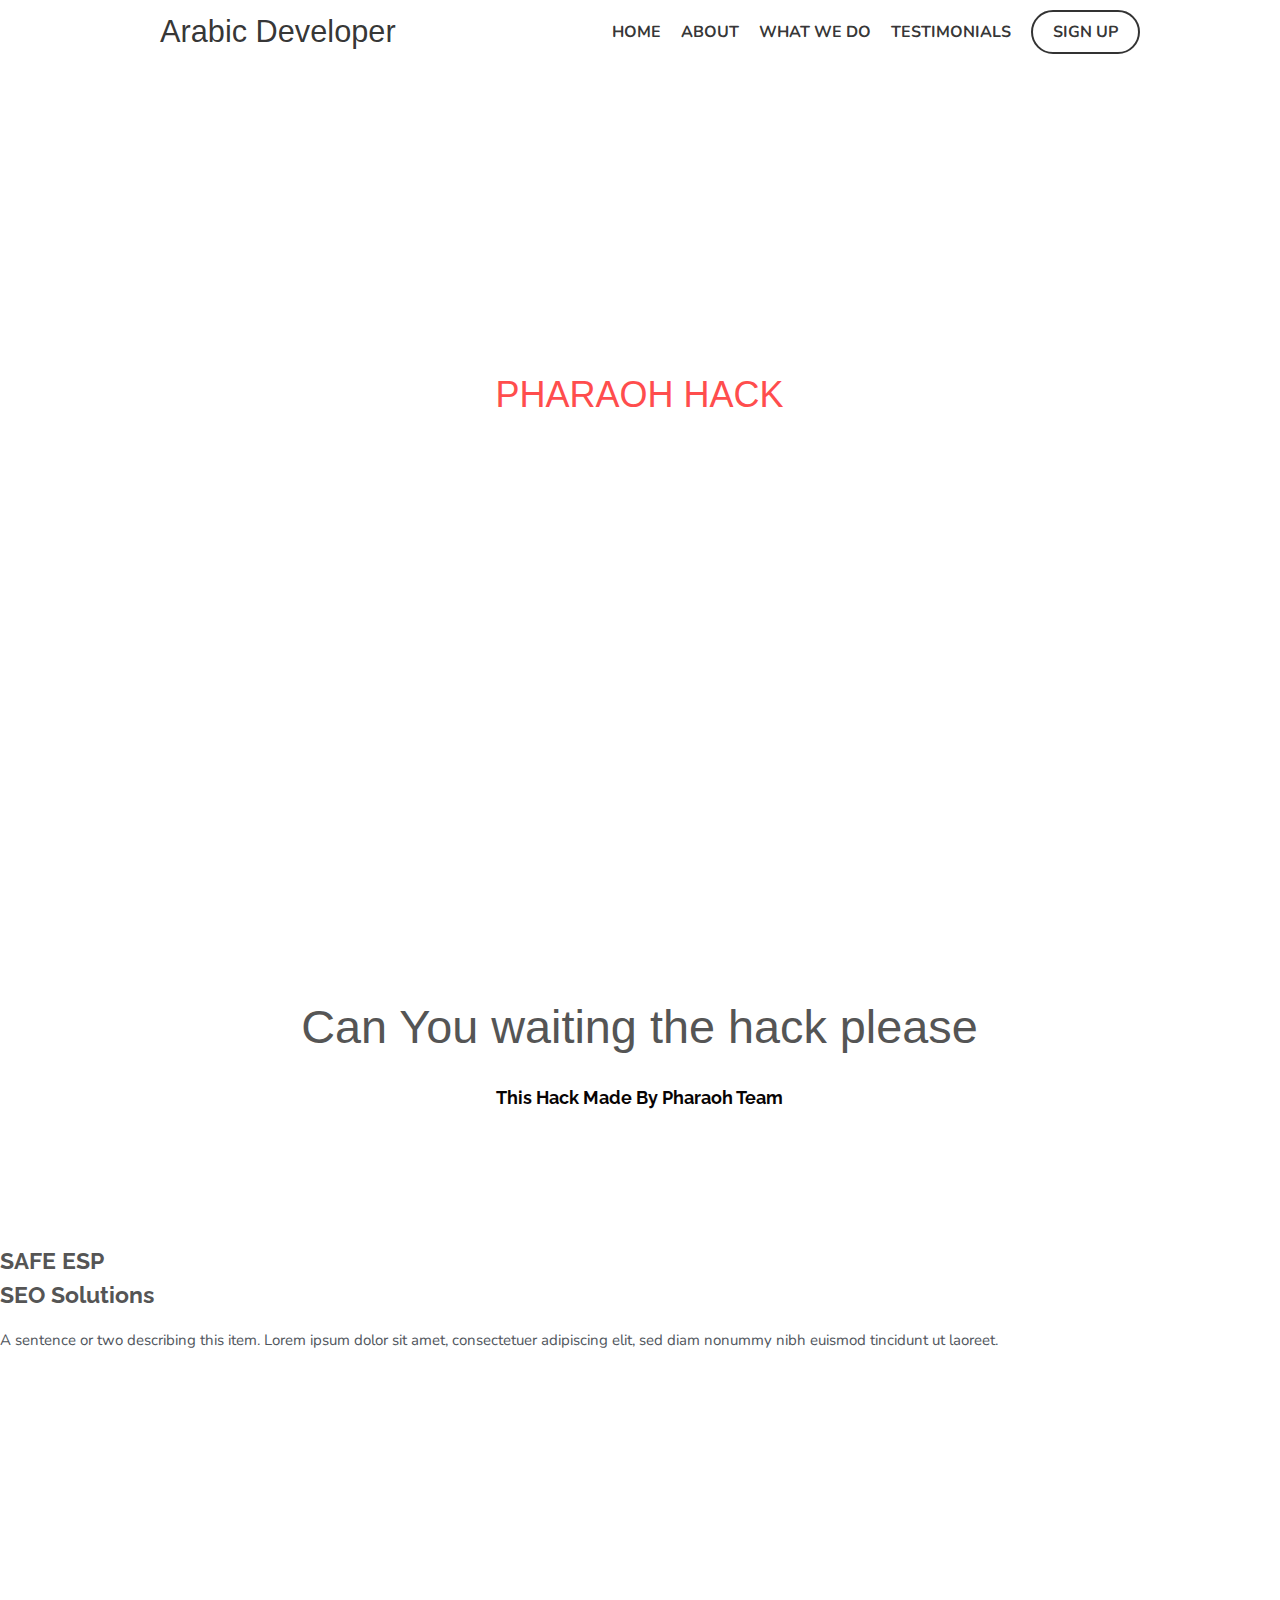
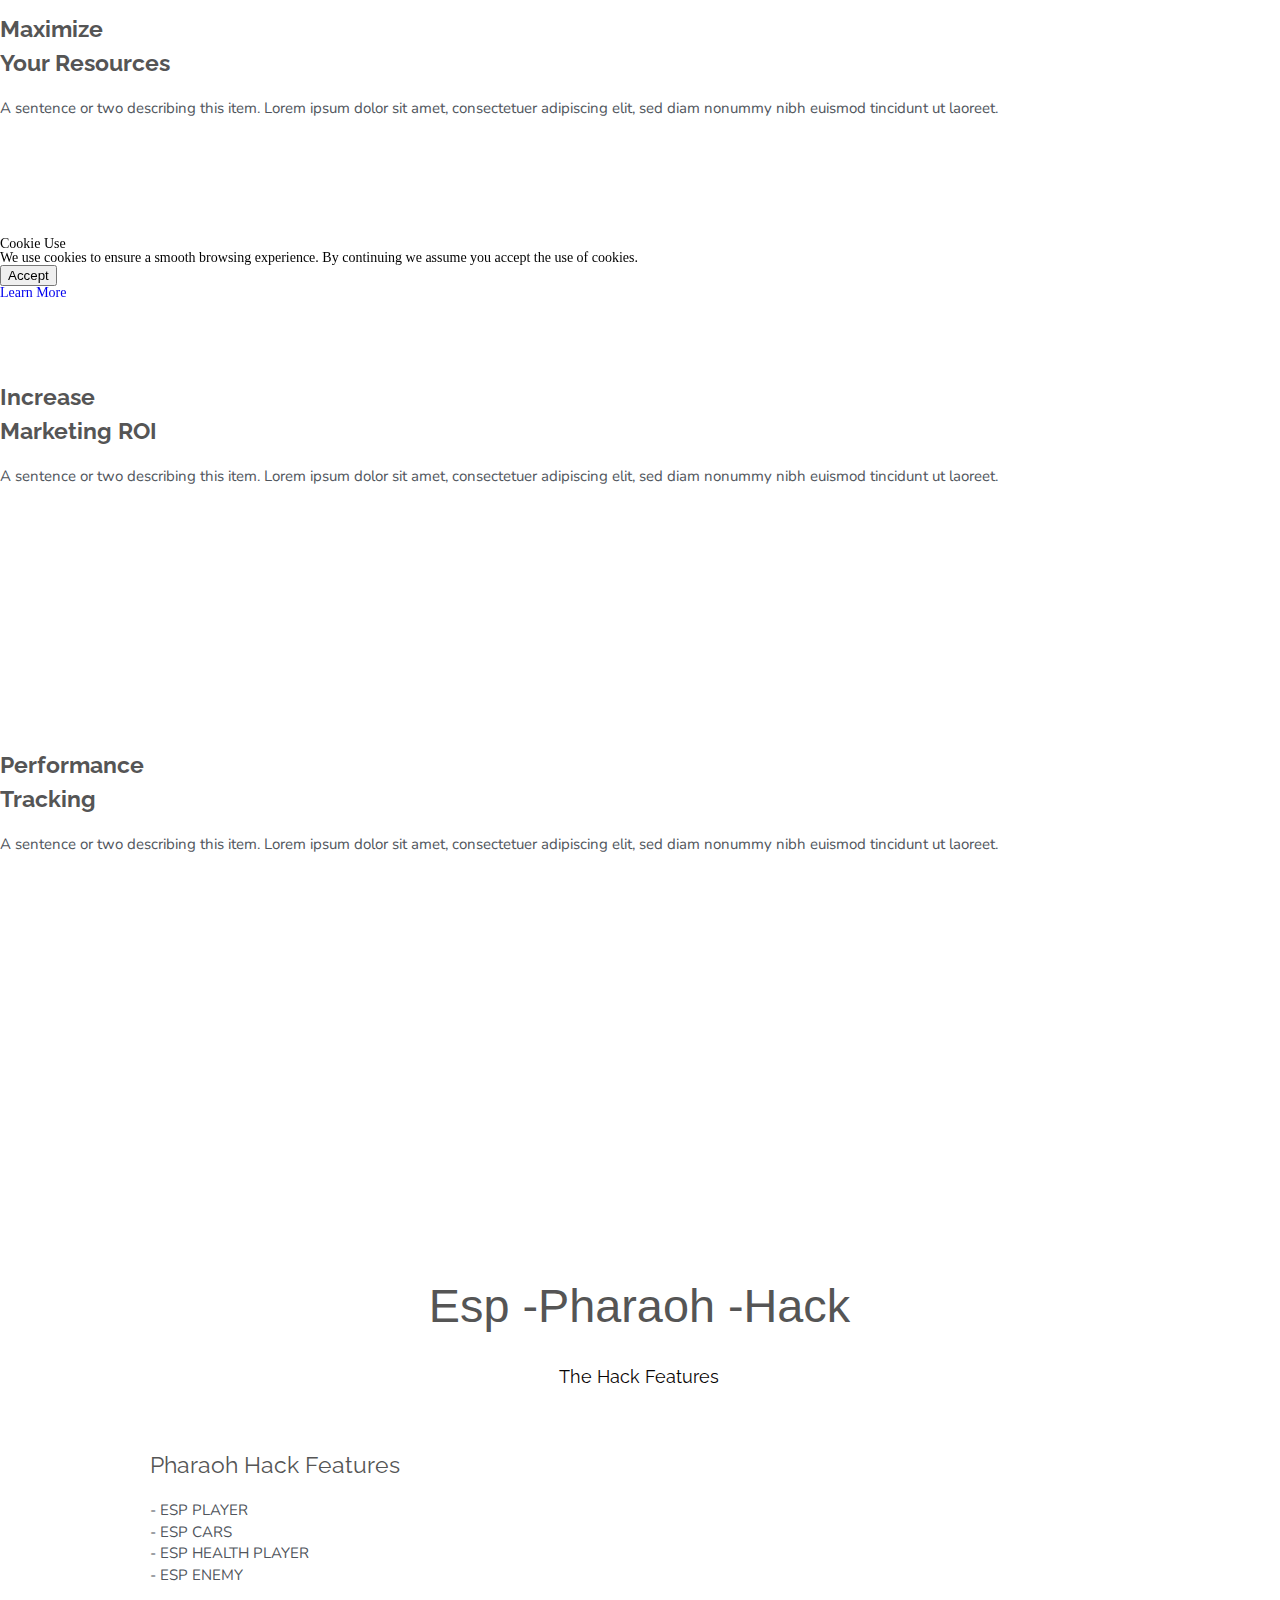
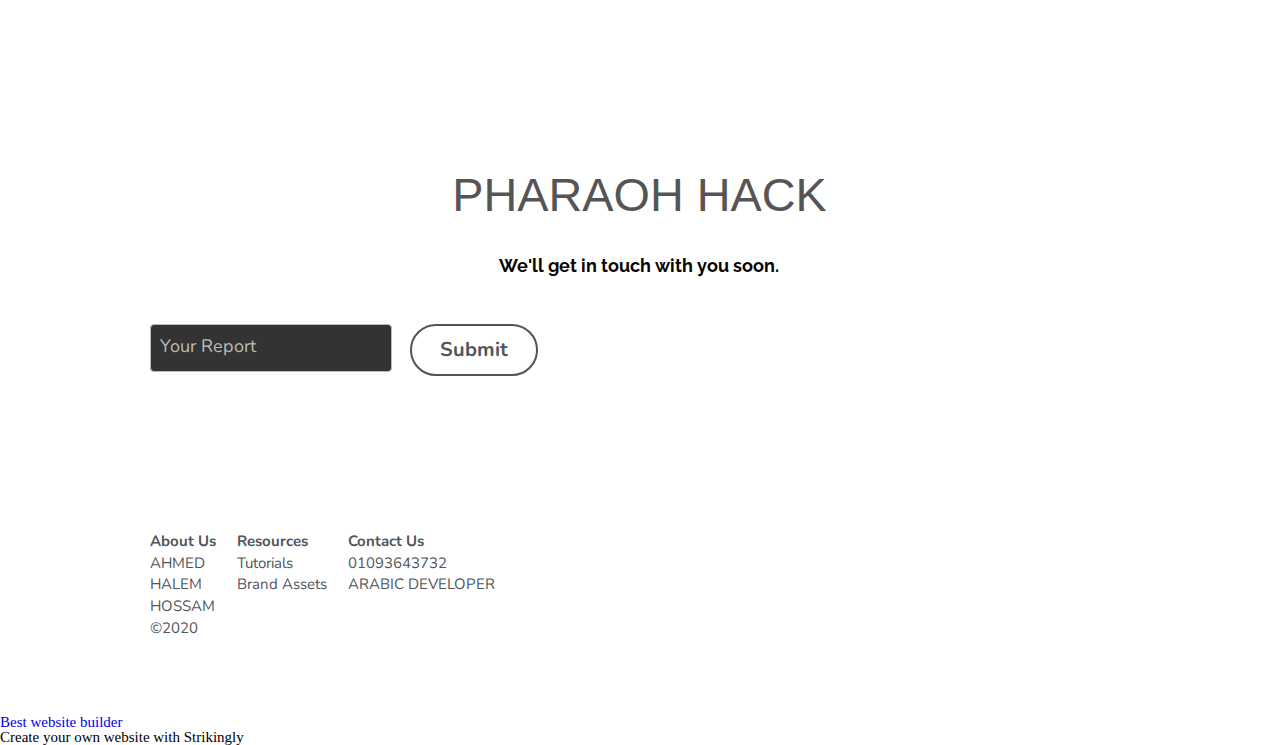
==== commit 6a91fedc: "Update index.html" ====
--- a/index.html
+++ b/index.html
@@ -163,7 +163,72 @@
       <!-- -->
     </div><div class="s-email-form-field s-hp-field" style="display:none"><label>Comment</label><input type="text"/></div></div></div></div></div></div></div></div></div></div></div>
 </div>
-</div><div class="waypoint"></div></li></ul><div id="prerendered-inline-theme-html"></div></div><div id="strikingly-tooltip-container"></div><div class="lazyload  s-bg-white s-footer-section s-section    background-image" data-react-style="{}"><div class="container s-layout-grid s-layout-image"><div class="columns half-fixed three"><div class="left-align s-footer-text"><div class="s-component s-text"><div class="s-component-content s-font-body"><p><strong>About Us</strong></p><p>AHMED</p><p>HALEM</p><p>HOSSAM</p></div></div></div></div><div class="columns half-fixed three"><div class="left-align s-footer-text"><div class="s-component s-text"><div class="s-component-content s-font-body"><p><strong>Resources</strong></p><p>Tutorials</p><p>Brand Assets</p></div></div></div></div><div class="columns half-fixed three"><div class="left-align s-footer-text"><div class="s-component s-text"><div class="s-component-content s-font-body"><p><strong>Contact Us</strong></p><p>01093643732</p><p>ARABIC DEVELOPER</p></div></div></div></div><div class="columns float-right four half-fixed right-align"><div><div class="waypoint"></div></div></div><div class="has-copy-right"><div class="columns no-float sixteen"><div class="separate-line"></div></div><div class="columns no-float s-text-color-gray  sixteen"><div class="left-align s-footer-text"><div class="s-component s-text"><div class="s-component-content s-font-body"><p>©2020</p></div></div></div></div></div></div></div>
+</div><div class="waypoint"></div></li></ul><div id="prerendered-inline-theme-html"></div></div><div id="strikingly-tooltip-container"></div><div class="lazyload  s-bg-white s-footer-section s-section    background-image" data-react-style="{}"><div class="container s-layout-grid s-layout-image"><div class="columns half-fixed three"><div class="left-align s-footer-text"><div class="s-component s-text"><div class="s-component-content s-font-body"><p><strong>About Us</strong></p><p>AHMED</p><p>HALEM</p><p>HOSSAM</p></div></div></div></div><div class="columns half-fixed three"><div class="left-align s-footer-text"><div class="s-component s-text"><div class="s-component-content s-font-body"><p><strong>Resources</strong></p><p>Tutorials</p><p>Brand Assets</p></div></div></div></div><div class="columns half-fixed three"><div class="left-align s-footer-text"><div class="s-component s-text"><div class="s-component-content s-font-body"><p><strong>Contact Us</strong></p><p>01093643732</p><p>ARABIC DEVELOPER</p></div></div></div></div><div class="columns float-right four half-fixed right-align"><div><div class="waypoint"></div></div></div><div class="has-copy-right"><div class="columns no-float sixteen"><div class="separate-line"></div></div><div class="columns no-float s-text-color-gray  sixteen"><div class="left-align s-footer-text"><div class="s-component s-text"><div class="s-component-content s-font-body"><p>©2020</p></div></div></div></div></div></div></div><div class="s-footer-logo-wrapper" style="position:relative"><div class="s-component s-footer-logo "><div><a class="logo-link" target="_parent" href="https://www.strikingly.com/?ref=logo&permalink=pharaoh&custom_domain=&utm_campaign=footer_pbs&utm_content=http%3A%2F%2Fpharaoh.mystrikingly.com%2F&utm_medium=user_page&utm_source=footer_logo&utm_term=pbs_b">
+        <!-- -->Best website builder<!-- -->
+      </a><div class="logo-hover"></div><div class="s-footer-logo-tooltip"><div class="tooltip-container"><div class="tooltip-white"><span>Create your own website with Strikingly</span></div></div></div></div></div></div><div id="ecommerce-drawer" class="s-category-drawer-wrapper"></div><div id="blog-category-drawer" class="s-category-drawer-wrapper"></div><div class="s-floated-components"><div></div><div id="s-ecommerce-shopping-cart-wrapper" class="s-ecommerce-shopping-cart-wrapper no-cart"></div><div id="fixedContainer"><div id="fixedLoginContainer" class="fixed-login-container"></div><div id="fixedMultiLangSwitcher" class="fixed-multi-lang-container"></div></div><div id="s-new-mobile-actions-wrapper" class=""><ul class="s-mobile-actions clearfix s-font-body"></ul></div></div></div></div></div></div></div>
+</div>
+<div id='fb-root'></div>
+<div id='app-script-root'></div>
+<div id='app-view-root'></div>
+<div class='s-cookie-notification-bar' style='position: fixed; bottom: -1000px !important;'>
+<div class='cookie-notification-title'>Cookie Use</div>
+<span class='cookie-notification-text'>We use cookies to ensure a smooth browsing experience.  By continuing we assume you accept the use of cookies.</span>
+<div>
+<button>Accept</button>
+</div>
+<a href='./pages/cookie-policy' target='_blank'>Learn More</a>
+</div>
+<script src="//ajax.googleapis.com/ajax/libs/jquery/1.10.0/jquery.min.js" defer="defer"></script>
+<script>
+  window.jQuery || document.write('<script src="https://static-assets.strikinglycdn.com/jquery-f4e2137d267f77818d966e03df031337a38003039d43f15029422ddd171e14c4.js" defer="defer"><\/script>');
+</script>
+<!-- removing_gon has activated 100%, so we add not_removing_gon rollout for specific user -->
+<script>
+//<![CDATA[
+window.$S={};$S.global_conf={"premium_apps":["HtmlApp","EcwidApp","MailChimpApp","CeleryApp","LocuApp"],"environment":"production","env":"production","host_suffix":"strikingly.com","asset_url":"https:\/\/static-assets.strikinglycdn.com","locale":"en","in_china":false,"browser_locale":null,"is_sxl":false,"china_optimization":false,"enable_live_chat":true,"user_image_cdn":{"qn":"\/\/okzg4jwn8.qnssl.com","s":"\/\/user-images.strikinglycdn.com"},"GROWINGIO_API_KEY":null,"BAIDU_API_KEY":null,"SEGMENTIO_API_KEY":"eb3txa37hi","FACEBOOK_APP_ID":"138736959550286","WECHAT_APP_ID":null,"WECHAT_MP_APP_ID":"","KEEN_IO_PROJECT_ID":"5317e03605cd66236a000002","KEEN_IO_WRITE_KEY":"[base64]","FIREBASE_URL":"bobcat.firebaseIO.com","CLOUDINARY_CLOUD_NAME":"hrscywv4p","CLOUDINARY_PRESET":"oxbxiyxl","rollout":{"background_for_all_sections":false,"crm_livechat":true,"stripe_payer_email":false,"stripe_alipay":true,"stripe_wechatpay":true,"wechat_sharing":false,"new_wechat_oauth":false,"midtrans_payments":false,"pbs_variation_b":true,"all_currencies":true},"WEITIE_APP_ID":null,"WEITIE_MP_APP_ID":null,"BUGSNAG_FE_API_KEY":"663db56d6e8f0609fde271ae2a22620e","honeypot":"honeypot"};$S.app_instances=[];$S.nav=[{"name":null,"uid":"dd61e01a-711e-4945-a60b-f6b1d96bba87","memberOnly":false,"hasPassword":false,"isHomePage":true}];$S.conf={"SUPPORTED_CURRENCY":[{"code":"AED","symbol":"\u062f.\u0625","decimal":".","thousand":",","precision":2,"name":"United Arab Emirates Dirham"},{"code":"AFN","symbol":"\u060b","decimal":".","thousand":",","precision":2,"name":"Afghan afghani"},{"code":"ALL","symbol":"Lek","decimal":",","thousand":".","precision":2,"name":"Albanian lek"},{"code":"AMD","symbol":"\u058f","decimal":",","thousand":".","precision":2,"name":"Armenian dram"},{"code":"ANG","symbol":"\u0192","decimal":",","thousand":".","precision":2,"name":"Netherlands Antillean guilder"},{"code":"AOA","symbol":"Kz","decimal":",","thousand":".","precision":2,"name":"Angolan kwanza"},{"code":"ARS","symbol":"$","decimal":",","thousand":".","precision":2,"name":"Argentine peso"},{"code":"AUD","symbol":"A$","decimal":".","thousand":" ","precision":2,"name":"Australian Dollar"},{"code":"AWG","symbol":"\u0192","decimal":".","thousand":",","precision":2,"name":"Aruban florin"},{"code":"AZN","symbol":"\u20bc","decimal":".","thousand":",","precision":2,"name":"Azerbaijani Manat"},{"code":"BAM","symbol":"KM","decimal":",","thousand":".","precision":2,"name":"Bosnia and Herzegovina convertible mark"},{"code":"BBD","symbol":"$","decimal":",","thousand":".","precision":2,"name":"Barbadian dollar"},{"code":"BDT","symbol":"Tk","decimal":".","thousand":",","precision":2,"name":"Bangladeshi Taka"},{"code":"BGN","symbol":"\u043b\u0432","decimal":",","thousand":".","precision":2,"name":"Bulgarian lev"},{"code":"BHD","symbol":".\u062f.\u0628","decimal":".","thousand":",","precision":3,"name":"Bahraini dinar"},{"code":"BIF","symbol":"FBu","decimal":".","thousand":",","precision":0,"name":"Burundian franc"},{"code":"BMD","symbol":"$","decimal":".","thousand":",","precision":2,"name":"Bermudian dollar"},{"code":"BND","symbol":"$","decimal":".","thousand":",","precision":2,"name":"Brunei dollar"},{"code":"BOB","symbol":"$b","decimal":",","thousand":".","precision":2,"name":"Bolivian boliviano"},{"code":"BRL","symbol":"R$","decimal":",","thousand":".","precision":2,"name":"Brazilian Real","format":"%s %v"},{"code":"BSD","symbol":"$","decimal":".","thousand":",","precision":2,"name":"Bahamian dollar"},{"code":"BTN","symbol":"Nu.","decimal":".","thousand":",","precision":2,"name":"Bhutanese ngultrum"},{"code":"BWP","symbol":"P","decimal":".","thousand":",","precision":2,"name":"Botswana pula"},{"code":"BYN","symbol":"Br","decimal":".","thousand":",","precision":2,"name":"Belarusian ruble"},{"code":"BZD","symbol":"BZ$","decimal":".","thousand":",","precision":2,"name":"Belize dollar"},{"code":"CAD","symbol":"$","decimal":".","thousand":",","precision":2,"name":"Canadian Dollar"},{"code":"CDF","symbol":"FC","decimal":".","thousand":",","precision":2,"name":"Congolese franc"},{"code":"CHF","symbol":"CHF","decimal":".","thousand":"'","precision":2,"name":"Swiss Franc","format":"%s %v"},{"code":"CLP","symbol":"$","decimal":"","thousand":".","precision":0,"name":"Chilean Peso"},{"code":"CNY","symbol":"\u00a5","decimal":".","thousand":",","precision":2,"name":"Chinese Yuan"},{"code":"COP","symbol":"$","decimal":".","thousand":",","precision":0,"name":"Colombian Peso"},{"code":"CRC","symbol":"\u20a1","decimal":",","thousand":".","precision":2,"name":"Costa Rican col\u00f3n"},{"code":"CUP","symbol":"$","decimal":".","thousand":",","precision":2,"name":"Cuban peso"},{"code":"CVE","symbol":"$","decimal":".","thousand":",","precision":2,"name":"Cape Verdean escudo"},{"code":"CZK","symbol":"K\u010d","decimal":",","thousand":".","precision":2,"name":"Czech Koruna","format":"%v %s"},{"code":"DJF","symbol":"Fdj","decimal":".","thousand":",","precision":0,"name":"Djiboutian franc"},{"code":"DKK","symbol":"kr","decimal":".","thousand":",","precision":2,"name":"Danish Krone","format":"%v %s"},{"code":"DOP","symbol":"RD$","decimal":".","thousand":",","precision":2,"name":"Dominican peso"},{"code":"DZD","symbol":"\u062f\u062c","decimal":",","thousand":".","precision":2,"name":"Algerian dinar"},{"code":"EGP","symbol":"E\u00a3","decimal":".","thousand":",","precision":2,"name":"Egyptian pound"},{"code":"ERN","symbol":"Nkf","decimal":".","thousand":",","precision":2,"name":"Eritrean nakfa"},{"code":"ETB","symbol":"Br","decimal":".","thousand":",","precision":2,"name":"Ethiopian birr"},{"code":"EUR","symbol":"\u20ac","decimal":",","thousand":".","precision":2,"name":"Euro","format":"%v %s"},{"code":"FJD","symbol":"$","decimal":".","thousand":",","precision":2,"name":"Fijian dollar"},{"code":"FKP","symbol":"\u00a3","decimal":".","thousand":",","precision":2,"name":"Falkland Islands pound"},{"code":"GBP","symbol":"\u00a3","decimal":".","thousand":",","precision":2,"name":"British Pound"},{"code":"GEL","symbol":"\u10da","decimal":",","thousand":".","precision":2,"name":"Georgian lari"},{"code":"GGP","symbol":"\u00a3","decimal":".","thousand":",","precision":2,"name":"Guernsey pound"},{"code":"GHS","symbol":"GH\u20b5","decimal":".","thousand":",","precision":2,"name":"Ghanaian cedi"},{"code":"GIP","symbol":"\u00a3","decimal":".","thousand":",","precision":2,"name":"Gibraltar pound"},{"code":"GMD","symbol":"D","decimal":".","thousand":",","precision":2,"name":"Gambian dalasi"},{"code":"GNF","symbol":"\u20a3","decimal":".","thousand":",","precision":0,"name":"Guinean franc"},{"code":"GTQ","symbol":"Q","decimal":".","thousand":",","precision":2,"name":"Guatemalan quetzal"},{"code":"GYD","symbol":"G$","decimal":".","thousand":",","precision":2,"name":"Guyanese dollar"},{"code":"HKD","symbol":"HK$","decimal":".","thousand":",","precision":2,"name":"Hong Kong Dollar"},{"code":"HNL","symbol":"L","decimal":".","thousand":",","precision":2,"name":"Honduran lempira"},{"code":"HRK","symbol":"kn","decimal":".","thousand":",","precision":2,"name":"Croatian kuna"},{"code":"HTG","symbol":"G","decimal":".","thousand":",","precision":2,"name":"Haitian gourde"},{"code":"HUF","symbol":"Ft","decimal":"","thousand":",","precision":0,"name":"Hungarian Forint","format":"%v %s"},{"code":"IDR","symbol":"Rp ","decimal":"","thousand":".","precision":0,"name":"Indonesian Rupiah"},{"code":"ILS","symbol":"\u20aa","decimal":".","thousand":",","precision":2,"name":"Israeli New Shekel"},{"code":"IMP","symbol":"\u00a3","decimal":".","thousand":",","precision":2,"name":"Isle of Man pound"},{"code":"INR","symbol":"\u20b9","decimal":".","thousand":",","precision":2,"name":"Indian Rupee"},{"code":"IQD","symbol":"\u062f.\u0639","decimal":".","thousand":",","precision":3,"name":"Iraqi dinar"},{"code":"IRR","symbol":"\u062a\u0648\u0645\u0627\u0646","decimal":".","thousand":",","precision":2,"name":"Iranian rial"},{"code":"ISK","symbol":"kr","decimal":",","thousand":".","precision":2,"name":"Icelandic kr\u00f3na"},{"code":"JEP","symbol":"\u00a3","decimal":".","thousand":",","precision":2,"name":"Jersey pound"},{"code":"JMD","symbol":"J$","decimal":".","thousand":",","precision":2,"name":"Jamaican Dollar"},{"code":"JOD","symbol":"JD","decimal":".","thousand":",","precision":3,"name":"Jordanian Dinar"},{"code":"JPY","symbol":"\u00a5","decimal":"","thousand":",","precision":0,"name":"Japanese Yen","format":"%s %v"},{"code":"KES","symbol":"KSh","decimal":".","thousand":",","precision":2,"name":"Kenyan shilling"},{"code":"KGS","symbol":"\u043b\u0432","decimal":",","thousand":".","precision":2,"name":"Kyrgyzstani som"},{"code":"KHR","symbol":"\u17db","decimal":".","thousand":",","precision":2,"name":"Cambodian riel"},{"code":"KMF","symbol":"CF","decimal":".","thousand":",","precision":0,"name":"Comorian franc"},{"code":"KPW","symbol":"\u20a9","decimal":".","thousand":",","precision":2,"name":"North Korean won"},{"code":"KRW","symbol":"\uc6d0","decimal":"","thousand":",","precision":0,"name":"South Korean Won","format":"%v %s"},{"code":"KWD","symbol":"\u062f.\u0643","decimal":".","thousand":",","precision":3,"name":"Kuwait dinar"},{"code":"KYD","symbol":"CI$","decimal":".","thousand":",","precision":2,"name":"Cayman Islands dollar"},{"code":"KZT","symbol":"\u20b8","decimal":",","thousand":".","precision":2,"name":"Kazakhstani tenge"},{"code":"LAK","symbol":"\u20ad","decimal":".","thousand":",","precision":2,"name":"Lao kip"},{"code":"LBP","symbol":"LL","decimal":".","thousand":",","precision":2,"name":"Lebanese pound"},{"code":"LKR","symbol":"\u20a8","decimal":".","thousand":",","precision":2,"name":"Sri Lankan rupee"},{"code":"LRD","symbol":"LR$","decimal":".","thousand":",","precision":2,"name":"Liberian dollar"},{"code":"LSL","symbol":"M","decimal":".","thousand":",","precision":2,"name":"Lesotho loti"},{"code":"LYD","symbol":"LD","decimal":".","thousand":",","precision":3,"name":"Libyan dinar"},{"code":"MAD","symbol":"\u062f.\u0645.","decimal":",","thousand":".","precision":2,"name":"Moroccan dirham"},{"code":"MDL","symbol":"L","decimal":",","thousand":".","precision":2,"name":"Moldovan leu"},{"code":"MGA","symbol":"Ar","decimal":".","thousand":",","precision":0,"name":"Malagasy ariary"},{"code":"MKD","symbol":"\u0434\u0435\u043d","decimal":",","thousand":".","precision":2,"name":"Macedonian denar"},{"code":"MMK","symbol":"K","decimal":".","thousand":",","precision":2,"name":"Myanmar kyat"},{"code":"MNT","symbol":"\u20ae","decimal":".","thousand":",","precision":2,"name":"Mongolian tugrik"},{"code":"MOP","symbol":"MOP$","decimal":".","thousand":",","precision":2,"name":"Macanese pataca"},{"code":"MRO","symbol":"UM","decimal":".","thousand":",","precision":2,"name":"Mauritanian Ouguiya"},{"code":"MRU","symbol":"UM","decimal":".","thousand":",","precision":2,"name":"Mauritanian ouguiya"},{"code":"MUR","symbol":"\u20a8","decimal":".","thousand":",","precision":2,"name":"Mauritian rupee"},{"code":"MVR","symbol":"Rf","decimal":".","thousand":",","precision":2,"name":"Maldivian rufiyaa"},{"code":"MWK","symbol":"K","decimal":".","thousand":",","precision":2,"name":"Malawian kwacha"},{"code":"MXN","symbol":"$","decimal":".","thousand":",","precision":2,"name":"Mexican Peso"},{"code":"MYR","symbol":"RM","decimal":".","thousand":",","precision":2,"name":"Malaysian Ringgit"},{"code":"MZN","symbol":"MT","decimal":",","thousand":".","precision":2,"name":"Mozambican metical"},{"code":"NAD","symbol":"N$","decimal":".","thousand":",","precision":2,"name":"Namibian dollar"},{"code":"NGN","symbol":"\u20a6","decimal":".","thousand":",","precision":2,"name":"Nigerian naira"},{"code":"NIO","symbol":"C$","decimal":".","thousand":",","precision":2,"name":"Nicaraguan c\u00f3rdoba"},{"code":"NOK","symbol":"kr","decimal":",","thousand":".","precision":2,"name":"Norwegian Krone","format":"%v %s"},{"code":"NPR","symbol":"\u20a8","decimal":".","thousand":",","precision":2,"name":"Nepalese rupee"},{"code":"NZD","symbol":"$","decimal":".","thousand":",","precision":2,"name":"New Zealand Dollar"},{"code":"OMR","symbol":"\u0631.\u0639.","decimal":".","thousand":",","precision":3,"name":"Omani rial"},{"code":"PAB","symbol":"B\/.","decimal":".","thousand":",","precision":2,"name":"Panamanian balboa"},{"code":"PEN","symbol":"S\/.","decimal":".","thousand":",","precision":2,"name":"Peruvian Sol"},{"code":"PGK","symbol":"K","decimal":".","thousand":",","precision":2,"name":"Papua New Guinean kina"},{"code":"PHP","symbol":"\u20b1","decimal":".","thousand":",","precision":2,"name":"Philippine Peso"},{"code":"PKR","symbol":"\u20a8","decimal":".","thousand":",","precision":2,"name":"Pakistani rupee"},{"code":"PLN","symbol":"z\u0142","decimal":",","thousand":" ","precision":2,"name":"Polish Zloty","format":"%v %s"},{"code":"PYG","symbol":"\u20b2","decimal":",","thousand":".","precision":0,"name":"Paraguayan guaran\u00ed"},{"code":"QAR","symbol":"\u0631.\u0642","decimal":".","thousand":",","precision":2,"name":"Qatari riyal"},{"code":"RON","symbol":"lei","decimal":",","thousand":".","precision":2,"name":"Romanian leu"},{"code":"RSD","symbol":"\u0434\u0438\u043d","decimal":",","thousand":".","precision":2,"name":"Serbian dinar"},{"code":"RUB","symbol":"\u20bd","decimal":",","thousand":".","precision":2,"name":"Russian Ruble","format":"%v %s"},{"code":"RWF","symbol":"FRw","decimal":".","thousand":",","precision":0,"name":"Rwandan franc"},{"code":"SAR","symbol":"\u0631.\u0633","decimal":".","thousand":",","precision":2,"name":"Saudi Arabian riyal"},{"code":"SBD","symbol":"SI$","decimal":".","thousand":",","precision":2,"name":"Solomon Islands dollar"},{"code":"SCR","symbol":"SRe","decimal":".","thousand":",","precision":2,"name":"Seychellois rupee"},{"code":"SDG","symbol":"SDG","decimal":".","thousand":",","precision":2,"name":"Sudanese pound"},{"code":"SEK","symbol":"kr","decimal":".","thousand":" ","precision":2,"name":"Swedish Krona","format":"%v %s"},{"code":"SGD","symbol":"S$","decimal":".","thousand":",","precision":2,"name":"Singapore Dollar"},{"code":"SHP","symbol":"\u00a3","decimal":".","thousand":",","precision":2,"name":"Saint Helena pound"},{"code":"SLL","symbol":"Le","decimal":".","thousand":",","precision":2,"name":"Sierra Leonean leone"},{"code":"SOS","symbol":"S","decimal":".","thousand":",","precision":2,"name":"Somali shilling"},{"code":"SRD","symbol":"$","decimal":",","thousand":".","precision":2,"name":"Surinamese dollar"},{"code":"SSP","symbol":"SS\u00a3","decimal":".","thousand":",","precision":2,"name":"South Sudanese pound"},{"code":"STD","symbol":"Db","decimal":".","thousand":",","precision":2,"name":"Sao Tomean Dobra"},{"code":"STN","symbol":"Db","decimal":".","thousand":",","precision":2,"name":"S\u00e3o Tom\u00e9 and Pr\u00edncipe dobra"},{"code":"SYP","symbol":"LS","decimal":".","thousand":",","precision":2,"name":"Syrian pound"},{"code":"SZL","symbol":"E","decimal":".","thousand":",","precision":2,"name":"Swazi lilangeni"},{"code":"THB","symbol":"\u0e3f","decimal":".","thousand":",","precision":2,"name":"Thai Baht"},{"code":"TJS","symbol":"SM","decimal":".","thousand":",","precision":2,"name":"Tajikistani somoni"},{"code":"TMT","symbol":"T","decimal":".","thousand":",","precision":2,"name":"Turkmenistan manat"},{"code":"TND","symbol":"\u062f.\u062a","decimal":".","thousand":",","precision":3,"name":"Tunisian dinar"},{"code":"TOP","symbol":"T$","decimal":".","thousand":",","precision":2,"name":"Tongan pa\u02bbanga"},{"code":"TRY","symbol":"\u20ba","decimal":".","thousand":",","precision":2,"name":"Turkish lira"},{"code":"TTD","symbol":"TT$","decimal":".","thousand":",","precision":2,"name":"Trinidad and Tobago dollar"},{"code":"TWD","symbol":"NT$","decimal":".","thousand":",","precision":2,"name":"New Taiwan Dollar"},{"code":"TZS","symbol":"Tsh","decimal":".","thousand":",","precision":2,"name":"Tanzanian shilling"},{"code":"UAH","symbol":"\u20b4","decimal":".","thousand":",","precision":2,"name":"Ukrainian hryvnia"},{"code":"UGX","symbol":"USh","decimal":".","thousand":",","precision":2,"name":"Ugandan shilling"},{"code":"USD","symbol":"$","decimal":".","thousand":",","precision":2,"name":"United States Dollar"},{"code":"UYU","symbol":"$U","decimal":",","thousand":".","precision":2,"name":"Uruguayan peso"},{"code":"UZS","symbol":"\u043b\u0432","decimal":",","thousand":".","precision":2,"name":"Uzbekistani so\u02bbm"},{"code":"VES","symbol":"Bs.S.","decimal":".","thousand":",","precision":2,"name":"Venezuelan bol\u00edvar soberano"},{"code":"VND","symbol":"\u20ab","decimal":"","thousand":".","precision":0,"name":"Vietnamese Dong","format":"%v%s"},{"code":"VUV","symbol":"VT","decimal":".","thousand":",","precision":0,"name":"Vanuatu vatu"},{"code":"WST","symbol":"WS$","decimal":".","thousand":",","precision":2,"name":"Samoan t\u0101l\u0101"},{"code":"XAF","symbol":"FCFA","decimal":".","thousand":",","precision":0,"name":"Central African CFA franc"},{"code":"XCD","symbol":"EC$","decimal":".","thousand":",","precision":2,"name":"East Caribbean dollar"},{"code":"XDR","symbol":"SDR","decimal":".","thousand":"","precision":0,"name":"Special drawing rights"},{"code":"XOF","symbol":"CFA","decimal":".","thousand":",","precision":0,"name":"West African CFA franc"},{"code":"XPF","symbol":"\u20a3","decimal":".","thousand":",","precision":0,"name":"CFP franc"},{"code":"YER","symbol":"\u0631.\u064a","decimal":".","thousand":",","precision":2,"name":"Yemeni rial"},{"code":"ZAR","symbol":"R","decimal":".","thousand":",","precision":2,"name":"South African Rand"},{"code":"ZMW","symbol":"K","decimal":",","thousand":".","precision":2,"name":"Zambian kwacha"}],"pages_show_static_path":"https:\/\/static-assets.strikinglycdn.com\/pages_show_static-bb205d489f7bcb4b5630d2307d5eda0de9de98cb0893f0cd630043f8d0efaf2a.js","keenio_collection":"strikingly_pageviews","keenio_collection_sharding":"strikingly_pageviews-13600001-13700000","keenio_pbs_impression_collection":"strikingly_pbs_impression","keenio_pbs_conversion_collection":"strikingly_pbs_conversion","keenio_pageservice_imageshare_collection":"strikingly_pageservice_imageshare","keenio_page_socialshare_collection":"strikingly_page_socialshare","keenio_page_framing_collection":"strikingly_page_framing","keenio_file_download_collection":"strikingly_file_download","keenio_ecommerce_buyer_landing":"strikingly_ecommerce_buyer_landing","keenio_ecommerce_buyer_viewed_checkout_dialog":"strikingly_ecommerce_buyer_viewed_checkout_dialog","keenio_ecommerce_buyer_completed_shipping_address":"strikingly_ecommerce_buyer_completed_shipping_address","keenio_ecommerce_buyer_selected_payment_method":"strikingly_ecommerce_buyer_selected_payment_method","keenio_ecommerce_buyer_canceled_order":"strikingly_ecommerce_buyer_canceled_order","keenio_ecommerce_buyer_added_item_to_cart":"strikingly_ecommerce_buyer_added_item_to_cart","keenio_events_collection":"strikingly_events","is_screenshot_rendering":false,"ecommerce_stripe_alipay":false,"headless_render":null,"wx_instant_follow":false,"is_google_analytics_enabled":true,"is_strikingly_analytics_enabled":true,"is_from_site_to_app":false,"is_weitie":false,"weitie_post_id":null,"weitie_meta_info":null,"weitie_slogan":"\u65e0\u9700\u6ce8\u518c\u7684\u53d1\u5e16\u795e\u5668","gdpr_compliance_feature":false,"strikingly_live_chat_settings":null};$S.fonts=null;$S.user_meta={"user_type":"","live_chat_branding":false};$S.country_list={};$S.state_list={"us":[{"name":"Alabama","abbr":"AL"},{"name":"Alaska","abbr":"AK"},{"name":"American Samoa","abbr":"AS"},{"name":"Arizona","abbr":"AZ"},{"name":"Arkansas","abbr":"AR"},{"name":"California","abbr":"CA"},{"name":"Colorado","abbr":"CO"},{"name":"Connecticut","abbr":"CT"},{"name":"Delaware","abbr":"DE"},{"name":"District of Columbia","abbr":"DC"},{"name":"Florida","abbr":"FL"},{"name":"Georgia","abbr":"GA"},{"name":"Guam","abbr":"GU"},{"name":"Hawaii","abbr":"HI"},{"name":"Idaho","abbr":"ID"},{"name":"Illinois","abbr":"IL"},{"name":"Indiana","abbr":"IN"},{"name":"Iowa","abbr":"IA"},{"name":"Kansas","abbr":"KS"},{"name":"Kentucky","abbr":"KY"},{"name":"Louisiana","abbr":"LA"},{"name":"Maine","abbr":"ME"},{"name":"Maryland","abbr":"MD"},{"name":"Massachusetts","abbr":"MA"},{"name":"Michigan","abbr":"MI"},{"name":"Minnesota","abbr":"MN"},{"name":"Mississippi","abbr":"MS"},{"name":"Missouri","abbr":"MO"},{"name":"Montana","abbr":"MT"},{"name":"Nebraska","abbr":"NE"},{"name":"Nevada","abbr":"NV"},{"name":"New Hampshire","abbr":"NH"},{"name":"New Jersey","abbr":"NJ"},{"name":"New Mexico","abbr":"NM"},{"name":"New York","abbr":"NY"},{"name":"North Carolina","abbr":"NC"},{"name":"North Dakota","abbr":"ND"},{"name":"Northern Mariana Islands","abbr":"MP"},{"name":"Ohio","abbr":"OH"},{"name":"Oklahoma","abbr":"OK"},{"name":"Oregon","abbr":"OR"},{"name":"Pennsylvania","abbr":"PA"},{"name":"Puerto Rico","abbr":"PR"},{"name":"Rhode Island","abbr":"RI"},{"name":"South Carolina","abbr":"SC"},{"name":"South Dakota","abbr":"SD"},{"name":"Tennessee","abbr":"TN"},{"name":"Texas","abbr":"TX"},{"name":"Utah","abbr":"UT"},{"name":"Vermont","abbr":"VT"},{"name":"Virgin Islands","abbr":"VI"},{"name":"Virginia","abbr":"VA"},{"name":"Washington","abbr":"WA"},{"name":"West Virginia","abbr":"WV"},{"name":"Wisconsin","abbr":"WI"},{"name":"Wyoming","abbr":"WY"}]};$S.stores={"fonts_v2":[{"name":"bebas neue","fontType":"hosted","displayName":"Bebas Neue","cssValue":"\"bebas neue\", bebas, helvetica","settings":null,"hidden":false,"cssFallback":"sans-serif","disableBody":true,"isSuggested":true},{"name":"raleway","fontType":"google","displayName":"Raleway","cssValue":"raleway, helvetica","settings":{"weight":"300,700"},"hidden":false,"cssFallback":"sans-serif","disableBody":null,"isSuggested":true},{"name":"nunito","fontType":"google","displayName":"Nunito","cssValue":"nunito, helvetica","settings":{"weight":"400,700"},"hidden":false,"cssFallback":"sans-serif","disableBody":null,"isSuggested":true}],"showStatic":{"footerLogoSeoData":{"anchor_link":"https:\/\/www.strikingly.com\/?ref=logo\u0026permalink=pharaoh\u0026custom_domain=\u0026utm_campaign=footer_pbs\u0026utm_content=http%3A%2F%2Fpharaoh.mystrikingly.com%2F\u0026utm_medium=user_page\u0026utm_source=footer_logo\u0026utm_term=pbs_b","anchor_text":"Best website builder"},"isEditMode":false},"pageData":{"type":"Site","id":"f_0559dc67-3ae4-465f-960a-af777dad5d84","defaultValue":null,"horizontal":false,"fixedSocialMedia":false,"new_page":true,"showMobileNav":true,"showCookieNotification":false,"showTermsAndConditions":false,"showPrivacyPolicy":false,"activateGDPRCompliance":false,"multi_pages":false,"live_chat":false,"showNav":true,"showFooter":true,"showStrikinglyLogo":true,"showNavigationButtons":false,"showButtons":true,"navFont":"","titleFont":"bebas neue","logoFont":"","bodyFont":"nunito","headingFont":"raleway","theme":"fresh","templateVariation":"","templatePreset":"blue","termsText":null,"privacyPolicyText":null,"fontPreset":null,"GDPRHtml":null,"pages":[{"type":"Page","id":"f_24eaa2ea-04d2-4d7a-ae8f-39e2909eb74e","defaultValue":null,"sections":[{"type":"Slide","id":"f_8ad6d355-3d48-423d-9112-5e2fb6fd43c7","defaultValue":null,"template_id":null,"template_name":"title","components":{"slideSettings":{"type":"SlideSettings","id":"f_8b5ca765-ee23-4343-aae5-988dea23ad15","defaultValue":null,"show_nav":true,"show_nav_multi_mode":null,"nameChanged":true,"hidden_section":false,"name":"HOME","sync_key":null,"layout_variation":"center-bottom-full","display_settings":{},"padding":{}},"text1":{"type":"RichText","id":"f_b167ae0d-f1b9-49f1-b79f-f60a0581e03b","defaultValue":false,"value":"\u003cp\u003e\u003cspan class=\"s-text-color-red\"\u003e\u200bPHARAOH HACK\u003c\/span\u003e\u003c\/p\u003e","backupValue":null,"version":1},"text2":{"type":"RichText","id":"f_8c98c32f-50c8-4fa4-b554-464e5b6b8e0d","defaultValue":false,"value":"\u003cp style=\"font-size: 160%;\"\u003e\u003cb\u003eESP COMING SOON\u003c\/b\u003e\u003c\/p\u003e","backupValue":null,"version":1},"text3":{"type":"RichText","id":"f_956806a7-f9b7-4ca8-86c8-ad6472dde66e","defaultValue":true,"value":"Lorem ipsum dolor sit amet, consectetuer adipiscing elit, sed diam nonummy nibh euismod tincidunt ut laoreet.","backupValue":null,"version":null},"media1":{"type":"Media","id":"f_62bf6849-b612-4918-86a1-34bf220471c5","defaultValue":true,"video":{"type":"Video","id":"f_8ed7b73d-55a2-46e6-8955-a8319b75386b","defaultValue":true,"html":"","url":"http:\/\/vimeo.com\/18150336","thumbnail_url":null,"maxwidth":700,"description":null},"image":{"type":"Image","id":"f_a83b1988-58d5-49ed-926d-c5d6fe29957e","defaultValue":true,"link_url":"","thumb_url":"\/images\/icons\/transparent.png","url":"\/images\/icons\/transparent.png","caption":"","description":"","storageKey":null,"storage":null,"storagePrefix":null,"format":null,"h":null,"w":null,"s":null,"new_target":true,"noCompression":null,"cropMode":null,"focus":{}},"current":"image"},"button1":{"type":"Button","id":"f_c71a8043-02cd-455b-a600-3575fd4b54b6","defaultValue":false,"text":"ARABIC-DEV","link_type":null,"page_id":null,"section_id":null,"url":"http:\/\/Pharaoh%20hack","new_target":true},"background1":{"type":"Background","id":"f_ec939d44-cc92-4bc8-9935-60d471d7670e","defaultValue":false,"url":"https:\/\/uploads.strikinglycdn.com\/static\/backgrounds\/patterns\/2.jpg","textColor":"light","backgroundVariation":"","sizing":"tile","userClassName":"s-bg-dark","linkUrl":null,"linkTarget":null,"videoUrl":"","videoHtml":"","storageKey":null,"storage":null,"format":null,"h":900,"w":1600,"s":null,"useImage":true,"noCompression":null,"focus":{}}}},{"type":"Slide","id":"f_23664090-79c5-4ff4-945f-2e62c195b0e2","defaultValue":null,"template_id":null,"template_name":"title","components":{"slideSettings":{"type":"SlideSettings","id":"f_c9222919-2b3a-49f2-a91c-a5187773940c","defaultValue":null,"show_nav":true,"show_nav_multi_mode":null,"nameChanged":true,"hidden_section":false,"name":"ABOUT","sync_key":null,"layout_variation":"center-bottom-full","display_settings":{},"padding":{}},"text1":{"type":"RichText","id":"f_80c504af-2104-46dc-b1a6-e99b3bc3f8ce","defaultValue":false,"value":"\u003cp style=\"font-size: 130%;\"\u003e\u003cspan\u003eCan You waiting the hack please \u003c\/span\u003e\u003c\/p\u003e","backupValue":null,"version":1},"text2":{"type":"RichText","id":"f_a810fe64-4390-4700-975a-a42dc8e7ebce","defaultValue":false,"value":"\u003cp\u003e\u003cspan\u003e\u003cb\u003eThis Hack Made By Pharaoh Team\u003c\/b\u003e\u003c\/span\u003e\u003c\/p\u003e","backupValue":null,"version":1},"text3":{"type":"RichText","id":"f_87e3f34a-ffa6-41e6-804e-3d9ad93b0f1c","defaultValue":true,"value":"Lorem ipsum dolor sit amet, consectetuer adipiscing elit, sed diam nonummy nibh euismod tincidunt ut laoreet.","backupValue":null,"version":null},"media1":{"type":"Media","id":"f_b8fdce70-685e-46cc-8859-199a05dabcac","defaultValue":true,"video":{"type":"Video","id":"f_b80f61e1-82ad-42f0-bfd0-b361c0a78dc3","defaultValue":true,"html":"","url":"http:\/\/vimeo.com\/18150336","thumbnail_url":null,"maxwidth":700,"description":null},"image":{"type":"Image","id":"f_dfa8610b-9849-4863-b6d7-02780c87858d","defaultValue":true,"link_url":null,"thumb_url":"","url":"","caption":"","description":"","storageKey":null,"storage":null,"storagePrefix":null,"format":null,"h":null,"w":null,"s":null,"new_target":true,"noCompression":null,"cropMode":null,"focus":{}},"current":"image"},"button1":{"type":"Button","id":"f_daa0f4a4-c2bc-44bb-8618-5234dfef7556","defaultValue":true,"text":"","link_type":null,"page_id":null,"section_id":null,"url":"","new_target":false},"background1":{"type":"Background","id":"f_451606b4-5ee5-4808-b234-ae8a5da970e9","defaultValue":true,"url":"","textColor":"light","backgroundVariation":"","sizing":null,"userClassName":"s-bg-white","linkUrl":null,"linkTarget":null,"videoUrl":"","videoHtml":"","storageKey":null,"storage":null,"format":null,"h":null,"w":null,"s":null,"useImage":false,"noCompression":null,"focus":{}}}},{"type":"Slide","id":"f_5526ebfc-ad16-4228-a478-8f58d30554c8","defaultValue":true,"template_id":null,"template_name":"grid","components":{"slideSettings":{"type":"SlideSettings","id":"f_cf3de506-563f-4af7-9e0a-0b51fdffcd04","defaultValue":true,"show_nav":true,"show_nav_multi_mode":null,"nameChanged":true,"hidden_section":false,"name":"WHAT WE DO","sync_key":null,"layout_variation":"grid-1-4--large-none-wide","display_settings":{},"padding":{}},"repeatable1":{"type":"Repeatable","id":"f_e3740781-b9d0-4748-ac23-44ae7f346de6","defaultValue":true,"list":[{"type":"RepeatableItem","id":"f_e28a8b9c-f0d8-4602-88ac-e5e08332e99c","defaultValue":null,"components":{"text1":{"type":"RichText","id":"f_12239bad-5e46-47da-b2a8-21cd85466652","defaultValue":true,"value":"\u003cp style=\"font-size: 130%;\"\u003e\u003cstrong\u003eCreative\u003c\/strong\u003e\u003c\/p\u003e\u003cp style=\"font-size: 130%;\"\u003e\u003cstrong\u003eSEO Solutions\u003c\/strong\u003e\u003c\/p\u003e","backupValue":null,"version":1},"text2":{"type":"RichText","id":"f_1e69ab74-908f-4462-b2be-3741f3e796da","defaultValue":true,"value":"\u003cp\u003eA sentence or two describing this item. Lorem ipsum dolor sit amet, consectetuer adipiscing elit, sed diam nonummy nibh euismod tincidunt ut laoreet.\u003c\/p\u003e","backupValue":null,"version":1},"background1":{"type":"Background","id":"f_aab279b5-d9f0-4c79-96bc-72dc9495be1f","defaultValue":false,"url":"https:\/\/uploads.strikinglycdn.com\/static\/backgrounds\/pastel-solids\/48.jpg","textColor":"overlay","backgroundVariation":"","sizing":"tile","userClassName":null,"linkUrl":"","linkTarget":"_blank","videoUrl":"","videoHtml":"","storageKey":null,"storage":null,"format":null,"h":900,"w":1600,"s":null,"useImage":null,"noCompression":null,"focus":{}}}},{"type":"RepeatableItem","id":"f_03623bd1-79cc-4999-93ba-dfbd733ccd39","defaultValue":null,"components":{"text1":{"type":"RichText","id":"f_f0299c5e-fea5-4ed0-8285-1f7d087436e6","defaultValue":true,"value":"\u003cp style=\"font-size: 130%;\"\u003e\u003cstrong\u003eMaximize\u003c\/strong\u003e\u003c\/p\u003e\u003cp style=\"font-size: 130%;\"\u003e\u003cstrong\u003eYour Resources\u003c\/strong\u003e\u003c\/p\u003e","backupValue":null,"version":1},"text2":{"type":"RichText","id":"f_7868e629-fa62-42b8-91a8-c0076866f6ba","defaultValue":true,"value":"\u003cp\u003eA sentence or two describing this item. Lorem ipsum dolor sit amet, consectetuer adipiscing elit, sed diam nonummy nibh euismod tincidunt ut laoreet.\u003c\/p\u003e","backupValue":null,"version":1},"background1":{"type":"Background","id":"f_ec346b3f-6a3a-4d59-b765-971e12c79971","defaultValue":false,"url":"https:\/\/uploads.strikinglycdn.com\/static\/backgrounds\/pastel-solids\/39.jpg","textColor":"overlay","backgroundVariation":"","sizing":"tile","userClassName":null,"linkUrl":null,"linkTarget":"_blank","videoUrl":"","videoHtml":"","storageKey":null,"storage":null,"format":null,"h":900,"w":1600,"s":null,"useImage":null,"noCompression":null,"focus":{}}}},{"type":"RepeatableItem","id":"f_4040b0b3-8891-433e-a746-e3f06370e33a","defaultValue":null,"components":{"text1":{"type":"RichText","id":"f_52d12f75-4ee0-402c-8748-778da4217d26","defaultValue":true,"value":"\u003cp style=\"font-size: 130%;\"\u003e\u003cstrong\u003eIncrease\u003c\/strong\u003e\u003c\/p\u003e\u003cp style=\"font-size: 130%;\"\u003e\u003cstrong\u003eMarketing ROI\u003c\/strong\u003e\u003c\/p\u003e","backupValue":null,"version":1},"text2":{"type":"RichText","id":"f_ae42fbc6-6093-429e-b997-db755f7d491e","defaultValue":true,"value":"\u003cp\u003eA sentence or two describing this item. Lorem ipsum dolor sit amet, consectetuer adipiscing elit, sed diam nonummy nibh euismod tincidunt ut laoreet.\u003c\/p\u003e","backupValue":null,"version":1},"background1":{"type":"Background","id":"f_cee9f3c1-1360-4424-938b-fc639bc1caad","defaultValue":false,"url":"https:\/\/uploads.strikinglycdn.com\/static\/backgrounds\/pastel-solids\/35.jpg","textColor":"overlay","backgroundVariation":"","sizing":"tile","userClassName":null,"linkUrl":null,"linkTarget":"_blank","videoUrl":"","videoHtml":"","storageKey":null,"storage":null,"format":null,"h":900,"w":1600,"s":null,"useImage":null,"noCompression":null,"focus":{}}}},{"type":"RepeatableItem","id":"f_4209e3a4-4519-450d-b385-b38d6e5dfec1","defaultValue":null,"components":{"text1":{"type":"RichText","id":"f_b62afdfb-d2f2-4ac2-804d-4a7173308e3e","defaultValue":true,"value":"\u003cp style=\"font-size: 130%;\"\u003e\u003cstrong\u003ePerformance\u003c\/strong\u003e\u003c\/p\u003e\u003cp style=\"font-size: 130%;\"\u003e\u003cstrong\u003eTracking\u003c\/strong\u003e\u003c\/p\u003e","backupValue":null,"version":1},"text2":{"type":"RichText","id":"f_f1d046bd-905a-4c7a-9de8-2d8517325cd2","defaultValue":true,"value":"\u003cp\u003eA sentence or two describing this item. Lorem ipsum dolor sit amet, consectetuer adipiscing elit, sed diam nonummy nibh euismod tincidunt ut laoreet.\u003c\/p\u003e","backupValue":null,"version":1},"background1":{"type":"Background","id":"f_a6ae2589-4365-46bc-9d10-baa720a12963","defaultValue":false,"url":"https:\/\/uploads.strikinglycdn.com\/static\/backgrounds\/pastel-solids\/44.jpg","textColor":"overlay","backgroundVariation":"","sizing":"tile","userClassName":null,"linkUrl":"","linkTarget":"_blank","videoUrl":"","videoHtml":"","storageKey":null,"storage":null,"format":null,"h":900,"w":1600,"s":null,"useImage":null,"noCompression":null,"focus":{}}}}],"components":{"text1":{"type":"RichText","id":"f_69b71dcc-53f6-4e1f-8412-502586039972","defaultValue":true,"value":"Add Title","backupValue":null,"version":null},"text2":{"type":"RichText","id":"f_18fb123c-2240-4af0-b8d4-b0c243fd248b","defaultValue":true,"value":"","backupValue":null,"version":null},"background1":{"type":"Background","id":"f_895a7b1e-3746-4cbb-ac4a-64755f8fa35e","defaultValue":true,"url":"http:\/\/uploads.strikinglycdn.com\/static\/backgrounds\/striking-pack-3\/8.jpg","textColor":"overlay","backgroundVariation":"","sizing":"cover","userClassName":null,"linkUrl":null,"linkTarget":"_blank","videoUrl":"","videoHtml":"","storageKey":null,"storage":null,"format":null,"h":null,"w":null,"s":null,"useImage":null,"noCompression":null,"focus":{}}}},"text1":{"type":"RichText","id":"f_3b40438e-02b9-4dab-9ca3-c1338fea37f0","defaultValue":true,"value":"","backupValue":null,"version":null},"text2":{"type":"RichText","id":"f_a1517f03-1706-4e0a-9234-2b4176d2a023","defaultValue":true,"value":"","backupValue":null,"version":null}}},{"type":"Slide","id":"f_fcead363-77a3-4031-a4ec-c3b2e9cc09ab","defaultValue":null,"template_id":null,"template_name":"rows","components":{"slideSettings":{"type":"SlideSettings","id":"f_36450a15-2f3c-4fcf-8fec-f23cd58ef6e8","defaultValue":null,"show_nav":true,"show_nav_multi_mode":null,"nameChanged":true,"hidden_section":false,"name":"TESTIMONIALS","sync_key":null,"layout_variation":"row-large-text-alt","display_settings":{},"padding":{}},"background1":{"type":"Background","id":"f_f00a12c7-0627-4dbc-a5fb-c68b3e2dfb7f","defaultValue":true,"url":"!","textColor":"dark","backgroundVariation":"","sizing":"cover","userClassName":"s-bg-dark","linkUrl":null,"linkTarget":null,"videoUrl":"","videoHtml":"","storageKey":"1270913\/921614_180277","storage":"s","format":"png","h":200,"w":150,"s":120,"useImage":true,"noCompression":null,"focus":{}},"text1":{"type":"RichText","id":"f_84fd669e-ae78-4add-beba-aa4ad6fa07ee","defaultValue":false,"value":"\u003cp style=\"font-size: 130%;\"\u003eEsp -Pharaoh -Hack\u003c\/p\u003e","backupValue":null,"version":1},"text2":{"type":"RichText","id":"f_ada6d201-4ef0-425b-8347-59aceb0bc37d","defaultValue":false,"value":"\u003cp\u003eThe Hack Features\u003c\/p\u003e","backupValue":null,"version":1},"repeatable1":{"type":"Repeatable","id":"f_7f3f146a-d8f4-40f4-8e85-8a6b9fca44e9","defaultValue":true,"list":[{"type":"RepeatableItem","id":"f_f31af677-3c65-4f1f-8cc3-ccbba667bbd3","defaultValue":true,"components":{"media1":{"type":"Media","id":"f_0e5e935d-6df6-49e8-b9ce-a5b696322d92","defaultValue":true,"video":{"type":"Video","id":"f_d46c1f2d-8966-4136-bd08-4ae9b4dbc546","defaultValue":true,"html":"","url":"http:\/\/vimeo.com\/18150336","thumbnail_url":null,"maxwidth":700,"description":null},"image":{"type":"Image","id":"f_44755be9-8b40-492a-968c-e95e50aee9ef","defaultValue":true,"link_url":"","thumb_url":"\/\/static-assets.strikingly.com\/images\/icons\/transparent.png","url":"\/\/static-assets.strikingly.com\/images\/icons\/transparent.png","caption":"","description":"","storageKey":null,"storage":null,"storagePrefix":null,"format":null,"h":null,"w":null,"s":null,"new_target":true,"noCompression":null,"cropMode":null,"focus":{}},"current":"image"},"text1":{"type":"RichText","id":"f_4d9b441d-8ba5-46ff-b9a0-d1eefe6a3979","defaultValue":false,"value":"\u003cp style=\"font-size: 130%;\"\u003ePharaoh Hack Features\u003c\/p\u003e","backupValue":null,"version":1},"text2":{"type":"RichText","id":"f_6948b869-34a1-41fc-8ca3-acae73ea13f8","defaultValue":false,"value":"","backupValue":null,"version":1},"text3":{"type":"RichText","id":"f_8b5e447c-24b6-470e-b1ba-bcf95a12e577","defaultValue":false,"value":"\u003cp\u003e- ESP PLAYER\u003c\/p\u003e\u003cp\u003e\u00a0\u003c\/p\u003e\u003cp\u003e- ESP CARS\u003c\/p\u003e\u003cp\u003e\u00a0\u003c\/p\u003e\u003cp\u003e- ESP HEALTH PLAYER\u003c\/p\u003e\u003cp\u003e\u00a0\u003c\/p\u003e\u003cp\u003e- ESP ENEMY\u003c\/p\u003e","backupValue":null,"version":1},"button1":{"type":"Button","id":"f_4437d4d0-b55b-410d-9c27-75e47e884402","defaultValue":true,"text":"","link_type":null,"page_id":null,"section_id":null,"url":"","new_target":null}}},{"type":"RepeatableItem","id":"f_f5a2075a-7b23-420f-9dc3-98dd4c6ca605","defaultValue":true,"components":{"media1":{"type":"Media","id":"f_35b39617-64c0-4bf6-a72e-623c5654d6f6","defaultValue":true,"video":{"type":"Video","id":"f_2bfa9fe8-ea6a-4f25-a27b-658687dbac3d","defaultValue":true,"html":"","url":"http:\/\/vimeo.com\/18150336","thumbnail_url":null,"maxwidth":700,"description":null},"image":{"type":"Image","id":"f_6f8f361b-582b-40a0-8648-9677af0bdf7e","defaultValue":true,"link_url":"","thumb_url":"!","url":"!","caption":"","description":"","storageKey":"2650977\/C7AC6695-5D2D-4DD6-A54A-F2FCF30C3487","storage":"s","storagePrefix":"","format":"jpg","h":405,"w":720,"s":100780,"new_target":true,"noCompression":null,"cropMode":null,"focus":{}},"current":"image"},"text1":{"type":"RichText","id":"f_54e885de-b089-462e-be60-6bf93e8a0446","defaultValue":false,"value":"","backupValue":null,"version":1},"text2":{"type":"RichText","id":"f_cbff60cd-1930-4d44-913c-fb55c7fa9646","defaultValue":false,"value":"","backupValue":null,"version":1},"text3":{"type":"RichText","id":"f_fa160154-0b55-46ce-94bf-3a7dc0150e53","defaultValue":false,"value":"","backupValue":null,"version":1},"button1":{"type":"Button","id":"f_8c310ef1-c75d-4794-8cde-a6589916bb58","defaultValue":true,"text":"","link_type":null,"page_id":null,"section_id":null,"url":"","new_target":null}}},{"type":"RepeatableItem","id":"f_b0449ff0-8b3a-4ff1-a4c2-5a83f4617994","defaultValue":null,"components":{"media1":{"type":"Media","id":"f_9effa9b1-b93a-4f44-9307-12df54ebf499","defaultValue":true,"video":{"type":"Video","id":"f_2bfa9fe8-ea6a-4f25-a27b-658687dbac3d","defaultValue":true,"html":"","url":"http:\/\/vimeo.com\/18150336","thumbnail_url":null,"maxwidth":700,"description":null},"image":{"type":"Image","id":"f_6f8f361b-582b-40a0-8648-9677af0bdf7e","defaultValue":true,"link_url":"","thumb_url":"!","url":"!","caption":"","description":"","storageKey":"2650977\/30B08BD2-1967-4798-AB98-E60BF77F633B","storage":"s","storagePrefix":"","format":"jpg","h":405,"w":720,"s":128719,"new_target":true,"noCompression":null,"cropMode":null,"focus":{}},"current":"image"},"text1":{"type":"RichText","id":"f_e2e07e9b-3ef6-4ebd-b59d-3e435f0ed14b","defaultValue":false,"value":"","backupValue":null,"version":1},"text2":{"type":"RichText","id":"f_542a2e28-26a9-440e-a377-7886596bae8e","defaultValue":false,"value":"","backupValue":null,"version":1},"text3":{"type":"RichText","id":"f_1eaa7d61-ea29-4ffe-be9f-3815219ec905","defaultValue":false,"value":"","backupValue":null,"version":1},"button1":{"type":"Button","id":"f_3c3fd527-bce6-476c-99d5-5e73fec63bcc","defaultValue":true,"text":"","link_type":null,"page_id":null,"section_id":null,"url":"","new_target":null}}}],"components":{"media1":{"type":"Media","id":"f_beb766ee-70a7-4cb2-a5bb-e02a02e87251","defaultValue":true,"video":{"type":"Video","id":"f_962de297-207d-4bfb-bf23-ebb95ae12b2c","defaultValue":true,"html":"","url":"http:\/\/vimeo.com\/18150336","thumbnail_url":null,"maxwidth":700,"description":null},"image":{"type":"Image","id":"f_2ae1ce64-9b4d-4461-9f3a-fc1cc0373dc2","defaultValue":true,"link_url":null,"thumb_url":"\/\/uploads.strikinglycdn.com\/static\/backgrounds\/striking-pack-3\/7.jpg","url":"\/\/uploads.strikinglycdn.com\/static\/backgrounds\/striking-pack-3\/7.jpg","caption":"","description":"","storageKey":null,"storage":null,"storagePrefix":null,"format":null,"h":null,"w":null,"s":null,"new_target":true,"noCompression":null,"cropMode":null,"focus":{}},"current":"image"},"text1":{"type":"RichText","id":"f_213fc88c-8adc-40d8-9b8b-d8ce13847039","defaultValue":true,"value":"Title Text","backupValue":null,"version":null},"text2":{"type":"RichText","id":"f_1067f0ca-0691-49e0-96cf-d335ef5b3eb8","defaultValue":true,"value":"A small tagline","backupValue":null,"version":null},"text3":{"type":"RichText","id":"f_1c203d56-819b-423b-9e20-d6270a2a2830","defaultValue":true,"value":"A sentence or two describing this item. Lorem ipsum dolor sit amet, consectetuer adipiscing elit, sed diam nonummy nibh euismod tincidunt ut laoreet.","backupValue":null,"version":null},"button1":{"type":"Button","id":"f_520cc75f-b210-4149-b9dc-9beabc155dc9","defaultValue":true,"text":"","link_type":null,"page_id":null,"section_id":null,"url":"","new_target":null}}}}},{"type":"Slide","id":"f_7745b290-9c5d-4acb-9a9e-d0a701e9a88e","defaultValue":true,"template_id":null,"template_name":"signup_form","components":{"background1":{"type":"Background","id":"f_78b50b13-70f2-4b6e-8cfa-2a72564b2c37","defaultValue":false,"url":"","textColor":"light","backgroundVariation":"","sizing":"cover","userClassName":"s-bg-dark","linkUrl":null,"linkTarget":null,"videoUrl":"","videoHtml":"","storageKey":null,"storage":null,"format":null,"h":null,"w":null,"s":null,"useImage":false,"noCompression":null,"focus":{}},"text1":{"type":"RichText","id":"f_57575928-8269-489f-b9b7-004dcf86cb4f","defaultValue":false,"value":"\u003cp style=\"font-size: 130%;\"\u003ePHARAOH HACK\u003c\/p\u003e","backupValue":null,"version":1},"text2":{"type":"RichText","id":"f_53446e45-fb75-41b2-a66d-baf8f27bfe1c","defaultValue":true,"value":"\u003cp\u003e\u003cstrong\u003eWe'll get in touch with you soon.\u003c\/strong\u003e\u003c\/p\u003e","backupValue":null,"version":1},"media1":{"type":"Media","id":"f_eea7c4af-61cc-44e3-94fb-a948b941ef39","defaultValue":true,"video":{"type":"Video","id":"f_ef1e444d-43fc-4f43-b9d5-518cab5e41cb","defaultValue":true,"html":"","url":"http:\/\/vimeo.com\/18150336","thumbnail_url":null,"maxwidth":700,"description":null},"image":{"type":"Image","id":"f_c1f84917-26aa-492f-b5f2-f4b0248e78c5","defaultValue":true,"link_url":null,"thumb_url":"\/\/uploads.strikinglycdn.com\/static\/backgrounds\/striking-pack-3\/7.jpg","url":"\/\/uploads.strikinglycdn.com\/static\/sections\/iphone6-1.png","caption":"","description":"","storageKey":null,"storage":null,"storagePrefix":null,"format":null,"h":null,"w":null,"s":null,"new_target":true,"noCompression":null,"cropMode":null,"focus":{}},"current":"image"},"slideSettings":{"type":"SlideSettings","id":"f_bad90d39-f99b-45e1-b3e2-becd891950d2","defaultValue":true,"show_nav":false,"show_nav_multi_mode":null,"nameChanged":true,"hidden_section":false,"name":"SIGN UP","sync_key":null,"layout_variation":"signup-noImage","display_settings":{},"padding":{}},"email1":{"type":"EmailForm","id":"f_4ab9e4be-987d-4d1d-bda8-6bd9346adba6","defaultValue":false,"hideMessageBox":false,"hide_name":false,"hide_email":true,"hide_phone_number":true,"openInNewTab":false,"member_registration":false,"name_label":"Your Report ","email_label":"Email","phone_number_label":"Phone","message_label":"Message","submit_label":"Submit","thanksMessage":"Thanks for your submission!","recipient":"@@V1QlNaRGt0Q3RJZ3g0VTZ0ZVlreXd3L1hrNmNXOVdja2t2NjRSRzhlZDF1cjN0enhyZEVIbnh3OEpCbmZndGNnbS0tWmFycUlSaVY2czl6djRmWVZkK1pydz09--84b2558687ad085b89f919369f7d12d9afaa860b","label":"","redirectLink":""},"image1":{"type":"Image","id":"f_f01b1fd1-b2a0-4cb5-af44-537acf9aab16","defaultValue":true,"link_url":null,"thumb_url":null,"url":"\/\/assets.strikingly.com\/static\/icons\/app-badges\/apple-ios.png","caption":"","description":"","storageKey":null,"storage":null,"storagePrefix":null,"format":null,"h":null,"w":null,"s":null,"new_target":true,"noCompression":null,"cropMode":null,"focus":{}},"image2":{"type":"Image","id":"f_42aea695-4f89-4273-87d0-cb0900dac348","defaultValue":true,"link_url":null,"thumb_url":null,"url":"\/\/assets.strikingly.com\/static\/icons\/app-badges\/android2.png","caption":"","description":"","storageKey":null,"storage":null,"storagePrefix":null,"format":null,"h":null,"w":null,"s":null,"new_target":true,"noCompression":null,"cropMode":null,"focus":{}},"button1":{"type":"Button","id":"f_d01e2d5a-dafe-47d3-b5a9-ea18cdaa8e6d","defaultValue":true,"text":"DOWNLOAD","link_type":null,"page_id":null,"section_id":null,"url":"https:\/\/www.strikingly.com\/","new_target":null}}}],"title":null,"description":null,"uid":"dd61e01a-711e-4945-a60b-f6b1d96bba87","path":null,"pageTitle":null,"pagePassword":null,"memberOnly":null,"paidMemberOnly":null,"buySpecificProductList":{},"pwdPrompt":null,"autoPath":null,"authorized":true}],"menu":{"type":"Menu","id":"f_15602978-7583-410c-9f5e-81f3d39eaa3b","defaultValue":null,"template_name":"navbar","logo":null,"components":{"image1":{"type":"Image","id":"f_d2e82515-663f-4fe7-bc69-927b30c6b356","defaultValue":true,"link_url":"","thumb_url":"!","url":"!","caption":"","description":"","storageKey":"2650977\/670249_313013","storage":"s","storagePrefix":null,"format":"png","h":300,"w":300,"s":144146,"new_target":true,"noCompression":true,"cropMode":null,"focus":{}},"image2":{"type":"Image","id":"f_b5ec6f85-7abe-4f9f-a39d-8cd237283765","defaultValue":true,"link_url":"","thumb_url":"\/images\/icons\/transparent.png","url":"\/images\/icons\/transparent.png","caption":"","description":"","storageKey":null,"storage":null,"storagePrefix":null,"format":null,"h":null,"w":null,"s":null,"new_target":true,"noCompression":null,"cropMode":null,"focus":{}},"text1":{"type":"RichText","id":"f_7e8fbb4f-448d-4a74-9c0f-073cfa43fd8e","defaultValue":false,"value":"\u003cp style=\"font-size: 160%;\"\u003eArabic Developer\u003c\/p\u003e","backupValue":null,"version":1},"text2":{"type":"RichText","id":"f_b03453bb-139b-4c8b-ac8b-81017e372350","defaultValue":true,"value":"Add a subtitle","backupValue":null,"version":null},"button1":{"type":"Button","id":"f_88a251b0-9e6e-42a9-80de-1370f7262460","defaultValue":false,"text":"SIGN UP","link_type":null,"page_id":null,"section_id":null,"url":"#5","new_target":false}}},"footer":{"type":"Footer","id":"f_949eaa76-83f1-4b35-9f12-a05c08177454","defaultValue":false,"socialMedia":null,"copyright":null,"components":{"socialMedia":{"type":"SocialMediaList","id":"f_2fc32a35-1901-4b24-8255-a495c0e8502a","defaultValue":false,"link_list":[{"type":"Facebook","id":"f_28849066-a8a7-48ee-9a30-270341ce2706","defaultValue":null,"url":"","link_url":null,"share_text":null,"app_id":null,"show_button":true},{"type":"Twitter","id":"f_e8320e12-5d97-4dfb-aa30-e352e1a312f6","defaultValue":null,"url":"","link_url":null,"share_text":null,"show_button":true},{"type":"GPlus","id":"f_20010d10-ca2f-4176-992f-b5fb74b0ba7d","defaultValue":null,"url":"","link_url":null,"share_text":null,"show_button":false},{"type":"LinkedIn","id":"f_f6e1be0b-5e17-46c6-b595-8edd8711e9b0","defaultValue":null,"url":"","link_url":null,"share_text":null,"show_button":false},{"type":"Pinterest","id":"f_7db431d2-0c56-4f4b-877e-3a54cb1748e7","defaultValue":null,"url":"","link_url":null,"share_text":null,"show_button":false},{"type":"Instagram","id":"f_5968d471-aea1-42bb-b3ca-0fe3cb531201","defaultValue":null,"url":"","link_url":null,"share_text":null,"show_button":false},{"type":"YouTube","id":"f_037d27a0-1994-4741-94e9-a758e3b0a277","defaultValue":null,"url":"","link_url":null,"share_text":null,"show_button":false},{"type":"Snapchat","id":"f_86dfbae2-da8c-4b33-8009-ae86bde9cf6d","defaultValue":null,"url":"","link_url":null,"share_text":null,"show_button":false},{"type":"TikTok","id":"f_48068c5e-5298-455b-8577-94998102e1d1","defaultValue":null,"url":"","link_url":null,"share_text":null,"show_button":false},{"type":"Messenger","id":"f_a24ef644-4fb2-42e6-a761-5625dfb2c2bd","defaultValue":null,"url":"","link_url":null,"share_text":null,"show_button":false}],"button_list":[{"type":"Facebook","id":"f_78cb3a49-5fb0-46de-9de9-09149c8fec7d","defaultValue":null,"url":"","link_url":"","share_text":"","app_id":543870062356274,"show_button":true},{"type":"Twitter","id":"f_a4e504c0-3ec6-4913-84ff-6f93f36c615b","defaultValue":null,"url":"","link_url":"","share_text":"","show_button":true},{"type":"GPlus","id":"f_74178ca7-8665-4333-9d15-3ab0e114defe","defaultValue":null,"url":"","link_url":"","share_text":"","show_button":true},{"type":"LinkedIn","id":"f_1a679d8c-a111-4d11-b9cc-d28cba6f71cc","defaultValue":null,"url":"","link_url":"","share_text":"","show_button":false},{"type":"Pinterest","id":"f_249fc003-298f-4684-96d2-259bacc67693","defaultValue":null,"url":"","link_url":null,"share_text":null,"show_button":false}],"list_type":null},"copyright":{"type":"RichText","id":"f_1293145e-1d76-4c88-90e9-72e0027ab2e9","defaultValue":false,"value":"\u003cp\u003e\u00a92020\u003c\/p\u003e","backupValue":null,"version":1},"background1":{"type":"Background","id":"f_77f6c5a0-223e-4f8e-882e-348dda4bde5a","defaultValue":false,"url":"","textColor":"light","backgroundVariation":"","sizing":"cover","userClassName":"s-bg-white","linkUrl":null,"linkTarget":null,"videoUrl":"","videoHtml":"","storageKey":null,"storage":null,"format":null,"h":null,"w":null,"s":null,"useImage":null,"noCompression":null,"focus":{}},"text1":{"type":"RichText","id":"f_5f44f115-ad0f-407e-bc5d-d3fecad17def","defaultValue":false,"value":"\u003cp\u003e\u003cstrong\u003eAbout Us\u003c\/strong\u003e\u003c\/p\u003e\u003cp\u003eAHMED\u003c\/p\u003e\u003cp\u003eHALEM\u003c\/p\u003e\u003cp\u003eHOSSAM\u003c\/p\u003e","backupValue":null,"version":1},"text2":{"type":"RichText","id":"f_5ec37fd3-135d-4bc4-b74d-5f1f9be0f465","defaultValue":null,"value":"\u003cp\u003e\u003cstrong\u003eResources\u003c\/strong\u003e\u003c\/p\u003e\u003cp\u003eTutorials\u003c\/p\u003e\u003cp\u003eBrand Assets\u003c\/p\u003e","backupValue":null,"version":null},"text3":{"type":"RichText","id":"f_b0cb4cd5-3900-4290-afb8-c3171c9d3515","defaultValue":false,"value":"\u003cp\u003e\u003cstrong\u003eContact Us\u003c\/strong\u003e\u003c\/p\u003e\u003cp\u003e01093643732\u003c\/p\u003e\u003cp\u003eARABIC DEVELOPER\u003c\/p\u003e","backupValue":null,"version":1},"image1":{"type":"Image","id":"f_11fe452b-03f3-4713-ae95-49bc6212691c","defaultValue":true,"link_url":null,"thumb_url":null,"url":"","caption":"","description":"","storageKey":null,"storage":null,"storagePrefix":null,"format":null,"h":null,"w":null,"s":null,"new_target":true,"noCompression":null,"cropMode":null,"focus":{}}},"layout_variation":"image","padding":{}},"submenu":{"type":"SubMenu","id":"f_ffbadfb5-e7ad-4337-8840-258d82d4487d","defaultValue":null,"list":[],"components":{"link":{"type":"Button","id":"f_3b723239-4c7e-47bf-af89-1a181fcd2848","defaultValue":null,"text":"Facebook","link_type":null,"page_id":null,"section_id":null,"url":"http:\/\/www.facebook.com","new_target":true}}},"customColors":{"type":"CustomColors","id":"f_d35970ff-fab0-4cef-a27f-e8b4bf8cae86","defaultValue":null,"active":true,"highlight1":"#080404","highlight2":"#e8eaec"},"animations":{"type":"Animations","id":"f_1e864d09-1899-4c92-98b3-d7c80ca2377e","defaultValue":null,"page_scroll":"none","background":"none","image_link_hover":"zoom_in"},"s5Theme":{"type":"Theme","id":"f_247e5d2c-d437-4993-a487-1c633cb2e339","defaultValue":null,"version":"9","nav":{"type":"NavTheme","id":"f_a7eefaef-c78a-4fe1-925d-f515062961c4","defaultValue":null,"name":"topBar","padding":"small","sidebarWidth":"medium","topContentWidth":"section","horizontalContentAlignment":"center","verticalContentAlignment":"middle","fontSize":"medium","backgroundColor1":"rgba(255,255,255,1)","highlightColor":null,"isTransparent":false},"section":{"type":"SectionTheme","id":"f_4fc6197e-5182-4a82-a157-ca9ae223252b","defaultValue":null,"padding":"normal","contentWidth":"normal","contentAlignment":"center","baseFontSize":null,"titleFontSize":null,"subtitleFontSize":null,"itemTitleFontSize":null,"itemSubtitleFontSize":null,"textHighlightColor":"#667788","baseColor":"","titleColor":"","subtitleColor":"#080404","itemTitleColor":"","itemSubtitleColor":"#080404","textHighlightSelection":{"type":"TextHighlightSelection","id":"f_3eb95297-3837-4734-b37d-9ff518043380","defaultValue":null,"title":false,"subtitle":true,"itemTitle":true,"itemSubtitle":true}},"firstSection":{"type":"FirstSectionTheme","id":"f_db90f220-e55e-4a61-8251-f8e855dc7278","defaultValue":null,"height":"full","shape":"none"},"button":{"type":"ButtonTheme","id":"f_78383a89-ed4d-4cda-9d68-f5c72825706d","defaultValue":null,"backgroundColor":"#ffffff","shape":"pill","fill":"ghost"}},"navigation":{}},"pageMeta":{"user":{"membership":"free","id":2650977,"enable_desktop_notifications":null,"canUseLiveChat":false},"guides":{"display_site_new_editor_modal":true},"ecommerceSettings":{"unreadOrdersCount":0,"displayTax":true},"chatSettings":null,"category":null,"s4_migration":{"is_migrated":false,"is_retired_theme":false,"has_custom_code":false},"page_groups":[],"slide_names":["HOME","ABOUT","WHAT WE DO","TESTIMONIALS","SIGN UP"],"theme":{"name":"s5-theme"},"theme_selection":{"id":157,"theme_id":59,"display_name":"Scribble","description":"","is_new":false,"priority":null,"thumb_image":"https://happinessofficers-uploads.s3-ap-northeast-1.amazonaws.com/Templates/Scribble.jpg","demo_page_permalink":"scribble","data_page_permalink":"scribble","created_at":"2019-09-29T10:11:16.678-07:00","updated_at":"2019-09-29T10:11:16.678-07:00","name":"Scribble","is_control":true,"control_name":null,"locale":"en","version":"v4","tags":[],"mobile_thumb_image":"","platforms":[""],"required_membership":[""],"priority_automated":null,"priority_b":0,"theme_name":"s5-theme"},"connected_sites":[],"linkedin_app":false,"is_weitie_page":false,"canonical_locale_supported":true,"forced_locale":"en","china_optimization":false,"mobile_actions":{"phone":null,"sms":null,"location":null,"email":null,"version":"v2","actions":[]},"domain_connection":null,"public_url":"http:\/\/pharaoh.mystrikingly.com\/","current_path":"\/","rollouts":{"custom_code":true,"pro_sections":false,"pro_apps":false,"new_settings_dialog_feature":true,"google_analytics":true,"strikingly_analytics":true,"sections_name_sync":true},"site_mode":"show","password_protected":false,"google":{"enable_ga_universal":true,"analytics_tracker":null,"analytics_type":"universal","site_checker":null},"facebook_pixel_id":null,"enable_site_search":false,"optimizely":{"project_id":null,"experiment_id":null},"splash_screen_color":"#ffffff","id":13676978,"permalink":"pharaoh","created_at":"2020-06-10T09:02:57.057-07:00","logo_url":"https:\/\/static-assets.strikinglycdn.com\/images\/fb_images\/default.png","icon_url":"https:\/\/static-assets.strikinglycdn.com\/images\/favicon.ico","description":null,"name":"PHARAOH HACK","url_type":"subdomain_link","social_media_config":{"url":"http:\/\/pharaoh.mystrikingly.com\/","title":"PHARAOH HACK","image":"https:\/\/static-assets.strikinglycdn.com\/images\/fb_images\/default.png","description":null,"fb_app_id":"138736959550286"},"keenio_config":{"keenio_project_id":"5317e03605cd66236a000002","keenio_write_key":"[base64]"},"show_strikingly_logo":true,"show_navigation_buttons":false,"social_media":null,"has_optimizely":false,"optimizely_experiment_id":null,"services":[],"strk_upvt":"[base64]--d62003e30a37fbad2307e169f957fa5ec3f8b0a0","strk_ga_tracker":"UA-25124444-6","google_analytics_tracker":null,"google_analytics_type":"universal","exception_tracking":true,"ecommerce":{"seller_wechat_app_id":null}},"blogCollection":{"data":{"blog":{"id":13676978,"blogSettings":{"previewLayout":1,"migrate":true,"mailchimpCode":null},"blogPosts":[],"wechatMpAccountId":null,"pagination":{"blogPosts":{"currentPage":1,"previousPage":null,"nextPage":null,"perPage":3,"totalPages":0,"totalCount":0}}}}},"ecommerceProductCollection":{"data":{"products":[]}},"ecommerceCategoryCollection":{"data":{"categories":[]}}};$S.blink={"page":{"logo_url":"https:\/\/static-assets.strikinglycdn.com\/images\/fb_images\/default.png","weitie_url":"http:\/\/pharaoh.weitie.co","description":null,"name":"PHARAOH HACK"},"conf":{"WECHAT_APP_ID":"wxd009fb01de1ec8b5"}};
+//]]>
+</script>
+<script>
+var _gaq = _gaq || [];
+
+// Google Analytics (Universal) Setup
+(function(i,s,o,g,r,a,m){i['GoogleAnalyticsObject']=r;i[r]=i[r]||function(){
+(i[r].q=i[r].q||[]).push(arguments)},i[r].l=1*new Date();a=s.createElement(o),
+m=s.getElementsByTagName(o)[0];a.async=1;a.src=g;m.parentNode.insertBefore(a,m)
+})(window,document,'script','//www.google-analytics.com/analytics.js','__ga');
+</script>
+
+<div id='s-support-widget-container'></div>
+<!-- CUSTOM_CODE_START -->
+<!-- CUSTOM_CODE_END -->
+
+<script src="https://static-assets.strikinglycdn.com/i18n-2ace11ac644d0b40fb8b7cb65e9dd1e553022750e0254118dacbe1fe50735e97.js" async="async"></script>
+<script>
+  window.pingpp = {}
+</script>
+<script>
+  var linkDll = "https://static-assets.strikinglycdn.com/webpack/site-dll.043080582fcf32198782.js"
+  var linkBundle = "https://static-assets.strikinglycdn.com/webpack/page-site-bundle.6817185b8bf567eae0dc.js"
+  function downloadJSAtOnload(link, callback) {
+      var element = document.createElement("script");
+      element.src = link;
+      element.async = true;
+      document.body.appendChild(element);
+      element.onload = function() {
+        callback && callback()
+      }
+  }
+  window.addEventListener('load', function() {
+    setTimeout(function() {
+      downloadJSAtOnload(linkDll, function() {
+        downloadJSAtOnload(linkBundle)
+      })
+    }, 1000)
+  })
+</script>
+<noscript><link rel="stylesheet" media="screen" href="https://static-assets.strikinglycdn.com/_reset-e86dc20205eb267eb1803edb4281063d0db8db4dde3345771532819dae916332.css" ref="preload" as="style" onload="if(media!=='screen')media='screen'"></noscript>
+<noscript><link rel="stylesheet" media="screen" href="https://fonts.googleapis.com/css?family=Nunito:400,700|Raleway:300,700|Montserrat:400,700&subset=latin,latin-ext"></noscript>
+<noscript><link rel="stylesheet" media="screen" href="https://static-assets.strikinglycdn.com/themes/s5-theme/main_v4.29d5f13d148427f41bf3.bundle.css" ref="preload" as="style" onload="if(media!=='screen')media='screen'"></noscript>
 </body>
 </html>
 <!-- Powered by Strikingly.com 4 (1) Jun 10, 2020 at 10:42-->
